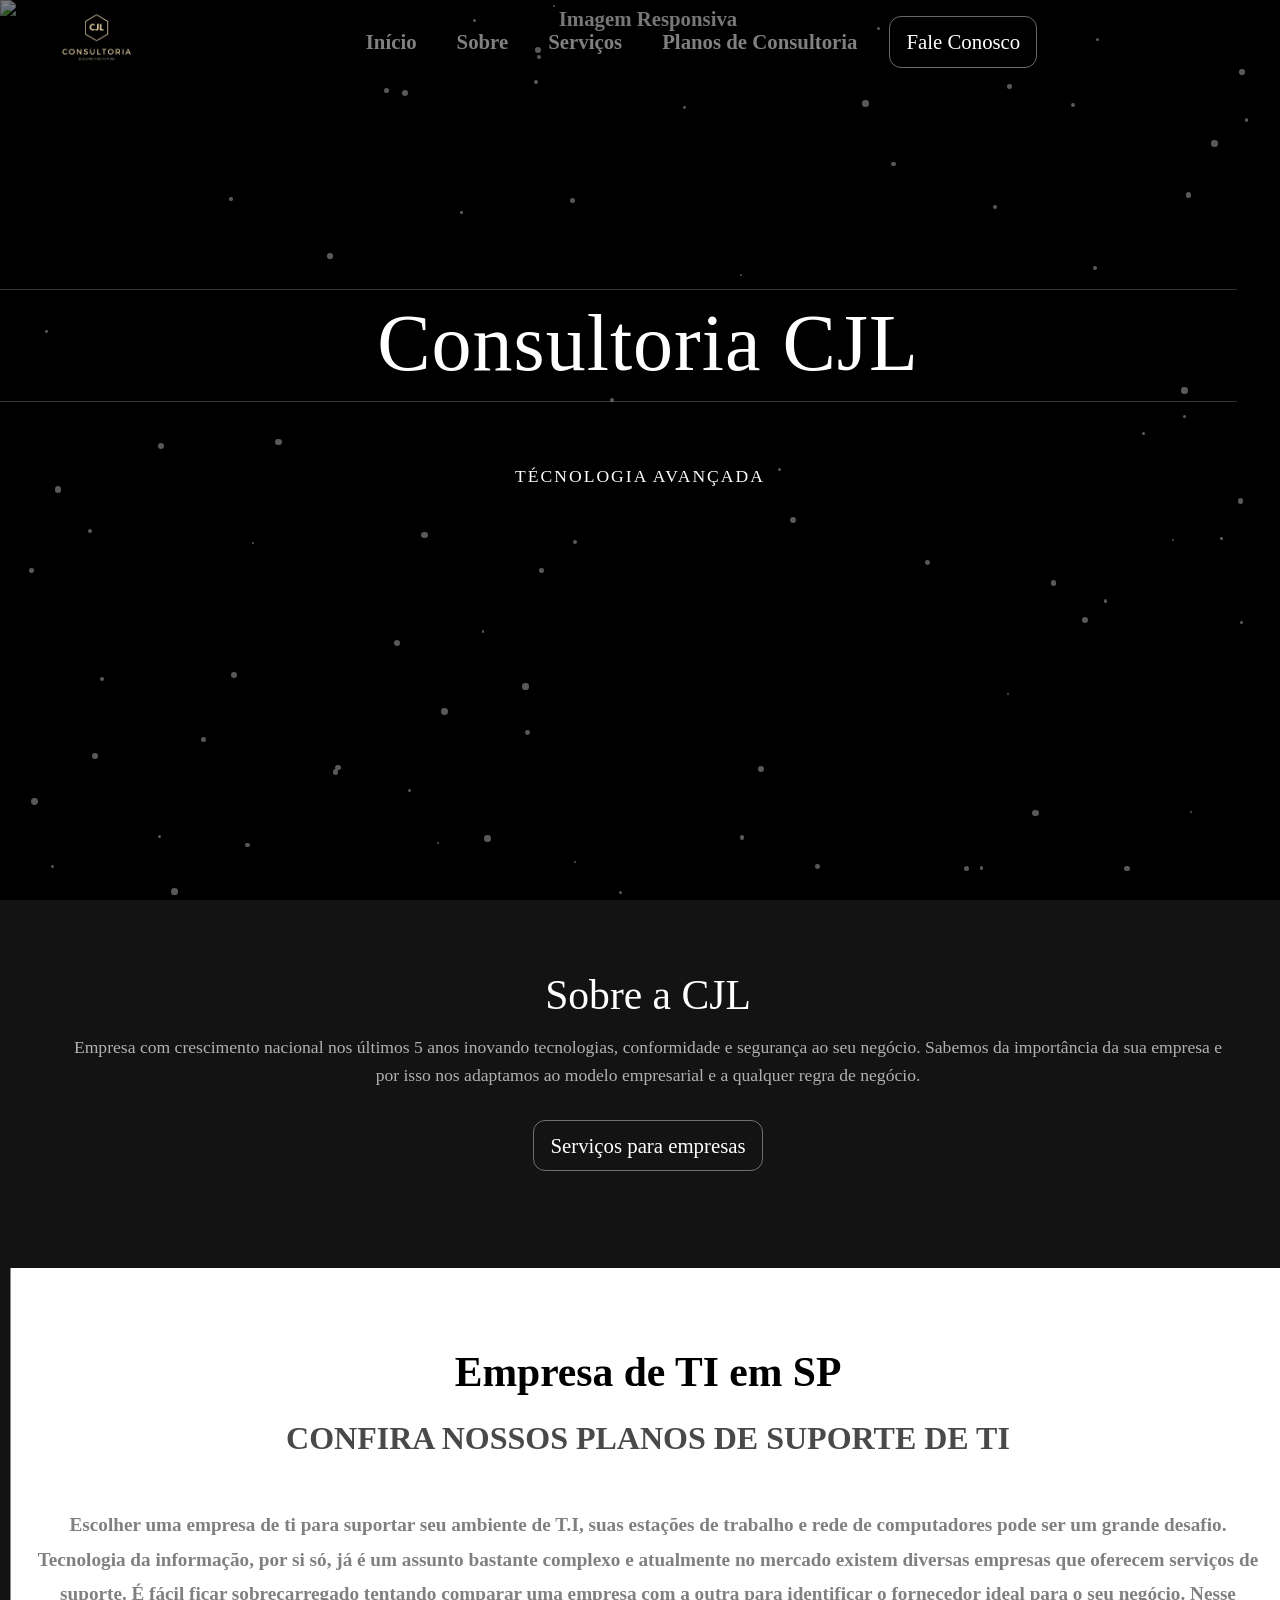
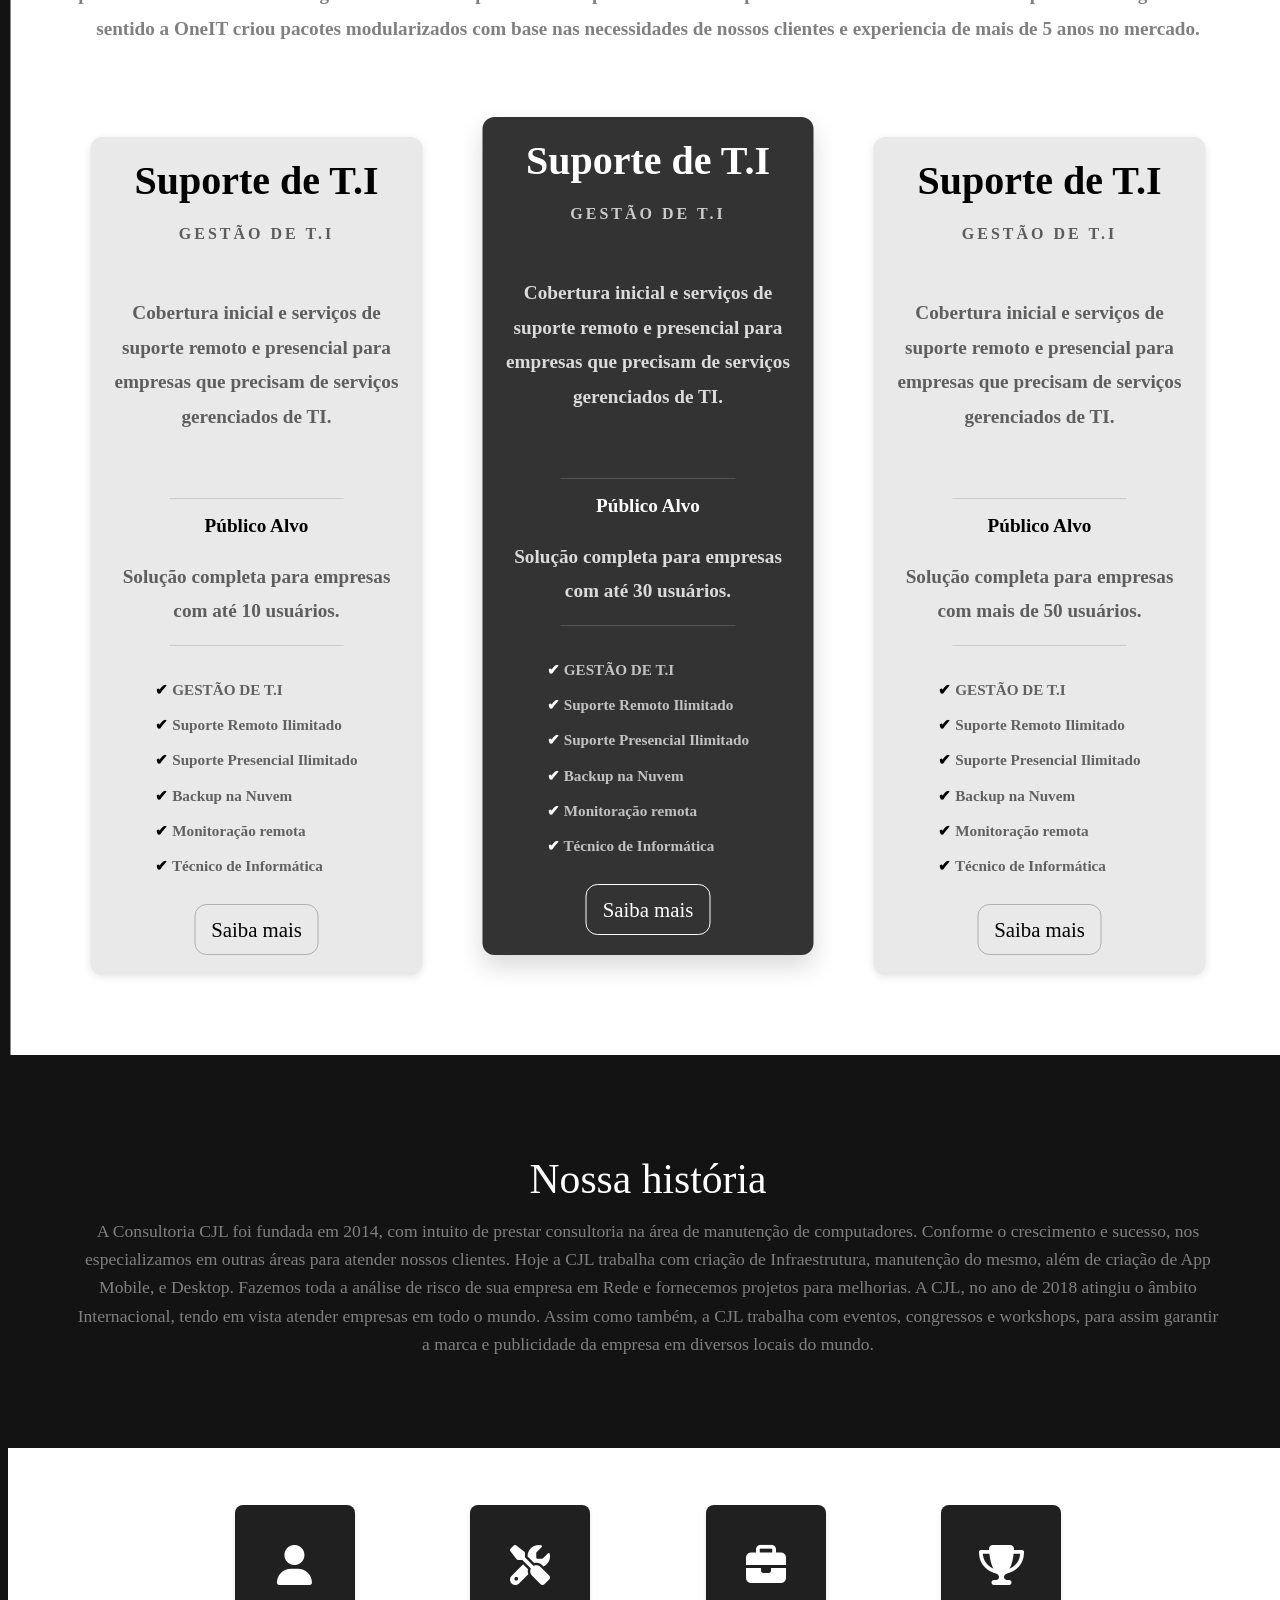
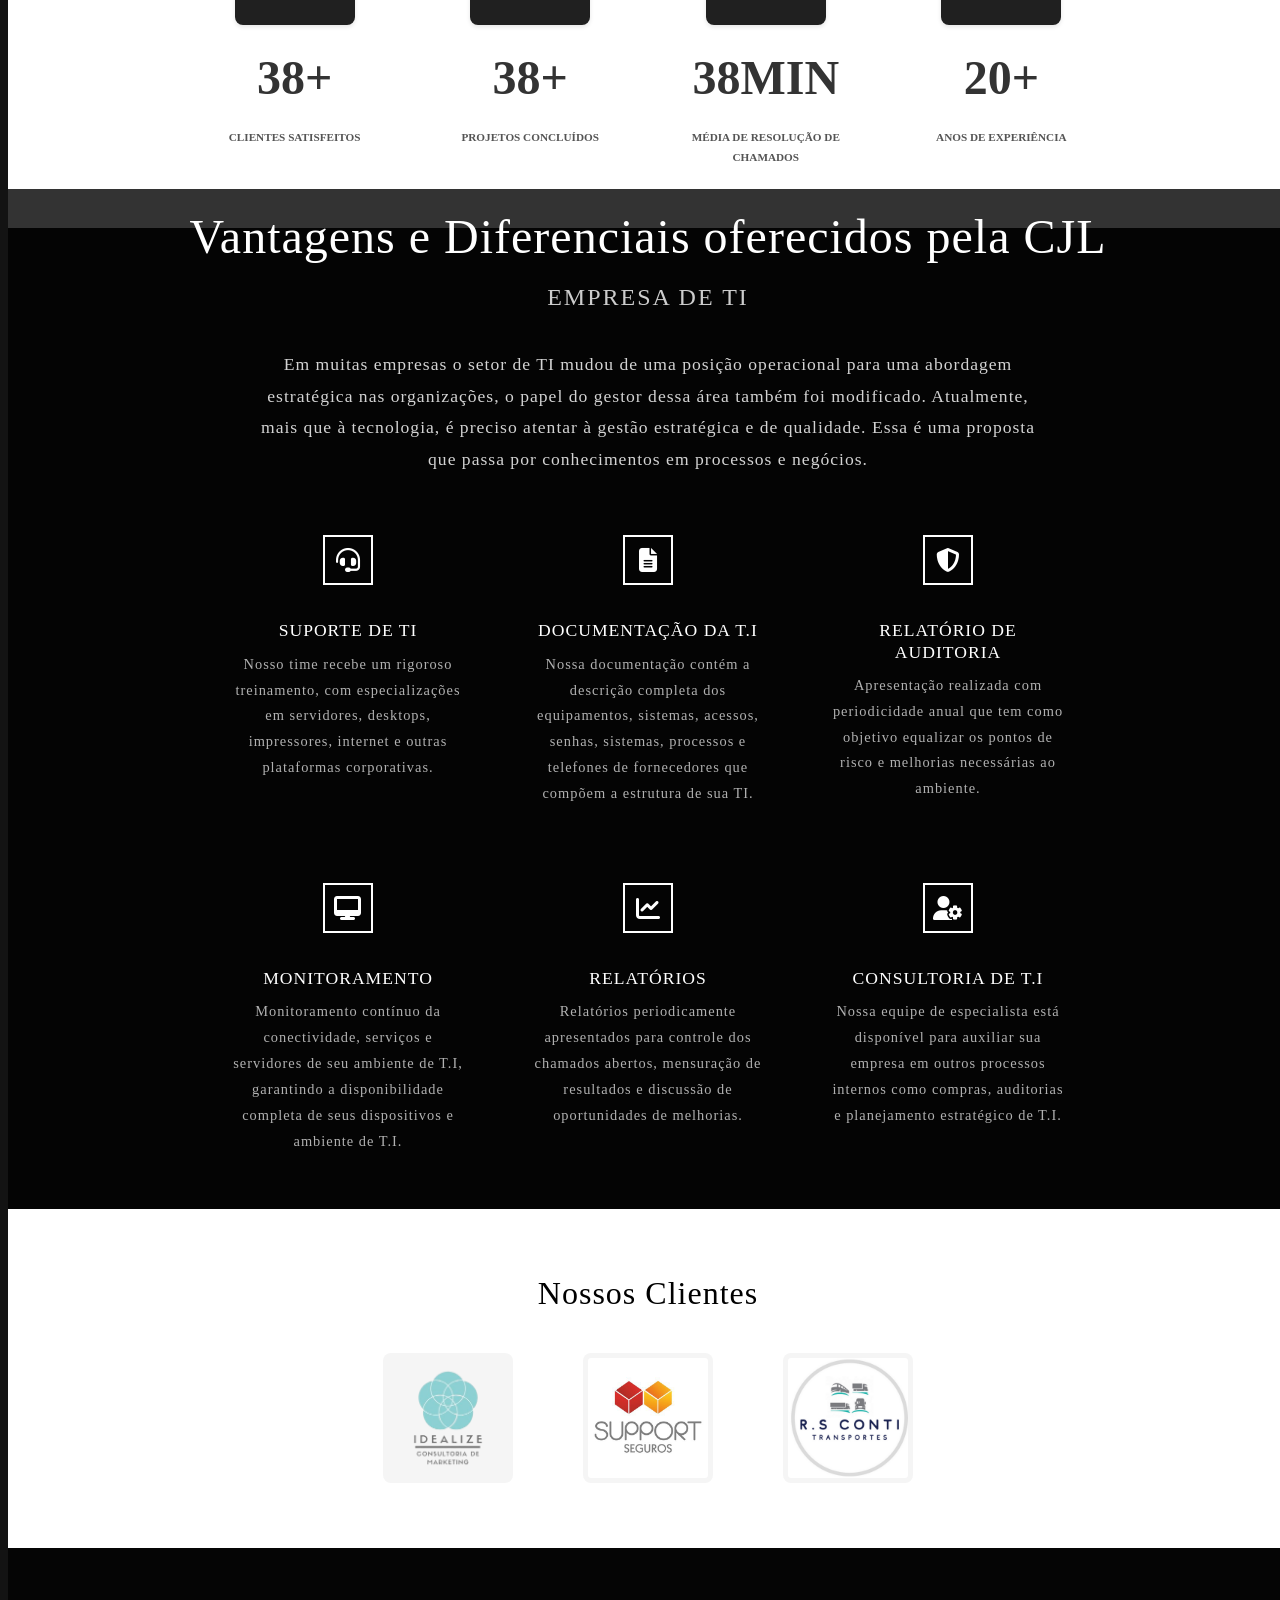
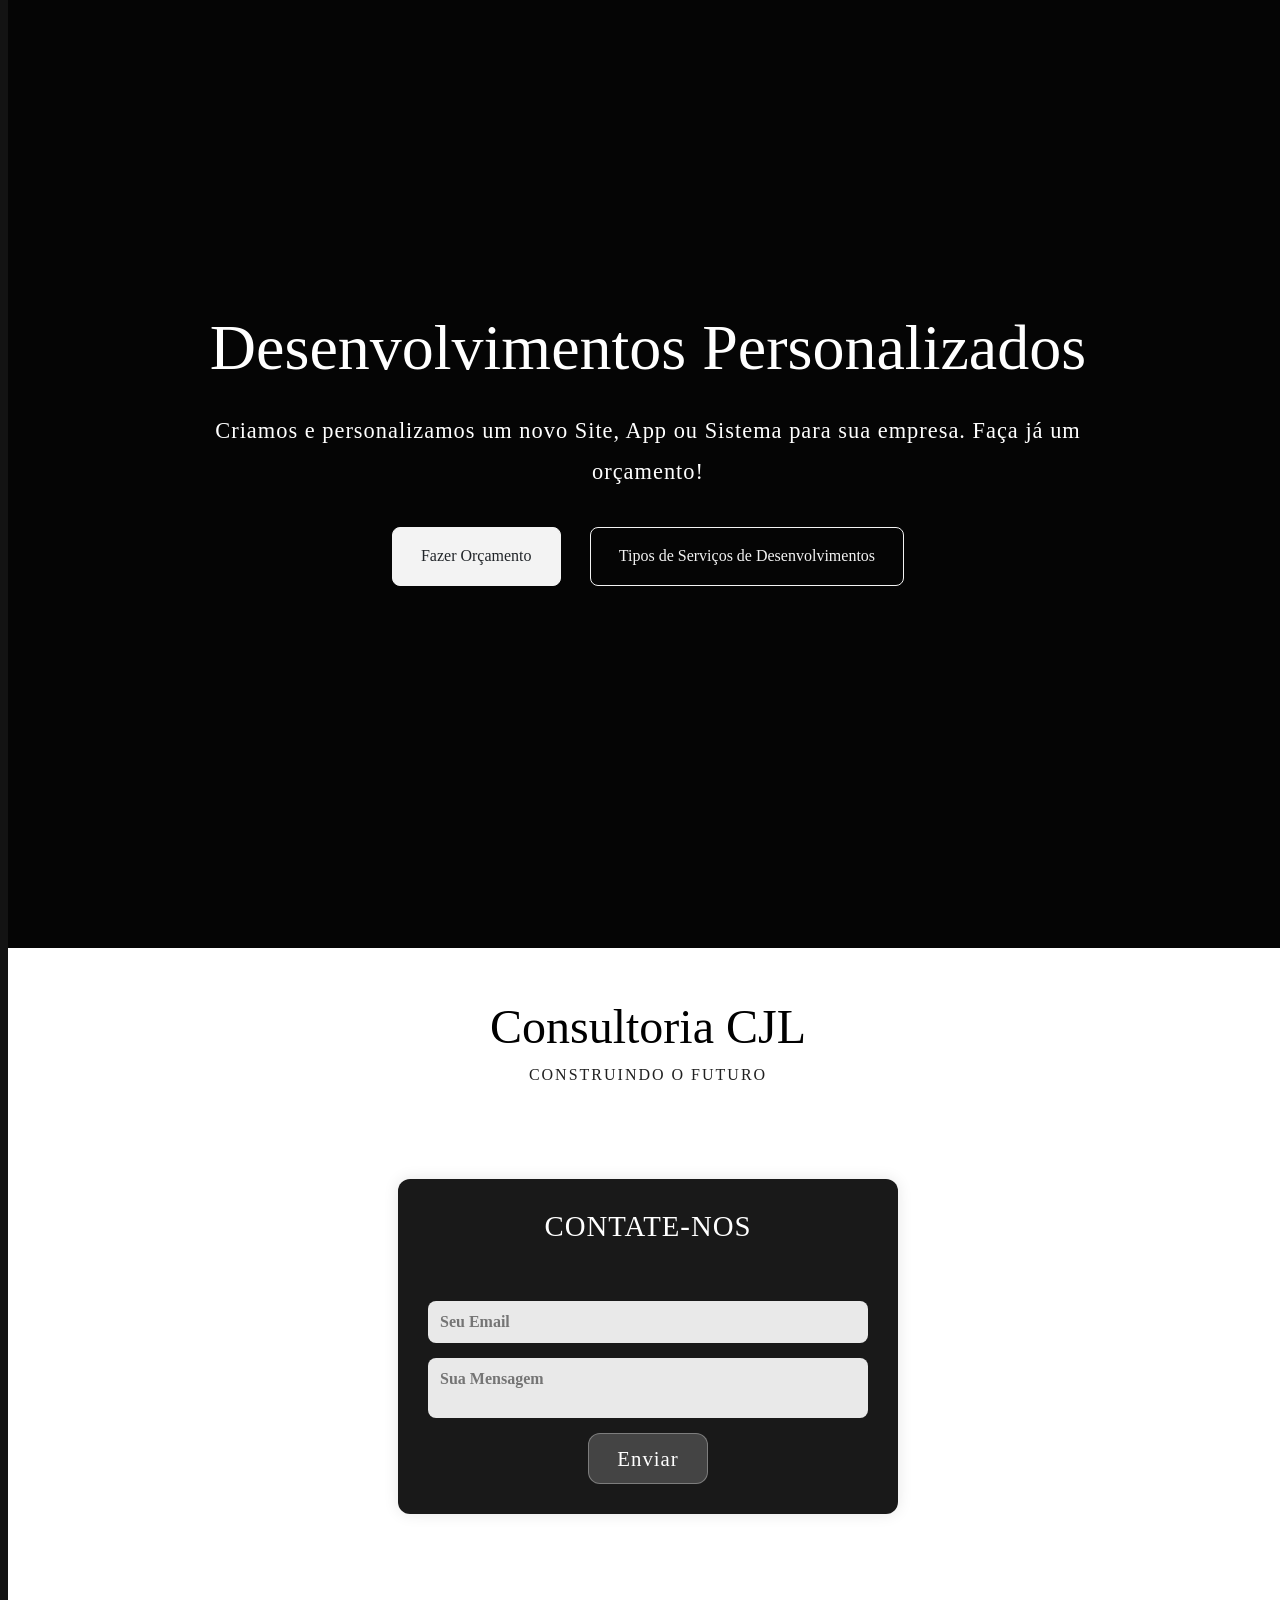
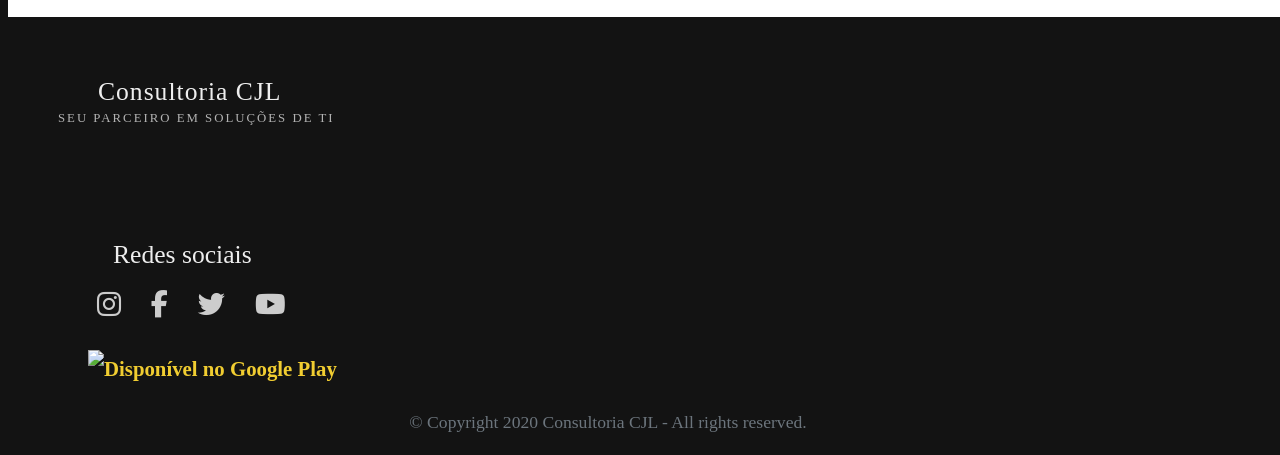
==== index.html @ 83d3106e "rodapé" ====
<!DOCTYPE html>
<html>

<head>
    <meta charset="utf-8">
    <meta name="viewport" content="width=device-width, initial-scale=1">
    <!-- PAGE settings -->
    <link rel="icon" href="img/Imagem_do_WhatsApp_de_2025-04-06_à_s__23.43.57_66dd4ba3-removebg-preview.png">
    <title>Consultoria CJL</title>
    <meta name="description" content="Free Bootstrap 4 Pingendo Neon template for unique events.">
    <meta name="keywords" content="Pingendo conference event neon free template bootstrap 4">
    <!-- CSS dependencies -->
    <link rel="stylesheet" href="https://cdnjs.cloudflare.com/ajax/libs/bootstrap-icons/1.10.3/font/bootstrap-icons.min.css">
    <link href="https://unpkg.com/aos@2.3.1/dist/aos.css" rel="stylesheet">
    <link rel="stylesheet" href="style.css">
    <link rel="stylesheet" href="https://cdnjs.cloudflare.com/ajax/libs/font-awesome/4.7.0/css/font-awesome.min.css" type="text/css">
    <!-- Script: Make my navbar transparent when the document is scrolled to top -->
    <link rel="stylesheet" href="https://cdnjs.cloudflare.com/ajax/libs/font-awesome/6.0.0-beta3/css/all.min.css">
    <link rel="stylesheet" href="https://cdnjs.cloudflare.com/ajax/libs/font-awesome/6.5.0/css/all.min.css">

    <script src="js/navbar-ontop.js"></script>
    <script src="animate-in.js"></script>
    <canvas id="particleCanvas"></canvas>
    <link href="https://fonts.googleapis.com/css2?family=Poppins:wght@300&display=swap" rel="stylesheet">
    <!-- TAGS -->
    <meta property="og:title" content="Consultoria CJL | Tecnologia e Suporte Empresarial" />
    <meta property="og:description" content="Tecnologia, suporte técnico e gestão de TI para empresas. Atendemos em São Paulo e em todo o Brasil." />
    <meta property="og:url" content="https://www.seusite.com.br" />
    <meta property="og:type" content="website" />
    <meta property="og:image" content="https://www.seusite.com.br/imagens/banner-cjl.jpg" />


    <script src="https://unpkg.com/aos@2.3.1/dist/aos.js"></script>
    <!-- Script: Animated entrance -->
    <script src="js/animate-in.js" defer></script>

  </head>
  <div id="preloader">
    <div class="spinner">
      <i class="fa-solid fa-spinner"></i>
    </div>
  </div>
  <style>
    #preloader {
      position: fixed;
      top: 0;
      left: 0;
      width: 100%;
      height: 100%;
      background-color: black;
      display: flex;
      justify-content: center;
      align-items: center;
      z-index: 9999;
      transition: opacity 0.3s ease;
    }
  
    .spinner i {
      color: white;
      font-size: 4rem;
      animation: spin 1s linear infinite;
    }
  
    @keyframes spin {
      from { transform: rotate(0deg); }
      to   { transform: rotate(360deg); }
    }
  
    .hidden {
      opacity: 0;
      pointer-events: none;
    }
  </style>
<script>
  // Ao carregar a página
  window.addEventListener('load', function () {
    const preloader = document.getElementById('preloader');
    setTimeout(() => {
      preloader.classList.add('hidden');
    }, 1000); // Delay de 1 segundo para sair o preloader após carregar
  });

  // Ao clicar em qualquer link
  document.querySelectorAll('a').forEach(link => {
    link.addEventListener('click', function (e) {
      const href = this.getAttribute('href');

      // Evita scroll na própria página (tipo #servicos)
      if (href.startsWith('#')) return;

      e.preventDefault(); // Evita carregamento imediato
      const preloader = document.getElementById('preloader');
      preloader.classList.remove('hidden');

      setTimeout(() => {
        window.location.href = href;
      }, 1200); // Tempo para simular carregamento
    });
  });
</script>
    
<body class="text-center">
  <!-- Navbar -->
  <header id="header">
    <nav class="navbar navbar-expand-md fixed-top navbar-dark" >

      <div class="container">
        <a class="navbar-brand" href="#">
          <img src="img/Imagem_do_WhatsApp_de_2025-04-06_à_s__23.43.57_66dd4ba3-removebg-preview.png" alt="Logo" class="logo-img">

        </a>
        
        <button class="navbar-toggler navbar-toggler-right" id="btn-menu" type="button">
          <i class="bi bi-list"></i> <!-- Ícone de abrir menu -->
        </button>
        
        <div class="collapse navbar-collapse justify-content-center" id="navbar2SupportedContent">
          <ul class="navbar-nav">
            <li class="nav-item mx-2">
              <a class="nav-link" href="#">Início</a>
            </li>
            <li class="nav-item mx-2">
              <a class="nav-link" href="#sobre">Sobre</a>
            </li>
            <li class="nav-item mx-2">
              <a class="nav-link" href="#modelos">Serviços</a>
            </li>        
            <li class="nav-item mx-2">
                <a class="nav-link" href="#modelos">Planos de Consultoria</a>
              </li>   
          </ul>
          <a class="btn navbar-btn mx-2 btn-outline-primary" href="https://wa.me/5527992828470?text=Olá,%20gostaria%20de%20solicitar%20um%20orçamento." target="_blank">Fale Conosco</a>
        </div>
      </div>
    </nav>
 <div class="image-container">
  <img src="https://images.pexels.com/photos/3760069/pexels-photo-3760069.jpeg?auto=compress&cs=tinysrgb&dpr=2&h=650&w=940" alt="Imagem Responsiva" id="animatedImage">

</div>
<div class="main-title-container">
  <div class="line"></div> <!-- Linha acima do título -->
  <h1 class="main-title">Consultoria CJL</h1>
  <div class="line"></div> <!-- Linha abaixo do título -->
</div>

<div class="text-overlay">
  <div id="slideText" style="font-weight: 900; font-size: 3rem; font-family: inherit;">TÉCNOLOGIA AVANÇADA</div>
</div>

<button class="down-arrow" onclick="scrollDown()" aria-label="Descer">
  <svg width="48" height="48" viewBox="0 0 24 24" fill="none" stroke="white" stroke-width="2" stroke-linecap="round" stroke-linejoin="round">
    <polyline points="6 9 12 15 18 9" />
  </svg>
</button>

   <!-- Bloco Sobre a CJL -->
   <section class="sobre-cjl">
    <h2 class="titulo-sobre">Sobre a CJL</h2>
    <p class="texto-sobre">
      Empresa com crescimento nacional nos últimos 5 anos inovando tecnologias, conformidade e segurança ao seu negócio.
      Sabemos da importância da sua empresa e por isso nos adaptamos ao modelo empresarial e a qualquer regra de negócio.
    </p>
    <a class="btn navbar-btn mx-2 btn-outline-primary" href="#servicos">Serviços para empresas</a></section>



        <br><section class="cjl-tisecao">
          <div class="container-cjl">
            <h2 class="cjl-titulo" style="font-weight: bold; font-family: inherit;">Empresa de TI em SP</h2>


            <p class="cjl-paragrafo" style="color: rgb(73, 73, 73);">
              CONFIRA NOSSOS PLANOS DE SUPORTE DE TI<br>
            </p>
          
            <p class="cjl-descricao">
              Escolher uma empresa de ti para suportar seu ambiente de T.I, suas estações de trabalho e rede de computadores pode ser um grande desafio. Tecnologia da informação, por si só, já é um assunto bastante complexo e atualmente no mercado existem diversas empresas que oferecem serviços de suporte. É fácil ficar sobrecarregado tentando comparar uma empresa com a outra para identificar o fornecedor ideal para o seu negócio. Nesse sentido a OneIT criou pacotes modularizados com base nas necessidades de nossos clientes e experiencia de mais de 5 anos no mercado.
            </p>
          </div><br><br>
          
          <div class="cjl-cards">
            <!-- CARD 1 -->
            <div class="cjl-card" style="background-color: rgb(233, 233, 233);">
              <h3 class="cjl-card-titulo" style="font-weight: 900;">Suporte de T.I</h3>
              <p class="cjl-subtitulo">GESTÃO DE T.I</p><br>
              <p style="font-size: 1.2rem; color:#5e5e5e;">Cobertura inicial e serviços de suporte remoto e presencial para empresas que precisam de serviços gerenciados de TI.</p>
              <br>
              <hr class="cjl-linha">
              <p style="font-size: 1.2rem;">Público Alvo</p>
              <p style="font-size: 1.2rem; color:#5e5e5e;">Solução completa para empresas com até 10 usuários.</p>
              <hr class="cjl-linha">
              <ul>
                <li><span style="color: black;">✔</span> <span style="color: rgb(97, 97, 97);">GESTÃO DE T.I</span></li>
                <li><span style="color: black;">✔</span> <span style="color: rgb(97, 97, 97);">Suporte Remoto Ilimitado</span></li>
                <li><span style="color: black;">✔</span> <span style="color: rgb(97, 97, 97);">Suporte Presencial Ilimitado</span></li>
                <li><span style="color: black;">✔</span> <span style="color: rgb(97, 97, 97);">Backup na Nuvem</span></li>
                <li><span style="color: black;">✔</span> <span style="color: rgb(97, 97, 97);">Monitoração remota</span></li>
                <li><span style="color: black;">✔</span> <span style="color: rgb(97, 97, 97);">Técnico de Informática</span></li>
              </ul>
              
              <a class="btn navbar-btn mx-2 btn-outline-primary" href="#servicos" style="color: black;">Saiba mais</a>
            </div>
          
            <!-- CARD 2 -->
            <div class="cjl-card" style="background-color: #333; color: white;">
              <h3 class="cjl-card-titulo" style="font-weight: 900;">Suporte de T.I</h3>
              <p class="cjl-subtitulo" style="color: #ccc;">GESTÃO DE T.I</p><br>
              <p style="font-size: 1.2rem; color:#dbdbdb;">Cobertura inicial e serviços de suporte remoto e presencial para empresas que precisam de serviços gerenciados de TI.</p>
              <br>
              <hr class="cjl-linha" style="border-color: #555;">
              <p style="font-size: 1.2rem;">Público Alvo</p>
              <p style="font-size: 1.2rem; color:#dbdbdb;">Solução completa para empresas com até 30 usuários.</p>
              <hr class="cjl-linha" style="border-color: #555;">
              <ul>
                <li><span style="color: white;">✔</span> <span style="color: rgb(194, 194, 194);">GESTÃO DE T.I</span></li>
                <li><span style="color: white;">✔</span> <span style="color: rgb(194, 194, 194);">Suporte Remoto Ilimitado</span></li>
                <li><span style="color: white;">✔</span> <span style="color: rgb(194, 194, 194);">Suporte Presencial Ilimitado</span></li>
                <li><span style="color: white;">✔</span> <span style="color: rgb(194, 194, 194);">Backup na Nuvem</span></li>
                <li><span style="color: white;">✔</span> <span style="color: rgb(194, 194, 194);">Monitoração remota</span></li>
                <li><span style="color: white;">✔</span> <span style="color: rgb(194, 194, 194);">Técnico de Informática</span></li>
              </ul>
              
              
              
              <a class="btn navbar-btn mx-2 btn-outline-primary" href="#servicos" style="color: white; border-color: white;">Saiba mais</a>
            </div>
          
            <!-- CARD 3 -->
            <div class="cjl-card" style="background-color: rgb(233, 233, 233);">
              <h3 class="cjl-card-titulo" style="font-weight: 900;">Suporte de T.I</h3>
              <p class="cjl-subtitulo">GESTÃO DE T.I</p><br>
              <p style="font-size: 1.2rem; color:#5e5e5e;">Cobertura inicial e serviços de suporte remoto e presencial para empresas que precisam de serviços gerenciados de TI.</p>
              <br>
              <hr class="cjl-linha">
              <p style="font-size: 1.2rem;">Público Alvo</p>
              <p style="font-size: 1.2rem; color:#5e5e5e;">Solução completa para empresas com mais de 50 usuários.</p>
              <hr class="cjl-linha">
              <ul>
                <li><span style="color: black;">✔</span> <span style="color: rgb(97, 97, 97);">GESTÃO DE T.I</span></li>
                <li><span style="color: black;">✔</span> <span style="color: rgb(97, 97, 97);">Suporte Remoto Ilimitado</span></li>
                <li><span style="color: black;">✔</span> <span style="color: rgb(97, 97, 97);">Suporte Presencial Ilimitado</span></li>
                <li><span style="color: black;">✔</span> <span style="color: rgb(97, 97, 97);">Backup na Nuvem</span></li>
                <li><span style="color: black;">✔</span> <span style="color: rgb(97, 97, 97);">Monitoração remota</span></li>
                <li><span style="color: black;">✔</span> <span style="color: rgb(97, 97, 97);">Técnico de Informática</span></li>
              </ul>
              
              <a class="btn navbar-btn mx-2 btn-outline-primary" href="#servicos" style="color: black;">Saiba mais</a>
            </div>
          </div></section>
          </section>
        <div class="nossa-historia">
          <h2 class="titulo-historia">Nossa história</h2>
          <p class="texto-historia">
            A Consultoria CJL foi fundada em 2014, com intuito de prestar consultoria na área de manutenção de computadores.
            Conforme o crescimento e sucesso, nos especializamos em outras áreas para atender nossos clientes. Hoje a CJL
            trabalha com criação de Infraestrutura, manutenção do mesmo, além de criação de App Mobile, e Desktop. Fazemos toda
            a análise de risco de sua empresa em Rede e fornecemos projetos para melhorias. A CJL, no ano de 2018 atingiu o
            âmbito Internacional, tendo em vista atender empresas em todo o mundo. Assim como também, a CJL trabalha com
            eventos, congressos e workshops, para assim garantir a marca e publicidade da empresa em diversos locais do mundo.
          </p>
        </div>
        <section class="clientes-satisfeitos">
          <div class="fundo-branco-inferior"><br>
        
            <div class="cards-numeros-wrapper">
              <div class="card-group">
                <div class="card" style="background-color: #202020; color: white;">
                  <i class="fas fa-user" style="color: white;"></i>
                </div>
                <p id="counter1" class="counter" style="color: #333333;">0+</p>
                <p class="small-text">CLIENTES SATISFEITOS</p>
              </div>
              <div class="card-group">
                <div class="card" style="background-color: #202020; color: white;">
                  <i class="fas fa-tools" style="color: white;"></i>
                </div>
                <p id="counter2" class="counter" style="color: #333333;">0+</p>
                <p class="small-text">PROJETOS CONCLUÍDOS</p>
              </div>
              <div class="card-group">
                <div class="card" style="background-color: #202020; color: white;">
                  <i class="fas fa-briefcase" style="color: white;"></i>
                </div>
                <p id="counter3" class="counter" style="color: #333333;">0MIN</p>
                <p class="small-text">MÉDIA DE RESOLUÇÃO DE CHAMADOS</p>
              </div>
              <div class="card-group">
                <div class="card" style="background-color: #202020; color: white;">
                  <i class="fas fa-trophy" style="color: white;"></i>
                </div>
                <p id="counter4" class="counter" style="color: #333333;">0+</p>
                <p class="small-text">ANOS DE EXPERIÊNCIA</p>
              </div>
            </div>
        
          </div>
        </section>
        
        
        
     
        <script>
          function incrementCounter(counterId, targetNumber, suffix = '', prefix = '') {
            const counterElement = document.getElementById(counterId);
            let currentNumber = 0;
        
            // Garante que o contador zere antes de contar novamente
            counterElement.textContent = `${prefix}${currentNumber}${suffix}`;
        
            let interval = setInterval(() => {
              if (currentNumber < targetNumber) {
                currentNumber++;
                counterElement.textContent = `${prefix}${currentNumber}${suffix}`;
              } else {
                clearInterval(interval);
              }
            }, 30);
          }
        
          function startCounters() {
            incrementCounter('counter1', 100, '+');
            incrementCounter('counter2', 50, '+');
            incrementCounter('counter3', 60, 'MIN');
            incrementCounter('counter4', 20, '+');
          }
        
          function resetCounters() {
            document.getElementById('counter1').textContent = '0+';
            document.getElementById('counter2').textContent = '0+';
            document.getElementById('counter3').textContent = '0MIN';
            document.getElementById('counter4').textContent = '0+';
          }
        
          const target = document.querySelector('.clientes-satisfeitos');
        
          const observer = new IntersectionObserver((entries) => {
            entries.forEach(entry => {
              if (entry.isIntersecting) {
                startCounters();
              } else {
                resetCounters();
              }
            });
          }, {
            threshold: 0.6 // quanto da seção precisa aparecer (ajustável)
          });
        
          if (target) {
            observer.observe(target);
          }
        </script></header>
        
<section class="rbm-container">
  <div class="rbm-imagem-wrapper">
    <!-- Fundo com efeito parallax será aplicado aqui -->

    <div class="rbm-overlay">
      <div class="rbm-fundo-escuro"><br><br><br>
        <br><br><br><h1 class="rbm-titulo">Vantagens e Diferenciais oferecidos pela CJL</h1>
        <p class="rbm-subtitulo">EMPRESA DE TI</p>
        <p class="rbm-descricao">
          Em muitas empresas o setor de TI mudou de uma posição operacional para uma abordagem estratégica nas organizações, o papel do gestor dessa área também foi modificado. Atualmente, mais que à tecnologia, é preciso atentar à gestão estratégica e de qualidade. Essa é uma proposta que passa por conhecimentos em processos e negócios.
        </p>

        <div class="rbm-cards">
          <div class="rbm-card">
            <i class="fas fa-headset"></i>
            <h3>SUPORTE DE TI</h3>
            <p>Nosso time recebe um rigoroso treinamento, com especializações em servidores, desktops, impressores, internet e outras plataformas corporativas.</p>
          </div>
          <div class="rbm-card">
            <i class="fas fa-file-alt"></i>
            <h3>DOCUMENTAÇÃO DA T.I</h3>
            <p>Nossa documentação contém a descrição completa dos equipamentos, sistemas, acessos, senhas, sistemas, processos e telefones de fornecedores que compõem a estrutura de sua TI.</p>
          </div>
          <div class="rbm-card">
            <i class="fas fa-shield-alt"></i>
            <h3>RELATÓRIO DE AUDITORIA</h3>
            <p>Apresentação realizada com periodicidade anual que tem como objetivo equalizar os pontos de risco e melhorias necessárias ao ambiente.</p>
          </div>
          <div class="rbm-card">
            <i class="fas fa-desktop"></i>
            <h3>MONITORAMENTO</h3>
            <p>Monitoramento contínuo da conectividade, serviços e servidores de seu ambiente de T.I, garantindo a disponibilidade completa de seus dispositivos e ambiente de T.I.</p>
          </div>
          <div class="rbm-card">
            <i class="fas fa-chart-line"></i>
            <h3>RELATÓRIOS</h3>
            <p>Relatórios periodicamente apresentados para controle dos chamados abertos, mensuração de resultados e discussão de oportunidades de melhorias.</p>
          </div>
          <div class="rbm-card">
            <i class="fas fa-user-cog"></i>
            <h3>CONSULTORIA DE T.I</h3>
            <p>Nossa equipe de especialista está disponível para auxiliar sua empresa em outros processos internos como compras, auditorias e planejamento estratégico de T.I.</p>
          </div>
        </div><br><br><br><br><br><br>
        
        
      </div>
    </div>
  </div>
</section>
<section style="background-color: white; width: 100vw; margin: 0; padding: 5px 0; position: relative; left: 50%; transform: translateX(-50%);">
  <div class="clientes-rbm">
    <h2 class="clientes-titulo">Nossos Clientes</h2>
    <div class="logos-clientes">
      <img src="img/idealize_semfundo.png" alt="Cliente 1">
      <img src="img/support.jpg" alt="Cliente 2">
      <img src="img/RSCONTI.png" alt="Cliente 3">
    </div>
  </div>
</section>


<div class="rbm-bloco-preto-imagem">
  <div class="rbm-conteudo-centralizado">
    <h1 style="font-family: inherit; font-weight: 100;">Desenvolvimentos Personalizados</h1>
    <p style="font-family: inherit; font-weight: 100; letter-spacing: 1px;">Criamos e personalizamos um novo Site, App ou Sistema para sua empresa. Faça já um orçamento!</p>
    <div class="rbm-botoes">
      <a href="contratar_dev.html" class="btn btn-light" style="font-family: inherit; font-weight: 100;">Fazer Orçamento</a>
      <a href="servicos.html" class="btn btn-outline-light" style="font-family: inherit; font-weight: 100;">Tipos de Serviços de Desenvolvimentos</a>
    </div>
  </div>
</div>

<section style="background-color: #ffffff; width: 100vw; margin: 0; padding: 20px 0; position: relative; left: 50%; transform: translateX(-50%);">

  <h1 style="text-align: center; font-size: 3rem; color: #000000; margin-bottom: 10px; margin-top: 30px; font-family: inherit;">Consultoria CJL</h1>
  <h3 style="font-size: 1.0rem; letter-spacing: 2px; color: #202020; font-weight: 500; font-family: inherit;">CONSTRUINDO O FUTURO</h3>
  
  <div class="formulario-simples-rbm">
    <div class="formulario-container-rbm" style="display: flex; justify-content: center; align-items: center; flex-wrap: wrap; gap: 40px;">

      <!-- Formulário (esquerda) -->
      <div class="form-box-rbm">
        <h2>CONTATE-NOS</h2><br>
        <form action="https://formspree.io/xqkykddk" method="POST">
          <input type="email" name="Email" placeholder="Seu Email" required>
          <textarea name="Mensagem" placeholder="Sua Mensagem" required></textarea>
          <div style="text-align: center;">
            <a class="btn navbar-btn mx-2 btn-outline-primary" href="#servicos" style="color: white; background-color: #444444; width: 120px;">Enviar</a>
          </div>
        </form>
      </div>

      <!-- Mapa (direita) -->
      <div class="mapa-box-rbm">
        
      </div>
    </div>
  </div>
</section>
<footer class="conteudo-rodape" style="height: 400px; display: flex; flex-direction: column; justify-content: space-between; padding: 20px;"><!-- Título Consultoria CJL -->
 <!-- Título Consultoria CJL -->
<div class="titulo-rodape" style="margin-top: 40px; margin-left: 10px; text-align: left;">
  <h3 style="margin: 0;">Consultoria CJL</h3>
  <p class="subtitulo-rodape" style="margin: 0; font-weight: 100;">SEU PARCEIRO EM SOLUÇÕES DE TI</p>
</div>


  <!-- Lado esquerdo - Redes Sociais -->
  <div class="rodape-esquerda">
    <h4 style="font-family: inherit; font-weight: 100; margin-left: 85px; font-size: 1.6rem;">Redes sociais</h4>
    <div class="icones-sociais">
      <a href="#"><i class="fab fa-instagram"></i></a>
      <a href="#"><i class="fab fa-facebook-f"></i></a>
      <a href="#"><i class="fab fa-twitter"></i></a>
      <a href="#"><i class="fab fa-youtube"></i></a>
    </div>
    <div class="botao-googleplay">
      <a href="https://play.google.com/store" target="_blank">
        <img src="https://upload.wikimedia.org/wikipedia/commons/7/78/Google_Play_Store_badge_EN.svg" alt="Disponível no Google Play">
      </a>
    </div>
  </div>

 <!-- Lado direito - Mapa -->
 <div class="rodape-direita" style="flex: 1; display: flex; align-items: flex-start; justify-content: center;">
  <iframe
    src="https://www.google.com/maps/embed?pb=!1m18!1m12!1m3!1d3656.1835486042737!2d-46.65657398502171!3d-23.598104368791705!2m3!1f0!2f0!3f0!3m2!1i1024!2i768!4f13.1!3m3!1m2!1s0x94ce59c81eec1b01%3A0x4365475d9fcf6c3!2sPaulista%20Avenue!5e0!3m2!1sen!2sbr!4v1616962290376!5m2!1sen!2sbr"
    width="100%"
    height="100%"
    style="height: 100%; max-height: 300px; border: 0; border-radius: 12px;"
    allowfullscreen=""
    loading="lazy"
    referrerpolicy="no-referrer-when-downgrade">
  </iframe>
</div>






  <!-- Direitos reservados -->
  <div class="direitos-reservados">
    <p style="font-family: inherit; font-weight: 100;">
      © Copyright 2020 Consultoria CJL - All rights reserved.
    </p>
  </div>
</footer>




  </body>
  </html>
---- style.css ----
* {

  padding: 0;
  box-sizing: border-box;
  font-family: inherit;
  font-weight: 900; /* Deixa a fonte bem fina */
}
/*!
* Neon Pingendo template (https://templates.pingendo.com)
* Based on: Bootstrap v4.1.3 (https://getbootstrap.com)
* Copyright 2014-2018 Pingendo (https://pingendo.com)
*/
@import url("https://fonts.googleapis.com/css?family=Montserrat:200");
/*!
 * Bootstrap v4.1.3 (https://getbootstrap.com/)
 * Copyright 2011-2018 The Bootstrap Authors
 * Copyright 2011-2018 Twitter, Inc.
 * Licensed under MIT (https://github.com/twbs/bootstrap/blob/master/LICENSE)
 */
:root {
  --blue: #007bff;
  --indigo: #6610f2;
  --purple: #6f42c1;
  --pink: #e83e8c;
  --red: #dc3545;
  --orange: #fd7e14;
  --yellow: #ffc107;
  --green: #28a745;
  --teal: #20c997;
  --cyan: #17a2b8;
  --white: #fff;
  --gray: #6c757d;
  --gray-dark: #343a40;
  --primary: #f1cd31;
  --secondary: #f70655;
  --success: #28a745;
  --info: #009ac0;
  --warning: #ffc107;
  --danger: #dc3545;
  --light: #f3f3f3;
  --dark: #303030;
  --breakpoint-xs: 0;
  --breakpoint-sm: 576px;
  --breakpoint-md: 768px;
  --breakpoint-lg: 992px;
  --breakpoint-xl: 1200px;
  --font-family-sans-serif: -apple-system, BlinkMacSystemFont, "Segoe UI", Roboto, "Helvetica Neue", Arial, sans-serif, "Apple Color Emoji", "Segoe UI Emoji", "Segoe UI Symbol", "Noto Color Emoji";
  --font-family-monospace: SFMono-Regular, Menlo, Monaco, Consolas, "Liberation Mono", "Courier New", monospace; }

*,
*::before,
*::after {
  box-sizing: border-box; }

html {
  font-family: sans-serif;
  line-height: 1.15;
  -webkit-text-size-adjust: 100%;
  -ms-text-size-adjust: 100%;
  -ms-overflow-style: scrollbar;
  -webkit-tap-highlight-color: rgba(0, 0, 0, 0);
  font-family: inherit; }

@-ms-viewport {
  width: device-width; }

article, aside, figcaption, figure, footer, header, hgroup, main, nav, section {
  display: block; }

body {
width: 100%;
  padding: 0;
  overflow-x: hidden;
  font-family: inherit !important;
  font-weight: 100;
  font-size: 1.3rem;
  font-weight: 200;
  line-height: 1.8;
  color: #efefef;
  text-align: left;
  background-color:rgb(19, 19, 19); 
min-height: 200vh; /* 200% da altura da tela */
height: 100%; /* Garantir que o body e html ocupem toda a altura */
overflow-x: hidden; /* Impede rolagem lateral */}

[tabindex="-1"]:focus {
  outline: 0 !important; }

hr {
  box-sizing: content-box;
  height: 0;
  overflow: visible; }

h1, h2, h3, h4, h5, h6 {
  margin-top: 0;
  margin-bottom: 0.75rem; }

p {
  margin-top: 0;
  margin-bottom: 1rem; }

abbr[title],
abbr[data-original-title] {
  text-decoration: underline;
  -webkit-text-decoration: underline dotted;
          text-decoration: underline dotted;
  cursor: help;
  border-bottom: 0; }

address {
  margin-bottom: 1rem;
  font-style: normal;
  line-height: inherit; }

ol,
ul,
dl {
  margin-top: 0;
  margin-bottom: 1rem; }

ol ol,
ul ul,
ol ul,
ul ol {
  margin-bottom: 0; }

dt {
  font-weight: 700; }

dd {
  margin-bottom: .5rem;
  margin-left: 0; }

blockquote {
  margin: 0 0 1rem; }

dfn {
  font-style: italic; }

b,
strong {
  font-weight: bolder; }

small {
  font-size: 80%; }

sub,
sup {
  position: relative;
  font-size: 75%;
  line-height: 0;
  vertical-align: baseline; }

sub {
  bottom: -.25em; }

sup {
  top: -.5em; }

a {
  color: #f1cd31;
  text-decoration: none;
  background-color: transparent;
  -webkit-text-decoration-skip: objects; }
  a:hover {
    color: white;
    text-decoration: none; }

a:not([href]):not([tabindex]) {
  color: inherit;
  text-decoration: none; }
  a:not([href]):not([tabindex]):hover, a:not([href]):not([tabindex]):focus {
    color: inherit;
    text-decoration: none; }
  a:not([href]):not([tabindex]):focus {
    outline: 0; }

pre,
code,
kbd,
samp {
  font-family: SFMono-Regular, Menlo, Monaco, Consolas, "Liberation Mono", "Courier New", monospace;
  font-size: 1em; }

pre {
  margin-top: 0;
  margin-bottom: 1rem;
  overflow: auto;
  -ms-overflow-style: scrollbar; }



h1, h2, h3, h4, h5, h6,
.h1, .h2, .h3, .h4, .h5, .h6 {
  margin-bottom: 0.75rem;
  font-family: Montserrat;
  font-weight: 500;
  line-height: 1.2;
  color: inherit; }

h1, .h1 {
  font-size: 3.25rem; }

h2, .h2 {
  font-size: 2.6rem; }

h3, .h3 {
  font-size: 2.275rem; }

h4, .h4 {
  font-size: 1.95rem; }

h5, .h5 {
  font-size: 1.625rem; }

h6, .h6 {
  font-size: 1.3rem; }



.list-unstyled {
  padding-left: 0;
  list-style: none; }

.list-inline {
  padding-left: 0;
  list-style: none; }

.list-inline-item {
  display: inline-block; }
  .list-inline-item:not(:last-child) {
    margin-right: 0.5rem; }

.initialism {
  font-size: 90%;
  text-transform: uppercase; }

.blockquote {
  margin-bottom: 1.5rem;
  font-size: 1.625rem; }

.blockquote-footer {
  display: block;
  font-size: 80%;
  color: hsl(208, 75%, 51%); }
  .blockquote-footer::before {
    content: "\2014 \00A0"; }

.img-fluid {
  
  height: auto; }

.img-thumbnail {
  padding: 0.25rem;
  background-color: #111;
  border: 1px solid #5431f1;
  border-radius: 0.75rem;
  
  height: auto; }

.figure {
  display: inline-block; }

.figure-img {
  margin-bottom: 0.75rem;
  line-height: 1; }

.figure-caption {
  font-size: 90%;
  color: #6c757d; }

code {
  font-size: 87.5%;
  color: #e83e8c;
  word-break: break-word; }
  a > code {
    color: inherit; }

kbd {
  padding: 0.2rem 0.4rem;
  font-size: 87.5%;
  color: #fff;
  background-color: #212529;
  border-radius: 0.3rem; }
  kbd kbd {
    padding: 0;
    font-size: 100%;
    font-weight: 700; }

pre {
  display: block;
  font-size: 87.5%;
  color: #212529; }
  pre code {
    font-size: inherit;
    color: inherit;
    word-break: normal; }

.pre-scrollable {
  max-height: 340px;
  overflow-y: scroll; }

.container {
  width: 100%;
  padding-right: 15px;
  padding-left: 15px;
 }

.container-fluid {
  width: 100%;
  padding-right: 15px;
  padding-left: 15px;
}


.invalid-feedback {
  display: none;
  width: 100%;
  margin-top: 0.25rem;
  font-size: 80%;
  color: #dc3545; }

.invalid-tooltip {
  position: absolute;
  top: 100%;
  z-index: 5;
  display: none;

  padding: 0.25rem 0.5rem;
  margin-top: .1rem;
  font-size: 1.1375rem;
  line-height: 1.8;
  color: #fff;
  background-color: rgba(220, 53, 69, 0.9);
  border-radius: 0.75rem; }

.was-validated .form-control:invalid, .form-control.is-invalid, .was-validated
.custom-select:invalid,
.custom-select.is-invalid {
  border-color: #dc3545; }
  .was-validated .form-control:invalid:focus, .form-control.is-invalid:focus, .was-validated
  .custom-select:invalid:focus,
  .custom-select.is-invalid:focus {
    border-color: #dc3545;
    box-shadow: 0 0 0 0.2rem rgba(220, 53, 69, 0.25); }
  .was-validated .form-control:invalid ~ .invalid-feedback,
  .was-validated .form-control:invalid ~ .invalid-tooltip, .form-control.is-invalid ~ .invalid-feedback,
  .form-control.is-invalid ~ .invalid-tooltip, .was-validated
  .custom-select:invalid ~ .invalid-feedback,
  .was-validated
  .custom-select:invalid ~ .invalid-tooltip,
  .custom-select.is-invalid ~ .invalid-feedback,
  .custom-select.is-invalid ~ .invalid-tooltip {
    display: block; }

.was-validated .form-control-file:invalid ~ .invalid-feedback,
.was-validated .form-control-file:invalid ~ .invalid-tooltip, .form-control-file.is-invalid ~ .invalid-feedback,
.form-control-file.is-invalid ~ .invalid-tooltip {
  display: block; }

.was-validated .form-check-input:invalid ~ .form-check-label, .form-check-input.is-invalid ~ .form-check-label {
  color: #dc3545; }

.was-validated .form-check-input:invalid ~ .invalid-feedback,
.was-validated .form-check-input:invalid ~ .invalid-tooltip, .form-check-input.is-invalid ~ .invalid-feedback,
.form-check-input.is-invalid ~ .invalid-tooltip {
  display: block; }

.was-validated .custom-control-input:invalid ~ .custom-control-label, .custom-control-input.is-invalid ~ .custom-control-label {
  color: #dc3545; }
  .was-validated .custom-control-input:invalid ~ .custom-control-label::before, .custom-control-input.is-invalid ~ .custom-control-label::before {
    background-color: #efa2a9; }

.was-validated .custom-control-input:invalid ~ .invalid-feedback,
.was-validated .custom-control-input:invalid ~ .invalid-tooltip, .custom-control-input.is-invalid ~ .invalid-feedback,
.custom-control-input.is-invalid ~ .invalid-tooltip {
  display: block; }

.was-validated .custom-control-input:invalid:checked ~ .custom-control-label::before, .custom-control-input.is-invalid:checked ~ .custom-control-label::before {
  background-color: #e4606d; }

.was-validated .custom-control-input:invalid:focus ~ .custom-control-label::before, .custom-control-input.is-invalid:focus ~ .custom-control-label::before {
  box-shadow: 0 0 0 1px #111, 0 0 0 0.2rem rgba(220, 53, 69, 0.25); }

.was-validated .custom-file-input:invalid ~ .custom-file-label, .custom-file-input.is-invalid ~ .custom-file-label {
  border-color: #dc3545; }
  .was-validated .custom-file-input:invalid ~ .custom-file-label::after, .custom-file-input.is-invalid ~ .custom-file-label::after {
    border-color: inherit; }

.was-validated .custom-file-input:invalid ~ .invalid-feedback,
.was-validated .custom-file-input:invalid ~ .invalid-tooltip, .custom-file-input.is-invalid ~ .invalid-feedback,
.custom-file-input.is-invalid ~ .invalid-tooltip {
  display: block; }

.was-validated .custom-file-input:invalid:focus ~ .custom-file-label, .custom-file-input.is-invalid:focus ~ .custom-file-label {
  box-shadow: 0 0 0 0.2rem rgba(220, 53, 69, 0.25); }

.form-inline {
  display: flex;
  flex-flow: row wrap;
  align-items: center; }
  .form-inline .form-check {
    width: 100%; }
  @media (min-width: 576px) {
    .form-inline label {
      display: flex;
      align-items: center;
      justify-content: center;
      margin-bottom: 0; }
    .form-inline .form-group {
      display: flex;
      flex: 0 0 auto;
      flex-flow: row wrap;
      align-items: center;
      margin-bottom: 0; }
    .form-inline .form-control {
      display: inline-block;
      width: auto;
      vertical-align: middle; }
    .form-inline .form-control-plaintext {
      display: inline-block; }
    .form-inline .input-group,
    .form-inline .custom-select {
      width: auto; }
    .form-inline .form-check {
      display: flex;
      align-items: center;
      justify-content: center;
      width: auto;
      padding-left: 0; }
    .form-inline .form-check-input {
      position: relative;
      margin-top: 0;
      margin-right: 0.25rem;
      margin-left: 0; }
    .form-inline .custom-control {
      align-items: center;
      justify-content: center; }
    .form-inline .custom-control-label {
      margin-bottom: 0; } }

.btn {
  display: inline-block;
  font-weight: 200;
  text-align: center;
  white-space: nowrap;
  vertical-align: middle;
  -webkit-user-select: none;
     -moz-user-select: none;
      -ms-user-select: none;
          user-select: none;
  border: 1px solid transparent;
  padding: 0.375rem 1rem;
  font-size: 1.3rem;
  line-height: 1.8;
  border-radius: 0.75rem;
  transition: color 0.15s ease-in-out, background-color 0.15s ease-in-out, border-color 0.15s ease-in-out, box-shadow 0.15s ease-in-out; }
  @media screen and (prefers-reduced-motion: reduce) {
    .btn {
      transition: none; } }
  .btn:hover, .btn:focus {
    text-decoration: none; }
  .btn:focus, .btn.focus {
    outline: 0;
    box-shadow: 0 0 0 0.2rem rgba(241, 205, 49, 0.25); }
  .btn.disabled, .btn:disabled {
    opacity: 0.65; }
  .btn:not(:disabled):not(.disabled) {
    cursor: pointer; }

a.btn.disabled,
fieldset:disabled a.btn {
  pointer-events: none; }

.btn-primary {
  color: #212529;
  background-color: #87f131;
  border-color: #f1cd31; }
  .btn-primary:hover {
    color: #212529;
    background-color: #ecc310;
    border-color: #e0b90f; }
  .btn-primary:focus, .btn-primary.focus {
    box-shadow: 0 0 0 0.2rem rgba(241, 205, 49, 0.5); }
  .btn-primary.disabled, .btn-primary:disabled {
    color: #212529;
    background-color: #f1cd31;
    border-color: #f1cd31; }
  .btn-primary:not(:disabled):not(.disabled):active, .btn-primary:not(:disabled):not(.disabled).active,
  .show > .btn-primary.dropdown-toggle {
    color: #212529;
    background-color: #e0b90f;
    border-color: #d4af0e; }
    .btn-primary:not(:disabled):not(.disabled):active:focus, .btn-primary:not(:disabled):not(.disabled).active:focus,
    .show > .btn-primary.dropdown-toggle:focus {
      box-shadow: 0 0 0 0.2rem rgba(241, 205, 49, 0.5); }

.btn-secondary {
  color: #fff;
  background-color: #f70655;
  border-color: #f70655; }
  .btn-secondary:hover {
    color: #fff;
    background-color: #d20548;
    border-color: #c50544; }
  .btn-secondary:focus, .btn-secondary.focus {
    box-shadow: 0 0 0 0.2rem rgba(247, 6, 85, 0.5); }
  .btn-secondary.disabled, .btn-secondary:disabled {
    color: #fff;
    background-color: #f70655;
    border-color: #f70655; }
  .btn-secondary:not(:disabled):not(.disabled):active, .btn-secondary:not(:disabled):not(.disabled).active,
  .show > .btn-secondary.dropdown-toggle {
    color: #fff;
    background-color: #c50544;
    border-color: #b90440; }
    .btn-secondary:not(:disabled):not(.disabled):active:focus, .btn-secondary:not(:disabled):not(.disabled).active:focus,
    .show > .btn-secondary.dropdown-toggle:focus {
      box-shadow: 0 0 0 0.2rem rgba(247, 6, 85, 0.5); }

.btn-success {
  color: #fff;
  background-color: #28a745;
  border-color: #28a745; }
  .btn-success:hover {
    color: #fff;
    background-color: #218838;
    border-color: #1e7e34; }
  .btn-success:focus, .btn-success.focus {
    box-shadow: 0 0 0 0.2rem rgba(40, 167, 69, 0.5); }
  .btn-success.disabled, .btn-success:disabled {
    color: #fff;
    background-color: #28a745;
    border-color: #28a745; }
  .btn-success:not(:disabled):not(.disabled):active, .btn-success:not(:disabled):not(.disabled).active,
  .show > .btn-success.dropdown-toggle {
    color: #fff;
    background-color: #1e7e34;
    border-color: #1c7430; }
    .btn-success:not(:disabled):not(.disabled):active:focus, .btn-success:not(:disabled):not(.disabled).active:focus,
    .show > .btn-success.dropdown-toggle:focus {
      box-shadow: 0 0 0 0.2rem rgba(40, 167, 69, 0.5); }

.btn-info {
  color: #fff;
  background-color: #009ac0;
  border-color: #009ac0; }
  .btn-info:hover {
    color: #fff;
    background-color: #007b9a;
    border-color: #00718d; }
  .btn-info:focus, .btn-info.focus {
    box-shadow: 0 0 0 0.2rem rgba(0, 154, 192, 0.5); }
  .btn-info.disabled, .btn-info:disabled {
    color: #fff;
    background-color: #009ac0;
    border-color: #009ac0; }
  .btn-info:not(:disabled):not(.disabled):active, .btn-info:not(:disabled):not(.disabled).active,
  .show > .btn-info.dropdown-toggle {
    color: #fff;
    background-color: #00718d;
    border-color: #006780; }
    .btn-info:not(:disabled):not(.disabled):active:focus, .btn-info:not(:disabled):not(.disabled).active:focus,
    .show > .btn-info.dropdown-toggle:focus {
      box-shadow: 0 0 0 0.2rem rgba(0, 154, 192, 0.5); }

.btn-warning {
  color: #212529;
  background-color: #ffc107;
  border-color: #ffc107; }
  .btn-warning:hover {
    color: #212529;
    background-color: #e0a800;
    border-color: #d39e00; }
  .btn-warning:focus, .btn-warning.focus {
    box-shadow: 0 0 0 0.2rem rgba(255, 193, 7, 0.5); }
  .btn-warning.disabled, .btn-warning:disabled {
    color: #212529;
    background-color: #ffc107;
    border-color: #ffc107; }
  .btn-warning:not(:disabled):not(.disabled):active, .btn-warning:not(:disabled):not(.disabled).active,
  .show > .btn-warning.dropdown-toggle {
    color: #212529;
    background-color: #d39e00;
    border-color: #c69500; }
    .btn-warning:not(:disabled):not(.disabled):active:focus, .btn-warning:not(:disabled):not(.disabled).active:focus,
    .show > .btn-warning.dropdown-toggle:focus {
      box-shadow: 0 0 0 0.2rem rgba(255, 193, 7, 0.5); }

.btn-danger {
  color: #fff;
  background-color: #dc3545;
  border-color: #dc3545; }
  .btn-danger:hover {
    color: #fff;
    background-color: #c82333;
    border-color: #bd2130; }
  .btn-danger:focus, .btn-danger.focus {
    box-shadow: 0 0 0 0.2rem rgba(220, 53, 69, 0.5); }
  .btn-danger.disabled, .btn-danger:disabled {
    color: #fff;
    background-color: #dc3545;
    border-color: #dc3545; }
  .btn-danger:not(:disabled):not(.disabled):active, .btn-danger:not(:disabled):not(.disabled).active,
  .show > .btn-danger.dropdown-toggle {
    color: #fff;
    background-color: #bd2130;
    border-color: #b21f2d; }
    .btn-danger:not(:disabled):not(.disabled):active:focus, .btn-danger:not(:disabled):not(.disabled).active:focus,
    .show > .btn-danger.dropdown-toggle:focus {
      box-shadow: 0 0 0 0.2rem rgba(220, 53, 69, 0.5); }

.btn-light {
  color: #212529;
  background-color: #f3f3f3;
  border-color: #f3f3f3; }
  .btn-light:hover {
    color: #212529;
    background-color: #e0e0e0;
    border-color: #dadada; }
  .btn-light:focus, .btn-light.focus {
    box-shadow: 0 0 0 0.2rem rgba(243, 243, 243, 0.5); }
  .btn-light.disabled, .btn-light:disabled {
    color: #212529;
    background-color: #f3f3f3;
    border-color: #f3f3f3; }
  .btn-light:not(:disabled):not(.disabled):active, .btn-light:not(:disabled):not(.disabled).active,
  .show > .btn-light.dropdown-toggle {
    color: #212529;
    background-color: #dadada;
    border-color: lightgray; }
    .btn-light:not(:disabled):not(.disabled):active:focus, .btn-light:not(:disabled):not(.disabled).active:focus,
    .show > .btn-light.dropdown-toggle:focus {
      box-shadow: 0 0 0 0.2rem rgba(243, 243, 243, 0.5); }

.btn-dark {
  color: #fff;
  background-color: #303030;
  border-color: #303030; }
  .btn-dark:hover {
    color: #fff;
    background-color: #1d1d1d;
    border-color: #171717; }
  .btn-dark:focus, .btn-dark.focus {
    box-shadow: 0 0 0 0.2rem rgba(48, 48, 48, 0.5); }
  .btn-dark.disabled, .btn-dark:disabled {
    color: #fff;
    background-color: #303030;
    border-color: #303030; }
  .btn-dark:not(:disabled):not(.disabled):active, .btn-dark:not(:disabled):not(.disabled).active,
  .show > .btn-dark.dropdown-toggle {
    color: #fff;
    background-color: #171717;
    border-color: #101010; }
    .btn-dark:not(:disabled):not(.disabled):active:focus, .btn-dark:not(:disabled):not(.disabled).active:focus,
    .show > .btn-dark.dropdown-toggle:focus {
      box-shadow: 0 0 0 0.2rem rgba(48, 48, 48, 0.5); }

      /*Cores dos botoes*/
.btn-outline-primary {
  color: #ffffff;
  background-color: transparent;
  background-image: none;
  border-color: #979797b2; }
  .btn-outline-primary:hover {
    color: #000000;
    background-color: #dfdfdf;
    border-color: #696969; }
  .btn-outline-primary:focus, .btn-outline-primary.focus {
    box-shadow: 0 0 0 0.2rem rgba(58, 58, 58, 0.5); }
  .btn-outline-primary.disabled, .btn-outline-primary:disabled {
    color: #f17731;
    background-color: transparent; }
  .btn-outline-primary:not(:disabled):not(.disabled):active, .btn-outline-primary:not(:disabled):not(.disabled).active,
  .show > .btn-outline-primary.dropdown-toggle {
    color: #212529;
    background-color: #dfdfdf;
    border-color: #2b2b2b; }
    .btn-outline-primary:not(:disabled):not(.disabled):active:focus, .btn-outline-primary:not(:disabled):not(.disabled).active:focus,
    .show > .btn-outline-primary.dropdown-toggle:focus {
      box-shadow: 0 0 0 0.2rem rgba(214, 214, 214, 0.5); }

.btn-outline-secondary {
  color: #f70655;
  background-color: transparent;
  background-image: none;
  border-color: #f70655; }
  .btn-outline-secondary:hover {
    color: #fff;
    background-color: #f70655;
    border-color: #f70655; }
  .btn-outline-secondary:focus, .btn-outline-secondary.focus {
    box-shadow: 0 0 0 0.2rem rgba(247, 6, 85, 0.5); }
  .btn-outline-secondary.disabled, .btn-outline-secondary:disabled {
    color: #f70655;
    background-color: transparent; }
  .btn-outline-secondary:not(:disabled):not(.disabled):active, .btn-outline-secondary:not(:disabled):not(.disabled).active,
  .show > .btn-outline-secondary.dropdown-toggle {
    color: #fff;
    background-color: #f70655;
    border-color: #f70655; }
    .btn-outline-secondary:not(:disabled):not(.disabled):active:focus, .btn-outline-secondary:not(:disabled):not(.disabled).active:focus,
    .show > .btn-outline-secondary.dropdown-toggle:focus {
      box-shadow: 0 0 0 0.2rem rgba(247, 6, 85, 0.5); }

.btn-outline-success {
  color: #28a745;
  background-color: transparent;
  background-image: none;
  border-color: #28a745; }
  .btn-outline-success:hover {
    color: #fff;
    background-color: #28a745;
    border-color: #28a745; }
  .btn-outline-success:focus, .btn-outline-success.focus {
    box-shadow: 0 0 0 0.2rem rgba(40, 167, 69, 0.5); }
  .btn-outline-success.disabled, .btn-outline-success:disabled {
    color: #28a745;
    background-color: transparent; }
  .btn-outline-success:not(:disabled):not(.disabled):active, .btn-outline-success:not(:disabled):not(.disabled).active,
  .show > .btn-outline-success.dropdown-toggle {
    color: #fff;
    background-color: #28a745;
    border-color: #28a745; }
    .btn-outline-success:not(:disabled):not(.disabled):active:focus, .btn-outline-success:not(:disabled):not(.disabled).active:focus,
    .show > .btn-outline-success.dropdown-toggle:focus {
      box-shadow: 0 0 0 0.2rem rgba(40, 167, 69, 0.5); }

.btn-outline-info {
  color: #009ac0;
  background-color: transparent;
  background-image: none;
  border-color: #009ac0; }
  .btn-outline-info:hover {
    color: #fff;
    background-color: #009ac0;
    border-color: #009ac0; }
  .btn-outline-info:focus, .btn-outline-info.focus {
    box-shadow: 0 0 0 0.2rem rgba(0, 154, 192, 0.5); }
  .btn-outline-info.disabled, .btn-outline-info:disabled {
    color: #009ac0;
    background-color: transparent; }
  .btn-outline-info:not(:disabled):not(.disabled):active, .btn-outline-info:not(:disabled):not(.disabled).active,
  .show > .btn-outline-info.dropdown-toggle {
    color: #fff;
    background-color: #009ac0;
    border-color: #009ac0; }
    .btn-outline-info:not(:disabled):not(.disabled):active:focus, .btn-outline-info:not(:disabled):not(.disabled).active:focus,
    .show > .btn-outline-info.dropdown-toggle:focus {
      box-shadow: 0 0 0 0.2rem rgba(0, 154, 192, 0.5); }

.btn-outline-warning {
  color: #ffc107;
  background-color: transparent;
  background-image: none;
  border-color: #ffc107; }
  .btn-outline-warning:hover {
    color: #212529;
    background-color: #ffc107;
    border-color: #ffc107; }
  .btn-outline-warning:focus, .btn-outline-warning.focus {
    box-shadow: 0 0 0 0.2rem rgba(255, 193, 7, 0.5); }
  .btn-outline-warning.disabled, .btn-outline-warning:disabled {
    color: #ffc107;
    background-color: transparent; }
  .btn-outline-warning:not(:disabled):not(.disabled):active, .btn-outline-warning:not(:disabled):not(.disabled).active,
  .show > .btn-outline-warning.dropdown-toggle {
    color: #212529;
    background-color: #ffc107;
    border-color: #ffc107; }
    .btn-outline-warning:not(:disabled):not(.disabled):active:focus, .btn-outline-warning:not(:disabled):not(.disabled).active:focus,
    .show > .btn-outline-warning.dropdown-toggle:focus {
      box-shadow: 0 0 0 0.2rem rgba(255, 193, 7, 0.5); }

.btn-outline-danger {
  color: #dc3545;
  background-color: transparent;
  background-image: none;
  border-color: #dc3545; }
  .btn-outline-danger:hover {
    color: #fff;
    background-color: #dc3545;
    border-color: #dc3545; }
  .btn-outline-danger:focus, .btn-outline-danger.focus {
    box-shadow: 0 0 0 0.2rem rgba(220, 53, 69, 0.5); }
  .btn-outline-danger.disabled, .btn-outline-danger:disabled {
    color: #dc3545;
    background-color: transparent; }
  .btn-outline-danger:not(:disabled):not(.disabled):active, .btn-outline-danger:not(:disabled):not(.disabled).active,
  .show > .btn-outline-danger.dropdown-toggle {
    color: #fff;
    background-color: #dc3545;
    border-color: #dc3545; }
    .btn-outline-danger:not(:disabled):not(.disabled):active:focus, .btn-outline-danger:not(:disabled):not(.disabled).active:focus,
    .show > .btn-outline-danger.dropdown-toggle:focus {
      box-shadow: 0 0 0 0.2rem rgba(220, 53, 69, 0.5); }

.btn-outline-light {
  color: #f3f3f3;
  background-color: transparent;
  background-image: none;
  border-color: #f3f3f3; }
  .btn-outline-light:hover {
    color: #212529;
    background-color: #f3f3f3;
    border-color: #f3f3f3; }
  .btn-outline-light:focus, .btn-outline-light.focus {
    box-shadow: 0 0 0 0.2rem rgba(243, 243, 243, 0.5); }
  .btn-outline-light.disabled, .btn-outline-light:disabled {
    color: #f3f3f3;
    background-color: transparent; }
  .btn-outline-light:not(:disabled):not(.disabled):active, .btn-outline-light:not(:disabled):not(.disabled).active,
  .show > .btn-outline-light.dropdown-toggle {
    color: #212529;
    background-color: #f3f3f3;
    border-color: #f3f3f3; }
    .btn-outline-light:not(:disabled):not(.disabled):active:focus, .btn-outline-light:not(:disabled):not(.disabled).active:focus,
    .show > .btn-outline-light.dropdown-toggle:focus {
      box-shadow: 0 0 0 0.2rem rgba(243, 243, 243, 0.5); }

.btn-outline-dark {
  color: #ee2727;
  background-color: transparent;
  background-image: none;
  border-color: #303030; }
  .btn-outline-dark:hover {
    color: #fff;
    background-color: #303030;
    border-color: #303030; }
  .btn-outline-dark:focus, .btn-outline-dark.focus {
    box-shadow: 0 0 0 0.2rem rgba(48, 48, 48, 0.5); }
  .btn-outline-dark.disabled, .btn-outline-dark:disabled {
    color: #303030;
    background-color: transparent; }
  .btn-outline-dark:not(:disabled):not(.disabled):active, .btn-outline-dark:not(:disabled):not(.disabled).active,
  .show > .btn-outline-dark.dropdown-toggle {
    color: #fff;
    background-color: #303030;
    border-color: #303030; }
    .btn-outline-dark:not(:disabled):not(.disabled):active:focus, .btn-outline-dark:not(:disabled):not(.disabled).active:focus,
    .show > .btn-outline-dark.dropdown-toggle:focus {
      box-shadow: 0 0 0 0.2rem rgba(48, 48, 48, 0.5); }

.btn-link {
  font-weight: 200;
  color: #f1cd31;
  background-color: transparent; }
  .btn-link:hover {
    color: white;
    text-decoration: none;
    background-color: transparent;
    border-color: transparent; }
  .btn-link:focus, .btn-link.focus {
    text-decoration: none;
    border-color: transparent;
    box-shadow: none; }
  .btn-link:disabled, .btn-link.disabled {
    color: #6c757d;
    pointer-events: none; }

.btn-lg, .btn-group-lg > .btn {
  padding: 0.5rem 1.1rem;
  font-size: 1.625rem;
  line-height: 1.5;
  border-radius: 0.9rem; }

.btn-sm, .btn-group-sm > .btn {
  padding: 0.25rem 0.5rem;
  font-size: 1.1375rem;
  line-height: 1.5;
  border-radius: 0.3rem; }

.btn-block {
  display: block;
  width: 100%; }
  .btn-block + .btn-block {
    margin-top: 0.5rem; }

input[type="submit"].btn-block,
input[type="reset"].btn-block,
input[type="button"].btn-block {
  width: 100%; }

.fade {
  transition: opacity 0.15s linear; }
  @media screen and (prefers-reduced-motion: reduce) {
    .fade {
      transition: none; } }
  .fade:not(.show) {
    opacity: 0; }

.collapse:not(.show) {
  display: none; }

.collapsing {
  position: relative;
  height: 0;
  overflow: hidden;
  transition: height 0.35s ease; }
  @media screen and (prefers-reduced-motion: reduce) {
    .collapsing {
      transition: none; } }

.dropup,
.dropright,
.dropdown,
.dropleft {
  position: relative; }

.dropdown-toggle::after {
  display: inline-block;
  width: 0;
  height: 0;
  margin-left: 0.255em;
  vertical-align: 0.255em;
  content: "";
  border-top: 0.3em solid;
  border-right: 0.3em solid transparent;
  border-bottom: 0;
  border-left: 0.3em solid transparent; }

.dropdown-toggle:empty::after {
  margin-left: 0; }

.dropdown-menu {
  position: absolute;
  top: 100%;
  left: 0;
  z-index: 1000;
  display: none;
  float: left;
  min-width: 10rem;
  padding: 0.5rem 0;
  margin: 0.125rem 0 0;
  font-size: 1.3rem;
  color: #efefef;
  text-align: left;
  list-style: none;
  background-color: #fff;
  background-clip: padding-box;
  border: 1px solid rgba(0, 0, 0, 0.15);
  border-radius: 0.75rem; }

.dropdown-menu-right {
  right: 0;
  left: auto; }

.dropup .dropdown-menu {
  top: auto;
  bottom: 100%;
  margin-top: 0;
  margin-bottom: 0.125rem; }

.dropup .dropdown-toggle::after {
  display: inline-block;
  width: 0;
  height: 0;
  margin-left: 0.255em;
  vertical-align: 0.255em;
  content: "";
  border-top: 0;
  border-right: 0.3em solid transparent;
  border-bottom: 0.3em solid;
  border-left: 0.3em solid transparent; }

.dropup .dropdown-toggle:empty::after {
  margin-left: 0; }

.dropright .dropdown-menu {
  top: 0;
  right: auto;
  left: 100%;
  margin-top: 0;
  margin-left: 0.125rem; }

.dropright .dropdown-toggle::after {
  display: inline-block;
  width: 0;
  height: 0;
  margin-left: 0.255em;
  vertical-align: 0.255em;
  content: "";
  border-top: 0.3em solid transparent;
  border-right: 0;
  border-bottom: 0.3em solid transparent;
  border-left: 0.3em solid; }

.dropright .dropdown-toggle:empty::after {
  margin-left: 0; }

.dropright .dropdown-toggle::after {
  vertical-align: 0; }

.dropleft .dropdown-menu {
  top: 0;
  right: 100%;
  left: auto;
  margin-top: 0;
  margin-right: 0.125rem; }

.dropleft .dropdown-toggle::after {
  display: inline-block;
  width: 0;
  height: 0;
  margin-left: 0.255em;
  vertical-align: 0.255em;
  content: ""; }

.dropleft .dropdown-toggle::after {
  display: none; }

.dropleft .dropdown-toggle::before {
  display: inline-block;
  width: 0;
  height: 0;
  margin-right: 0.255em;
  vertical-align: 0.255em;
  content: "";
  border-top: 0.3em solid transparent;
  border-right: 0.3em solid;
  border-bottom: 0.3em solid transparent; }

.dropleft .dropdown-toggle:empty::after {
  margin-left: 0; }

.dropleft .dropdown-toggle::before {
  vertical-align: 0; }

.dropdown-menu[x-placement^="top"], .dropdown-menu[x-placement^="right"], .dropdown-menu[x-placement^="bottom"], .dropdown-menu[x-placement^="left"] {
  right: auto;
  bottom: auto; }

.dropdown-divider {
  height: 0;
  margin: 0.75rem 0;
  overflow: hidden;
  border-top: 1px solid #e9ecef; }

.dropdown-item {
  display: block;
  width: 100%;
  padding: 0.25rem 1.5rem;
  clear: both;
  font-weight: 200;
  color: #212529;
  text-align: inherit;
  white-space: nowrap;
  background-color: transparent;
  border: 0; }
  .dropdown-item:hover, .dropdown-item:focus {
    color: #16181b;
    text-decoration: none;
    background-color: #f8f9fa; }
  .dropdown-item.active, .dropdown-item:active {
    color: #303030;
    text-decoration: none;
    background-color: #f1cd31; }
  .dropdown-item.disabled, .dropdown-item:disabled {
    color: #6c757d;
    background-color: transparent; }

.dropdown-menu.show {
  display: block; }

.dropdown-header {
  display: block;
  padding: 0.5rem 1.5rem;
  margin-bottom: 0;
  font-size: 1.1375rem;
  color: #6c757d;
  white-space: nowrap; }

.dropdown-item-text {
  display: block;
  padding: 0.25rem 1.5rem;
  color: #212529; }

.btn-group,
.btn-group-vertical {
  position: relative;
  display: inline-flex;
  vertical-align: middle; }
  .btn-group > .btn,
  .btn-group-vertical > .btn {
    position: relative;
    flex: 0 1 auto; }
    .btn-group > .btn:hover,
    .btn-group-vertical > .btn:hover {
      z-index: 1; }
    .btn-group > .btn:focus, .btn-group > .btn:active, .btn-group > .btn.active,
    .btn-group-vertical > .btn:focus,
    .btn-group-vertical > .btn:active,
    .btn-group-vertical > .btn.active {
      z-index: 1; }
  .btn-group .btn + .btn,
  .btn-group .btn + .btn-group,
  .btn-group .btn-group + .btn,
  .btn-group .btn-group + .btn-group,
  .btn-group-vertical .btn + .btn,
  .btn-group-vertical .btn + .btn-group,
  .btn-group-vertical .btn-group + .btn,
  .btn-group-vertical .btn-group + .btn-group {
    margin-left: -1px; }

.btn-toolbar {
  display: flex;
  flex-wrap: wrap;
  justify-content: flex-start; }
  .btn-toolbar .input-group {
    width: auto; }

.btn-group > .btn:first-child {
  margin-left: 0; }

.btn-group > .btn:not(:last-child):not(.dropdown-toggle),
.btn-group > .btn-group:not(:last-child) > .btn {
  border-top-right-radius: 0;
  border-bottom-right-radius: 0; }

.btn-group > .btn:not(:first-child),
.btn-group > .btn-group:not(:first-child) > .btn {
  border-top-left-radius: 0;
  border-bottom-left-radius: 0; }

.dropdown-toggle-split {
  padding-right: 0.75rem;
  padding-left: 0.75rem; }
  .dropdown-toggle-split::after,
  .dropup .dropdown-toggle-split::after,
  .dropright .dropdown-toggle-split::after {
    margin-left: 0; }
  .dropleft .dropdown-toggle-split::before {
    margin-right: 0; }

.btn-sm + .dropdown-toggle-split, .btn-group-sm > .btn + .dropdown-toggle-split {
  padding-right: 0.375rem;
  padding-left: 0.375rem; }

.btn-lg + .dropdown-toggle-split, .btn-group-lg > .btn + .dropdown-toggle-split {
  padding-right: 0.825rem;
  padding-left: 0.825rem; }

.btn-group-vertical {
  flex-direction: column;
  align-items: flex-start;
  justify-content: center; }
  .btn-group-vertical .btn,
  .btn-group-vertical .btn-group {
    width: 100%; }
  .btn-group-vertical > .btn + .btn,
  .btn-group-vertical > .btn + .btn-group,
  .btn-group-vertical > .btn-group + .btn,
  .btn-group-vertical > .btn-group + .btn-group {
    margin-top: -1px;
    margin-left: 0; }
  .btn-group-vertical > .btn:not(:last-child):not(.dropdown-toggle),
  .btn-group-vertical > .btn-group:not(:last-child) > .btn {
    border-bottom-right-radius: 0;
    border-bottom-left-radius: 0; }
  .btn-group-vertical > .btn:not(:first-child),
  .btn-group-vertical > .btn-group:not(:first-child) > .btn {
    border-top-left-radius: 0;
    border-top-right-radius: 0; }

.btn-group-toggle > .btn,
.btn-group-toggle > .btn-group > .btn {
  margin-bottom: 0; }
  .btn-group-toggle > .btn input[type="radio"],
  .btn-group-toggle > .btn input[type="checkbox"],
  .btn-group-toggle > .btn-group > .btn input[type="radio"],
  .btn-group-toggle > .btn-group > .btn input[type="checkbox"] {
    position: absolute;
    clip: rect(0, 0, 0, 0);
    pointer-events: none; }

.input-group {
  position: relative;
  display: flex;
  flex-wrap: wrap;
  align-items: stretch;
  width: 100%; }
  .input-group > .form-control,
  .input-group > .custom-select,
  .input-group > .custom-file {
    position: relative;
    flex: 1 1 auto;
    width: 1%;
    margin-bottom: 0; }
    .input-group > .form-control + .form-control,
    .input-group > .form-control + .custom-select,
    .input-group > .form-control + .custom-file,
    .input-group > .custom-select + .form-control,
    .input-group > .custom-select + .custom-select,
    .input-group > .custom-select + .custom-file,
    .input-group > .custom-file + .form-control,
    .input-group > .custom-file + .custom-select,
    .input-group > .custom-file + .custom-file {
      margin-left: -1px; }
  .input-group > .form-control:focus,
  .input-group > .custom-select:focus,
  .input-group > .custom-file .custom-file-input:focus ~ .custom-file-label {
    z-index: 3; }
  .input-group > .custom-file .custom-file-input:focus {
    z-index: 4; }
  .input-group > .form-control:not(:last-child),
  .input-group > .custom-select:not(:last-child) {
    border-top-right-radius: 0;
    border-bottom-right-radius: 0; }
  .input-group > .form-control:not(:first-child),
  .input-group > .custom-select:not(:first-child) {
    border-top-left-radius: 0;
    border-bottom-left-radius: 0; }
  .input-group > .custom-file {
    display: flex;
    align-items: center; }
    .input-group > .custom-file:not(:last-child) .custom-file-label,
    .input-group > .custom-file:not(:last-child) .custom-file-label::after {
      border-top-right-radius: 0;
      border-bottom-right-radius: 0; }
    .input-group > .custom-file:not(:first-child) .custom-file-label {
      border-top-left-radius: 0;
      border-bottom-left-radius: 0; }

.custom-range {
  width: 100%;
  padding-left: 0;
  background-color: transparent;
  -webkit-appearance: none;
     -moz-appearance: none;
          appearance: none; }
  .custom-range:focus {
    outline: none; }
    .custom-range:focus::-webkit-slider-thumb {
      box-shadow: 0 0 0 1px #111, 0 0 0 0.2rem rgba(241, 205, 49, 0.25); }
    .custom-range:focus::-moz-range-thumb {
      box-shadow: 0 0 0 1px #111, 0 0 0 0.2rem rgba(241, 205, 49, 0.25); }
    .custom-range:focus::-ms-thumb {
      box-shadow: 0 0 0 1px #111, 0 0 0 0.2rem rgba(241, 205, 49, 0.25); }
  .custom-range::-moz-focus-outer {
    border: 0; }
  .custom-range::-webkit-slider-thumb {
    width: 1rem;
    height: 1rem;
    margin-top: -0.25rem;
    background-color: #f1cd31;
    border: 0;
    border-radius: 1rem;
    transition: background-color 0.15s ease-in-out, border-color 0.15s ease-in-out, box-shadow 0.15s ease-in-out;
    -webkit-appearance: none;
            appearance: none; }
    @media screen and (prefers-reduced-motion: reduce) {
      .custom-range::-webkit-slider-thumb {
        transition: none; } }
    .custom-range::-webkit-slider-thumb:active {
      background-color: #fcf6d8; }
  .custom-range::-webkit-slider-runnable-track {
    width: 100%;
    height: 0.5rem;
    color: transparent;
    cursor: pointer;
    background-color: #dee2e6;
    border-color: transparent;
    border-radius: 1rem; }
  .custom-range::-moz-range-thumb {
    width: 1rem;
    height: 1rem;
    background-color: #f1cd31;
    border: 0;
    border-radius: 1rem;
    transition: background-color 0.15s ease-in-out, border-color 0.15s ease-in-out, box-shadow 0.15s ease-in-out;
    -moz-appearance: none;
         appearance: none; }
    @media screen and (prefers-reduced-motion: reduce) {
      .custom-range::-moz-range-thumb {
        transition: none; } }
    .custom-range::-moz-range-thumb:active {
      background-color: #fcf6d8; }
  .custom-range::-moz-range-track {
    width: 100%;
    height: 0.5rem;
    color: transparent;
    cursor: pointer;
    background-color: #dee2e6;
    border-color: transparent;
    border-radius: 1rem; }
  .custom-range::-ms-thumb {
    width: 1rem;
    height: 1rem;
    margin-top: 0;
    margin-right: 0.2rem;
    margin-left: 0.2rem;
    background-color: #f1cd31;
    border: 0;
    border-radius: 1rem;
    transition: background-color 0.15s ease-in-out, border-color 0.15s ease-in-out, box-shadow 0.15s ease-in-out;
    appearance: none; }
    @media screen and (prefers-reduced-motion: reduce) {
      .custom-range::-ms-thumb {
        transition: none; } }
    .custom-range::-ms-thumb:active {
      background-color: #fcf6d8; }
  .custom-range::-ms-track {
    width: 100%;
    height: 0.5rem;
    color: transparent;
    cursor: pointer;
    background-color: transparent;
    border-color: transparent;
    border-width: 0.5rem; }
  .custom-range::-ms-fill-lower {
    background-color: #dee2e6;
    border-radius: 1rem; }
  .custom-range::-ms-fill-upper {
    margin-right: 15px;
    background-color: #dee2e6;
    border-radius: 1rem; }

.custom-control-label::before,
.custom-file-label,
.custom-select {
  transition: background-color 0.15s ease-in-out, border-color 0.15s ease-in-out, box-shadow 0.15s ease-in-out; }
  @media screen and (prefers-reduced-motion: reduce) {
    .custom-control-label::before,
    .custom-file-label,
    .custom-select {
      transition: none; } }

.nav {
  display: flex;
  flex-wrap: wrap;
  padding-left: 0;
  margin-bottom: 0;
  list-style: none; }

.nav-link {
  display: block;
  padding: 0.5rem 1rem; }
  .nav-link:hover, .nav-link:focus {
    text-decoration: none; }
  .nav-link.disabled {
    color: #6c757d; }

.nav-tabs {
  border-bottom: 1px solid #443586; }
  .nav-tabs .nav-item {
    margin-bottom: -1px; }
  .nav-tabs .nav-link {
    border: 1px solid transparent;
    border-top-left-radius: 0.75rem;
    border-top-right-radius: 0.75rem; }
    .nav-tabs .nav-link:hover, .nav-tabs .nav-link:focus {
      border-color: transparent; }
    .nav-tabs .nav-link.disabled {
      color: #6c757d;
      background-color: transparent;
      border-color: transparent; }
  .nav-tabs .nav-link.active,
  .nav-tabs .nav-item.show .nav-link {
    color: #303030;
    background-color: #31f13b;
    border-color: #2f12b1; }
  .nav-tabs .dropdown-menu {
    margin-top: -1px;
    border-top-left-radius: 0;
    border-top-right-radius: 0; }

.nav-pills .nav-link {
  border-radius: 0.75rem; }

.nav-pills .nav-link.active,
.nav-pills .show > .nav-link {
  color: #303030;
  background-color: #f1cd31; }

.nav-fill .nav-item {
  flex: 1 1 auto;
  text-align: center; }

.nav-justified .nav-item {
  flex-basis: 0;
  flex-grow: 1;
  text-align: center; }

.tab-content > .tab-pane {
  display: none; }

.tab-content > .active {
  display: block; }

.navbar {
  position: relative;
  display: flex;
  flex-wrap: wrap;
  align-items: center;
  justify-content: space-between;
  padding: 0.75rem 1.5rem; }
  .navbar > .container,
  .navbar > .container-fluid {
    display: flex;
    flex-wrap: wrap;
    align-items: center;
    justify-content: space-between; 
   
        padding-top: 0,8rem;
        padding-bottom: 0,8rem;
      }
      
 
  .navbar-brand:hover, .navbar-brand:focus {
    text-decoration: none; }
    .navbar-brand {
      height: 60px; /* altura fixa da barra */
      overflow: hidden;
      display: flex;
      align-items: center;
    }
    
    .logo-img {
      height: 115px !important;     /* Força o tamanho da imagem */
      width: auto;                  /* Mantém a proporção */
      max-height: none !important; /* Remove limites do Bootstrap */
      display: block;
      margin-top: -15px;            /* Ajusta o alinhamento vertical */
      margin-bottom: -15px;
    }
    
.navbar-nav {
  display: flex;
  flex-direction: column;
  padding-left: 0;
  margin-bottom: 0;
  list-style: none; }
  .navbar-nav .nav-link {
    padding-right: 0;
    padding-left: 0; }
  .navbar-nav .dropdown-menu {
    position: static;
    float: none; }

.navbar-text {
  display: inline-block;
  padding-top: 0.5rem;
  padding-bottom: 0.5rem; }

.navbar-collapse {
  flex-basis: 100%;
  flex-grow: 1;
  align-items: center; }

.navbar-toggler {
  padding: 0.25rem 0.75rem;
  font-size: 1.625rem;
  line-height: 1;
  background-color: transparent;
  border: 1px solid transparent;
  border-radius: 0.75rem; }
  .navbar-toggler:hover, .navbar-toggler:focus {
    text-decoration: none; }
  .navbar-toggler:not(:disabled):not(.disabled) {
    cursor: pointer; }

.navbar-toggler-icon {
  display: inline-block;
  width: 1.5em;
  height: 1.5em;
  vertical-align: middle;
  content: "";
  background: no-repeat center center;
  background-size: 100% 100%; }

@media (max-width: 575.98px) {
  .navbar-expand-sm > .container,
  .navbar-expand-sm > .container-fluid {
    padding-right: 0;
    padding-left: 0; } }

@media (min-width: 576px) {
  .navbar-expand-sm {
    flex-flow: row nowrap;
    justify-content: flex-start; }
    .navbar-expand-sm .navbar-nav {
      flex-direction: row; }
      .navbar-expand-sm .navbar-nav .dropdown-menu {
        position: absolute; }
      .navbar-expand-sm .navbar-nav .nav-link {
        padding-right: 0.5rem;
        padding-left: 0.5rem; }
    .navbar-expand-sm > .container,
    .navbar-expand-sm > .container-fluid {
      flex-wrap: nowrap; }
    .navbar-expand-sm .navbar-collapse {
      display: flex !important;
      flex-basis: auto; }
    .navbar-expand-sm .navbar-toggler {
      display: none; } }

@media (max-width: 767.98px) {
  .navbar-expand-md > .container,
  .navbar-expand-md > .container-fluid {
    padding-right: 0;
    padding-left: 0; } }

@media (min-width: 768px) {
  .navbar-expand-md {
    flex-flow: row nowrap;
    justify-content: flex-start; }
    .navbar-expand-md .navbar-nav {
      flex-direction: row; }
      .navbar-expand-md .navbar-nav .dropdown-menu {
        position: absolute; }
      .navbar-expand-md .navbar-nav .nav-link {
        padding-right: 0.5rem;
        padding-left: 0.5rem; }
    .navbar-expand-md > .container,
    .navbar-expand-md > .container-fluid {
      flex-wrap: nowrap; }
    .navbar-expand-md .navbar-collapse {
      display: flex !important;
      flex-basis: auto; }
    .navbar-expand-md .navbar-toggler {
      display: none; } }

@media (max-width: 991.98px) {
  .navbar-expand-lg > .container,
  .navbar-expand-lg > .container-fluid {
    padding-right: 0;
    padding-left: 0; } }

@media (min-width: 992px) {
  .navbar-expand-lg {
    flex-flow: row nowrap;
    justify-content: flex-start; }
    .navbar-expand-lg .navbar-nav {
      flex-direction: row; }
      .navbar-expand-lg .navbar-nav .dropdown-menu {
        position: absolute; }
      .navbar-expand-lg .navbar-nav .nav-link {
        padding-right: 0.5rem;
        padding-left: 0.5rem; }
    .navbar-expand-lg > .container,
    .navbar-expand-lg > .container-fluid {
      flex-wrap: nowrap; }
    .navbar-expand-lg .navbar-collapse {
      display: flex !important;
      flex-basis: auto; }
    .navbar-expand-lg .navbar-toggler {
      display: none; } }

@media (max-width: 1199.98px) {
  .navbar-expand-xl > .container,
  .navbar-expand-xl > .container-fluid {
    padding-right: 0;
    padding-left: 0; } }
    .navbar.bg-transparent {
        background-color: rgba(0, 0, 0, 0.7); /* preto com 70% de opacidade */
      }
@media (min-width: 1200px) {
  .navbar-expand-xl {
    flex-flow: row nowrap;
    justify-content: flex-start; }
    .navbar-expand-xl .navbar-nav {
      flex-direction: row; }
      .navbar-expand-xl .navbar-nav .dropdown-menu {
        position: absolute; }
      .navbar-expand-xl .navbar-nav .nav-link {
        padding-right: 0.5rem;
        padding-left: 0.5rem; }
    .navbar-expand-xl > .container,
    .navbar-expand-xl > .container-fluid {
      flex-wrap: nowrap; }
    .navbar-expand-xl .navbar-collapse {
      display: flex !important;
      flex-basis: auto; }
    .navbar-expand-xl .navbar-toggler {
      display: none; } }

.navbar-expand {
  flex-flow: row nowrap;
  justify-content: flex-start; }
  .navbar-expand > .container,
  .navbar-expand > .container-fluid {
    padding-right: 0;
    padding-left: 0; }
  .navbar-expand .navbar-nav {
    flex-direction: row; }
    .navbar-expand .navbar-nav .dropdown-menu {
      position: absolute; }
    .navbar-expand .navbar-nav .nav-link {
      padding-right: 0.5rem;
      padding-left: 0.5rem; }
  .navbar-expand > .container,
  .navbar-expand > .container-fluid {
    flex-wrap: nowrap; }
  .navbar-expand .navbar-collapse {
    display: flex !important;
    flex-basis: auto; }
  .navbar-expand .navbar-toggler {
    display: none; }

.navbar-light .navbar-brand {
  color: rgba(0, 0, 0, 0.9); }
  .navbar-light .navbar-brand:hover, .navbar-light .navbar-brand:focus {
    color: rgba(0, 0, 0, 0.9); }

.navbar-light .navbar-nav .nav-link {
  color: rgba(0, 0, 0, 0.6); }
  .navbar-light .navbar-nav .nav-link:hover, .navbar-light .navbar-nav .nav-link:focus {
    color: rgba(0, 0, 0, 0.7); }
  .navbar-light .navbar-nav .nav-link.disabled {
    color: rgba(0, 0, 0, 0.3); }

.navbar-light .navbar-nav .show > .nav-link,
.navbar-light .navbar-nav .active > .nav-link,
.navbar-light .navbar-nav .nav-link.show,
.navbar-light .navbar-nav .nav-link.active {
  color: rgba(0, 0, 0, 0.9); }

.navbar-light .navbar-toggler {
  color: rgba(0, 0, 0, 0.6);
  border-color: rgba(0, 0, 0, 0.1); }

.navbar-light .navbar-toggler-icon {
  background-image: url("data:image/svg+xml;charset=utf8,%3Csvg viewBox='0 0 30 30' xmlns='http://www.w3.org/2000/svg'%3E%3Cpath stroke='rgba(0, 0, 0, 0.6)' stroke-width='2' stroke-linecap='round' stroke-miterlimit='10' d='M4 7h22M4 15h22M4 23h22'/%3E%3C/svg%3E"); }

.navbar-light .navbar-text {
  color: rgba(0, 0, 0, 0.6); }
  .navbar-light .navbar-text a {
    color: rgba(0, 0, 0, 0.9); }
    .navbar-light .navbar-text a:hover, .navbar-light .navbar-text a:focus {
      color: rgba(0, 0, 0, 0.9); }

.navbar-dark .navbar-brand {
  color: #fff; }
  .navbar-dark .navbar-brand:hover, .navbar-dark .navbar-brand:focus {
    color: #fff; }

.navbar-dark .navbar-nav .nav-link {
  color: rgba(255, 255, 255, 0.5); }
  .navbar-dark .navbar-nav .nav-link:hover, .navbar-dark .navbar-nav .nav-link:focus {
    color: rgba(255, 255, 255, 0.75); }
  .navbar-dark .navbar-nav .nav-link.disabled {
    color: rgba(255, 255, 255, 0.25); }

.navbar-dark .navbar-nav .show > .nav-link,
.navbar-dark .navbar-nav .active > .nav-link,
.navbar-dark .navbar-nav .nav-link.show,
.navbar-dark .navbar-nav .nav-link.active {
  color: #fff; }

.navbar-dark .navbar-toggler {
  color: rgba(255, 255, 255, 0.5);
  border-color: rgba(255, 255, 255, 0.1); }

.navbar-dark .navbar-toggler-icon {
  background-image: url("data:image/svg+xml;charset=utf8,%3Csvg viewBox='0 0 30 30' xmlns='http://www.w3.org/2000/svg'%3E%3Cpath stroke='rgba(255, 255, 255, 0.5)' stroke-width='2' stroke-linecap='round' stroke-miterlimit='10' d='M4 7h22M4 15h22M4 23h22'/%3E%3C/svg%3E"); }

.navbar-dark .navbar-text {
  color: rgba(255, 255, 255, 0.5); }
  .navbar-dark .navbar-text a {
    color: #fff; }
    .navbar-dark .navbar-text a:hover, .navbar-dark .navbar-text a:focus {
      color: #fff; }


.modal-dialog {
  position: relative;
  width: auto;
  margin: 0.5rem;
  pointer-events: none; }
  .modal.fade .modal-dialog {
    transition: -webkit-transform 0.3s ease-out;
    transition: transform 0.3s ease-out;
    transition: transform 0.3s ease-out, -webkit-transform 0.3s ease-out;
    -webkit-transform: translate(0, -25%);
            transform: translate(0, -25%); }
    @media screen and (prefers-reduced-motion: reduce) {
      .modal.fade .modal-dialog {
        transition: none; } }
  .modal.show .modal-dialog {
    -webkit-transform: translate(0, 0);
            transform: translate(0, 0); }

.modal-dialog-centered {
  display: flex;
  align-items: center;
  min-height: calc(100% - (0.5rem * 2)); }
  .modal-dialog-centered::before {
    display: block;
    height: calc(100vh - (0.5rem * 2));
    content: ""; }

.modal-content {
  position: relative;
  display: flex;
  flex-direction: column;
  width: 100%;
  pointer-events: auto;
  background-color: #fff;
  background-clip: padding-box;
  border: 1px solid rgba(0, 0, 0, 0.2);
  border-radius: 0.9rem;
  outline: 0; }

.modal-backdrop {
  position: fixed;
  top: 0;
  right: 0;
  bottom: 0;
  left: 0;
  z-index: 1040;
  background-color: #000; }
  .modal-backdrop.fade {
    opacity: 0; }
  .modal-backdrop.show {
    opacity: 0.5; }

.modal-header {
  display: flex;
  align-items: flex-start;
  justify-content: space-between;
  padding: 1rem;
  border-bottom: 1px solid #e9ecef;
  border-top-left-radius: 0.9rem;
  border-top-right-radius: 0.9rem; }
  .modal-header .close {
    padding: 1rem;
    margin: -1rem -1rem -1rem auto; }

.modal-title {
  margin-bottom: 0;
  line-height: 1.8; }

.modal-body {
  position: relative;
  flex: 1 1 auto;
  padding: 1rem; }

.modal-footer {
  display: flex;
  align-items: center;
  justify-content: flex-end;
  padding: 1rem;
  border-top: 1px solid #e9ecef; }
  .modal-footer > :not(:first-child) {
    margin-left: .25rem; }
  .modal-footer > :not(:last-child) {
    margin-right: .25rem; }

.modal-scrollbar-measure {
  position: absolute;
  top: -9999px;
  width: 50px;
  height: 50px;
  overflow: scroll; }

@media (min-width: 576px) {
  .modal-dialog {
    max-width: 500px;
    margin: 1.75rem auto; }
  .modal-dialog-centered {
    min-height: calc(100% - (1.75rem * 2)); }
    .modal-dialog-centered::before {
      height: calc(100vh - (1.75rem * 2)); }
  .modal-sm {
    max-width: 300px; } }

@media (min-width: 992px) {
  .modal-lg {
    max-width: 800px; } }

.tooltip {
  position: absolute;
  z-index: 1070;
  display: block;
  margin: 0;
  font-family: Montserrat;
  font-style: normal;
  font-weight: 200;
  line-height: 1.8;
  text-align: left;
  text-align: start;
  text-decoration: none;
  text-shadow: none;
  text-transform: none;
  letter-spacing: normal;
  word-break: normal;
  word-spacing: normal;
  white-space: normal;
  line-break: auto;
  font-size: 1.1375rem;
  word-wrap: break-word;
  opacity: 0; }
  .tooltip.show {
    opacity: 0.9; }
  .tooltip .arrow {
    position: absolute;
    display: block;
    width: 0.8rem;
    height: 0.4rem; }
    .tooltip .arrow::before {
      position: absolute;
      content: "";
      border-color: transparent;
      border-style: solid; }

.bs-tooltip-top, .bs-tooltip-auto[x-placement^="top"] {
  padding: 0.4rem 0; }
  .bs-tooltip-top .arrow, .bs-tooltip-auto[x-placement^="top"] .arrow {
    bottom: 0; }
    .bs-tooltip-top .arrow::before, .bs-tooltip-auto[x-placement^="top"] .arrow::before {
      top: 0;
      border-width: 0.4rem 0.4rem 0;
      border-top-color: #000; }

.bs-tooltip-right, .bs-tooltip-auto[x-placement^="right"] {
  padding: 0 0.4rem; }
  .bs-tooltip-right .arrow, .bs-tooltip-auto[x-placement^="right"] .arrow {
    left: 0;
    width: 0.4rem;
    height: 0.8rem; }
    .bs-tooltip-right .arrow::before, .bs-tooltip-auto[x-placement^="right"] .arrow::before {
      right: 0;
      border-width: 0.4rem 0.4rem 0.4rem 0;
      border-right-color: #000; }

.bs-tooltip-bottom, .bs-tooltip-auto[x-placement^="bottom"] {
  padding: 0.4rem 0; }
  .bs-tooltip-bottom .arrow, .bs-tooltip-auto[x-placement^="bottom"] .arrow {
    top: 0; }
    .bs-tooltip-bottom .arrow::before, .bs-tooltip-auto[x-placement^="bottom"] .arrow::before {
      bottom: 0;
      border-width: 0 0.4rem 0.4rem;
      border-bottom-color: #000; }

.bs-tooltip-left, .bs-tooltip-auto[x-placement^="left"] {
  padding: 0 0.4rem; }
  .bs-tooltip-left .arrow, .bs-tooltip-auto[x-placement^="left"] .arrow {
    right: 0;
    width: 0.4rem;
    height: 0.8rem; }
    .bs-tooltip-left .arrow::before, .bs-tooltip-auto[x-placement^="left"] .arrow::before {
      left: 0;
      border-width: 0.4rem 0 0.4rem 0.4rem;
      border-left-color: #000; }

.tooltip-inner {

  padding: 0.25rem 0.5rem;
  color: #fff;
  text-align: center;
  background-color: #000;
  border-radius: 0.75rem; }

.popover {
  position: absolute;
  top: 0;
  left: 0;
  z-index: 1060;
  display: block;
 
  font-family: Montserrat;
  font-style: normal;
  font-weight: 200;
  line-height: 1.8;
  text-align: left;
  text-align: start;
  text-decoration: none;
  text-shadow: none;
  text-transform: none;
  letter-spacing: normal;
  word-break: normal;
  word-spacing: normal;
  white-space: normal;
  line-break: auto;
  font-size: 1.1375rem;
  word-wrap: break-word;
  background-color: #fff;
  background-clip: padding-box;
  border: 1px solid rgba(0, 0, 0, 0.2);
  border-radius: 0.9rem; }
  .popover .arrow {
    position: absolute;
    display: block;
    width: 1rem;
    height: 0.5rem;
    margin: 0 0.9rem; }
    .popover .arrow::before, .popover .arrow::after {
      position: absolute;
      display: block;
      content: "";
      border-color: transparent;
      border-style: solid; }

.bs-popover-top, .bs-popover-auto[x-placement^="top"] {
  margin-bottom: 0.5rem; }
  .bs-popover-top .arrow, .bs-popover-auto[x-placement^="top"] .arrow {
    bottom: calc((0.5rem + 1px) * -1); }
  .bs-popover-top .arrow::before, .bs-popover-auto[x-placement^="top"] .arrow::before,
  .bs-popover-top .arrow::after,
  .bs-popover-auto[x-placement^="top"] .arrow::after {
    border-width: 0.5rem 0.5rem 0; }
  .bs-popover-top .arrow::before, .bs-popover-auto[x-placement^="top"] .arrow::before {
    bottom: 0;
    border-top-color: rgba(0, 0, 0, 0.25); }
  
  .bs-popover-top .arrow::after,
  .bs-popover-auto[x-placement^="top"] .arrow::after {
    bottom: 1px;
    border-top-color: #fff; }

.bs-popover-right, .bs-popover-auto[x-placement^="right"] {
  margin-left: 0.5rem; }
  .bs-popover-right .arrow, .bs-popover-auto[x-placement^="right"] .arrow {
    left: calc((0.5rem + 1px) * -1);
    width: 0.5rem;
    height: 1rem;
    margin: 0.9rem 0; }
  .bs-popover-right .arrow::before, .bs-popover-auto[x-placement^="right"] .arrow::before,
  .bs-popover-right .arrow::after,
  .bs-popover-auto[x-placement^="right"] .arrow::after {
    border-width: 0.5rem 0.5rem 0.5rem 0; }
  .bs-popover-right .arrow::before, .bs-popover-auto[x-placement^="right"] .arrow::before {
    left: 0;
    border-right-color: rgba(0, 0, 0, 0.25); }
  
  .bs-popover-right .arrow::after,
  .bs-popover-auto[x-placement^="right"] .arrow::after {
    left: 1px;
    border-right-color: #fff; }

.bs-popover-bottom, .bs-popover-auto[x-placement^="bottom"] {
  margin-top: 0.5rem; }
  .bs-popover-bottom .arrow, .bs-popover-auto[x-placement^="bottom"] .arrow {
    top: calc((0.5rem + 1px) * -1); }
  .bs-popover-bottom .arrow::before, .bs-popover-auto[x-placement^="bottom"] .arrow::before,
  .bs-popover-bottom .arrow::after,
  .bs-popover-auto[x-placement^="bottom"] .arrow::after {
    border-width: 0 0.5rem 0.5rem 0.5rem; }
  .bs-popover-bottom .arrow::before, .bs-popover-auto[x-placement^="bottom"] .arrow::before {
    top: 0;
    border-bottom-color: rgba(0, 0, 0, 0.25); }
  
  .bs-popover-bottom .arrow::after,
  .bs-popover-auto[x-placement^="bottom"] .arrow::after {
    top: 1px;
    border-bottom-color: #fff; }
  .bs-popover-bottom .popover-header::before, .bs-popover-auto[x-placement^="bottom"] .popover-header::before {
    position: absolute;
    top: 0;
    left: 50%;
    display: block;
    width: 1rem;
    margin-left: -0.5rem;
    content: "";
    border-bottom: 1px solid #f7f7f7; }

.bs-popover-left, .bs-popover-auto[x-placement^="left"] {
  margin-right: 0.5rem; }
  .bs-popover-left .arrow, .bs-popover-auto[x-placement^="left"] .arrow {
    right: calc((0.5rem + 1px) * -1);
    width: 0.5rem;
    height: 1rem;
    margin: 0.9rem 0; }
  .bs-popover-left .arrow::before, .bs-popover-auto[x-placement^="left"] .arrow::before,
  .bs-popover-left .arrow::after,
  .bs-popover-auto[x-placement^="left"] .arrow::after {
    border-width: 0.5rem 0 0.5rem 0.5rem; }
  .bs-popover-left .arrow::before, .bs-popover-auto[x-placement^="left"] .arrow::before {
    right: 0;
    border-left-color: rgba(0, 0, 0, 0.25); }
  
  .bs-popover-left .arrow::after,
  .bs-popover-auto[x-placement^="left"] .arrow::after {
    right: 1px;
    border-left-color: #fff; }

.popover-header {
  padding: 0.5rem 0.75rem;
  margin-bottom: 0;
  font-size: 1.3rem;
  color: inherit;
  background-color: #f7f7f7;
  border-bottom: 1px solid #ebebeb;
  border-top-left-radius: calc(0.9rem - 1px);
  border-top-right-radius: calc(0.9rem - 1px); }
  .popover-header:empty {
    display: none; }

.popover-body {
  padding: 0.5rem 0.75rem;
  color: #efefef; }

.carousel {
  position: relative; }

.carousel-inner {
  position: relative;
  width: 100%;
  overflow: hidden; }

.carousel-item {
  position: relative;
  display: none;
  align-items: center;
  width: 100%;
  -webkit-backface-visibility: hidden;
          backface-visibility: hidden;
  -webkit-perspective: 1000px;
          perspective: 1000px; }

.carousel-item.active,
.carousel-item-next,
.carousel-item-prev {
  display: block;
  transition: -webkit-transform 0.6s ease;
  transition: transform 0.6s ease;
  transition: transform 0.6s ease, -webkit-transform 0.6s ease; }
  @media screen and (prefers-reduced-motion: reduce) {
    .carousel-item.active,
    .carousel-item-next,
    .carousel-item-prev {
      transition: none; } }

.carousel-item-next,
.carousel-item-prev {
  position: absolute;
  top: 0; }

.carousel-item-next.carousel-item-left,
.carousel-item-prev.carousel-item-right {
  -webkit-transform: translateX(0);
          transform: translateX(0); }
  @supports ((-webkit-transform-style: preserve-3d) or (transform-style: preserve-3d)) {
    .carousel-item-next.carousel-item-left,
    .carousel-item-prev.carousel-item-right {
      -webkit-transform: translate3d(0, 0, 0);
              transform: translate3d(0, 0, 0); } }

.carousel-item-next,
.active.carousel-item-right {
  -webkit-transform: translateX(100%);
          transform: translateX(100%); }
  @supports ((-webkit-transform-style: preserve-3d) or (transform-style: preserve-3d)) {
    .carousel-item-next,
    .active.carousel-item-right {
      -webkit-transform: translate3d(100%, 0, 0);
              transform: translate3d(100%, 0, 0); } }

.carousel-item-prev,
.active.carousel-item-left {
  -webkit-transform: translateX(-100%);
          transform: translateX(-100%); }
  @supports ((-webkit-transform-style: preserve-3d) or (transform-style: preserve-3d)) {
    .carousel-item-prev,
    .active.carousel-item-left {
      -webkit-transform: translate3d(-100%, 0, 0);
              transform: translate3d(-100%, 0, 0); } }

.carousel-fade .carousel-item {
  opacity: 0;
  transition-duration: .6s;
  transition-property: opacity; }

.carousel-fade .carousel-item.active,
.carousel-fade .carousel-item-next.carousel-item-left,
.carousel-fade .carousel-item-prev.carousel-item-right {
  opacity: 1; }

.carousel-fade .active.carousel-item-left,
.carousel-fade .active.carousel-item-right {
  opacity: 0; }

.carousel-fade .carousel-item-next,
.carousel-fade .carousel-item-prev,
.carousel-fade .carousel-item.active,
.carousel-fade .active.carousel-item-left,
.carousel-fade .active.carousel-item-prev {
  -webkit-transform: translateX(0);
          transform: translateX(0); }
  @supports ((-webkit-transform-style: preserve-3d) or (transform-style: preserve-3d)) {
    .carousel-fade .carousel-item-next,
    .carousel-fade .carousel-item-prev,
    .carousel-fade .carousel-item.active,
    .carousel-fade .active.carousel-item-left,
    .carousel-fade .active.carousel-item-prev {
      -webkit-transform: translate3d(0, 0, 0);
              transform: translate3d(0, 0, 0); } }

.carousel-control-prev,
.carousel-control-next {
  position: absolute;
  top: 0;
  bottom: 0;
  display: flex;
  align-items: center;
  justify-content: center;
  width: 15%;
  color: #fff;
  text-align: center;
  opacity: 0.5; }
  .carousel-control-prev:hover, .carousel-control-prev:focus,
  .carousel-control-next:hover,
  .carousel-control-next:focus {
    color: #fff;
    text-decoration: none;
    outline: 0;
    opacity: .9; }

.carousel-control-prev {
  left: 0; }

.carousel-control-next {
  right: 0; }

.carousel-control-prev-icon,
.carousel-control-next-icon {
  display: inline-block;
  width: 20px;
  height: 20px;
  background: transparent no-repeat center center;
  background-size: 100% 100%; }

.carousel-control-prev-icon {
  background-image: url("data:image/svg+xml;charset=utf8,%3Csvg xmlns='http://www.w3.org/2000/svg' fill='%23fff' viewBox='0 0 8 8'%3E%3Cpath d='M5.25 0l-4 4 4 4 1.5-1.5-2.5-2.5 2.5-2.5-1.5-1.5z'/%3E%3C/svg%3E"); }

.carousel-control-next-icon {
  background-image: url("data:image/svg+xml;charset=utf8,%3Csvg xmlns='http://www.w3.org/2000/svg' fill='%23fff' viewBox='0 0 8 8'%3E%3Cpath d='M2.75 0l-1.5 1.5 2.5 2.5-2.5 2.5 1.5 1.5 4-4-4-4z'/%3E%3C/svg%3E"); }

.carousel-indicators {
  position: absolute;
  right: 0;
  bottom: 10px;
  left: 0;
  z-index: 15;
  display: flex;
  justify-content: center;
  padding-left: 0;
  margin-right: 15%;
  margin-left: 15%;
  list-style: none; }
  .carousel-indicators li {
    position: relative;
    flex: 0 1 auto;
    width: 30px;
    height: 6px;
    margin-right: 3px;
    margin-left: 3px;
    text-indent: -999px;
    cursor: pointer;
    background-color: rgba(255, 255, 255, 0.5); }
    .carousel-indicators li::before {
      position: absolute;
      top: -10px;
      left: 0;
      display: inline-block;
      width: 100%;
      height: 10px;
      content: ""; }
    .carousel-indicators li::after {
      position: absolute;
      bottom: -10px;
      left: 0;
      display: inline-block;
      width: 100%;
      height: 10px;
      content: ""; }
  .carousel-indicators .active {
    background-color: #fff; }

.carousel-caption {
  position: absolute;
  right: 0%;
  bottom: 20px;
  left: 0%;
  z-index: 10;
  padding-top: 20px;
  padding-bottom: 20px;
  color: #fff;
  text-align: center; }

.align-baseline {
  vertical-align: baseline !important; }

.align-top {
  vertical-align: top !important; }

.align-middle {
  vertical-align: middle !important; }

.align-bottom {
  vertical-align: bottom !important; }

.align-text-bottom {
  vertical-align: text-bottom !important; }

.align-text-top {
  vertical-align: text-top !important; }

.bg-primary {
  background-color: #f1cd31 !important; }

a.bg-primary:hover, a.bg-primary:focus,
button.bg-primary:hover,
button.bg-primary:focus {
  background-color: #e0b90f !important; }

.bg-secondary {
  background-color: #f70655 !important; }

a.bg-secondary:hover, a.bg-secondary:focus,
button.bg-secondary:hover,
button.bg-secondary:focus {
  background-color: #c50544 !important; }

.bg-success {
  background-color: #28a745 !important; }

a.bg-success:hover, a.bg-success:focus,
button.bg-success:hover,
button.bg-success:focus {
  background-color: #1e7e34 !important; }

.bg-info {
  background-color: #009ac0 !important; }

a.bg-info:hover, a.bg-info:focus,
button.bg-info:hover,
button.bg-info:focus {
  background-color: #00718d !important; }

.bg-warning {
  background-color: #ffc107 !important; }

a.bg-warning:hover, a.bg-warning:focus,
button.bg-warning:hover,
button.bg-warning:focus {
  background-color: #d39e00 !important; }

.bg-danger {
  background-color: #dc3545 !important; }

a.bg-danger:hover, a.bg-danger:focus,
button.bg-danger:hover,
button.bg-danger:focus {
  background-color: #bd2130 !important; }

.bg-light {
  background-color: #f3f3f3 !important; }

a.bg-light:hover, a.bg-light:focus,
button.bg-light:hover,
button.bg-light:focus {
  background-color: #dadada !important; }

.bg-dark {
  background-color: #303030 !important; }

a.bg-dark:hover, a.bg-dark:focus,
button.bg-dark:hover,
button.bg-dark:focus {
  background-color: #171717 !important; }

.bg-white {
  background-color: #fff !important; }

.bg-transparent {
  background-color: transparent !important; }

.border {
  border: 1px solid #dee2e6 !important; }

.border-top {
  border-top: 1px solid #dee2e6 !important; }

.border-right {
  border-right: 1px solid #dee2e6 !important; }

.border-bottom {
  border-bottom: 1px solid #dee2e6 !important; }

.border-left {
  border-left: 1px solid #dee2e6 !important; }

.border-0 {
  border: 0 !important; }

.border-top-0 {
  border-top: 0 !important; }

.border-right-0 {
  border-right: 0 !important; }

.border-bottom-0 {
  border-bottom: 0 !important; }

.border-left-0 {
  border-left: 0 !important; }

.border-primary {
  border-color: #f1cd31 !important; }

.border-secondary {
  border-color: #f70655 !important; }

.border-success {
  border-color: #28a745 !important; }

.border-info {
  border-color: #009ac0 !important; }

.border-warning {
  border-color: #ffc107 !important; }

.border-danger {
  border-color: #dc3545 !important; }

.border-light {
  border-color: #f3f3f3 !important; }

.border-dark {
  border-color: #303030 !important; }

.border-white {
  border-color: #fff !important; }

.rounded {
  border-radius: 0.75rem !important; }

.rounded-top {
  border-top-left-radius: 0.75rem !important;
  border-top-right-radius: 0.75rem !important; }

.rounded-right {
  border-top-right-radius: 0.75rem !important;
  border-bottom-right-radius: 0.75rem !important; }

.rounded-bottom {
  border-bottom-right-radius: 0.75rem !important;
  border-bottom-left-radius: 0.75rem !important; }

.rounded-left {
  border-top-left-radius: 0.75rem !important;
  border-bottom-left-radius: 0.75rem !important; }

.rounded-circle {
  border-radius: 50% !important; }

.rounded-0 {
  border-radius: 0 !important; }

.clearfix::after {
  display: block;
  clear: both;
  content: ""; }

.d-none {
  display: none !important; }

.d-inline {
  display: inline !important; }

.d-inline-block {
  display: inline-block !important; }

.d-block {
  display: block !important; }

.d-table {
  display: table !important; }

.d-table-row {
  display: table-row !important; }

.d-table-cell {
  display: table-cell !important; }

.d-flex {
  display: flex !important; }

.d-inline-flex {
  display: inline-flex !important; }

@media (min-width: 576px) {
  .d-sm-none {
    display: none !important; }
  .d-sm-inline {
    display: inline !important; }
  .d-sm-inline-block {
    display: inline-block !important; }
  .d-sm-block {
    display: block !important; }
  .d-sm-table {
    display: table !important; }
  .d-sm-table-row {
    display: table-row !important; }
  .d-sm-table-cell {
    display: table-cell !important; }
  .d-sm-flex {
    display: flex !important; }
  .d-sm-inline-flex {
    display: inline-flex !important; } }

@media (min-width: 768px) {
  .d-md-none {
    display: none !important; }
  .d-md-inline {
    display: inline !important; }
  .d-md-inline-block {
    display: inline-block !important; }
  .d-md-block {
    display: block !important; }
  .d-md-table {
    display: table !important; }
  .d-md-table-row {
    display: table-row !important; }
  .d-md-table-cell {
    display: table-cell !important; }
  .d-md-flex {
    display: flex !important; }
  .d-md-inline-flex {
    display: inline-flex !important; } }

@media (min-width: 992px) {
  .d-lg-none {
    display: none !important; }
  .d-lg-inline {
    display: inline !important; }
  .d-lg-inline-block {
    display: inline-block !important; }
  .d-lg-block {
    display: block !important; }
  .d-lg-table {
    display: table !important; }
  .d-lg-table-row {
    display: table-row !important; }
  .d-lg-table-cell {
    display: table-cell !important; }
  .d-lg-flex {
    display: flex !important; }
  .d-lg-inline-flex {
    display: inline-flex !important; } }

@media (min-width: 1200px) {
  .d-xl-none {
    display: none !important; }
  .d-xl-inline {
    display: inline !important; }
  .d-xl-inline-block {
    display: inline-block !important; }
  .d-xl-block {
    display: block !important; }
  .d-xl-table {
    display: table !important; }
  .d-xl-table-row {
    display: table-row !important; }
  .d-xl-table-cell {
    display: table-cell !important; }
  .d-xl-flex {
    display: flex !important; }
  .d-xl-inline-flex {
    display: inline-flex !important; } }

@media print {
  .d-print-none {
    display: none !important; }
  .d-print-inline {
    display: inline !important; }
  .d-print-inline-block {
    display: inline-block !important; }
  .d-print-block {
    display: block !important; }
  .d-print-table {
    display: table !important; }
  .d-print-table-row {
    display: table-row !important; }
  .d-print-table-cell {
    display: table-cell !important; }
  .d-print-flex {
    display: flex !important; }
  .d-print-inline-flex {
    display: inline-flex !important; } }

.embed-responsive {
  position: relative;
  display: block;
  width: 100%;
  padding: 0;
  overflow: hidden; }
  .embed-responsive::before {
    display: block;
    content: ""; }
  .embed-responsive .embed-responsive-item,
  .embed-responsive iframe,
  .embed-responsive embed,
  .embed-responsive object,
  .embed-responsive video {
    position: absolute;
    top: 0;
    bottom: 0;
    left: 0;
    width: 100%;
    height: 100%;
    border: 0; }

.embed-responsive-21by9::before {
  padding-top: 42.85714%; }

.embed-responsive-16by9::before {
  padding-top: 56.25%; }

.embed-responsive-4by3::before {
  padding-top: 75%; }

.embed-responsive-1by1::before {
  padding-top: 100%; }

.flex-row {
  flex-direction: row !important; }

.flex-column {
  flex-direction: column !important; }

.flex-row-reverse {
  flex-direction: row-reverse !important; }

.flex-column-reverse {
  flex-direction: column-reverse !important; }

.flex-wrap {
  flex-wrap: wrap !important; }

.flex-nowrap {
  flex-wrap: nowrap !important; }

.flex-wrap-reverse {
  flex-wrap: wrap-reverse !important; }

.flex-fill {
  flex: 1 1 auto !important; }

.flex-grow-0 {
  flex-grow: 0 !important; }

.flex-grow-1 {
  flex-grow: 1 !important; }

.flex-shrink-0 {
  flex-shrink: 0 !important; }

.flex-shrink-1 {
  flex-shrink: 1 !important; }

.justify-content-start {
  justify-content: flex-start !important; }

.justify-content-end {
  justify-content: flex-end !important; }

.justify-content-center {
  justify-content: center !important; }

.justify-content-between {
  justify-content: space-between !important; }

.justify-content-around {
  justify-content: space-around !important; }

.align-items-start {
  align-items: flex-start !important; }

.align-items-end {
  align-items: flex-end !important; }

.align-items-center {
  align-items: center !important; }

.align-items-baseline {
  align-items: baseline !important; }

.align-items-stretch {
  align-items: stretch !important; }

.align-content-start {
  align-content: flex-start !important; }

.align-content-end {
  align-content: flex-end !important; }

.align-content-center {
  align-content: center !important; }

.align-content-between {
  align-content: space-between !important; }

.align-content-around {
  align-content: space-around !important; }

.align-content-stretch {
  align-content: stretch !important; }

.align-self-auto {
  align-self: auto !important; }

.align-self-start {
  align-self: flex-start !important; }

.align-self-end {
  align-self: flex-end !important; }

.align-self-center {
  align-self: center !important; }

.align-self-baseline {
  align-self: baseline !important; }

.align-self-stretch {
  align-self: stretch !important; }

@media (min-width: 576px) {
  .flex-sm-row {
    flex-direction: row !important; }
  .flex-sm-column {
    flex-direction: column !important; }
  .flex-sm-row-reverse {
    flex-direction: row-reverse !important; }
  .flex-sm-column-reverse {
    flex-direction: column-reverse !important; }
  .flex-sm-wrap {
    flex-wrap: wrap !important; }
  .flex-sm-nowrap {
    flex-wrap: nowrap !important; }
  .flex-sm-wrap-reverse {
    flex-wrap: wrap-reverse !important; }
  .flex-sm-fill {
    flex: 1 1 auto !important; }
  .flex-sm-grow-0 {
    flex-grow: 0 !important; }
  .flex-sm-grow-1 {
    flex-grow: 1 !important; }
  .flex-sm-shrink-0 {
    flex-shrink: 0 !important; }
  .flex-sm-shrink-1 {
    flex-shrink: 1 !important; }
  .justify-content-sm-start {
    justify-content: flex-start !important; }
  .justify-content-sm-end {
    justify-content: flex-end !important; }
  .justify-content-sm-center {
    justify-content: center !important; }
  .justify-content-sm-between {
    justify-content: space-between !important; }
  .justify-content-sm-around {
    justify-content: space-around !important; }
  .align-items-sm-start {
    align-items: flex-start !important; }
  .align-items-sm-end {
    align-items: flex-end !important; }
  .align-items-sm-center {
    align-items: center !important; }
  .align-items-sm-baseline {
    align-items: baseline !important; }
  .align-items-sm-stretch {
    align-items: stretch !important; }
  .align-content-sm-start {
    align-content: flex-start !important; }
  .align-content-sm-end {
    align-content: flex-end !important; }
  .align-content-sm-center {
    align-content: center !important; }
  .align-content-sm-between {
    align-content: space-between !important; }
  .align-content-sm-around {
    align-content: space-around !important; }
  .align-content-sm-stretch {
    align-content: stretch !important; }
  .align-self-sm-auto {
    align-self: auto !important; }
  .align-self-sm-start {
    align-self: flex-start !important; }
  .align-self-sm-end {
    align-self: flex-end !important; }
  .align-self-sm-center {
    align-self: center !important; }
  .align-self-sm-baseline {
    align-self: baseline !important; }
  .align-self-sm-stretch {
    align-self: stretch !important; } }

@media (min-width: 768px) {
  .flex-md-row {
    flex-direction: row !important; }
  .flex-md-column {
    flex-direction: column !important; }
  .flex-md-row-reverse {
    flex-direction: row-reverse !important; }
  .flex-md-column-reverse {
    flex-direction: column-reverse !important; }
  .flex-md-wrap {
    flex-wrap: wrap !important; }
  .flex-md-nowrap {
    flex-wrap: nowrap !important; }
  .flex-md-wrap-reverse {
    flex-wrap: wrap-reverse !important; }
  .flex-md-fill {
    flex: 1 1 auto !important; }
  .flex-md-grow-0 {
    flex-grow: 0 !important; }
  .flex-md-grow-1 {
    flex-grow: 1 !important; }
  .flex-md-shrink-0 {
    flex-shrink: 0 !important; }
  .flex-md-shrink-1 {
    flex-shrink: 1 !important; }
  .justify-content-md-start {
    justify-content: flex-start !important; }
  .justify-content-md-end {
    justify-content: flex-end !important; }
  .justify-content-md-center {
    justify-content: center !important; }
  .justify-content-md-between {
    justify-content: space-between !important; }
  .justify-content-md-around {
    justify-content: space-around !important; }
  .align-items-md-start {
    align-items: flex-start !important; }
  .align-items-md-end {
    align-items: flex-end !important; }
  .align-items-md-center {
    align-items: center !important; }
  .align-items-md-baseline {
    align-items: baseline !important; }
  .align-items-md-stretch {
    align-items: stretch !important; }
  .align-content-md-start {
    align-content: flex-start !important; }
  .align-content-md-end {
    align-content: flex-end !important; }
  .align-content-md-center {
    align-content: center !important; }
  .align-content-md-between {
    align-content: space-between !important; }
  .align-content-md-around {
    align-content: space-around !important; }
  .align-content-md-stretch {
    align-content: stretch !important; }
  .align-self-md-auto {
    align-self: auto !important; }
  .align-self-md-start {
    align-self: flex-start !important; }
  .align-self-md-end {
    align-self: flex-end !important; }
  .align-self-md-center {
    align-self: center !important; }
  .align-self-md-baseline {
    align-self: baseline !important; }
  .align-self-md-stretch {
    align-self: stretch !important; } }

@media (min-width: 992px) {
  .flex-lg-row {
    flex-direction: row !important; }
  .flex-lg-column {
    flex-direction: column !important; }
  .flex-lg-row-reverse {
    flex-direction: row-reverse !important; }
  .flex-lg-column-reverse {
    flex-direction: column-reverse !important; }
  .flex-lg-wrap {
    flex-wrap: wrap !important; }
  .flex-lg-nowrap {
    flex-wrap: nowrap !important; }
  .flex-lg-wrap-reverse {
    flex-wrap: wrap-reverse !important; }
  .flex-lg-fill {
    flex: 1 1 auto !important; }
  .flex-lg-grow-0 {
    flex-grow: 0 !important; }
  .flex-lg-grow-1 {
    flex-grow: 1 !important; }
  .flex-lg-shrink-0 {
    flex-shrink: 0 !important; }
  .flex-lg-shrink-1 {
    flex-shrink: 1 !important; }
  .justify-content-lg-start {
    justify-content: flex-start !important; }
  .justify-content-lg-end {
    justify-content: flex-end !important; }
  .justify-content-lg-center {
    justify-content: center !important; }
  .justify-content-lg-between {
    justify-content: space-between !important; }
  .justify-content-lg-around {
    justify-content: space-around !important; }
  .align-items-lg-start {
    align-items: flex-start !important; }
  .align-items-lg-end {
    align-items: flex-end !important; }
  .align-items-lg-center {
    align-items: center !important; }
  .align-items-lg-baseline {
    align-items: baseline !important; }
  .align-items-lg-stretch {
    align-items: stretch !important; }
  .align-content-lg-start {
    align-content: flex-start !important; }
  .align-content-lg-end {
    align-content: flex-end !important; }
  .align-content-lg-center {
    align-content: center !important; }
  .align-content-lg-between {
    align-content: space-between !important; }
  .align-content-lg-around {
    align-content: space-around !important; }
  .align-content-lg-stretch {
    align-content: stretch !important; }
  .align-self-lg-auto {
    align-self: auto !important; }
  .align-self-lg-start {
    align-self: flex-start !important; }
  .align-self-lg-end {
    align-self: flex-end !important; }
  .align-self-lg-center {
    align-self: center !important; }
  .align-self-lg-baseline {
    align-self: baseline !important; }
  .align-self-lg-stretch {
    align-self: stretch !important; } }

@media (min-width: 1200px) {
  .flex-xl-row {
    flex-direction: row !important; }
  .flex-xl-column {
    flex-direction: column !important; }
  .flex-xl-row-reverse {
    flex-direction: row-reverse !important; }
  .flex-xl-column-reverse {
    flex-direction: column-reverse !important; }
  .flex-xl-wrap {
    flex-wrap: wrap !important; }
  .flex-xl-nowrap {
    flex-wrap: nowrap !important; }
  .flex-xl-wrap-reverse {
    flex-wrap: wrap-reverse !important; }
  .flex-xl-fill {
    flex: 1 1 auto !important; }
  .flex-xl-grow-0 {
    flex-grow: 0 !important; }
  .flex-xl-grow-1 {
    flex-grow: 1 !important; }
  .flex-xl-shrink-0 {
    flex-shrink: 0 !important; }
  .flex-xl-shrink-1 {
    flex-shrink: 1 !important; }
  .justify-content-xl-start {
    justify-content: flex-start !important; }
  .justify-content-xl-end {
    justify-content: flex-end !important; }
  .justify-content-xl-center {
    justify-content: center !important; }
  .justify-content-xl-between {
    justify-content: space-between !important; }
  .justify-content-xl-around {
    justify-content: space-around !important; }
  .align-items-xl-start {
    align-items: flex-start !important; }
  .align-items-xl-end {
    align-items: flex-end !important; }
  .align-items-xl-center {
    align-items: center !important; }
  .align-items-xl-baseline {
    align-items: baseline !important; }
  .align-items-xl-stretch {
    align-items: stretch !important; }
  .align-content-xl-start {
    align-content: flex-start !important; }
  .align-content-xl-end {
    align-content: flex-end !important; }
  .align-content-xl-center {
    align-content: center !important; }
  .align-content-xl-between {
    align-content: space-between !important; }
  .align-content-xl-around {
    align-content: space-around !important; }
  .align-content-xl-stretch {
    align-content: stretch !important; }
  .align-self-xl-auto {
    align-self: auto !important; }
  .align-self-xl-start {
    align-self: flex-start !important; }
  .align-self-xl-end {
    align-self: flex-end !important; }
  .align-self-xl-center {
    align-self: center !important; }
  .align-self-xl-baseline {
    align-self: baseline !important; }
  .align-self-xl-stretch {
    align-self: stretch !important; } }

.float-left {
  float: left !important; }

.float-right {
  float: right !important; }

.float-none {
  float: none !important; }

@media (min-width: 576px) {
  .float-sm-left {
    float: left !important; }
  .float-sm-right {
    float: right !important; }
  .float-sm-none {
    float: none !important; } }

@media (min-width: 768px) {
  .float-md-left {
    float: left !important; }
  .float-md-right {
    float: right !important; }
  .float-md-none {
    float: none !important; } }

@media (min-width: 992px) {
  .float-lg-left {
    float: left !important; }
  .float-lg-right {
    float: right !important; }
  .float-lg-none {
    float: none !important; } }

@media (min-width: 1200px) {
  .float-xl-left {
    float: left !important; }
  .float-xl-right {
    float: right !important; }
  .float-xl-none {
    float: none !important; } }


.fixed-top {
  position: fixed;
  top: 0;
  right: 0;
  left: 0;
  z-index: 1030; }


@supports ((position: -webkit-sticky) or (position: sticky)) {
  .sticky-top {
    position: -webkit-sticky;
    position: sticky;
    top: 0;
    z-index: 1020; } }

.sr-only {
  position: absolute;
  width: 1px;
  height: 1px;
  padding: 0;
  overflow: hidden;
  clip: rect(0, 0, 0, 0);
  white-space: nowrap;
  border: 0; }

.sr-only-focusable:active, .sr-only-focusable:focus {
  position: static;
  width: auto;
  height: auto;
  overflow: visible;
  clip: auto;
  white-space: normal; }

.shadow-sm {
  box-shadow: 0 0.125rem 0.25rem rgba(0, 0, 0, 0.075) !important; }

.shadow {
  box-shadow: 0 0.5rem 1rem rgba(0, 0, 0, 0.15) !important; }

.shadow-lg {
  box-shadow: 0 1rem 3rem rgba(0, 0, 0, 0.175) !important; }

.shadow-none {
  box-shadow: none !important; }

.w-25 {
  width: 25% !important; }

.w-50 {
  width: 50% !important; }

.w-75 {
  width: 75% !important; }

.w-100 {
  width: 100% !important; }

.w-auto {
  width: auto !important; }

.h-25 {
  height: 25% !important; }

.h-50 {
  height: 50% !important; }

.h-75 {
  height: 75% !important; }

.h-100 {
  height: 100% !important; }

.h-auto {
  height: auto !important; }

.mw-100 {
  max-width: 100% !important; }

.mh-100 {
  max-height: 100% !important; }

.m-0 {
  margin: 0 !important; }

.mt-0,
.my-0 {
  margin-top: 0 !important; }

.mr-0,
.mx-0 {
  margin-right: 0 !important; }

.mb-0,
.my-0 {
  margin-bottom: 0 !important; }

.ml-0,
.mx-0 {
  margin-left: 0 !important; }

.m-1 {
  margin: 0.375rem !important; }

.mt-1,
.my-1 {
  margin-top: 0.375rem !important; }

.mr-1,
.mx-1 {
  margin-right: 0.375rem !important; }

.mb-1,
.my-1 {
  margin-bottom: 0.375rem !important; }

.ml-1,
.mx-1 {
  margin-left: 0.375rem !important; }

.m-2 {
  margin: 0.75rem !important; }

.mt-2,
.my-2 {
  margin-top: 0.75rem !important; }

.mr-2,
.mx-2 {
  margin-right: 0.75rem !important; }

.mb-2,
.my-2 {
  margin-bottom: 0.75rem !important; }

.ml-2,
.mx-2 {
  margin-left: 0.75rem !important; }

.m-3 {
  margin: 1.5rem !important; }

.mt-3,
.my-3 {
  margin-top: 1.5rem !important; }

.mr-3,
.mx-3 {
  margin-right: 1.5rem !important; }

.mb-3,
.my-3 {
  margin-bottom: 1.5rem !important; }

.ml-3,
.mx-3 {
  margin-left: 1.5rem !important; }

.m-4 {
  margin: 2.25rem !important; }

.mt-4,
.my-4 {
  margin-top: 2.25rem !important; }

.mr-4,
.mx-4 {
  margin-right: 2.25rem !important; }

.mb-4,
.my-4 {
  margin-bottom: 2.25rem !important; }

.ml-4,
.mx-4 {
  margin-left: 2.25rem !important; }

.m-5 {
  margin: 4.5rem !important; }

.mt-5,
.my-5 {
  margin-top: 4.5rem !important; }

.mr-5,
.mx-5 {
  margin-right: 4.5rem !important; }

.mb-5,
.my-5 {
  margin-bottom: 4.5rem !important; }

.ml-5,
.mx-5 {
  margin-left: 4.5rem !important; }

.p-0 {
  padding: 0 !important; }

.pt-0,
.py-0 {
  padding-top: 0 !important; }

.pr-0,
.px-0 {
  padding-right: 0 !important; }

.pb-0,
.py-0 {
  padding-bottom: 0 !important; }

.pl-0,
.px-0 {
  padding-left: 0 !important; }

.p-1 {
  padding: 0.375rem !important; }

.pt-1,
.py-1 {
  padding-top: 0.375rem !important; }

.pr-1,
.px-1 {
  padding-right: 0.375rem !important; }

.pb-1,
.py-1 {
  padding-bottom: 0.375rem !important; }

.pl-1,
.px-1 {
  padding-left: 0.375rem !important; }

.p-2 {
  padding: 0.75rem !important; }

.pt-2,
.py-2 {
  padding-top: 0.75rem !important; }

.pr-2,
.px-2 {
  padding-right: 0.75rem !important; }

.pb-2,
.py-2 {
  padding-bottom: 0.75rem !important; }

.pl-2,
.px-2 {
  padding-left: 0.75rem !important; }

.p-3 {
  padding: 1.5rem !important; }

.pt-3,
.py-3 {
  padding-top: 1.5rem !important; }

.pr-3,
.px-3 {
  padding-right: 1.5rem !important; }

.pb-3,
.py-3 {
  padding-bottom: 1.5rem !important; }

.pl-3,
.px-3 {
  padding-left: 1.5rem !important; }

.p-4 {
  padding: 2.25rem !important; }

.pt-4,
.py-4 {
  padding-top: 2.25rem !important; }

.pr-4,
.px-4 {
  padding-right: 2.25rem !important; }

.pb-4,
.py-4 {
  padding-bottom: 2.25rem !important; }

.pl-4,
.px-4 {
  padding-left: 2.25rem !important; }

.p-5 {
  padding: 4.5rem !important; }

.pt-5,
.py-5 {
  padding-top: 4.5rem !important; }

.pr-5,
.px-5 {
  padding-right: 4.5rem !important; }

.pb-5,
.py-5 {
  padding-bottom: 4.5rem !important; }

.pl-5,
.px-5 {
  padding-left: 4.5rem !important; }

.m-auto {
  margin: auto !important; }

.mt-auto,
.my-auto {
  margin-top: auto !important; }

.mr-auto,
.mx-auto {
  margin-right: auto !important; }

.mb-auto,
.my-auto {
  margin-bottom: auto !important; }

.ml-auto,
.mx-auto {
  margin-left: auto !important; }

@media (min-width: 576px) {
  .m-sm-0 {
    margin: 0 !important; }
  .mt-sm-0,
  .my-sm-0 {
    margin-top: 0 !important; }
  .mr-sm-0,
  .mx-sm-0 {
    margin-right: 0 !important; }
  .mb-sm-0,
  .my-sm-0 {
    margin-bottom: 0 !important; }
  .ml-sm-0,
  .mx-sm-0 {
    margin-left: 0 !important; }
  .m-sm-1 {
    margin: 0.375rem !important; }
  .mt-sm-1,
  .my-sm-1 {
    margin-top: 0.375rem !important; }
  .mr-sm-1,
  .mx-sm-1 {
    margin-right: 0.375rem !important; }
  .mb-sm-1,
  .my-sm-1 {
    margin-bottom: 0.375rem !important; }
  .ml-sm-1,
  .mx-sm-1 {
    margin-left: 0.375rem !important; }
  .m-sm-2 {
    margin: 0.75rem !important; }
  .mt-sm-2,
  .my-sm-2 {
    margin-top: 0.75rem !important; }
  .mr-sm-2,
  .mx-sm-2 {
    margin-right: 0.75rem !important; }
  .mb-sm-2,
  .my-sm-2 {
    margin-bottom: 0.75rem !important; }
  .ml-sm-2,
  .mx-sm-2 {
    margin-left: 0.75rem !important; }
  .m-sm-3 {
    margin: 1.5rem !important; }
  .mt-sm-3,
  .my-sm-3 {
    margin-top: 1.5rem !important; }
  .mr-sm-3,
  .mx-sm-3 {
    margin-right: 1.5rem !important; }
  .mb-sm-3,
  .my-sm-3 {
    margin-bottom: 1.5rem !important; }
  .ml-sm-3,
  .mx-sm-3 {
    margin-left: 1.5rem !important; }
  .m-sm-4 {
    margin: 2.25rem !important; }
  .mt-sm-4,
  .my-sm-4 {
    margin-top: 2.25rem !important; }
  .mr-sm-4,
  .mx-sm-4 {
    margin-right: 2.25rem !important; }
  .mb-sm-4,
  .my-sm-4 {
    margin-bottom: 2.25rem !important; }
  .ml-sm-4,
  .mx-sm-4 {
    margin-left: 2.25rem !important; }
  .m-sm-5 {
    margin: 4.5rem !important; }
  .mt-sm-5,
  .my-sm-5 {
    margin-top: 4.5rem !important; }
  .mr-sm-5,
  .mx-sm-5 {
    margin-right: 4.5rem !important; }
  .mb-sm-5,
  .my-sm-5 {
    margin-bottom: 4.5rem !important; }
  .ml-sm-5,
  .mx-sm-5 {
    margin-left: 4.5rem !important; }
  .p-sm-0 {
    padding: 0 !important; }
  .pt-sm-0,
  .py-sm-0 {
    padding-top: 0 !important; }
  .pr-sm-0,
  .px-sm-0 {
    padding-right: 0 !important; }
  .pb-sm-0,
  .py-sm-0 {
    padding-bottom: 0 !important; }
  .pl-sm-0,
  .px-sm-0 {
    padding-left: 0 !important; }
  .p-sm-1 {
    padding: 0.375rem !important; }
  .pt-sm-1,
  .py-sm-1 {
    padding-top: 0.375rem !important; }
  .pr-sm-1,
  .px-sm-1 {
    padding-right: 0.375rem !important; }
  .pb-sm-1,
  .py-sm-1 {
    padding-bottom: 0.375rem !important; }
  .pl-sm-1,
  .px-sm-1 {
    padding-left: 0.375rem !important; }
  .p-sm-2 {
    padding: 0.75rem !important; }
  .pt-sm-2,
  .py-sm-2 {
    padding-top: 0.75rem !important; }
  .pr-sm-2,
  .px-sm-2 {
    padding-right: 0.75rem !important; }
  .pb-sm-2,
  .py-sm-2 {
    padding-bottom: 0.75rem !important; }
  .pl-sm-2,
  .px-sm-2 {
    padding-left: 0.75rem !important; }
  .p-sm-3 {
    padding: 1.5rem !important; }
  .pt-sm-3,
  .py-sm-3 {
    padding-top: 1.5rem !important; }
  .pr-sm-3,
  .px-sm-3 {
    padding-right: 1.5rem !important; }
  .pb-sm-3,
  .py-sm-3 {
    padding-bottom: 1.5rem !important; }
  .pl-sm-3,
  .px-sm-3 {
    padding-left: 1.5rem !important; }
  .p-sm-4 {
    padding: 2.25rem !important; }
  .pt-sm-4,
  .py-sm-4 {
    padding-top: 2.25rem !important; }
  .pr-sm-4,
  .px-sm-4 {
    padding-right: 2.25rem !important; }
  .pb-sm-4,
  .py-sm-4 {
    padding-bottom: 2.25rem !important; }
  .pl-sm-4,
  .px-sm-4 {
    padding-left: 2.25rem !important; }
  .p-sm-5 {
    padding: 4.5rem !important; }
  .pt-sm-5,
  .py-sm-5 {
    padding-top: 4.5rem !important; }
  .pr-sm-5,
  .px-sm-5 {
    padding-right: 4.5rem !important; }
  .pb-sm-5,
  .py-sm-5 {
    padding-bottom: 4.5rem !important; }
  .pl-sm-5,
  .px-sm-5 {
    padding-left: 4.5rem !important; }
  .m-sm-auto {
    margin: auto !important; }
  .mt-sm-auto,
  .my-sm-auto {
    margin-top: auto !important; }
  .mr-sm-auto,
  .mx-sm-auto {
    margin-right: auto !important; }
  .mb-sm-auto,
  .my-sm-auto {
    margin-bottom: auto !important; }
  .ml-sm-auto,
  .mx-sm-auto {
    margin-left: auto !important; } }

@media (min-width: 768px) {
  .m-md-0 {
    margin: 0 !important; }
  .mt-md-0,
  .my-md-0 {
    margin-top: 0 !important; }
  .mr-md-0,
  .mx-md-0 {
    margin-right: 0 !important; }
  .mb-md-0,
  .my-md-0 {
    margin-bottom: 0 !important; }
  .ml-md-0,
  .mx-md-0 {
    margin-left: 0 !important; }
  .m-md-1 {
    margin: 0.375rem !important; }
  .mt-md-1,
  .my-md-1 {
    margin-top: 0.375rem !important; }
  .mr-md-1,
  .mx-md-1 {
    margin-right: 0.375rem !important; }
  .mb-md-1,
  .my-md-1 {
    margin-bottom: 0.375rem !important; }
  .ml-md-1,
  .mx-md-1 {
    margin-left: 0.375rem !important; }
  }
    .m-md-2 {
    margin: 0.75rem !important; }
  .mt-md-2,
  .my-md-2 {
    margin-top: 0.75rem !important; }
  .mr-md-2,
  .mx-md-2 {
    margin-right: 0.75rem !important; }
  .mb-md-2,
  .my-md-2 {
    margin-bottom: 0.75rem !important; }
  .ml-md-2,
  .mx-md-2 {
    margin-left: 0.75rem !important; }
  .m-md-3 {
    margin: 1.5rem !important; }
  .mt-md-3,
  .my-md-3 {
    margin-top: 1.5rem !important; }
  .mr-md-3,
  .mx-md-3 {
    margin-right: 1.5rem !important; }
  .mb-md-3,
  .my-md-3 {
    margin-bottom: 1.5rem !important; }
  .ml-md-3,
  .mx-md-3 {
    margin-left: 1.5rem !important; }
  .m-md-4 {
    margin: 2.25rem !important; }
  .mt-md-4,
  .my-md-4 {
    margin-top: 2.25rem !important; }
  .mr-md-4,
  .mx-md-4 {
    margin-right: 2.25rem !important; }
  .mb-md-4,
  .my-md-4 {
    margin-bottom: 2.25rem !important; }
  .ml-md-4,
  .mx-md-4 {
    margin-left: 2.25rem !important; }
  .m-md-5 {
    margin: 4.5rem !important; }
  .mt-md-5,
  .my-md-5 {
    margin-top: 4.5rem !important; }
  .mr-md-5,
  .mx-md-5 {
    margin-right: 4.5rem !important; }
  .mb-md-5,
  .my-md-5 {
    margin-bottom: 4.5rem !important; }
  .ml-md-5,
  .mx-md-5 {
    margin-left: 4.5rem !important; }
  .p-md-0 {
    padding: 0 !important; }
  .pt-md-0,
  .py-md-0 {
    padding-top: 0 !important; }
  .pr-md-0,
  .px-md-0 {
    padding-right: 0 !important; }
  .pb-md-0,
  .py-md-0 {
    padding-bottom: 0 !important; }
  .pl-md-0,
  .px-md-0 {
    padding-left: 0 !important; }
  .p-md-1 {
    padding: 0.375rem !important; }
  .pt-md-1,
  .py-md-1 {
    padding-top: 0.375rem !important; }
  .pr-md-1,
  .px-md-1 {
    padding-right: 0.375rem !important; }
  .pb-md-1,
  .py-md-1 {
    padding-bottom: 0.375rem !important; }
  .pl-md-1,
  .px-md-1 {
    padding-left: 0.375rem !important; }
  .p-md-2 {
    padding: 0.75rem !important; }
  .pt-md-2,
  .py-md-2 {
    padding-top: 0.75rem !important; }
  .pr-md-2,
  .px-md-2 {
    padding-right: 0.75rem !important; }
  .pb-md-2,
  .py-md-2 {
    padding-bottom: 0.75rem !important; }
  .pl-md-2,
  .px-md-2 {
    padding-left: 0.75rem !important; }
  .p-md-3 {
    padding: 1.5rem !important; }
  .pt-md-3,
  .py-md-3 {
    padding-top: 1.5rem !important; }
  .pr-md-3,
  .px-md-3 {
    padding-right: 1.5rem !important; }
  .pb-md-3,
  .py-md-3 {
    padding-bottom: 1.5rem !important; }
  .pl-md-3,
  .px-md-3 {
    padding-left: 1.5rem !important; }
  .p-md-4 {
    padding: 2.25rem !important; }
  .pt-md-4,
  .py-md-4 {
    padding-top: 2.25rem !important; }
  .pr-md-4,
  .px-md-4 {
    padding-right: 2.25rem !important; }
  .pb-md-4,
  .py-md-4 {
    padding-bottom: 2.25rem !important; }
  .pl-md-4,
  .px-md-4 {
    padding-left: 2.25rem !important; }
  .p-md-5 {
    padding: 4.5rem !important; }
  .pt-md-5,
  .py-md-5 {
    padding-top: 4.5rem !important; }
  .pr-md-5,
  .px-md-5 {
    padding-right: 4.5rem !important; }
  .pb-md-5,
  .py-md-5 {
    padding-bottom: 4.5rem !important; }
  .pl-md-5,
  .px-md-5 {
    padding-left: 4.5rem !important; }
  .m-md-auto {
    margin: auto !important; }
  .mt-md-auto,
  .my-md-auto {
    margin-top: auto !important; }
  .mr-md-auto,
  .mx-md-auto {
    margin-right: auto !important; }
  .mb-md-auto,
  .my-md-auto {
    margin-bottom: auto !important; }
  .ml-md-auto,
  .mx-md-auto {
    margin-left: auto !important; } 
@media (min-width: 992px) {
  .m-lg-0 {
    margin: 0 !important; }
  .mt-lg-0,
  .my-lg-0 {
    margin-top: 0 !important; }
  .mr-lg-0,
  .mx-lg-0 {
    margin-right: 0 !important; }
  .mb-lg-0,
  .my-lg-0 {
    margin-bottom: 0 !important; }
  .ml-lg-0,
  .mx-lg-0 {
    margin-left: 0 !important; }
  .m-lg-1 {
    margin: 0.375rem !important; }
  .mt-lg-1,
  .my-lg-1 {
    margin-top: 0.375rem !important; }
  .mr-lg-1,
  .mx-lg-1 {
    margin-right: 0.375rem !important; }
  .mb-lg-1,
  .my-lg-1 {
    margin-bottom: 0.375rem !important; }
  .ml-lg-1,
  .mx-lg-1 {
    margin-left: 0.375rem !important; }
  .m-lg-2 {
    margin: 0.75rem !important; }
  .mt-lg-2,
  .my-lg-2 {
    margin-top: 0.75rem !important; }
  .mr-lg-2,
  .mx-lg-2 {
    margin-right: 0.75rem !important; }
  .mb-lg-2,
  .my-lg-2 {
    margin-bottom: 0.75rem !important; }
  .ml-lg-2,
  .mx-lg-2 {
    margin-left: 0.75rem !important; }
  .m-lg-3 {
    margin: 1.5rem !important; }
  .mt-lg-3,
  .my-lg-3 {
    margin-top: 1.5rem !important; }
  .mr-lg-3,
  .mx-lg-3 {
    margin-right: 1.5rem !important; }
  .mb-lg-3,
  .my-lg-3 {
    margin-bottom: 1.5rem !important; }
  .ml-lg-3,
  .mx-lg-3 {
    margin-left: 1.5rem !important; }
  .m-lg-4 {
    margin: 2.25rem !important; }
  .mt-lg-4,
  .my-lg-4 {
    margin-top: 2.25rem !important; }
  .mr-lg-4,
  .mx-lg-4 {
    margin-right: 2.25rem !important; }
  .mb-lg-4,
  .my-lg-4 {
    margin-bottom: 2.25rem !important; }
  .ml-lg-4,
  .mx-lg-4 {
    margin-left: 2.25rem !important; }
  .m-lg-5 {
    margin: 4.5rem !important; }
  .mt-lg-5,
  .my-lg-5 {
    margin-top: 4.5rem !important; }
  .mr-lg-5,
  .mx-lg-5 {
    margin-right: 4.5rem !important; }
  .mb-lg-5,
  .my-lg-5 {
    margin-bottom: 4.5rem !important; }
  .ml-lg-5,
  .mx-lg-5 {
    margin-left: 4.5rem !important; }
  .p-lg-0 {
    padding: 0 !important; }
  .pt-lg-0,
  .py-lg-0 {
    padding-top: 0 !important; }
  .pr-lg-0,
  .px-lg-0 {
    padding-right: 0 !important; }
  .pb-lg-0,
  .py-lg-0 {
    padding-bottom: 0 !important; }
  .pl-lg-0,
  .px-lg-0 {
    padding-left: 0 !important; }
  .p-lg-1 {
    padding: 0.375rem !important; }
  .pt-lg-1,
  .py-lg-1 {
    padding-top: 0.375rem !important; }
  .pr-lg-1,
  .px-lg-1 {
    padding-right: 0.375rem !important; }
  .pb-lg-1,
  .py-lg-1 {
    padding-bottom: 0.375rem !important; }
  .pl-lg-1,
  .px-lg-1 {
    padding-left: 0.375rem !important; }
  .p-lg-2 {
    padding: 0.75rem !important; }
  .pt-lg-2,
  .py-lg-2 {
    padding-top: 0.75rem !important; }
  .pr-lg-2,
  .px-lg-2 {
    padding-right: 0.75rem !important; }
  .pb-lg-2,
  .py-lg-2 {
    padding-bottom: 0.75rem !important; }
  .pl-lg-2,
  .px-lg-2 {
    padding-left: 0.75rem !important; }
  .p-lg-3 {
    padding: 1.5rem !important; }
  .pt-lg-3,
  .py-lg-3 {
    padding-top: 1.5rem !important; }
  .pr-lg-3,
  .px-lg-3 {
    padding-right: 1.5rem !important; }
  .pb-lg-3,
  .py-lg-3 {
    padding-bottom: 1.5rem !important; }
  .pl-lg-3,
  .px-lg-3 {
    padding-left: 1.5rem !important; }
  .p-lg-4 {
    padding: 2.25rem !important; }
  .pt-lg-4,
  .py-lg-4 {
    padding-top: 2.25rem !important; }
  .pr-lg-4,
  .px-lg-4 {
    padding-right: 2.25rem !important; }
  .pb-lg-4,
  .py-lg-4 {
    padding-bottom: 2.25rem !important; }
  .pl-lg-4,
  .px-lg-4 {
    padding-left: 2.25rem !important; }
  .p-lg-5 {
    padding: 4.5rem !important; }
  .pt-lg-5,
  .py-lg-5 {
    padding-top: 4.5rem !important; }
  .pr-lg-5,
  .px-lg-5 {
    padding-right: 4.5rem !important; }
  .pb-lg-5,
  .py-lg-5 {
    padding-bottom: 4.5rem !important; }
  .pl-lg-5,
  .px-lg-5 {
    padding-left: 4.5rem !important; }
  .m-lg-auto {
    margin: auto !important; }
  .mt-lg-auto,
  .my-lg-auto {
    margin-top: auto !important; }
  .mr-lg-auto,
  .mx-lg-auto {
    margin-right: auto !important; }
  .mb-lg-auto,
  .my-lg-auto {
    margin-bottom: auto !important; }
  .ml-lg-auto,
  .mx-lg-auto {
    margin-left: auto !important; } }

@media (min-width: 1200px) {
  .m-xl-0 {
    margin: 0 !important; }
  .mt-xl-0,
  .my-xl-0 {
    margin-top: 0 !important; }
  .mr-xl-0,
  .mx-xl-0 {
    margin-right: 0 !important; }
  .mb-xl-0,
  .my-xl-0 {
    margin-bottom: 0 !important; }
  .ml-xl-0,
  .mx-xl-0 {
    margin-left: 0 !important; }
  .m-xl-1 {
    margin: 0.375rem !important; }
  .mt-xl-1,
  .my-xl-1 {
    margin-top: 0.375rem !important; }
  .mr-xl-1,
  .mx-xl-1 {
    margin-right: 0.375rem !important; }
  .mb-xl-1,
  .my-xl-1 {
    margin-bottom: 0.375rem !important; }
  .ml-xl-1,
  .mx-xl-1 {
    margin-left: 0.375rem !important; }
  .m-xl-2 {
    margin: 0.75rem !important; }
  .mt-xl-2,
  .my-xl-2 {
    margin-top: 0.75rem !important; }
  .mr-xl-2,
  .mx-xl-2 {
    margin-right: 0.75rem !important; }
  .mb-xl-2,
  .my-xl-2 {
    margin-bottom: 0.75rem !important; }
  .ml-xl-2,
  .mx-xl-2 {
    margin-left: 0.75rem !important; }
  .m-xl-3 {
    margin: 1.5rem !important; }
  .mt-xl-3,
  .my-xl-3 {
    margin-top: 1.5rem !important; }
  .mr-xl-3,
  .mx-xl-3 {
    margin-right: 1.5rem !important; }
  .mb-xl-3,
  .my-xl-3 {
    margin-bottom: 1.5rem !important; }
  .ml-xl-3,
  .mx-xl-3 {
    margin-left: 1.5rem !important; }
  .m-xl-4 {
    margin: 2.25rem !important; }
  .mt-xl-4,
  .my-xl-4 {
    margin-top: 2.25rem !important; }
  .mr-xl-4,
  .mx-xl-4 {
    margin-right: 2.25rem !important; }
  .mb-xl-4,
  .my-xl-4 {
    margin-bottom: 2.25rem !important; }
  .ml-xl-4,
  .mx-xl-4 {
    margin-left: 2.25rem !important; }
  .m-xl-5 {
    margin: 4.5rem !important; }
  .mt-xl-5,
  .my-xl-5 {
    margin-top: 4.5rem !important; }
  .mr-xl-5,
  .mx-xl-5 {
    margin-right: 4.5rem !important; }
  .mb-xl-5,
  .my-xl-5 {
    margin-bottom: 4.5rem !important; }
  .ml-xl-5,
  .mx-xl-5 {
    margin-left: 4.5rem !important; }
  .p-xl-0 {
    padding: 0 !important; }
  .pt-xl-0,
  .py-xl-0 {
    padding-top: 0 !important; }
  .pr-xl-0,
  .px-xl-0 {
    padding-right: 0 !important; }
  .pb-xl-0,
  .py-xl-0 {
    padding-bottom: 0 !important; }
  .pl-xl-0,
  .px-xl-0 {
    padding-left: 0 !important; }
  .p-xl-1 {
    padding: 0.375rem !important; }
  .pt-xl-1,
  .py-xl-1 {
    padding-top: 0.375rem !important; }
  .pr-xl-1,
  .px-xl-1 {
    padding-right: 0.375rem !important; }
  .pb-xl-1,
  .py-xl-1 {
    padding-bottom: 0.375rem !important; }
  .pl-xl-1,
  .px-xl-1 {
    padding-left: 0.375rem !important; }
  .p-xl-2 {
    padding: 0.75rem !important; }
  .pt-xl-2,
  .py-xl-2 {
    padding-top: 0.75rem !important; }
  .pr-xl-2,
  .px-xl-2 {
    padding-right: 0.75rem !important; }
  .pb-xl-2,
  .py-xl-2 {
    padding-bottom: 0.75rem !important; }
  .pl-xl-2,
  .px-xl-2 {
    padding-left: 0.75rem !important; }
  .p-xl-3 {
    padding: 1.5rem !important; }
  .pt-xl-3,
  .py-xl-3 {
    padding-top: 1.5rem !important; }
  .pr-xl-3,
  .px-xl-3 {
    padding-right: 1.5rem !important; }
  .pb-xl-3,
  .py-xl-3 {
    padding-bottom: 1.5rem !important; }
  .pl-xl-3,
  .px-xl-3 {
    padding-left: 1.5rem !important; }
  .p-xl-4 {
    padding: 2.25rem !important; }
  .pt-xl-4,
  .py-xl-4 {
    padding-top: 2.25rem !important; }
  .pr-xl-4,
  .px-xl-4 {
    padding-right: 2.25rem !important; }
  .pb-xl-4,
  .py-xl-4 {
    padding-bottom: 2.25rem !important; }
  .pl-xl-4,
  .px-xl-4 {
    padding-left: 2.25rem !important; }
  .p-xl-5 {
    padding: 4.5rem !important; }
  .pt-xl-5,
  .py-xl-5 {
    padding-top: 4.5rem !important; }
  .pr-xl-5,
  .px-xl-5 {
    padding-right: 4.5rem !important; }
  .pb-xl-5,
  .py-xl-5 {
    padding-bottom: 4.5rem !important; }
  .pl-xl-5,
  .px-xl-5 {
    padding-left: 4.5rem !important; }
  .m-xl-auto {
    margin: auto !important; }
  .mt-xl-auto,
  .my-xl-auto {
    margin-top: auto !important; }
  .mr-xl-auto,
  .mx-xl-auto {
    margin-right: auto !important; }
  .mb-xl-auto,
  .my-xl-auto {
    margin-bottom: auto !important; }
  .ml-xl-auto,
  .mx-xl-auto {
    margin-left: auto !important; } }

.text-monospace {
  font-family: SFMono-Regular, Menlo, Monaco, Consolas, "Liberation Mono", "Courier New", monospace; }

.text-justify {
  text-align: justify !important; }

.text-nowrap {
  white-space: nowrap !important; }

.text-truncate {
  overflow: hidden;
  text-overflow: ellipsis;
  white-space: nowrap; }

.text-left {
  text-align: left !important; }

.text-right {
  text-align: right !important; }

.text-center {
  text-align: center !important; }

@media (min-width: 576px) {
  .text-sm-left {
    text-align: left !important; }
  .text-sm-right {
    text-align: right !important; }
  .text-sm-center {
    text-align: center !important; } }

@media (min-width: 768px) {
  .text-md-left {
    text-align: left !important; }
  .text-md-right {
    text-align: right !important; }
  .text-md-center {
    text-align: center !important; } }

@media (min-width: 992px) {
  .text-lg-left {
    text-align: left !important; }
  .text-lg-right {
    text-align: right !important; }
  .text-lg-center {
    text-align: center !important; } }

@media (min-width: 1200px) {
  .text-xl-left {
    text-align: left !important; }
  .text-xl-right {
    text-align: right !important; }
  .text-xl-center {
    text-align: center !important; } }

    @media (max-width: 768px) {
      .itens-container {
        flex-direction: column;
        align-items: center;
        margin-left: -60px;
      }
      .itens-container:nth-child(1) {
        flex-direction: column-reverse;
      }
      .itens-container:nth-child(3) {
        flex-direction: column-reverse;
      }
      .txt-itens {
        width: 100%;
        margin-left: 50px;
      } 
      .img-itens {
        width: 50%;
        margin-left: -110px;
      }
      .txt-itens {
        margin-bottom: 20px;
        font-size: 15px;
      }
    }

@media (max-width: 768px) {
  .titulo-corrimao h1 {
    font-size: 40px;
  }
}

@media (max-width: 768px) {
  .btn.navbar-btn {
    margin-bottom: 40px;
  }
}

@media (max-width: 768px) {
  a.btn.btn-outline-primary.btn-lg.m-2 {
    margin-left: -10px !important;
  }
}

/* @media (max-width: 768px) {
  .escolher {
    display: none;
  }
} */



.text-lowercase {
  text-transform: lowercase !important; }

.text-uppercase {
  text-transform: uppercase !important; }

.text-capitalize {
  text-transform: capitalize !important; }

.font-weight-light {
  font-weight: 300 !important; }

.font-weight-normal {
  font-weight: 200 !important; }

.font-weight-bold {
  font-weight: 700 !important; }

.font-italic {
  font-style: italic !important; }

.text-white {
  color: #fff !important; }

.text-primary {
  color: #f1cd31 !important; }

a.text-primary:hover, a.text-primary:focus {
  color: #e0b90f !important; }

.text-secondary {
  color: #f70655 !important; }

a.text-secondary:hover, a.text-secondary:focus {
  color: #c50544 !important; }

.text-success {
  color: #28a745 !important; }

a.text-success:hover, a.text-success:focus {
  color: #1e7e34 !important; }

.text-info {
  color: #009ac0 !important; }

a.text-info:hover, a.text-info:focus {
  color: #00718d !important; }

.text-warning {
  color: #ffc107 !important; }

a.text-warning:hover, a.text-warning:focus {
  color: #d39e00 !important; }

.text-danger {
  color: #dc3545 !important; }

a.text-danger:hover, a.text-danger:focus {
  color: #bd2130 !important; }

.text-light {
  color: #f3f3f3 !important; }

a.text-light:hover, a.text-light:focus {
  color: #dadada !important; }

.text-dark {
  color: #303030 !important; }

a.text-dark:hover, a.text-dark:focus {
  color: #171717 !important; }

.text-body {
  color: #efefef !important; }

.text-muted {
  color: #6c757d !important; }

.text-black-50 {
  color: rgba(0, 0, 0, 0.5) !important; }

.text-white-50 {
  color: rgba(255, 255, 255, 0.5) !important; }

.text-hide {
  font: 0/0 a;
  color: transparent;
  text-shadow: none;
  background-color: transparent;
  border: 0; }

.visible {
  visibility: visible !important; }

.invisible {
  visibility: hidden !important; }

@media print {
  *,
  *::before,
  *::after {
    text-shadow: none !important;
    box-shadow: none !important; }
  a:not(.btn) {
    text-decoration: underline; }
  abbr[title]::after {
    content: " (" attr(title) ")"; }
  pre {
    white-space: pre-wrap !important; }
  pre,
  blockquote {
    border: 1px solid #adb5bd;
    page-break-inside: avoid; }
  thead {
    display: table-header-group; }
  tr,
  img {
    page-break-inside: avoid; }
  p,
  h2,
  h3 {
    orphans: 3;
    widows: 3; }
  h2,
  h3 {
    page-break-after: avoid; }
  @page {
    size: a3; }
  body {
    min-width: 992px !important; }
  .container {
    min-width: 992px !important; }
  .navbar {
    display: none; }
  .badge {
    border: 1px solid #000; }
  .table {
    border-collapse: collapse !important; }
    .table td,
    .table th {
      background-color: #fff !important; }
  .table-bordered th,
  .table-bordered td {
    border: 1px solid #dee2e6 !important; }
  .table-dark {
    color: inherit; }
    .table-dark th,
    .table-dark td,
    .table-dark thead th,
    .table-dark tbody + tbody {
      border-color: #303030; }
  .table .thead-dark th {
    color: inherit;
    border-color: #303030; } }

html, body {
  height: 100%; }

.bg-primary {
  color: #212529; }
  .bg-primary input::-webkit-input-placeholder {
    color: rgba(33, 37, 41, 0.8); }
  .bg-primary input:-ms-input-placeholder {
    color: rgba(33, 37, 41, 0.8); }
  .bg-primary input::-ms-input-placeholder {
    color: rgba(33, 37, 41, 0.8); }
  .bg-primary input::placeholder {
    color: rgba(33, 37, 41, 0.8); }
  .bg-primary .input-group-text {
    color: #212529; }

.bg-secondary {
  color: #fff; }
  .bg-secondary input::-webkit-input-placeholder {
    color: rgba(255, 255, 255, 0.8); }
  .bg-secondary input:-ms-input-placeholder {
    color: rgba(255, 255, 255, 0.8); }
  .bg-secondary input::-ms-input-placeholder {
    color: rgba(255, 255, 255, 0.8); }
  .bg-secondary input::placeholder {
    color: rgba(255, 255, 255, 0.8); }
  .bg-secondary .input-group-text {
    color: #fff; }

.bg-success {
  color: #fff; }
  .bg-success input::-webkit-input-placeholder {
    color: rgba(255, 255, 255, 0.8); }
  .bg-success input:-ms-input-placeholder {
    color: rgba(255, 255, 255, 0.8); }
  .bg-success input::-ms-input-placeholder {
    color: rgba(255, 255, 255, 0.8); }
  .bg-success input::placeholder {
    color: rgba(255, 255, 255, 0.8); }
  .bg-success .input-group-text {
    color: #fff; }

.bg-info {
  color: #fff; }
  .bg-info input::-webkit-input-placeholder {
    color: rgba(255, 255, 255, 0.8); }
  .bg-info input:-ms-input-placeholder {
    color: rgba(255, 255, 255, 0.8); }
  .bg-info input::-ms-input-placeholder {
    color: rgba(255, 255, 255, 0.8); }
  .bg-info input::placeholder {
    color: rgba(255, 255, 255, 0.8); }
  .bg-info .input-group-text {
    color: #fff; }

.bg-warning {
  color: #212529; }
  .bg-warning input::-webkit-input-placeholder {
    color: rgba(33, 37, 41, 0.8); }
  .bg-warning input:-ms-input-placeholder {
    color: rgba(33, 37, 41, 0.8); }
  .bg-warning input::-ms-input-placeholder {
    color: rgba(33, 37, 41, 0.8); }
  .bg-warning input::placeholder {
    color: rgba(33, 37, 41, 0.8); }
  .bg-warning .input-group-text {
    color: #212529; }

.bg-danger {
  color: #fff; }
  .bg-danger input::-webkit-input-placeholder {
    color: rgba(255, 255, 255, 0.8); }
  .bg-danger input:-ms-input-placeholder {
    color: rgba(255, 255, 255, 0.8); }
  .bg-danger input::-ms-input-placeholder {
    color: rgba(255, 255, 255, 0.8); }
  .bg-danger input::placeholder {
    color: rgba(255, 255, 255, 0.8); }
  .bg-danger .input-group-text {
    color: #fff; }

.bg-light {
  color: #212529; }
  .bg-light input::-webkit-input-placeholder {
    color: rgba(33, 37, 41, 0.8); }
  .bg-light input:-ms-input-placeholder {
    color: rgba(33, 37, 41, 0.8); }
  .bg-light input::-ms-input-placeholder {
    color: rgba(33, 37, 41, 0.8); }
  .bg-light input::placeholder {
    color: rgba(33, 37, 41, 0.8); }
  .bg-light .input-group-text {
    color: #212529; }

.bg-dark {
  color: #fff; }
  .bg-dark input::-webkit-input-placeholder {
    color: rgba(255, 255, 255, 0.8); }
  .bg-dark input:-ms-input-placeholder {
    color: rgba(255, 255, 255, 0.8); }
  .bg-dark input::-ms-input-placeholder {
    color: rgba(255, 255, 255, 0.8); }
  .bg-dark input::placeholder {
    color: rgba(255, 255, 255, 0.8); }
  .bg-dark .input-group-text {
    color: #fff; }



    /* header menu */

    header {
      width: 100%;
      height: 100%;
     
      top: 0;
      left: 0;
      transition: .5s;
      z-index: 999999999999;
    }
    
    header.rolar {
      background-color: #111;
      padding: 10px 0;
      box-shadow: 0 0 .5px #fff;
    }
    
    header.rolar .menu-desktop nav ul li a {
      color: #1b3a71;
    }
    
    header.rolar .btn-contato button {
      border: 1px solid #1b3a71;
      color: #1b3a71;
    }
    
    header.rolar .btn-contato button:hover {
      background-color: #0a358e;
      color: #fff;
    }
    
    header.rolar .logo-topo img {
      margin-left: 130px;
    }
    
    header.rolar .btn-contato button {
      margin-left: -240px;
    }
    
    header.rolar .menu-desktop nav {
      margin-left: -220px;
      margin-top: 10px;
    }
    
    header .interface {
      display: flex;
      justify-content: space-between;
      align-items: center;
    }
    
    header .logo-topo img {
    
      cursor: pointer;
      animation: pulse 2s infinite;
    }
    
    header .menu-desktop nav ul {
      list-style-type: none;
    }
    
    header .menu-desktop nav ul li {
      display: inline-block;
      margin: 0 40px;
    }
    
    
    header .menu-desktop nav ul li a {
      color: #ffffff;
      text-decoration: none;
      display: inline-block;
      transition: 0.1s;
    }
    
    .menu-desktop nav a:hover {
      transform: scale(1.05);
    }

    .slider-container {
      width: 100%;

      overflow: hidden;
      position: relative;
      margin: 0 auto;
    }

  


/* Cookies */

.cookies-msg {
  width: 80%;
  background-color: #ffffff;
  position: fixed;
  bottom: 5%;
  left: 50%;
  transform: translate(-50%);
  border-radius: 5px;
  z-index: 99999;
  color: #000000;
}

.cookies-msg.mostrar{
  display: block;
}

.cookies-msg .cookies-txt {
  display: flex;
  align-items: center;
  text-align: justify;
  padding: 20px;
}

.cookies-msg .cookies-btn {
  margin-left: 30px;
}

.cookies-msg .cookies-btn button {
  background-color: transparent;
  color: #000000;
  font-weight: 400;
  font-size: 18px;
  padding: 5px 20px;
  cursor: pointer;
  transition: .2s;
  border-radius: 0px;
  border: 2px solid #f1cd31;
  font-family: "Roboto", sans-serif;
  font-weight: 500;
}

.cookies-msg .cookies-btn button:hover {
  transform: scale(0.9);
  background-color: #f1cd31;
  border: 2px solid #000000;
  color: #fff;
} 


#mais{
  display: none;
}   

.cookies-txt p {
  font-family: "Roboto", sans-serif;
  font-weight: 500;
}

.whats {
  position: fixed;
  bottom: 20px;
  right: 20px;
  z-index: 999999999;
}

.whats img {
  width: 50px;
  height: 50px;
  cursor: pointer;
}

.whats a {
  text-decoration: none;
}

section.corrimao li {
  font-size: 15px;
  list-style-type: none;
  color: #f1cd31;
}

section.corrimao li span {
  color: #fff;
}

section.corrimao p span {
  color: #f1cd31;
}

section.corrimao p {
  text-align: left;
}


@media (max-width: 768px) {
  .img-itens img:hover {
    transform: scale(1.0) rotate(0deg);
  }
}

@media (max-width: 768px) {
  .pag9 {
      background-attachment: scroll;
  }
}
 

/* Menu Mobile */

.btn-abrir-menu i {
  position: absolute;
  color: #fff;
  font-size: 40px;
  list-style-type: none;
}

.menu-mobile.abrir-menu ~ .overlay-menu {
  display: block;
  list-style-type: none;
}

.menu-mobile.abrir-menu {
  width: 70%;
  list-style-type: none;
}

header.rolar .btn-abrir-menu i {
  color: #000000;
  margin-left: 320px;
  list-style-type: none;
}


.menu-mobile {
  background-color: rgb(0, 0, 0);
  height: 100vh;
  position: fixed;
  top: 0;
  right: 0;
  z-index: 999999999;
  width: 0%;
  overflow: hidden;
  transition: .5s;
  list-style-type: none;
}

.menu-mobile .btn-fechar i {
  color: #f1cd31;
  font-size: 40px;
  list-style-type: none;
  margin-left: -200px;
}

.menu-mobile .btn-fechar {
  padding: 20px 6%;
  list-style-type: none;
}

.menu-mobile nav ul {
  text-align: right;
  list-style-type: none;
}

.menu-mobile nav ul li a {
  color: #fff;
  font-size: 25px;
  font-weight: 300;
  padding: 10px 8%;
  display: block;
  text-decoration: none;
  list-style-type: none;
}

.menu-mobile nav ul li a:hover {
  color: #f1cd31;
  background-color: #ffffff44;
  border-radius: 10px;
  list-style-type: none;
}

.overlay-menu {
  background-color: #000000a7;
  width: 100%;
  height: 100%;
  position: fixed ;
  top: 0;
  left: 0;
  z-index: 88888;
  display: none;
  list-style-type: none;
}

.btn-abrir-menu{
  display: none;
  list-style-type: none;
}


.instagram-icon {
  position: absolute;
  margin-left: 50px;
  font-size: 30px;
  margin-top: 0px;
}

.whatsapp-icon {
  position: absolute;
  margin-left: 100px;
  font-size: 30px;
  margin-top: 0px;
}

@media (max-width: 768px) {
  .whatsapp-icon {
    margin-left: -220px;
  }
}

@media (max-width: 786px) {
  .cookies-txt {
    font-size: 10px;
  }
}

@media (max-width: 786px) {
  .slider-container {
    width: 300px;
  }
  .slider-container .slide img {
    width: 100%;
    height: auto;
    min-height: 200px;
    object-fit: cover;
  }
}

.slider-container .slide img {
  object-fit: cover;
}


@media (max-width: 768px) {
  .churrasqueiras-cards p {
  text-align: left;
  font-size: 15px;
  }
  .churrasqueiras-cards h1 {
    font-size: 45px;
  }
}


@media (max-width: 786px) {
  .churrasqueiras-cards {
    display: none;
  }
}

@media (min-width: 992px) {
  .slider-churras {
      display: none;
  }
}

@media (max-width: 991px) {
  .slider-churras {
      display: block;
  }
}

.slider-churras h1 {
  font-size: 45px;
}

.texto-completo {
  display: none;
}

@media (max-width: 991px) {
  .texto-completo.expanded {
      display: block;
  }
}

.image-container {
    position: absolute;
    top: 0;
    left: 0;
    width: 100vw;  /* Largura ocupa 100% da tela */
    height: 100vh; /* Altura ocupa 100% da tela */
    display: flex;
    justify-content: center;
    align-items: center;
    background-color: black;
    z-index: 0;
}

.image-container img {
    width: 100%;
    height: 100%;
    object-fit: cover; /* A imagem vai cobrir a tela sem distorcer */
    position: absolute;
    top: 0;
    left: 0;
    z-index: 0;
}
.imagem-responsiva {
    width: 100vw;
    height: 100vh;
    object-fit: cover;
    opacity: 0;
    filter: blur(15px);
    transform: scale(1.2);
    transition: opacity 2s ease-out, transform 2s ease-out, filter 2s ease-out;
}
body::after {
  content: "";
  display: block;

  background: transparent;
}

.image-container::after {
    content: "";
    position: absolute;
    top: 0;
    left: 0;
    width: 100%;
    height: 100%;
    background: rgba(0, 0, 0, 0.5); /* Ajuste o valor para mais ou menos transparência */
    pointer-events: none; /* Para não interferir na interação */
}
.text-overlay {
    position: absolute;
    top: 53%; /* Ajustado para descer mais */
    left: 50%;
    transform: translate(-50%, -50%);
    text-align: center;
    font-size: 60px;
    font-weight: bold;
    color: white;
    width: 100%;
}

.line {
  width: 100%; /* Mantenha a largura da linha em 100% da tela */

  height: 1px; /* Linha fina */
  background-color: rgba(255, 255, 255, 0.2); /* Quase transparente */
  margin: 5px auto;
  position: relative; /* Permite ajustar a posição da linha */
  left: -4%; /* Ajusta a linha para a esquerda */
}

.navbar {
    transition: background-color 0.3s;
  }
  
  .navbar-scroll {
    background-color: rgba(0, 0, 0, 0.4); /* Cor opaca do menu */
  }
  .main-title-container {
    text-align: center;
    margin-top: 30px;
  }
  
  .main-title {
    font-size: 5rem;
    font-family: Arial, sans-serif;
    font-weight: bold;
    margin-bottom: 10px;
  }
  
  #slideText {
    font-size: 2rem !important; /* menor que o título principal */
  }
  
  /* Botão com seta para baixo */
  .down-arrow {
    display: block;
    margin: 40px auto 0;
    font-size: 3rem;
    cursor: pointer;
    animation: bounce 2s infinite;
    border: none;
    background: none;
    color: #000;
  }
  
  @keyframes bounce {
    0%, 20%, 50%, 80%, 100% { transform: translateY(0); }
    40% { transform: translateY(8px); }
    60% { transform: translateY(4px); }
  }
  .main-title-container {
    position: relative;
    z-index: 10;
    text-align: center;
    margin-top: 120px; /* aumente esse valor para descer mais */
  }
  .main-title {
    font-size: 5rem;
    font-family: inherit;
    font-weight: 50; /* mais fino */
    color: white;
    text-align: center;
    letter-spacing: 1px;
  }
  
 
  
  .down-arrow {
    display: block;
    margin: 130px auto 0; /* antes estava 120px, agora subimos */
    background: none;
    border: none;
    cursor: pointer;
    animation: bounce 2s infinite;
  }
  
  
  .down-arrow svg {
    width: 48px;
    height: 48px;
    stroke: white;
  }
  
  @keyframes bounce {
    0%, 20%, 50%, 80%, 100% { transform: translateY(0); }
    40% { transform: translateY(8px); }
    60% { transform: translateY(4px); }
  }
  #slideText {
    font-weight: 300 !important; /* mais fino */
    font-size: 1.1rem !important;  /* menor */
    font-family: inherit;
    letter-spacing: 2px;
  }
  .logo-img {
    height: 80px;        /* ou o tamanho que quiser */
    max-height: 100%;    /* evita ultrapassar o container */
    object-fit: contain; /* garante proporção correta */
  }
  .sobre-cjl {
    color: white;
    padding: 380px 5vw 60px 5vw;

    margin: 0 auto;
    text-align: center;
    font-family: inherit;
    font-weight: 100;
    width: 100%;
  }
  

  
  .texto-sobre {
    font-size: 1.1rem;
    line-height: 1.6;
    margin-bottom: 30px;
    font-family: inherit;
    font-weight: 300; /* fonte mais leve */
    color: #b1b1b1; /* cinza suave */
  }
  
  .btn-sobre {
    padding: 12px 24px;
    font-size: 1rem;
    font-weight: 600;
    border: 2px solid white;
    background-color: transparent;
    color: white;
    border-radius: 6px;
    cursor: pointer;
    transition: all 0.3s ease;
  }
  
  .btn-sobre:hover {
    background-color: white;
    color: black;
  }
  
  /* Responsivo */
  @media (max-width: 768px) {
    .sobre-cjl {
      padding: 200px 20px 40px 20px;
    }
  
    .titulo-sobre {
      font-size: 1.5rem; /* menor ainda para telas menores */
    }
  
    .texto-sobre {
      font-size: 0.95rem;
    }
  }
  
  @media (max-width: 480px) {
    .titulo-sobre {
      font-size: 1.3rem;
    }
  
    .texto-sobre {
      font-size: 0.9rem;
    }
  }
  .cjl-card ul {
    padding-left: 0;
    list-style: none;
  }
  
  .cjl-card li {
    margin-bottom: 8px;
    font-size: 0.95rem;
  }
  
  .cjl-tisecao {
   
    margin: 0;
    padding: 80px 0;
    background-color: white;
    color: black;
    box-sizing: border-box;
    position: relative;
    left: 50%;
    transform: translateX(-50%);
    z-index: 0;
    width: calc(100vw - 5px); /* Compensa a barra de rolagem */
    overflow-x: hidden;
  }
  
  .container-cjl {
    width: 100%;
  
    margin: 0 auto;
    padding: 0 20px;
    text-align: center;
  }
  
  .cjl-card-titulo {
    font-size: 4.2rem; /* Aumentado de 3.6rem para 4.2rem */
    font-weight: 700;
    margin-bottom: 10px;
  }
  
  
  .cjl-paragrafo {
    font-size: 2rem;
    margin-bottom: 40px;
    line-height: 1.8;
  }
  .cjl-descricao {
    font-size: 1.2rem;
    line-height: 1.8;
    margin-top: 20px;
    text-align: center;
    color: #808080;
  }
  
  .cjl-cards {
    display: flex;
    flex-wrap: wrap;
    justify-content: center;
    gap: 60px; /* aumente esse valor pra mais espaço entre os cards */
  }
  
  
  .cjl-card {
    background-color: #f5f5f5;
    border-radius: 12px;
    padding: 20px;
    width: 26%; /* cards mais finos */
    min-width: 250px; /* garante que não fiquem pequenos demais em telas menores */
    box-shadow: 0 2px 8px rgba(0, 0, 0, 0.1);
    text-align: center;
  }
  
  
  
  .cjl-card h3 {
    font-size: 2.5rem;
    margin-bottom: 15px;
    font-weight: bold;

  }
  
  .cjl-card ul {
    list-style: none;
    padding-left: 0;
    margin-top: 20px;
    display: inline-block;
    text-align: left;
  }
  
  .cjl-card li {
    margin-bottom: 8px;
    font-size: 0.95rem;
  }
  
  @media (max-width: 992px) {
    .cjl-card {
      flex: 1 1 100%;
    }
  }
  
  .cjl-card-titulo {
    font-size: 3.9rem;
    font-weight: 700;
    margin-bottom: 10px;
  }
  
  .cjl-subtitulo {
    font-size: 1.0rem;
    text-transform: uppercase;
    font-weight: 600;
    margin-bottom: 10px;
    letter-spacing: 3px; /* adiciona espaçamento entre as letras */
    color: #5c5c5c;
    
  }
  
  .cjl-linha {
    width: 60%;
    margin: 10px auto;
    border: none;
    border-top: 1px solid #ccc;
  }
  .cjl-cards .cjl-card:nth-child(2) {
    background-color: #dbd89e; /* cor personalizada */
 
    transform: translateY(-20px); /* efeito "mais para cima" */
    box-shadow: 0 12px 24px rgba(0, 0, 0, 0.15); /* sombra mais forte */
    z-index: 1;
  }
  .nossa-historia {
    color: white;
    padding: 100px 5vw 60px 5vw; /* Reduzi o padding superior */

    margin: 0 auto;
    text-align: center;
    font-family: inherit;
    font-weight: 900; /* Deixa a fonte bem fina */
    width: 100%;
  }
  
  .texto-historia {
    font-size: 1.1rem;
    line-height: 1.6;
    margin-bottom: 30px;
    font-family: inherit;
  font-weight: 900; /* Deixa a fonte bem fina */
    font-weight: 300;
    color: #808080
  }
  
  /* Responsivo */
  @media (max-width: 768px) {
    .nossa-historia {
      padding: 120px 20px 40px 20px; /* Reduzi o padding superior para telas menores */
    }
  
    .titulo-historia {
      font-size: 1.5rem;
    }
  
    .texto-historia {
      font-size: 0.95rem;
    }
  }
  
  @media (max-width: 480px) {
    .titulo-historia {
      font-size: 1.3rem;
    }
  
    .texto-historia {
      font-size: 0.9rem;
    }
  }
  .cards-numeros-wrapper {
    display: flex;
    justify-content: center;
    gap: 2cm; /* Espaço exato entre cada card completo */
    margin-top: 20px;
  }
  
  .card-group {
    display: flex;
    flex-direction: column;
    align-items: center;
    text-align: center;
    width: 160px; /* ✅ Força todos os grupos a terem o mesmo tamanho */
  }
  
  
  .card {
    background-color: #ffffff;
    padding: 30px;
    border-radius: 8px;
    width: 120px;
    height: 120px;
    display: flex;
    justify-content: center;
    align-items: center;
    box-shadow: 0 2px 4px rgba(0, 0, 0, 0.1);
  }
  
  .card i {
    font-size: 40px;
    color: #333;
  }
  
  .counter {
    font-size: 3rem;
    font-weight: 900;
    margin: 10px 0 5px;
    color: #e0e0e0;
  }
  
  .small-text {
    font-size: 0.7rem;
    font-weight: 900;
    color: #555;
  }
  
@media (max-width: 1200px) {
  .text-overlay {
    top: -48%; /* Subiu */
  }

  #slideText {
    font-size: 2.8rem;
  }

  .main-title {
    font-size: 3.3rem;
    word-break: break-word;
  }

  .down-arrow {
    bottom: 12rem; /* Subiu botão */
  }
}

@media (max-width: 768px) {
  .text-overlay {
    top: 49%;
  }

  #slideText {
    font-size: 2rem;
  }

  .main-title {
    font-size: 2.6rem;
  }

  .main-title-container,
  .text-overlay {
    word-wrap: break-word;
    white-space: normal;
  }

  .down-arrow {
    bottom: 16rem;
  }

  .down-arrow svg {
    width: 36px;
    height: 36px;
  }
}

@media (max-width: 480px) {
  .text-overlay {
    top: 62%;
  }

  #slideText {
    font-size: 1.6rem;
  }

  .main-title {
    font-size: 2.2rem;
  }

  .main-title-container,
  .text-overlay {
    word-wrap: break-word;
    white-space: normal;
  }

  .down-arrow {
    bottom: 18rem;
  }

  .down-arrow svg {
    width: 32px;
    height: 32px;
  }
}
@media (max-width: 768px) and (max-height: 1024px) {
  .text-overlay {
    top: 48%; /* Subiu 2 linhas (antes estava 62%) */
  }
}

@media (max-width: 428px) and (max-height: 926px) {
  .text-overlay {
    top: 56%; /* Subiu 2 linhas (antes estava 62%) */
  }
}
@media (max-width: 360px) {
  .main-title-container {
    margin-top: 1rem; /* Título sobe um pouco */
  }

  .main-title {
    font-size: 2rem;
  }

  .text-overlay {
    top: 65%; /* Slide de texto desce um pouco */
  }

  #slideText {
    font-size: 1.5rem;
  }

  .down-arrow {
    bottom: 17rem;
  }

  .down-arrow svg {
    width: 28px;
    height: 28px;
  }
}
@media (max-width: 375px) and (max-height: 812px) {
  .main-title-container {
    margin-top: 3.5rem;
  }

  .main-title {
    font-size: 2.4rem;
    text-align: center;
  }

  .text-overlay {
    top: 36%; /* Valor menor = mais para cima */
    text-align: center;
  }

  #slideText {
    font-size: 1.6rem;
  }

  .down-arrow {
    bottom: 17rem;
  }

  .down-arrow svg {
    width: 32px;
    height: 32px;
  }
}


@media (max-width: 414px) and (max-height: 896px) {
  .main-title-container {
    margin-top: 3.5rem;
  }

  .main-title {
    font-size: 2.4rem;
    text-align: center;
  }

  .text-overlay {
    top: 48%; /* Subiu bastante em relação aos 34% */
    text-align: center;
  }

  #slideText {
    font-size: 1.6rem;
  }

  .down-arrow {
    bottom: 17rem;
  }

  .down-arrow svg {
    width: 32px;
    height: 32px;
  }
}

@media (max-width: 411px) and (max-height: 896px) {
  .main-title-container {
    margin-top: 3.5rem;
  }

  .main-title {
    font-size: 2.4rem;
    text-align: center;
  }

  .text-overlay {
    top: 64%;
    text-align: center;
  }

  #slideText {
    font-size: 1.6rem;
  }

  .down-arrow {
    bottom: 17rem;
  }

  .down-arrow svg {
    width: 32px;
    height: 32px;
  }
}
@media (max-width: 390px) and (max-height: 844px) {
  .main-title-container {
    margin-top: 3.5rem;
  }

  .main-title {
    font-size: 2.4rem;
    text-align: center;
  }

  .text-overlay {
    top: 54%;
    text-align: center;
  }

  #slideText {
    font-size: 1.6rem;
  }

  .down-arrow {
    bottom: 17rem;
  }

  .down-arrow svg {
    width: 32px;
    height: 32px;
  }
}
@media (max-width: 360px) and (max-height: 780px) {
  .main-title-container {
    margin-top: 3.5rem;
  }

  .main-title {
    font-size: 2.4rem;
    text-align: center;
  }

  .text-overlay {
    top: 58%;
    text-align: center;
  }

  #slideText {
    font-size: 1.6rem;
  }

  .down-arrow {
    bottom: 17rem;
  }

  .down-arrow svg {
    width: 32px;
    height: 32px;
  }
}
@media (max-width: 820px) and (max-height: 1180px) {
  .main-title-container {
    margin-top: 16rem; /* aumentamos para descer o título */
  }

  .main-title {
    font-size: 2.4rem;
    text-align: center;
  }

  .text-overlay {
    top: 50%; /* aumentamos para descer o slide junto */
    text-align: center;
  }

  #slideText {
    font-size: 1.6rem;
  }

  .down-arrow {
    bottom: 17rem;
  }

  .down-arrow svg {
    width: 32px;
    height: 32px;
  }
}
@media (max-width: 834px) and (max-height: 1194px) {
  .main-title-container {
    margin-top: 16rem; /* aumentamos para descer o título */
  }

  .main-title {
    font-size: 2.4rem;
    text-align: center;
  }

  .text-overlay {
    top: 50%; /* aumentamos para descer o slide junto */
    text-align: center;
  }

  #slideText {
    font-size: 1.6rem;
  }

  .down-arrow {
    bottom: 17rem;
  }

  .down-arrow svg {
    width: 32px;
    height: 32px;
  }
}
@media (max-width: 800px) and (max-height: 1280px) {
  .main-title-container {
    margin-top: 16rem; /* aumentamos para descer o título */
  }

  .main-title {
    font-size: 2.4rem;
    text-align: center;
  }

  .text-overlay {
    top: 46%; /* aumentamos para descer o slide junto */
    text-align: center;
  }

  #slideText {
    font-size: 1.6rem;
  }

  .down-arrow {
    bottom: 17rem;
  }

  .down-arrow svg {
    width: 32px;
    height: 32px;
  }
}
@media (max-width: 1800px) and (max-height: 800px) {
  .main-title-container {
    margin-top: 6rem; /* aumentamos para descer o título */
  }

  .main-title {
    font-size: 2.4rem;
    text-align: center;
  }

  .text-overlay {
    top: 51%; /* aumentamos para descer o slide junto */
    text-align: center;
  }

  #slideText {
    font-size: 1.6rem;
  }

  .down-arrow {
    bottom: 17rem;
  }

  .down-arrow svg {
    width: 32px;
    height: 32px;
  }
}
.fundo-branco-inferior {
  width: 100vw;
  height: 380px; /* ajuste a altura como quiser */
  background-color: white;
  position: relative;
  left: 50%;
  transform: translateX(-50%);
  z-index: 0;
}


/*okk*/

/* Wrapper da imagem com efeito parallax */
.rbm-container {
  margin-top: 1300px;
  width: 100%;
  position: relative;}
 
  
  .rbm-imagem-wrapper {
    position: relative;
    left: 50%;
    right: 50%;
    margin-left: -50vw;
    margin-right: -50vw;
    width: 100vw;
    height: 1020px;
    background-image: url('img/inteligencia_artificial.png');
    background-size: cover;
    background-position: center;
    background-attachment: fixed;
    overflow: hidden;
    padding: 0;
  }
  
  

/* Sobreposição com fundo escuro */
.rbm-overlay {
  width: 100%;
  height: 100%;
  display: flex;
}

/* Fundo escuro acompanhando 100% da imagem */
.rbm-fundo-escuro {
  background: rgba(0, 0, 0, 0.8);
  width: 100%;
  height: 100%;
  padding: 60px 20px;
  color: white;
  display: flex;
  flex-direction: column;
  align-items: center;
  justify-content: center;
  font-family: inherit;
  font-weight: 100; /* Extremamente fino */
  letter-spacing: 1px; /* Se quiser mais espaçamento entre letras */
}


.rbm-titulo {
  font-size: 3.0rem;
  margin-bottom: 10px;
  text-align: center;
  font-family: inherit;
  font-weight: 100; /* Extremamente fino */
  letter-spacing: 1px; /* Se quiser mais espaçamento entre letras */
}

.rbm-subtitulo {
  font-family: inherit;
  font-size: 1.5rem;
  color: #ccc;
  margin-bottom: 30px;
  text-align: center;
  letter-spacing: 2px;
  font-weight: 200; /* fonte fina */
}

.rbm-descricao {
  font-family: inherit;
  max-width: 800px;
  text-align: center;
  margin-bottom: 40px;
  font-size: 1.1rem;
  color: #D3D3D3;
  font-weight: 200;
  font-family: inherit;
  font-weight: 100; /* Extremamente fino */
  letter-spacing: 1px; /* Se quiser mais espaçamento entre letras */
}

.rbm-cards {
  display: flex;
  flex-wrap: wrap;
  gap: 20px;
  justify-content: center;
}

.rbm-card {
  padding: 20px;
  width: 280px;
  border-radius: 10px;
  text-align: center;
  color: white;
  display: flex;
  flex-direction: column;
  align-items: center;
  background: transparent;
  border: none;
}
.rbm-cards {
  display: flex;
  flex-wrap: wrap;
  gap: 20px;
  justify-content: center;
  max-width: 1000px; /* controla a largura total do conjunto */
  margin: 0 auto;
}

.rbm-card {
  background: transparent;
  border: none;
  padding: 20px;
  width: 280px;
  border-radius: 10px;
  text-align: left;
  color: white; /* mantém a cor do texto visível sobre o fundo escuro */
  align-items: center;
  text-align: center;
}

.rbm-card h3 {
  font-family: inherit;
  font-weight: 100;
  margin-bottom: 10px;
  font-size: 1.1rem;
}


.rbm-card i {
  font-size: 1.5rem;
  margin-bottom: 35px;
  color: white;
  border: 2px solid white;
  padding: 12px;
  display: inline-flex;
  align-items: center;
  justify-content: center;
  width: 50px;
  height: 50px;
  box-sizing: border-box;
  transition: transform 0.3s ease, box-shadow 0.3s ease;
}

/* Efeito de subir o ícone ao passar o mouse no card */
.rbm-card:hover i {
  transform: translateY(-10px);
  box-shadow: 0 8px 20px rgba(255, 255, 255, 0.2);
}

.rbm-card p {
  font-family: inherit;
  font-size: 0.9rem; /* ou 14px, 13px... como preferir */
  font-weight: 200;
  color: #b1b1b1;
}

/* Telas até 1200px */
@media (max-width: 1200px) {
  .rbm-titulo {
    font-size: 2.5rem;
  }

  .rbm-subtitulo {
    font-size: 1.3rem;
  }

  .rbm-descricao {
    font-size: 1rem;
  }

  .rbm-cards {
    gap: 15px;
  }
}

/* Telas até 992px */
@media (max-width: 992px) {
  .rbm-imagem-wrapper {
    height: auto;
  }

  .rbm-fundo-escuro {
    padding: 40px 20px;
  }

  .rbm-cards {
    flex-direction: column;
    align-items: center;
  }

  .rbm-card {
    width: 90%;
    max-width: 400px;
  }

  .rbm-titulo {
    font-size: 2.2rem;
  }

  .rbm-subtitulo {
    font-size: 1.2rem;
  }
}

/* Telas até 768px (tablets pequenos e celulares grandes) */
@media (max-width: 768px) {
  .rbm-titulo {
    font-size: 2rem;
  }

  .rbm-subtitulo {
    font-size: 1.1rem;
  }

  .rbm-descricao {
    font-size: 0.95rem;
  }

  .rbm-card h3 {
    font-size: 1rem;
  }

  .rbm-card p {
    font-size: 0.85rem;
  }

  .rbm-card i {
    font-size: 1.2rem;
    padding: 10px;
    width: 44px;
    height: 44px;
    
  }
}

/* Telas até 576px (celulares médios) */
@media (max-width: 576px) {
  .rbm-container {
    margin-top: 800px; /* ajusta o espaço se necessário */
  }

  .rbm-imagem-wrapper {
    height: auto;
  }

  .rbm-titulo {
    font-size: 1.8rem;
  }

  .rbm-subtitulo {
    font-size: 1rem;
    letter-spacing: 1px;
  }

  .rbm-descricao {
    font-size: 0.9rem;
    padding: 0 10px;
  }

  .rbm-card {
    padding: 15px;
  }
}

/* Telas até 420px (celulares pequenos) */
@media (max-width: 420px) {
  .rbm-titulo {
    font-size: 1.5rem;
  }

  .rbm-subtitulo {
    font-size: 0.9rem;
  }

  .rbm-descricao {
    font-size: 0.85rem;
  }

  .rbm-card h3 {
    font-size: 0.95rem;
  }

  .rbm-card p {
    font-size: 0.8rem;
  }

  .rbm-card i {
    font-size: 1rem;
    padding: 8px;
    width: 40px;
    height: 40px;
  }
}
.clientes-rbm {
  padding: 60px 20px; 
  text-align: center;
  font-family: inherit;
  font-weight: 100; /* Extremamente fino */
  letter-spacing: 1px; /* Se quiser mais espaçamento entre letras */
}

.clientes-titulo {
  font-size: 2rem;
  margin-bottom: 40px;
  font-family: inherit;
  color: #000;
  font-family: inherit;
  font-weight: 100; /* Extremamente fino */
  letter-spacing: 1px; /* Se quiser mais espaçamento entre letras */
}

.logos-clientes {
  display: flex;
  justify-content: center;
  align-items: center;
  flex-wrap: wrap;
  gap: 70px; /* espaçamento de 60px entre as imagens */
  max-width: 1000px;
  margin: 0 auto;
}

.logos-clientes img {
  width: 130px;        /* tamanho fixo maior */
  height: 130px;
  object-fit: contain;
  background-color: #f4f4f4;
  padding: 5px;
  border-radius: 8px;
  transition: transform 0.3s ease, opacity 0.3s ease;
  opacity: 0.9;
}

.logos-clientes img:hover {
  transform: scale(1.05);
  opacity: 1;
}
.formulario-simples-rbm {
  display: flex;
  justify-content: flex-start;
  align-items: center;
  padding: 60px 20px;
  height: 500px;
  font-family: inherit;
  font-weight: 100; /* Extremamente fino */
  letter-spacing: 1px; /* Se quiser mais espaçamento entre letras */
}


.form-box-rbm {
  background: rgba(255, 255, 255, 0.15); /* fundo branco transparente */
  backdrop-filter: blur(6px);
  border-radius: 12px;
  padding: 30px;
  max-width: 500px;
  width: 100%;
  box-shadow: 0 0 15px rgba(0,0,0,0.1);
}

.form-box-rbm h2 {
  font-size: 1.8rem;
  margin-bottom: 20px;
  color: #fff;
}

.form-box-rbm form {
  display: flex;
  flex-direction: column;
  gap: 15px;
}

.form-box-rbm input,
.form-box-rbm textarea {
  padding: 12px;
  font-size: 1rem;
  border: none;
  border-radius: 8px;
  background-color: rgba(255,255,255,0.9);
  color: #333;
  resize: none;
}

.form-box-rbm button {
  padding: 12px;
  background-color: #1e90ff;
  color: white;
  font-weight: bold;
  border: none;
  border-radius: 8px;
  cursor: pointer;
  transition: background 0.3s ease;
}

.form-box-rbm button:hover {
  background-color: #0d6efd;
}

/* Responsivo */
@media (max-width: 768px) {
  .formulario-simples-rbm {
    justify-content: center;
  }

  .form-box-rbm {
    width: 100%;
  }
}

.formulario-container-rbm {
  display: flex;
  justify-content: space-between;
  align-items: stretch;
  width: 100%;
  max-width: 1200px;
  margin: 0 auto;
  gap: 40px;
}


.form-box-rbm {
  max-width: 50%;
  width: 100%;
}




/* Responsivo */
@media (max-width: 768px) {
  .formulario-container-rbm {
    flex-direction: column;
    align-items: center;
    text-align: center;
    font-family: inherit;
    font-weight: 100; /* Extremamente fino */
    letter-spacing: 1px; /* Se quiser mais espaçamento entre letras */
  }

  .mapa-box-rbm iframe {
    width: 100%;
    height: 50px;
    margin-top: 20px;
  }
}
.mapa-box-rbm {
  width: 40%;
  height: 120px; /* altura real visível no rodapé */
  padding: 0 15px;
  margin-left: auto;
  overflow: hidden; /* evita que aumente o rodapé */
  position: relative;
}

.mapa-box-rbm iframe {
  height: 300px; /* mapa real com altura maior */
  width: 100%;
  border-radius: 12px;
  border: 0;
  position: absolute;
  top: -90px; /* move o mapa pra cima dentro do container */
  left: 0;
}


.formulario-simples-rbm {
  display: flex;
  justify-content: flex-start;
  align-items: stretch; /* <- Essencial */
  padding: 60px 20px;
  height: 500px; /* altura desejada */
  background: none;
  font-family: inherit;
  font-weight: 100; /* Extremamente fino */
  letter-spacing: 1px; /* Se quiser mais espaçamento entre letras */
}
.form-box-rbm {
  background: rgba(0, 0, 0, 0.9); /* ⬅️ Fundo escuro com transparência */
  backdrop-filter: blur(6px);
  border-radius: 12px;
  padding: 30px;
  max-width: 500px;
  width: 100%;
  box-shadow: 0 0 15px rgba(0,0,0,0.1);
  font-family: inherit;
  font-weight: 100; /* Extremamente fino */
  letter-spacing: 1px; /* Se quiser mais espaçamento entre letras */
}
.rbm-bloco-preto-imagem {
  background-image: linear-gradient(to bottom, rgba(0, 0, 0, 0.75), rgba(0, 0, 0, 0.75)),
                    url('https://www.megasolutions.com.br/imagens/informacoes/consultoria-ti-servicos-01.jpg');
  background-size: cover;
  background-position: center;
  background-repeat: no-repeat;
  color: white;
  text-align: center;
  padding: 100px 20px;
  font-family: inherit;

  font-weight: 100;
  min-height: 1000px;
  display: flex;
  justify-content: center;
  align-items: center;

  width: 100vw;         /* ⬅️ Garante 100% da largura da viewport */
  margin: 0;            /* ⬅️ Remove qualquer margem externa */
  padding: 0;           /* ⬅️ Remove padding externo */
  position: relative;
  left: 50%;
  transform: translateX(-50%); /* ⬅️ Centraliza o conteúdo em largura total */
}

.rbm-conteudo-centralizado {
  max-width: 900px;
  margin: 0 auto;
}

.rbm-conteudo-centralizado h1 {
  font-size: 4rem; /* ⬅️ TÍTULO MAIOR */
  margin-bottom: 25px;
  font-weight: bold;
}

.rbm-conteudo-centralizado p {
  font-size: 1.4rem;
  margin-bottom: 35px;
}

.rbm-botoes a {
  margin: 0 12px;
  padding: 14px 28px;
  font-size: 1rem;
  border-radius: 8px;
  transition: all 0.3s ease;
}

.rbm-botoes a.btn-light:hover {
  background-color: #e0e0e0;
  color: #000;
}

.rbm-botoes a.btn-outline-light:hover {
  background-color: white;
  color: #000;
}


.conteudo-rodape {
  display: flex;
  flex-direction: row; /* ou column, se preferir em colunas */
  justify-content: space-between;
  align-items: center;
  height: 280px;
  padding: 20px;
  box-sizing: border-box;
}
.rodape-direita iframe {
  width: 100%;
  height: 100%;
  border-radius: 12px;
  border: 0;}
.rodape-esquerda,
.rodape-direita {
  flex: 1;
  max-width: 50%;
}



.conteudo-rodape h3 {
  font-size: 1.7rem;
  color: #ccc;
  letter-spacing: 1px;
  margin-bottom: 10px;
}
.icones-sociais {
  display: flex;
  justify-content: center;
  margin-left: 60px; /* Ajuste esse valor conforme quiser */
  gap: 12px; /* Define o espaçamento entre os ícones */
}

.icones-sociais a {
  font-size: 1.7rem;
  color: #ccc;
  transition: color 0.3s;
  margin: 0 4px; /* controla o espaçamento lateral entre os ícones */
  padding: 0;
  margin-left: 10px !important; /* espaçamento entre os ícones */
 
}
.icones-sociais a {
  margin: 0 9px !important;
}




.icones-sociais a:hover {
  color: white;
}

.botao-appstore {
  background: none;
  border: none;
  padding: 0;
  cursor: pointer;
}

.botao-appstore img {
  height: 40px;
  width: auto;
  margin-top: 10px;
}

.direitos {
  margin-top: 180px;
  font-size: 1rem;
  color: #999;
  font-family: inherit;
  font-weight: 100; /* Extremamente fino */
  letter-spacing: 1px; /* Se quiser mais espaçamento entre letras */
}

.rodape-site {
  width: 100%;
  background-color: #222;
  color: #fff;
  font-family: Arial, sans-serif;
  display: flex;
  flex-direction: column;
  align-items: center;
  padding: 15px 0; /* Bem menor que antes */
  box-sizing: border-box;
}



/* Conteúdo do Rodapé */
.conteudo-rodape {
  display: flex;
  justify-content: space-between;
  width: 100%;
  max-width: 1200px;
  align-items: flex-start;
  margin-bottom: 20px;
}

/* Título e Redes Sociais à esquerda */
.rodape-esquerda {
  display: flex;
  flex-direction: column;
  align-items: flex-start;
  flex: 1;
  position: relative;
  top: 90px; /* Ou o valor que desejar */
}

.rodape-esquerda h4 {
  font-size: 1.5rem;
  margin-bottom: 10px;
  font-weight: bold;
  color: #eeeeee;
  left: -50px;
}






/* Título Consultoria CJL (no centro) */
.rodape-centro {
  text-align: center;
  flex: 1;
}

/* Mapa à direita */
.rodape-direita {
  flex: 1;
  max-width: 50%;
  height: 100%; /* faz o mapa se ajustar ao rodapé */
}


/* Título Consultoria CJL no topo do rodapé */



/* Rodapé */
/* Título Consultoria CJL no topo do rodapé */


/* Rodapé */


.icones-sociais a:hover {
  color: #fff;
}

/* Redes sociais */
.rodape-esquerda {
  text-align: left;
  padding-left: 0; /* completamente colado à esquerda */
}




.rodape-esquerda h4 {
  margin: 0;
  font-size: 1.5rem; /* Aumenta o tamanho da fonte */
  font-weight: bold;
  margin-left: 60px; /* Adiciona margem para mover o título mais para a direita */
}

/* Mapa */
/* Mapa (rodape-direita) */
/* Mapa (rodape-direita) */
.rodape-direita {
  flex: 1;
  max-width: 50%;
  height: 100%; /* faz o mapa se ajustar ao rodapé */

  margin-left: 680px; /* Margem negativa para mover o mapa para a esquerda */
  margin-top: -110px; /* Ajuste a margem para mover o mapa para cima */
}


/* Direitos Reservados */

/* Estilo para o título */
.titulo-rodape h3 {
  font-size: 1.5rem; /* Tamanho maior da fonte */
  color: #eeeeee; /* Cor do título */
  margin: 0; /* Remover margens */
  letter-spacing: 1px; /* Espaçamento entre as letras */
  margin-left: 10px;
  transform: translateX(40px); /* Move 20px para a direita */
}
.titulo-rodape {
  width: 100%;
  display: flex;
  flex-direction: column;
  align-items: flex-start; /* Isso alinha tudo à esquerda */
  margin-left: 0; /* Garante que não está empurrando à direita */
  padding-left: 20px; /* Ajusta a distância da borda esquerda */
}
/* Estilo para o subtítulo */
.subtitulo-rodape {
  font-size: 0.8rem; /* Tamanho da fonte do subtítulo */
  color: #b3b3b3; /* Cor do subtítulo */
  margin-top: 5px; /* Margem entre título e subtítulo */
  letter-spacing: 2px; /* Espaçamento entre as letras */
  font-family: inherit;
  font-weight: 100;
  margin-left: -10px
}
/* Adicionar fonte personalizada */
@import url('https://fonts.googleapis.com/css2?family=Roboto:wght@100&display=swap');
.direitos-reservados {
  width: 100%;
  display: flex;
  justify-content: center;
  align-items: center;
  text-align: center;
  font-size: 1.1rem;
  color: #999;
  margin-top: 5px;
 font-family: inherit !important;
 font-weight: 100 !important;
  font-weight: 100;
  color: var(--gray);
}
.container-rodape {
  position: relative;
  width: 100%;
  background-color: #222;
  color: #fff;
  padding-bottom: 40px;
}

.rodape-site {
  padding: 40px 60px;
  font-family: Arial, sans-serif;
}

.conteudo-rodape {
  display: flex;
  flex-direction: column;
  align-items: flex-start;
  gap: 20px;
}

.rodape-esquerda {
  max-width: 100%;
  display: flex;
  flex-direction: column;
  gap: 10px;
}

.titulo-rodape h3 {
  margin: 0;
  font-size: 1.6rem;
}





.botao-googleplay img {
  height: 60px;
  width: auto;
  margin-top: 10px;
  margin-left: 60px;
}

.direitos-reservados {
  text-align: center;
  margin-top: 30px;
  
 

}

/* Mapa posicionado à direita e fixado corretamente */
.mapa-box-rbm {
  width: 400px;
  height: 350px;
  position: absolute;
  bottom: 30px;
  right: 30px;
  border-radius: 12px;
  overflow: hidden;
  top: 10px;
}


.mapa-box-rbm iframe {
  width: 100%;
  height: 100%;
  border: none;
  border-radius: 12px;
}
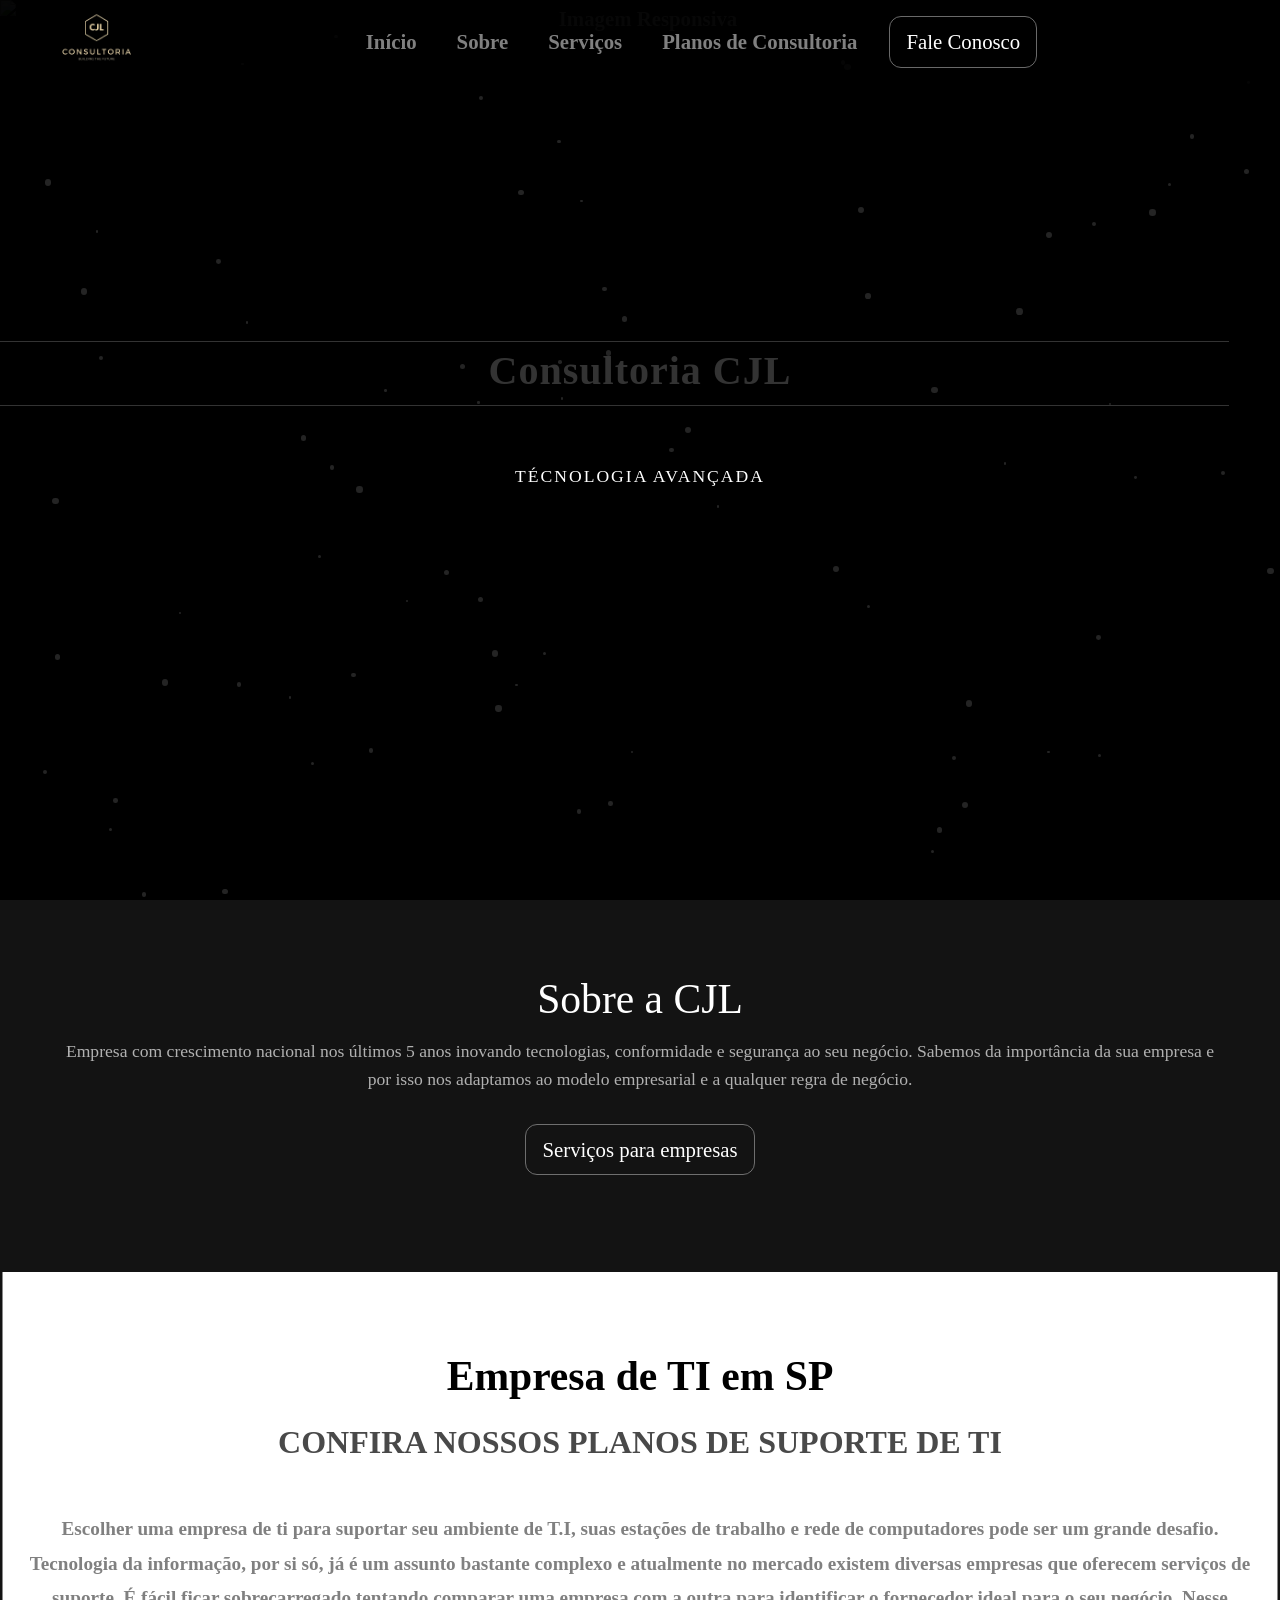
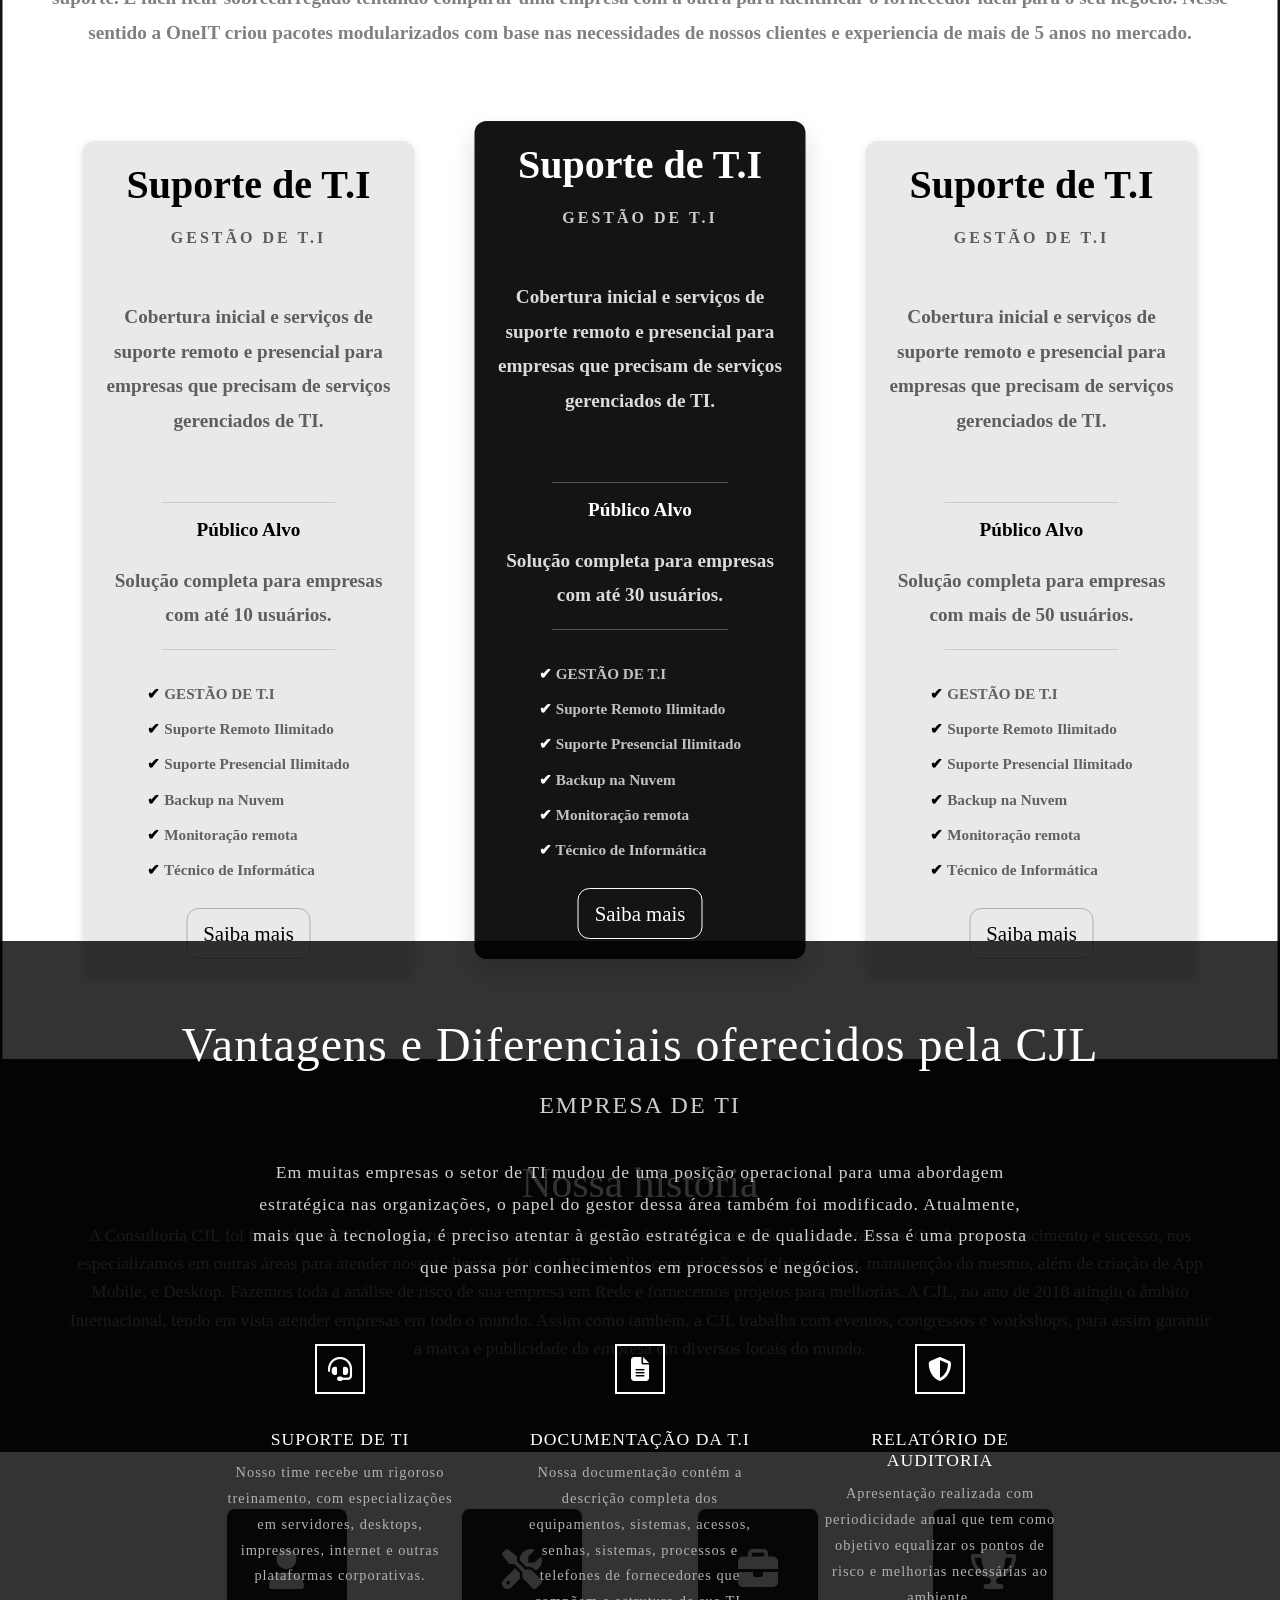
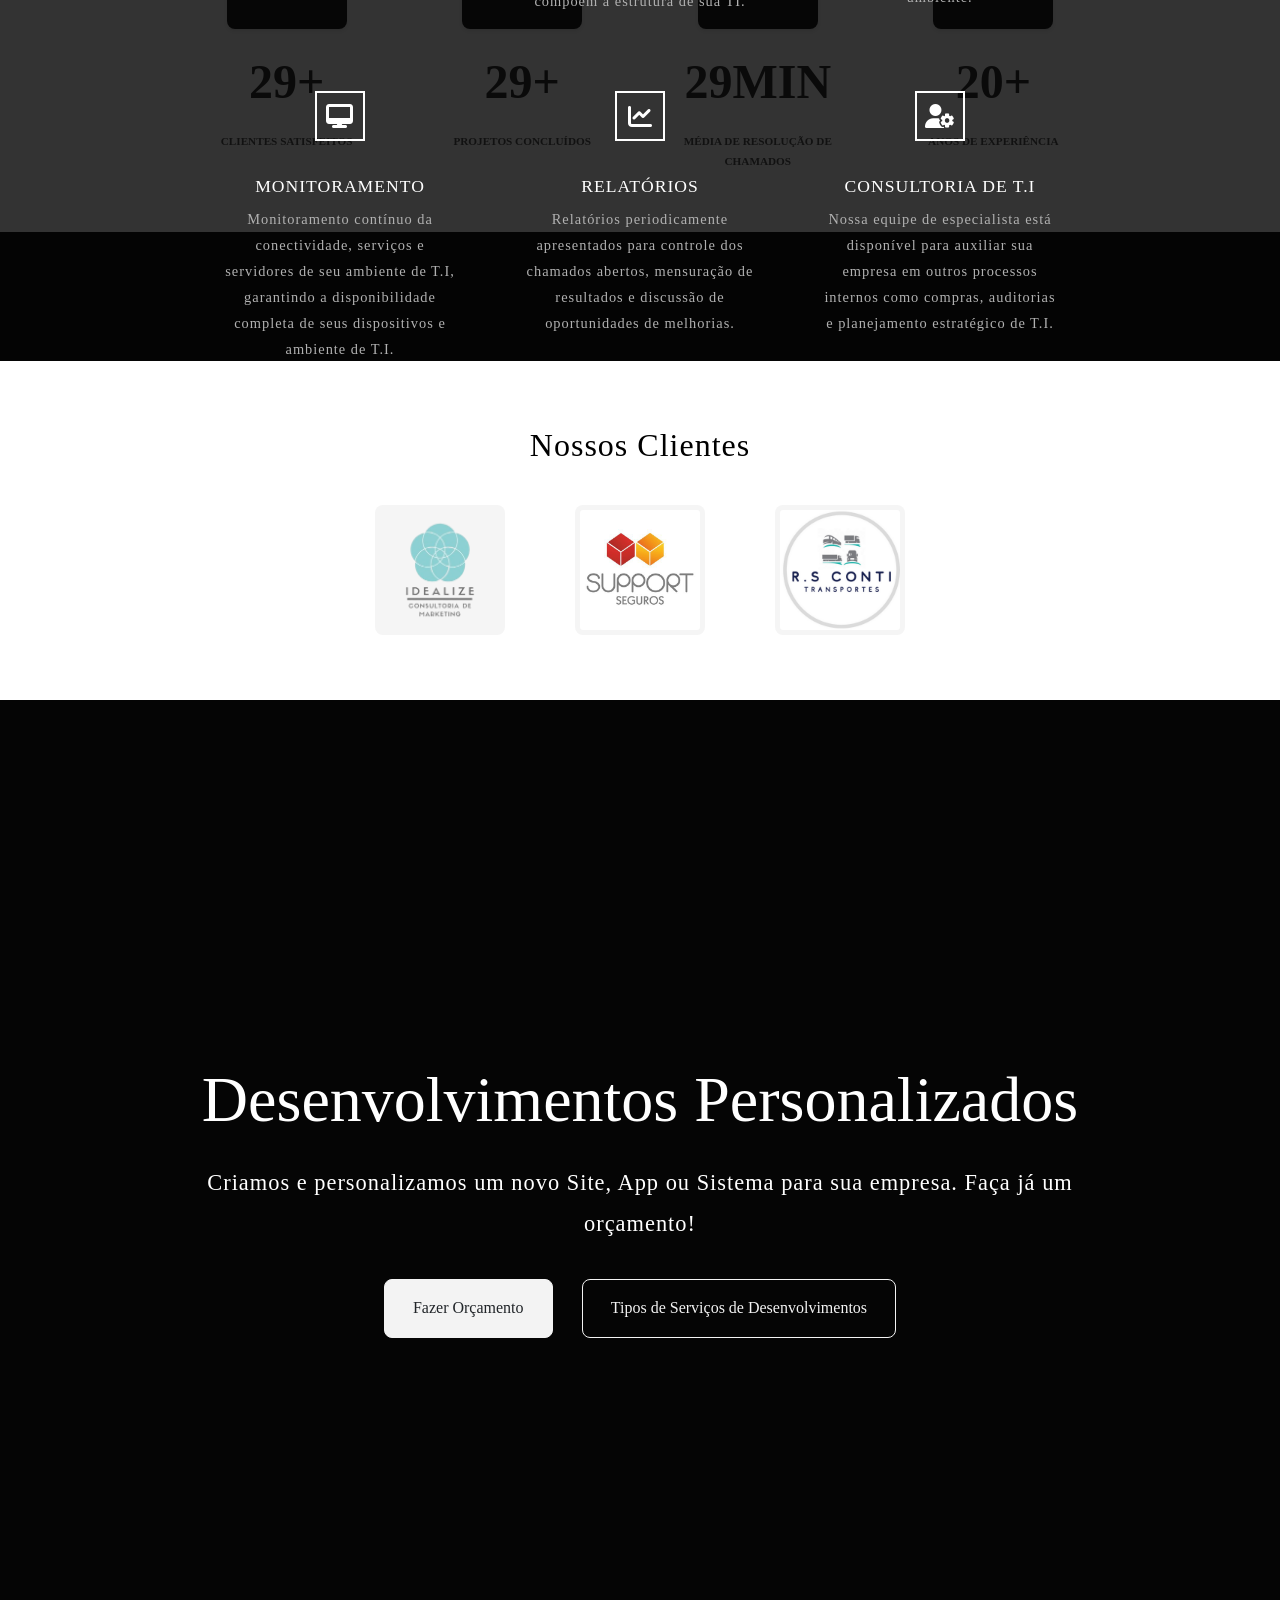
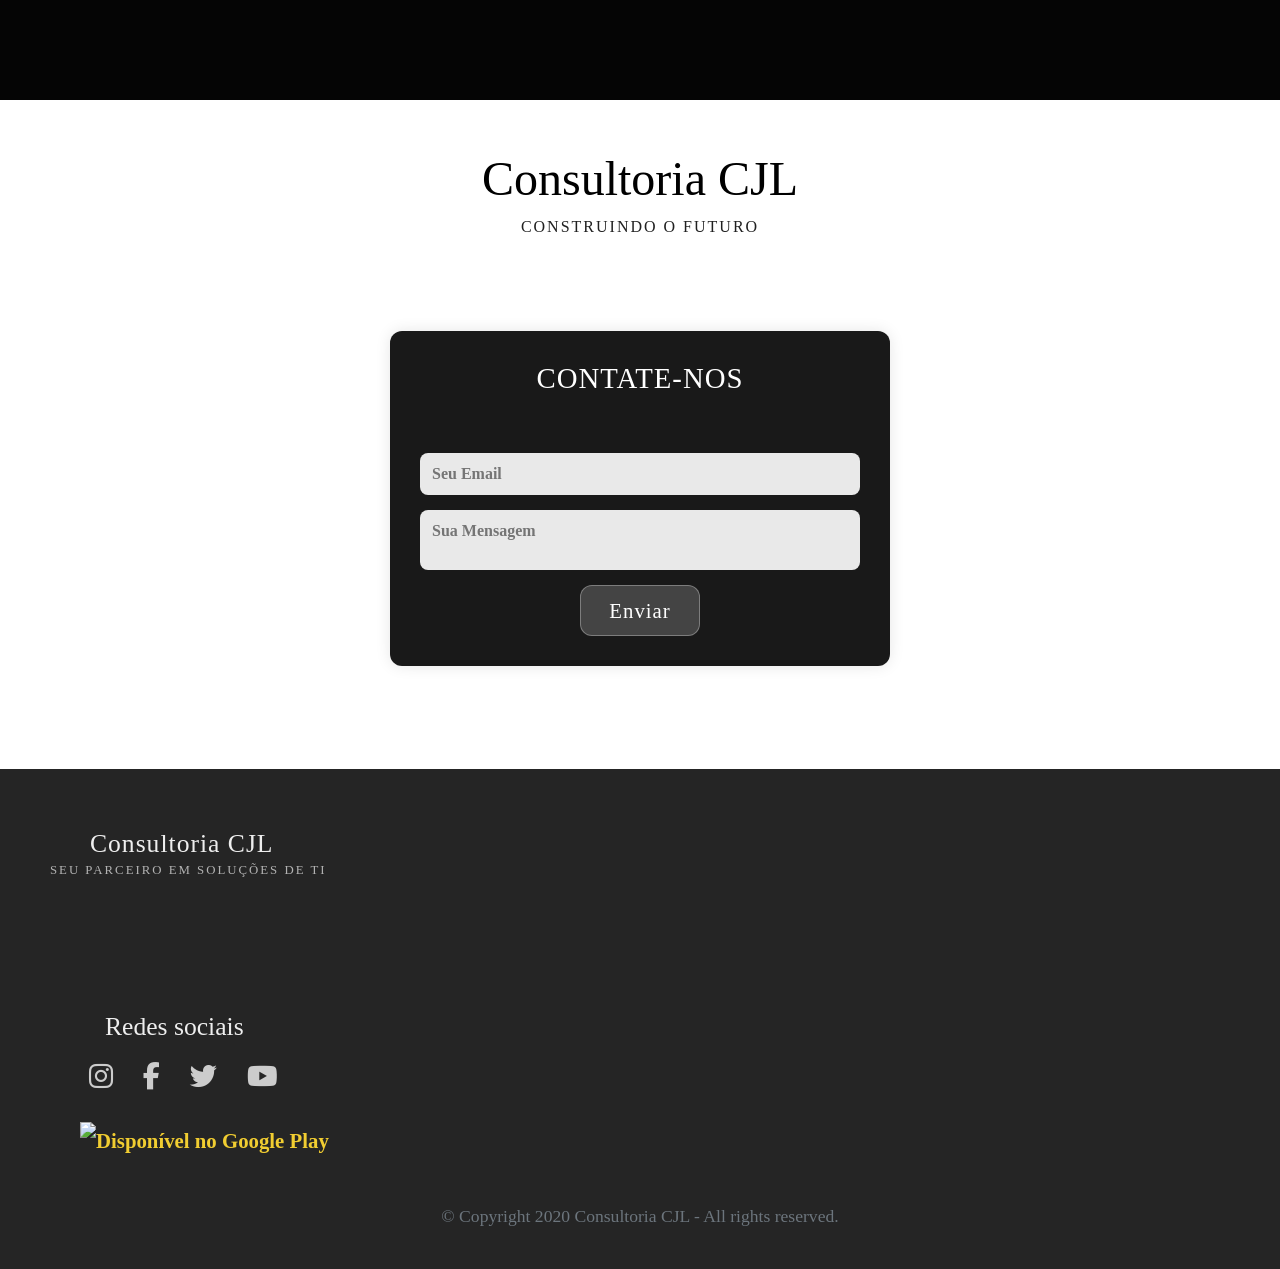
==== commit 08115301: "subida dos rodapés" ====
--- a/index.html
+++ b/index.html
@@ -102,7 +102,8 @@
 <body class="text-center">
   <!-- Navbar -->
   <header id="header">
-    <nav class="navbar navbar-expand-md fixed-top navbar-dark" >
+    <nav class="navbar navbar-expand-md fixed-top navbar-dark" style="background-color: rgba(0, 0, 0, 0.85);">
+
 
       <div class="container">
         <a class="navbar-brand" href="#">
@@ -117,16 +118,16 @@
         <div class="collapse navbar-collapse justify-content-center" id="navbar2SupportedContent">
           <ul class="navbar-nav">
             <li class="nav-item mx-2">
-              <a class="nav-link" href="#">Início</a>
+              <a class="nav-link" href="index.html">Início</a>
             </li>
             <li class="nav-item mx-2">
-              <a class="nav-link" href="#sobre">Sobre</a>
+              <a class="nav-link" href="sobre.html">Sobre</a>
             </li>
             <li class="nav-item mx-2">
-              <a class="nav-link" href="#modelos">Serviços</a>
+              <a class="nav-link" href="servicos.html">Serviços</a>
             </li>        
             <li class="nav-item mx-2">
-                <a class="nav-link" href="#modelos">Planos de Consultoria</a>
+                <a class="nav-link" href="planos.html">Planos de Consultoria</a>
               </li>   
           </ul>
           <a class="btn navbar-btn mx-2 btn-outline-primary" href="https://wa.me/5527992828470?text=Olá,%20gostaria%20de%20solicitar%20um%20orçamento." target="_blank">Fale Conosco</a>
@@ -137,7 +138,7 @@
   <img src="https://images.pexels.com/photos/3760069/pexels-photo-3760069.jpeg?auto=compress&cs=tinysrgb&dpr=2&h=650&w=940" alt="Imagem Responsiva" id="animatedImage">
 
 </div>
-<div class="main-title-container">
+<div class="main-title-container" style="margin-top: 180px;">
   <div class="line"></div> <!-- Linha acima do título -->
   <h1 class="main-title">Consultoria CJL</h1>
   <div class="line"></div> <!-- Linha abaixo do título -->
@@ -202,7 +203,7 @@
             </div>
           
             <!-- CARD 2 -->
-            <div class="cjl-card" style="background-color: #333; color: white;">
+            <div class="cjl-card" style="background-color: #141414; color: white;">
               <h3 class="cjl-card-titulo" style="font-weight: 900;">Suporte de T.I</h3>
               <p class="cjl-subtitulo" style="color: #ccc;">GESTÃO DE T.I</p><br>
               <p style="font-size: 1.2rem; color:#dbdbdb;">Cobertura inicial e serviços de suporte remoto e presencial para empresas que precisam de serviços gerenciados de TI.</p>
@@ -355,7 +356,7 @@
     <!-- Fundo com efeito parallax será aplicado aqui -->
 
     <div class="rbm-overlay">
-      <div class="rbm-fundo-escuro"><br><br><br>
+      <div class="rbm-fundo-escuro"><br><br><br><br><br><br>
         <br><br><br><h1 class="rbm-titulo">Vantagens e Diferenciais oferecidos pela CJL</h1>
         <p class="rbm-subtitulo">EMPRESA DE TI</p>
         <p class="rbm-descricao">
@@ -450,16 +451,15 @@
     </div>
   </div>
 </section>
-<footer class="conteudo-rodape" style="height: 400px; display: flex; flex-direction: column; justify-content: space-between; padding: 20px;"><!-- Título Consultoria CJL -->
- <!-- Título Consultoria CJL -->
-<div class="titulo-rodape" style="margin-top: 40px; margin-left: 10px; text-align: left;">
-  <h3 style="margin: 0;">Consultoria CJL</h3>
-  <p class="subtitulo-rodape" style="margin: 0; font-weight: 100;">SEU PARCEIRO EM SOLUÇÕES DE TI</p>
-</div>
-
+<footer class="conteudo-rodape" style="background-color: #252525; width: 100%; height: 500px; display: flex; flex-direction: column; justify-content: space-between; padding: 20px; box-sizing: border-box;">
+  <!-- Título Consultoria CJL -->
+  <div class="titulo-rodape" style="margin-top: 40px; margin-left: 10px; text-align: left;">
+    <h3 style="margin: 0;">Consultoria CJL</h3>
+    <p class="subtitulo-rodape" style="margin: 0; font-weight: 100;">SEU PARCEIRO EM SOLUÇÕES DE TI</p>
+  </div>
 
   <!-- Lado esquerdo - Redes Sociais -->
-  <div class="rodape-esquerda">
+  <div class="rodape-esquerda" style="margin-top: 20px;">
     <h4 style="font-family: inherit; font-weight: 100; margin-left: 85px; font-size: 1.6rem;">Redes sociais</h4>
     <div class="icones-sociais">
       <a href="#"><i class="fab fa-instagram"></i></a>
@@ -474,26 +474,17 @@
     </div>
   </div>
 
- <!-- Lado direito - Mapa -->
- <div class="rodape-direita" style="flex: 1; display: flex; align-items: flex-start; justify-content: center;">
-  <iframe
-    src="https://www.google.com/maps/embed?pb=!1m18!1m12!1m3!1d3656.1835486042737!2d-46.65657398502171!3d-23.598104368791705!2m3!1f0!2f0!3f0!3m2!1i1024!2i768!4f13.1!3m3!1m2!1s0x94ce59c81eec1b01%3A0x4365475d9fcf6c3!2sPaulista%20Avenue!5e0!3m2!1sen!2sbr!4v1616962290376!5m2!1sen!2sbr"
-    width="100%"
-    height="100%"
-    style="height: 100%; max-height: 300px; border: 0; border-radius: 12px;"
-    allowfullscreen=""
-    loading="lazy"
-    referrerpolicy="no-referrer-when-downgrade">
-  </iframe>
-</div>
-
-
-
-
-
+  <!-- Lado direito - Mapa -->
+  <div class="rodape-direita" style="flex: 1; display: flex; align-items: flex-start; justify-content: center;">
+    <iframe
+      src="https://www.google.com/maps/embed?pb=!1m18!1m12!1m3!1d3656.1835486042737!2d-46.65657398502171!3d-23.598104368791705!2m3!1f0!2f0!3f0!3m2!1i1024!2i768!4f13.1!3m3!1m2!1s0x94ce59c81eec1b01%3A0x4365475d9fcf6c3!2sPaulista%20Avenue!5e0!3m2!1sen!2sbr!4v1616962290376!5m2!1sen!2sbr"
+      width="100%" height="100%" style="height: 100%; max-height: 300px; border: 0; border-radius: 12px;" allowfullscreen=""
+      loading="lazy" referrerpolicy="no-referrer-when-downgrade">
+    </iframe>
+  </div>
 
   <!-- Direitos reservados -->
-  <div class="direitos-reservados">
+  <div class="direitos-reservados" style="text-align: center; margin-top: 20px;">
     <p style="font-family: inherit; font-weight: 100;">
       © Copyright 2020 Consultoria CJL - All rights reserved.
     </p>
@@ -501,8 +492,6 @@
 </footer>
 
 
-
-
   </body>
   </html>
   
--- a/style.css
+++ b/style.css
@@ -69,6 +69,7 @@
 
 body {
 width: 100%;
+margin: 0;
   padding: 0;
   overflow-x: hidden;
   font-family: inherit !important;
@@ -79,7 +80,7 @@
   color: #efefef;
   text-align: left;
   background-color:rgb(19, 19, 19); 
-min-height: 200vh; /* 200% da altura da tela */
+min-height: 100vh; /* 200% da altura da tela */
 height: 100%; /* Garantir que o body e html ocupem toda a altura */
 overflow-x: hidden; /* Impede rolagem lateral */}
 
@@ -4793,7 +4794,7 @@
     left: 0;
     width: 100%;
     height: 100%;
-    background: rgba(0, 0, 0, 0.5); /* Ajuste o valor para mais ou menos transparência */
+    background: rgba(0, 0, 0, 0.8); /* Ajuste o valor para mais ou menos transparência */
     pointer-events: none; /* Para não interferir na interação */
 }
 .text-overlay {
@@ -6117,14 +6118,31 @@
 }
 
 
+/* Rodapé */
+/* Rodapé */
 .conteudo-rodape {
   display: flex;
-  flex-direction: row; /* ou column, se preferir em colunas */
+  flex-direction: row;
   justify-content: space-between;
   align-items: center;
-  height: 280px;
+  background-color: #ccc;
+  height: 280px; /* ajuste a altura conforme necessário */
   padding: 20px;
   box-sizing: border-box;
+  width: 100%; /* Garante que o rodapé ocupe 100% da largura */
+  position: relative; /* Pode ser ajustado se necessário */
+  margin-top: auto; /* Isso empurra o rodapé para o fundo da página */
+  left: 0; /* Faz o rodapé encostar na lateral esquerda */
+}
+
+/* Se for necessário garantir que o rodapé fique fixo no fundo da tela, use o seguinte */
+footer {
+  position: relative; /* Mantém o rodapé dentro da área de conteúdo */
+  bottom: 0;
+  left: 0;
+  width: 100%; /* Isso ocupa 100% da largura da tela */
+  z-index: 10; /* Pode ser ajustado se sobrepor outros elementos */
+
 }
 .rodape-direita iframe {
   width: 100%;
@@ -6209,14 +6227,7 @@
 
 
 /* Conteúdo do Rodapé */
-.conteudo-rodape {
-  display: flex;
-  justify-content: space-between;
-  width: 100%;
-  max-width: 1200px;
-  align-items: flex-start;
-  margin-bottom: 20px;
-}
+
 
 /* Título e Redes Sociais à esquerda */
 .rodape-esquerda {
@@ -6414,3 +6425,86 @@
   border: none;
   border-radius: 12px;
 }
+/* Estilos para a imagem */
+.about-us-section {
+  display: flex;
+  flex-wrap: wrap;
+  justify-content: space-between;
+  padding: 20px;
+  margin: 0 auto;
+  max-width: 1200px;
+  margin-top: 80px; /* Adiciona um espaçamento para mover a seção para baixo */
+}
+
+.content-left,
+.content-right {
+  flex: 1;
+  padding: 20px;
+}
+
+.content-left {
+  display: flex;
+  flex-direction: column;
+  justify-content: flex-start; /* Garante que o conteúdo fique no topo da coluna */
+}
+
+h1.main-title {
+  font-size: 2.5rem;
+  font-weight: bold;
+  color: #333;
+  margin-bottom: 10px;
+}
+
+p.subtitle {
+  font-size: 1.5rem;
+  font-weight: 600;
+  color: #555;
+  margin-bottom: 20px;
+}
+
+p.description {
+  font-size: 1rem;
+  color: #666;
+  margin-bottom: 15px;
+}
+
+
+.content-right img {
+  width: 100%;
+  height: auto;
+  border-radius: 10px;
+  margin-top: 50px;
+}
+
+/* Responsividade */
+@media (max-width: 768px) {
+  .about-us-section {
+    flex-direction: column;
+    align-items: center;
+  }
+
+  .content-left {
+    text-align: center;
+    padding: 20px 0;
+  }
+
+  .content-right img {
+    max-width: 90%;
+  }
+
+  h1.main-title {
+    font-size: 2rem;
+  }
+
+  p.subtitle {
+    font-size: 1.3rem;
+  }
+
+  p.description {
+    font-size: 0.9rem;
+  }
+
+  a.btn {
+    font-size: 1rem;
+  }
+}
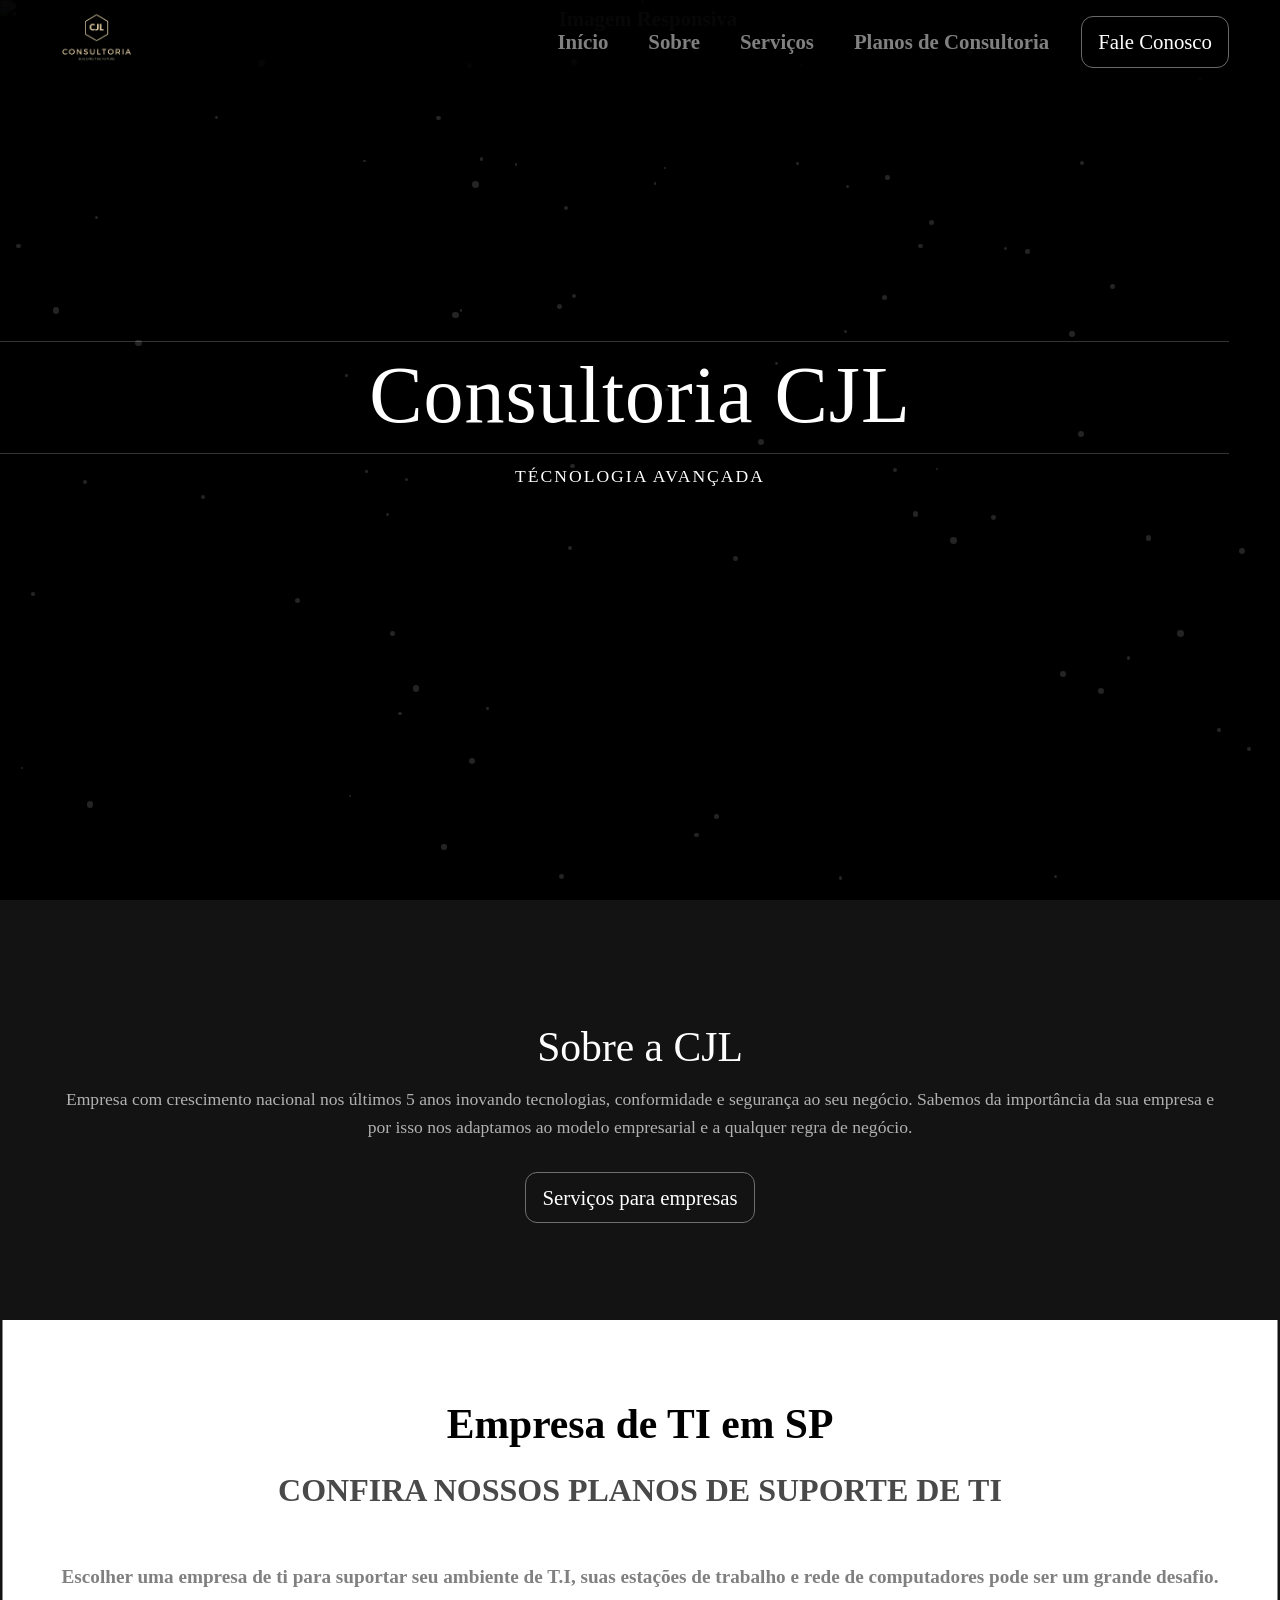
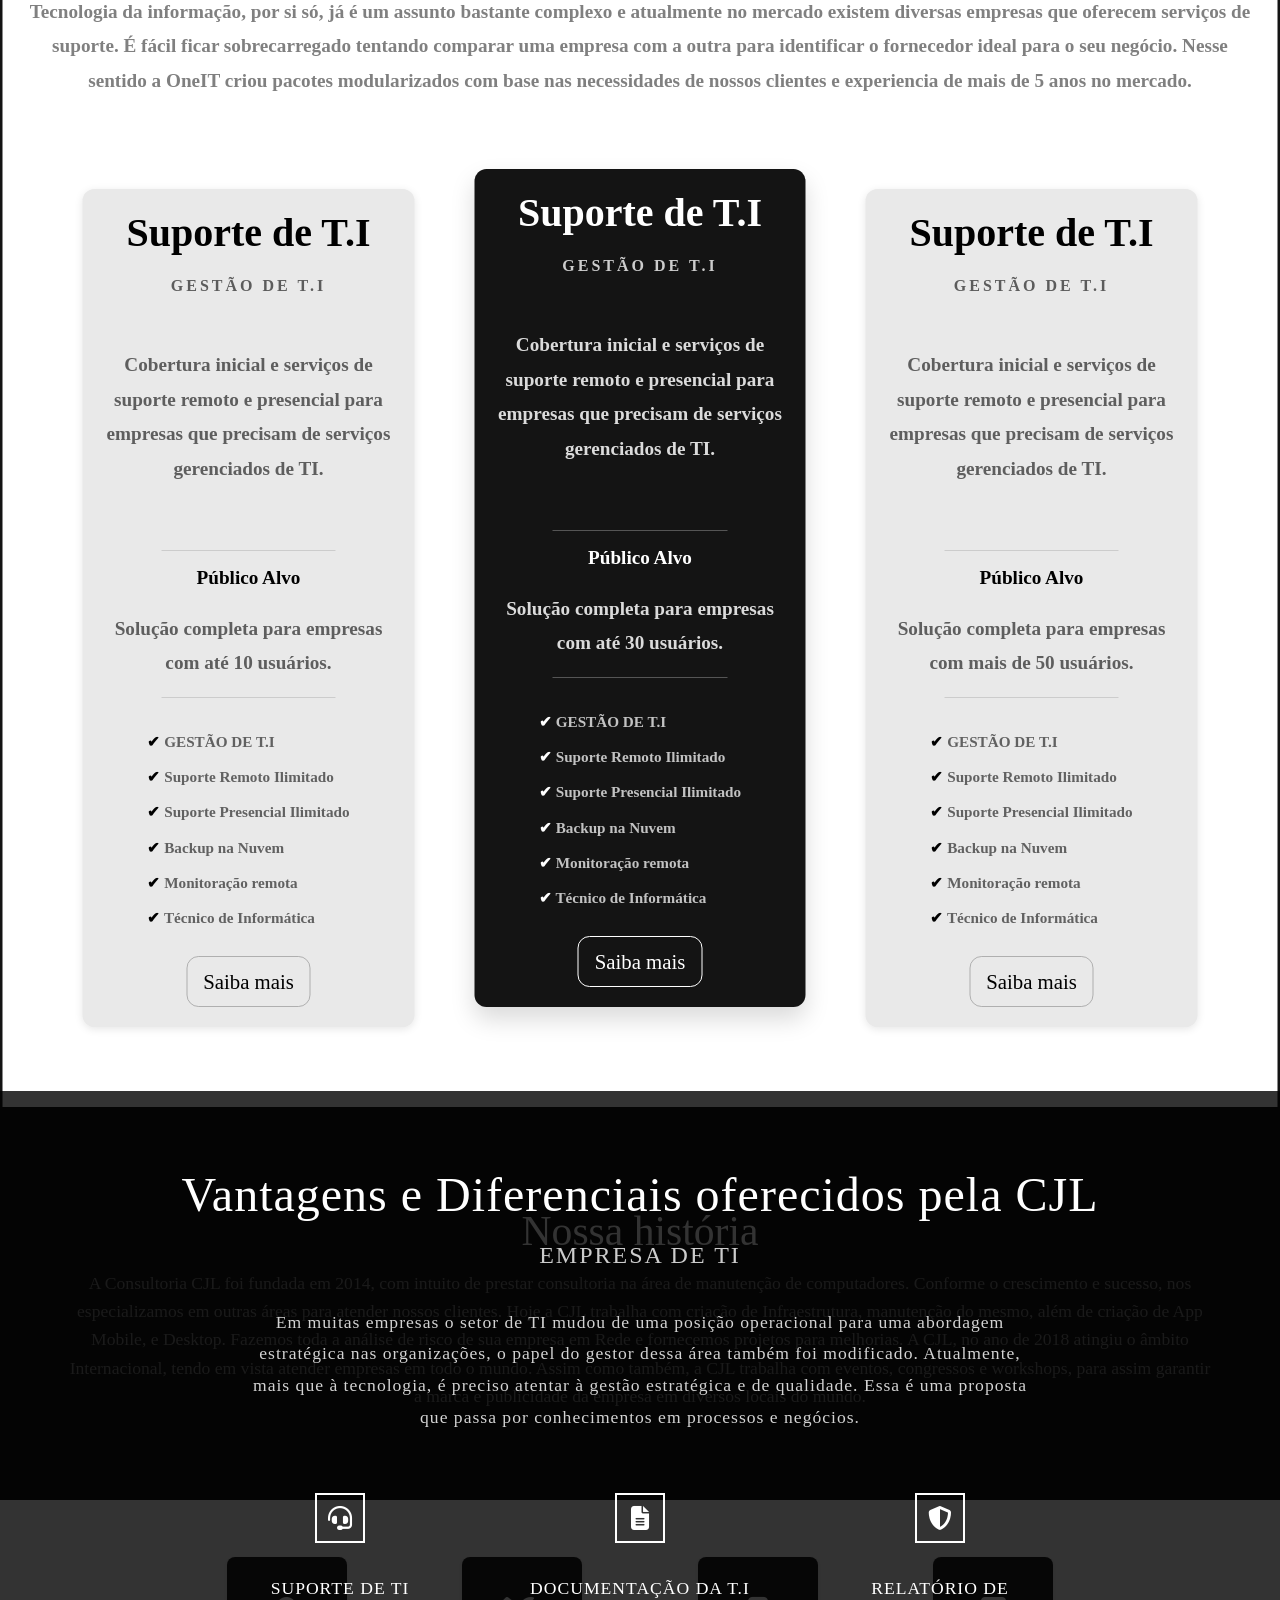
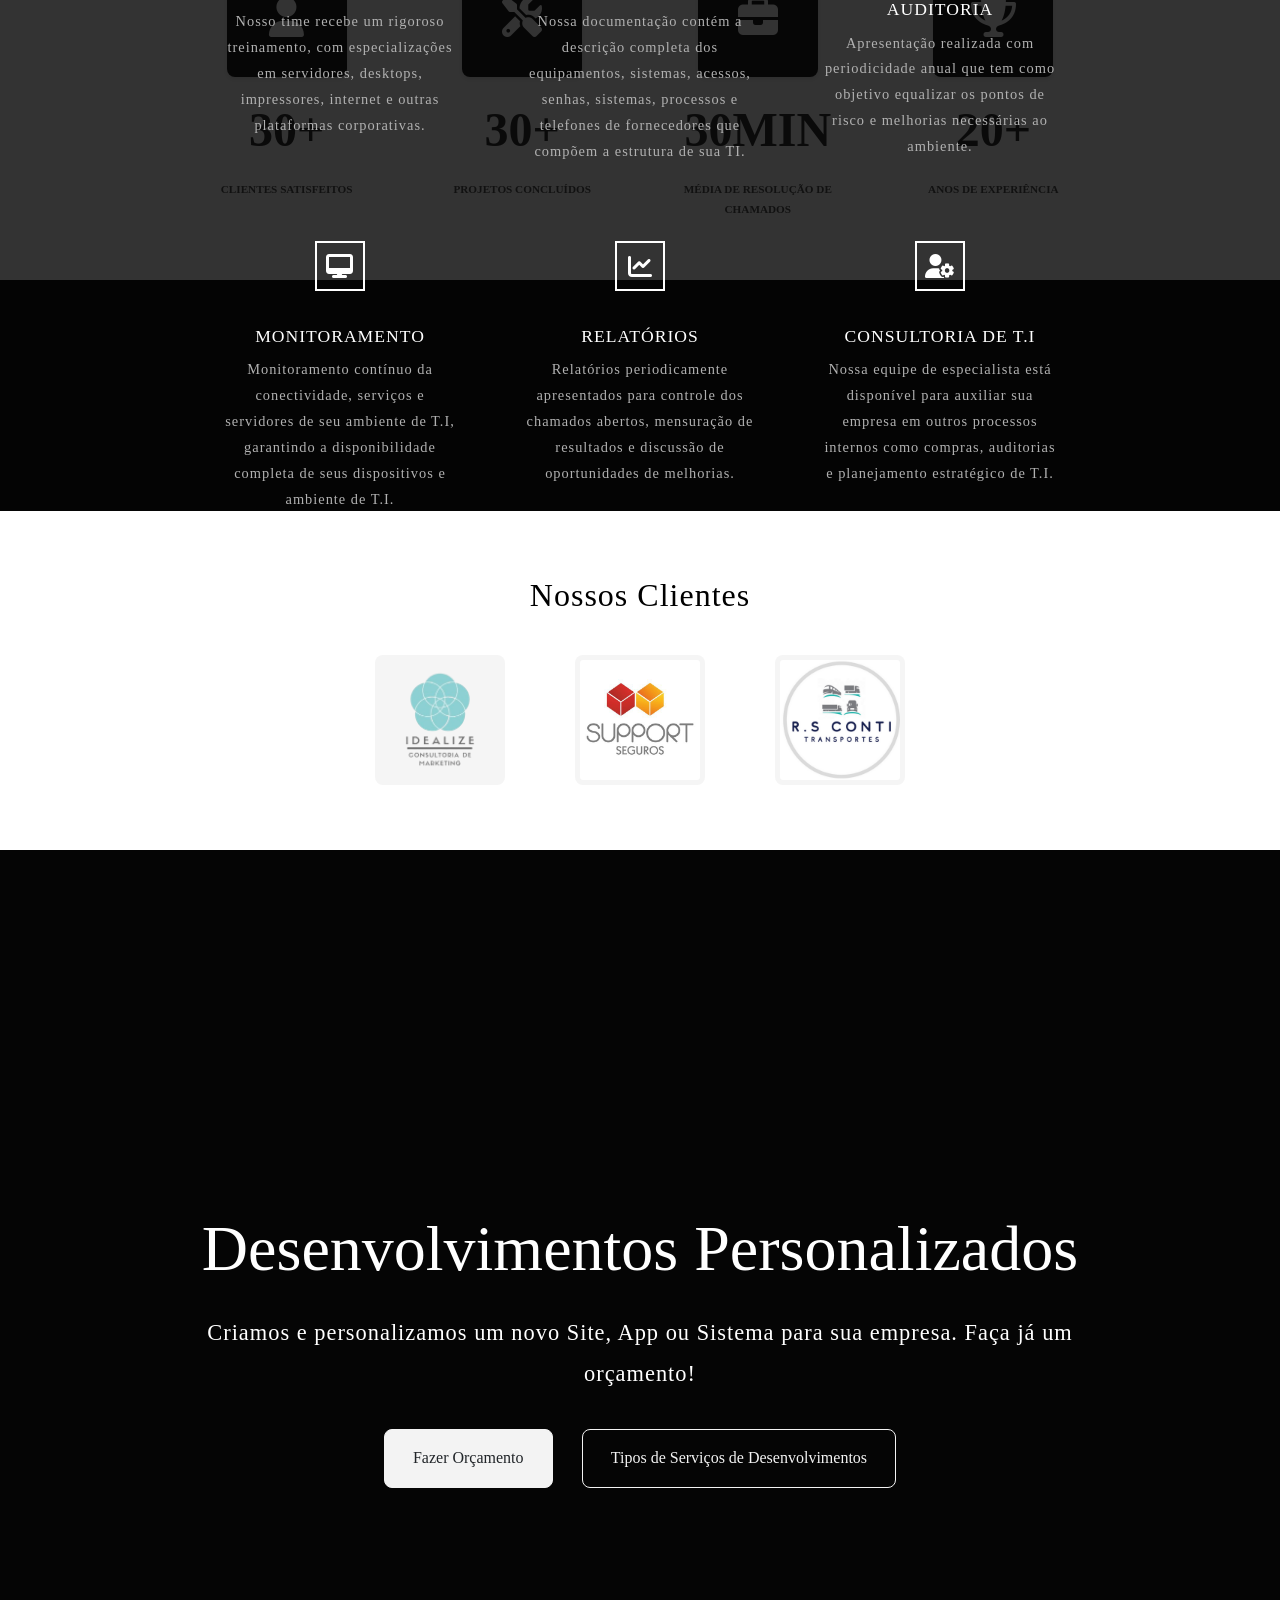
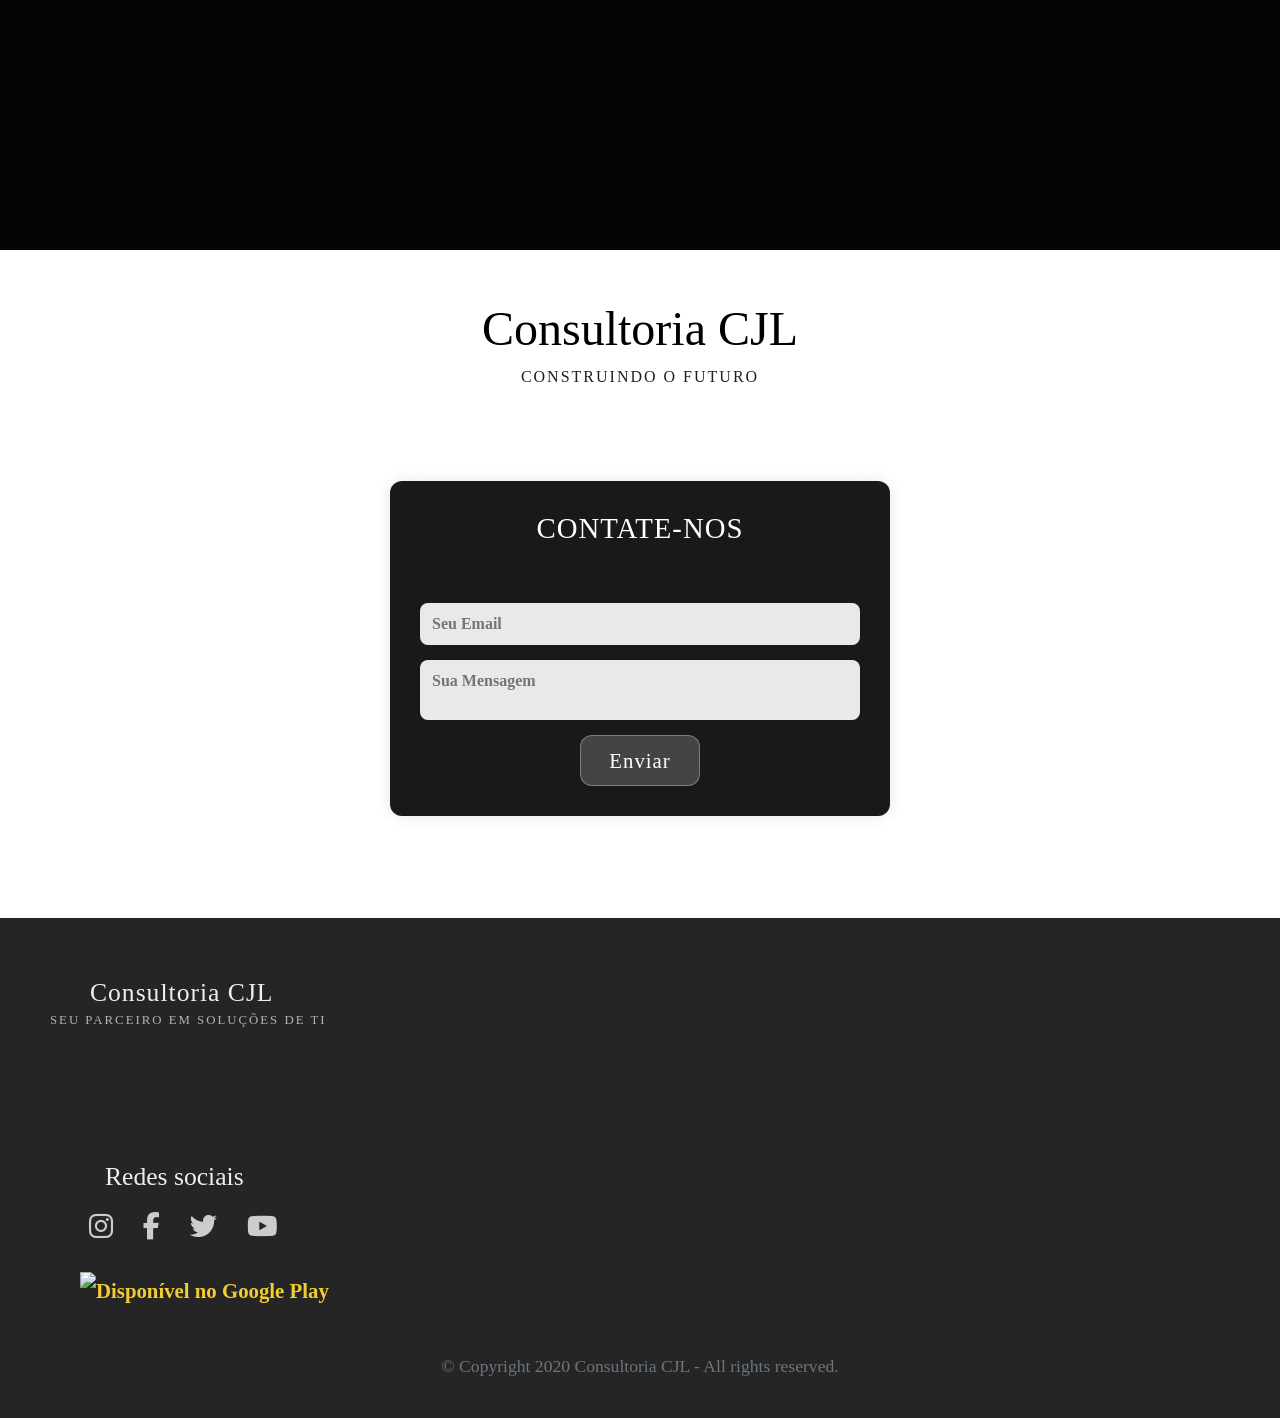
==== commit c49c7f1c: "att" ====
--- a/index.html
+++ b/index.html
@@ -102,38 +102,37 @@
 <body class="text-center">
   <!-- Navbar -->
   <header id="header">
-    <nav class="navbar navbar-expand-md fixed-top navbar-dark" style="background-color: rgba(0, 0, 0, 0.85);">
-
-
-      <div class="container">
-        <a class="navbar-brand" href="#">
-          <img src="img/Imagem_do_WhatsApp_de_2025-04-06_à_s__23.43.57_66dd4ba3-removebg-preview.png" alt="Logo" class="logo-img">
-
-        </a>
-        
-        <button class="navbar-toggler navbar-toggler-right" id="btn-menu" type="button">
-          <i class="bi bi-list"></i> <!-- Ícone de abrir menu -->
-        </button>
-        
-        <div class="collapse navbar-collapse justify-content-center" id="navbar2SupportedContent">
-          <ul class="navbar-nav">
-            <li class="nav-item mx-2">
-              <a class="nav-link" href="index.html">Início</a>
-            </li>
-            <li class="nav-item mx-2">
-              <a class="nav-link" href="sobre.html">Sobre</a>
-            </li>
-            <li class="nav-item mx-2">
-              <a class="nav-link" href="servicos.html">Serviços</a>
-            </li>        
-            <li class="nav-item mx-2">
-                <a class="nav-link" href="planos.html">Planos de Consultoria</a>
-              </li>   
-          </ul>
-          <a class="btn navbar-btn mx-2 btn-outline-primary" href="https://wa.me/5527992828470?text=Olá,%20gostaria%20de%20solicitar%20um%20orçamento." target="_blank">Fale Conosco</a>
-        </div>
-      </div>
-    </nav>
+   <nav class="navbar navbar-expand-md fixed-top navbar-dark" style="background-color: rgba(0, 0, 0, 0.85);">
+  <div class="container">
+    <a class="navbar-brand" href="#">
+      <img src="img/Imagem_do_WhatsApp_de_2025-04-06_à_s__23.43.57_66dd4ba3-removebg-preview.png" alt="Logo" class="logo-img">
+    </a>
+    
+    <button class="navbar-toggler navbar-toggler-right" id="btn-menu" type="button">
+      <i class="bi bi-list"></i>
+    </button>
+    
+    <!-- ALTERADO AQUI ↓ -->
+    <div class="collapse navbar-collapse justify-content-end" id="navbar2SupportedContent">
+      <ul class="navbar-nav">
+        <li class="nav-item mx-2">
+          <a class="nav-link" href="index.html">Início</a>
+        </li>
+        <li class="nav-item mx-2">
+          <a class="nav-link" href="sobre.html">Sobre</a>
+        </li>
+        <li class="nav-item mx-2">
+          <a class="nav-link" href="servicos.html">Serviços</a>
+        </li>        
+        <li class="nav-item mx-2">
+          <a class="nav-link" href="planos.html">Planos de Consultoria</a>
+        </li>   
+      </ul>
+      <a class="btn navbar-btn mx-2 btn-outline-primary" href="https://wa.me/5527992828470?text=Olá,%20gostaria%20de%20solicitar%20um%20orçamento." target="_blank">Fale Conosco</a>
+    </div>
+  </div>
+</nav>
+
  <div class="image-container">
   <img src="https://images.pexels.com/photos/3760069/pexels-photo-3760069.jpeg?auto=compress&cs=tinysrgb&dpr=2&h=650&w=940" alt="Imagem Responsiva" id="animatedImage">
 
@@ -349,7 +348,7 @@
           if (target) {
             observer.observe(target);
           }
-        </script></header>
+        </script></header><br><br><br><br>
         
 <section class="rbm-container">
   <div class="rbm-imagem-wrapper">
--- a/style.css
+++ b/style.css
@@ -6448,12 +6448,6 @@
   justify-content: flex-start; /* Garante que o conteúdo fique no topo da coluna */
 }
 
-h1.main-title {
-  font-size: 2.5rem;
-  font-weight: bold;
-  color: #333;
-  margin-bottom: 10px;
-}
 
 p.subtitle {
   font-size: 1.5rem;
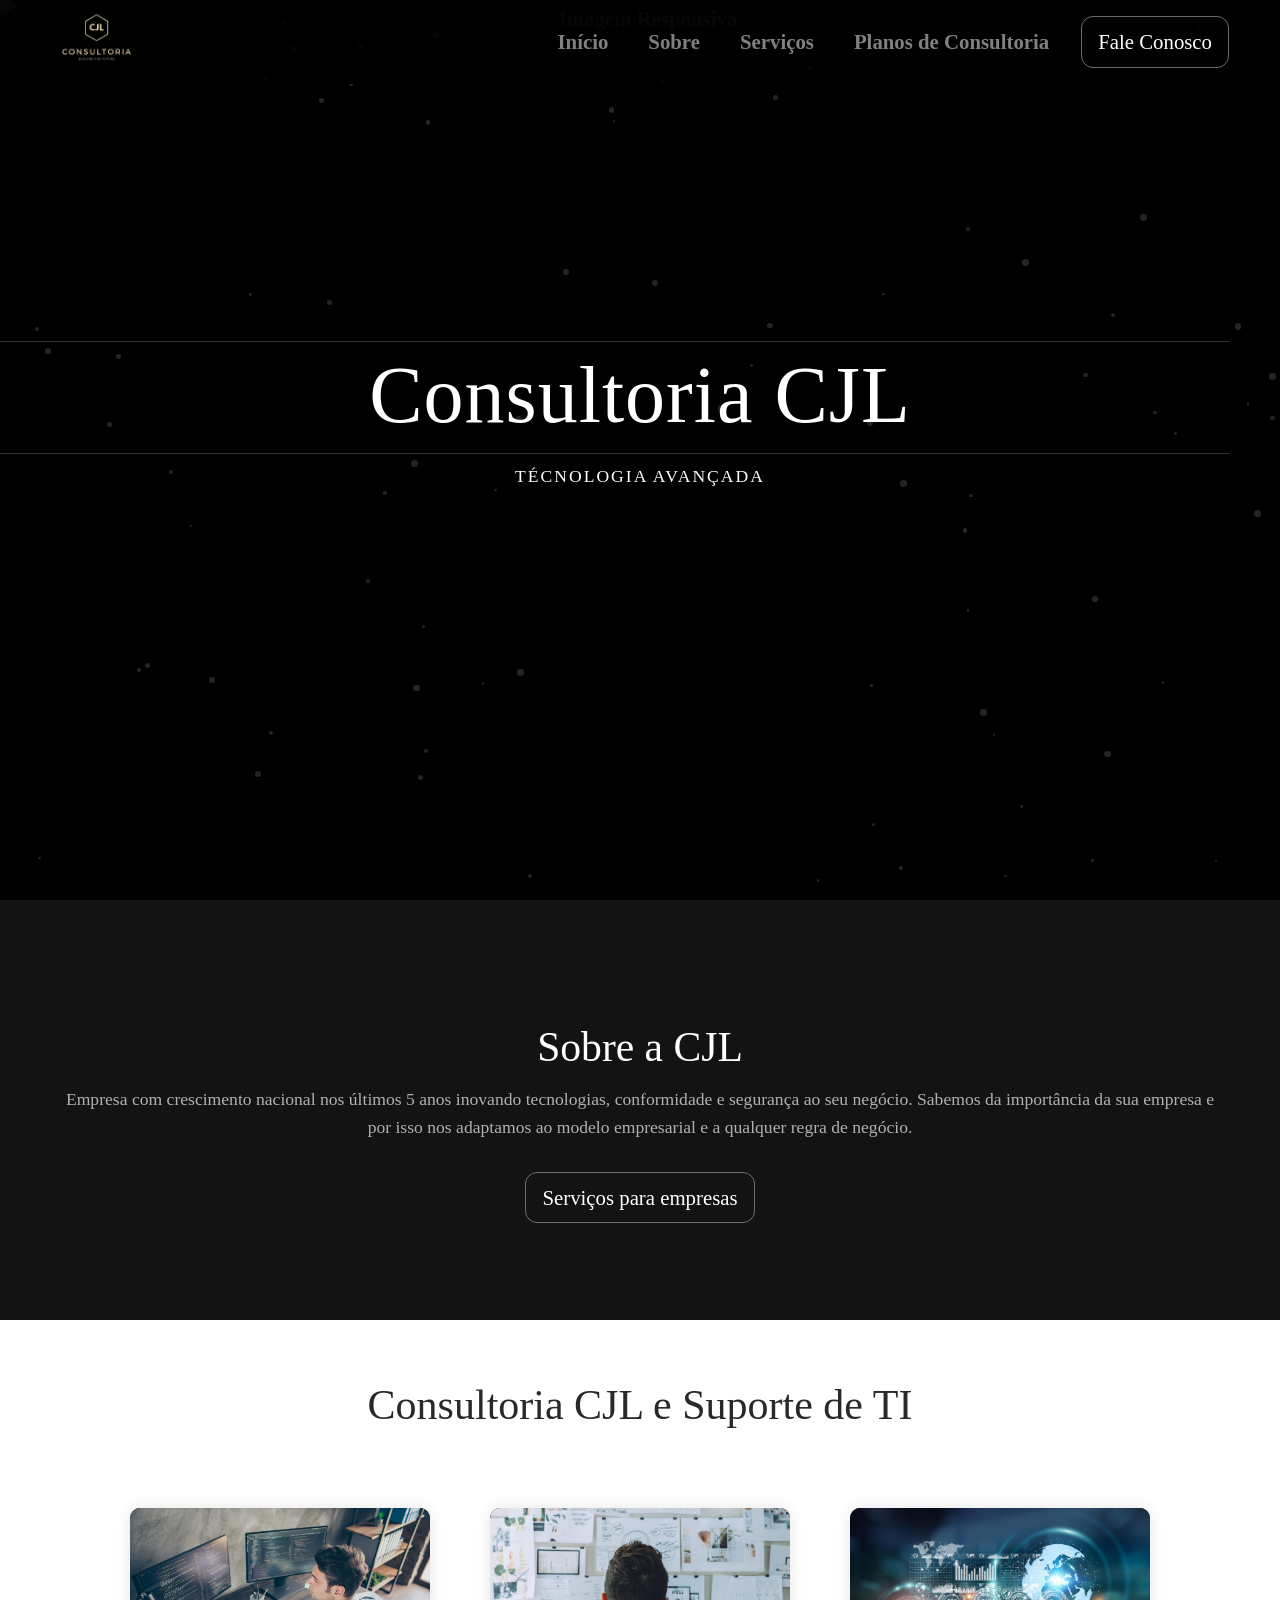
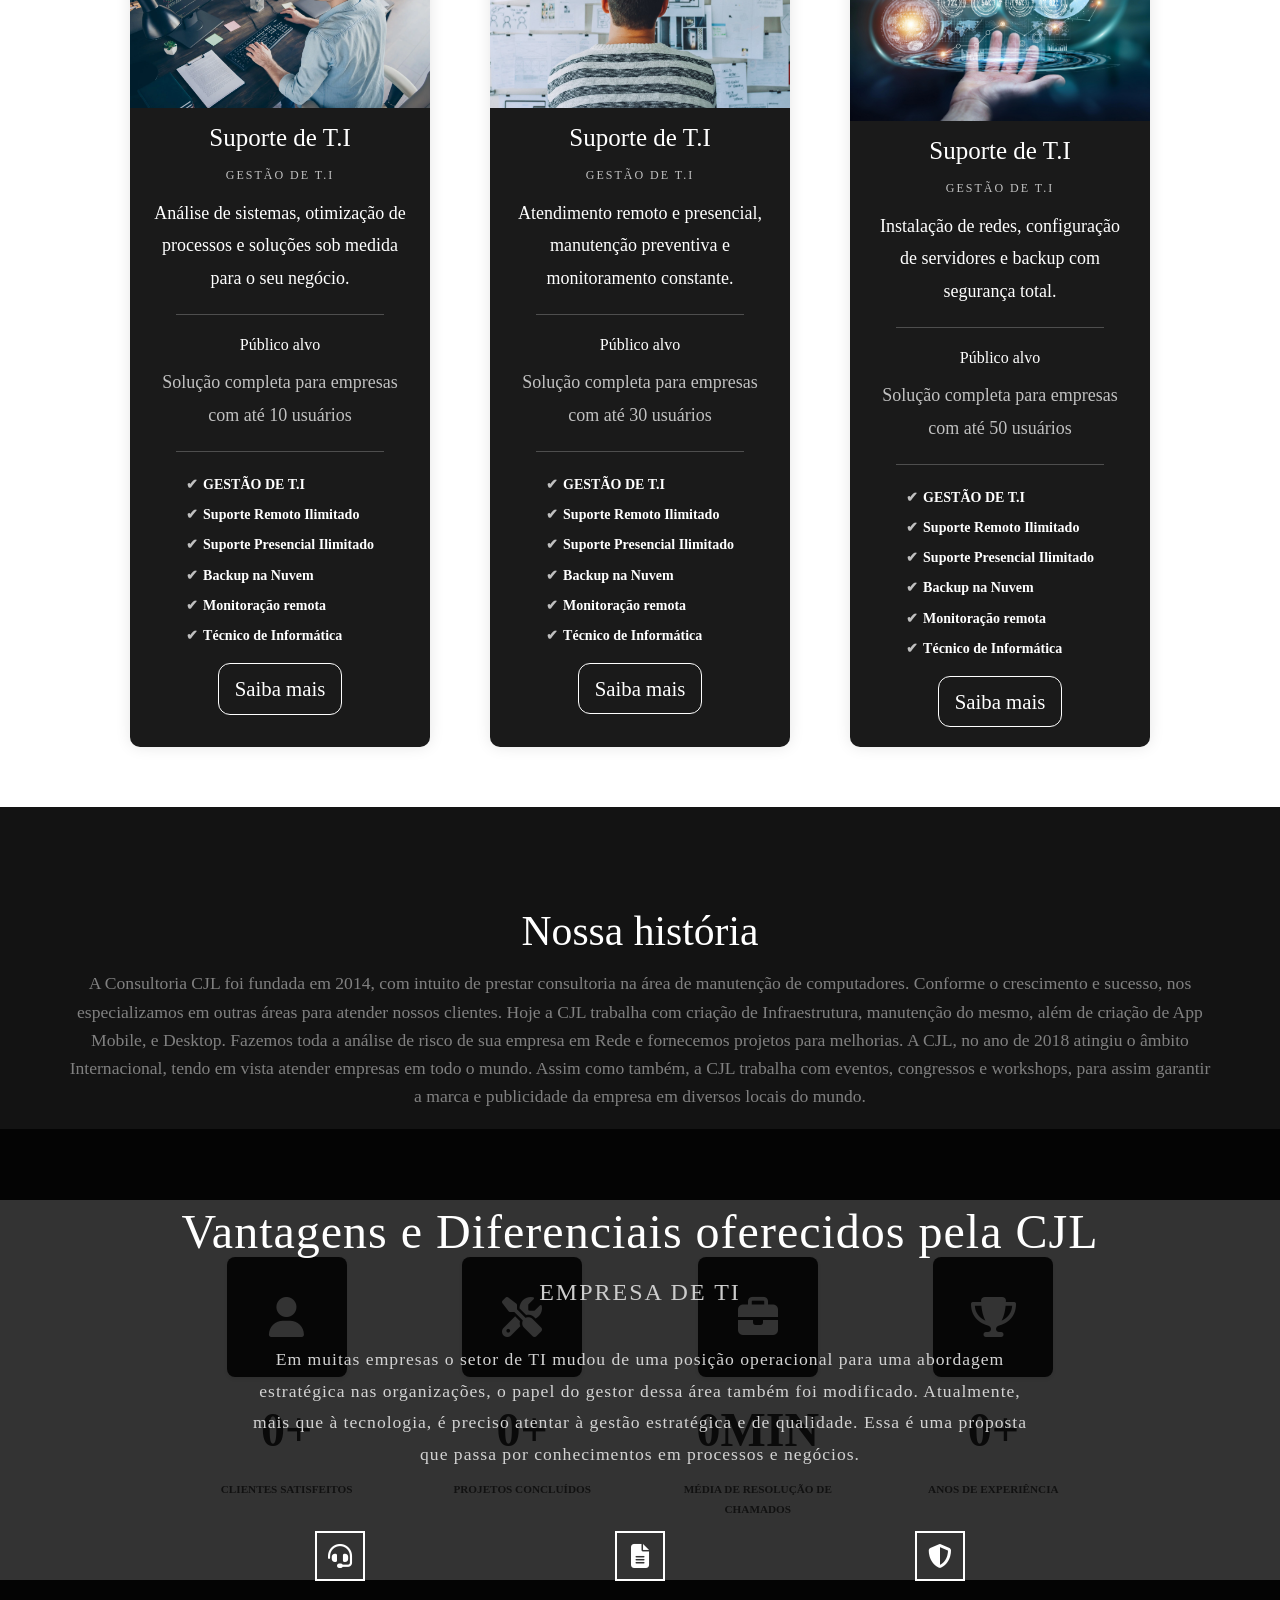
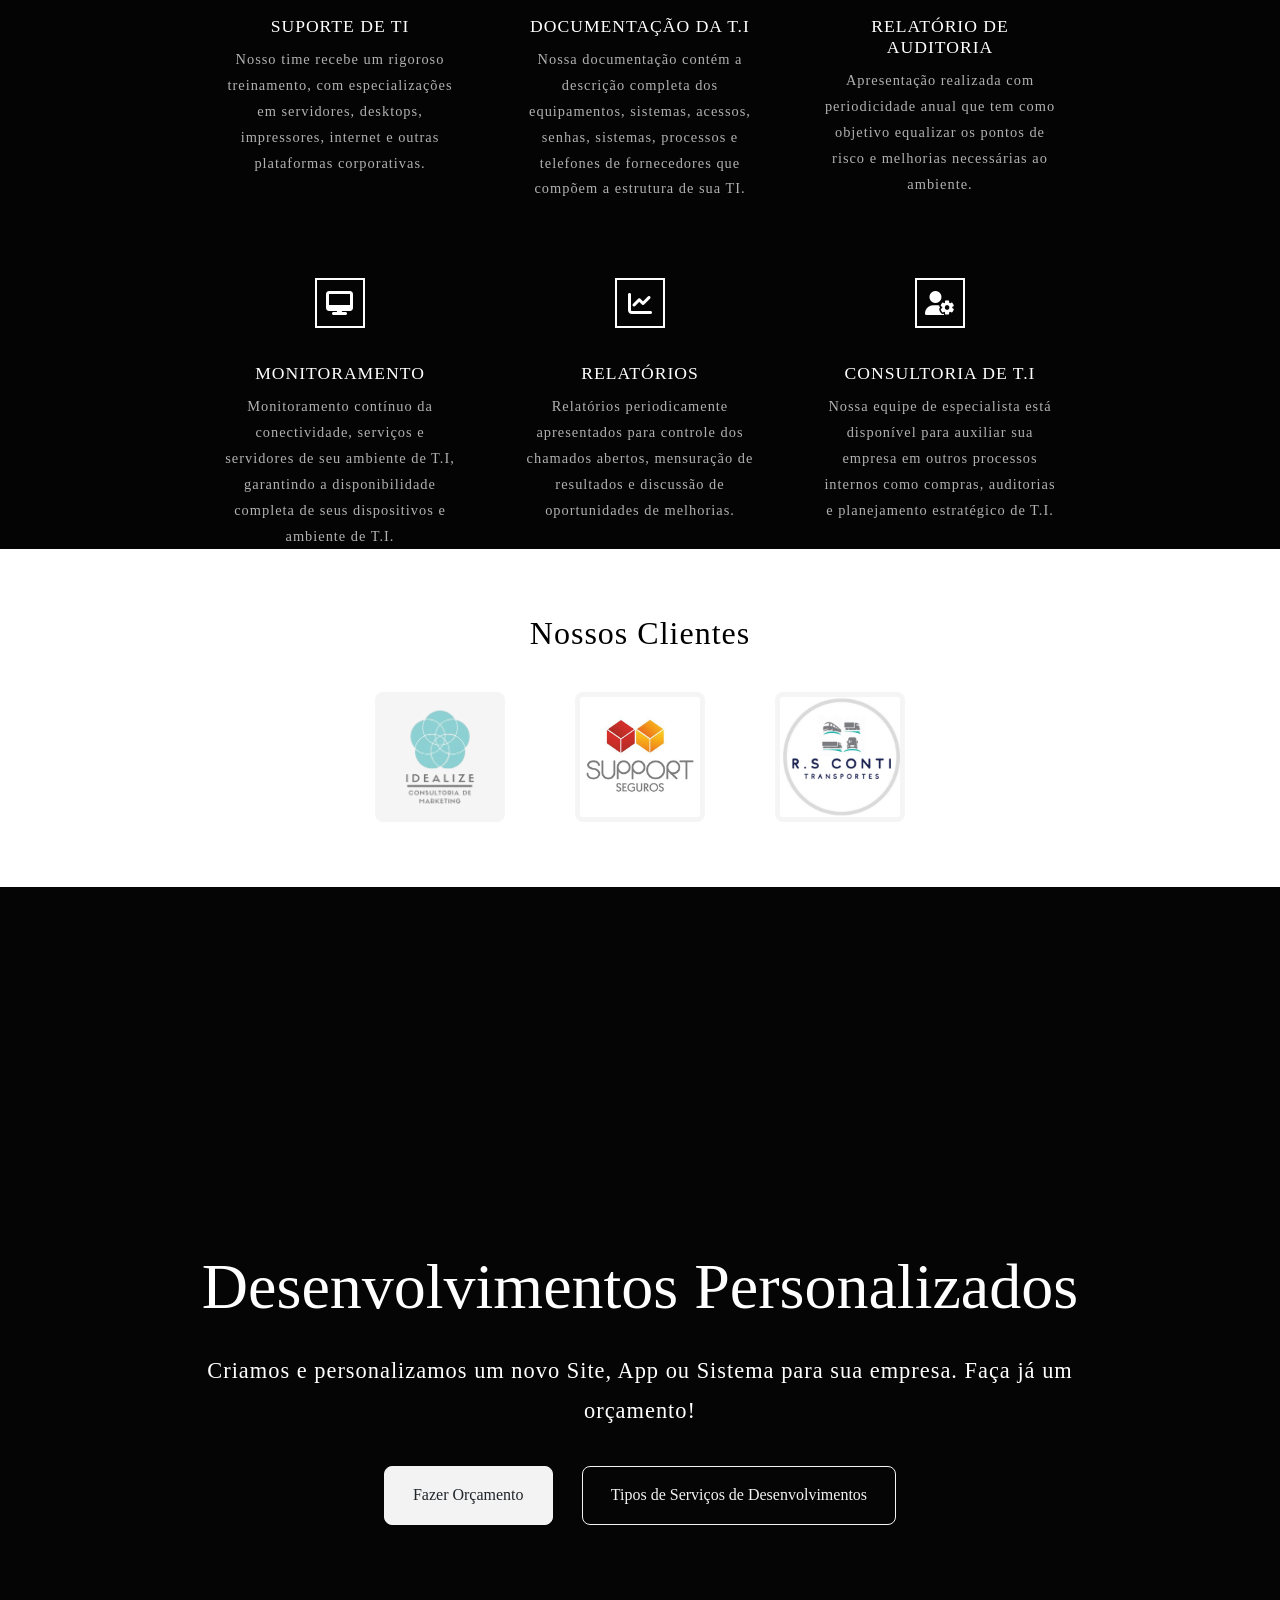
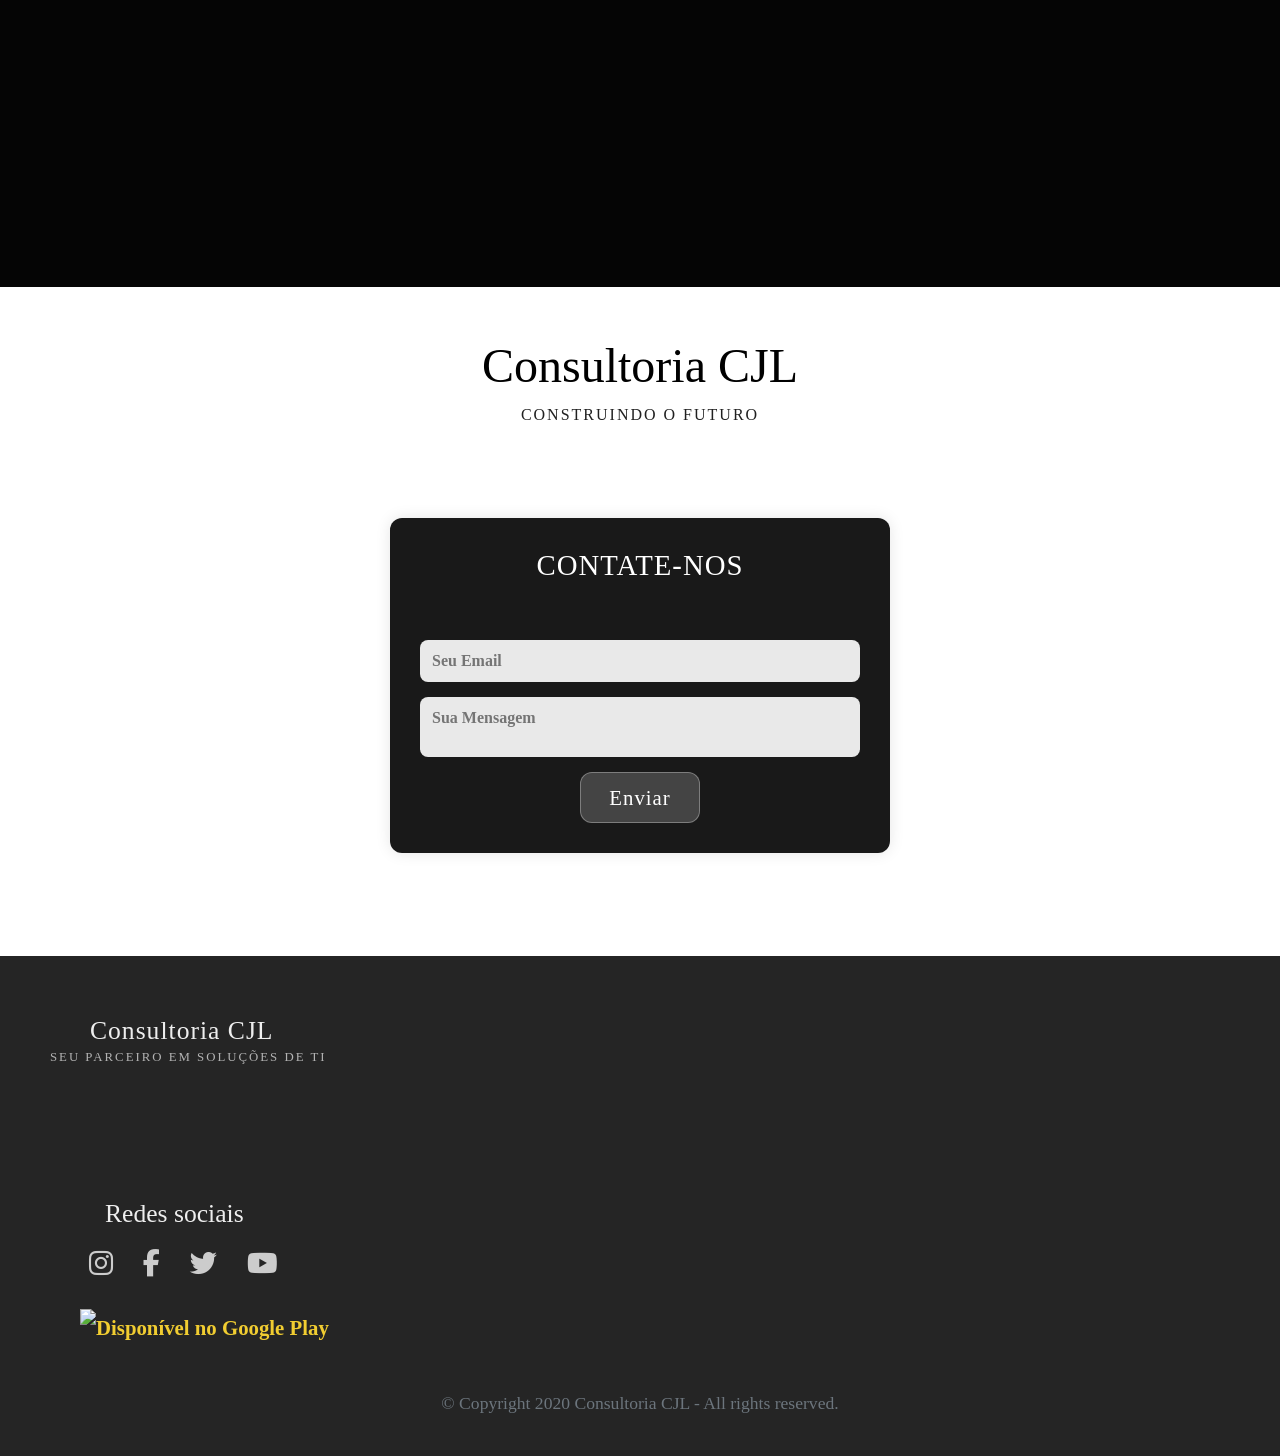
==== commit 6a49b021: "finalizando" ====
--- a/index.html
+++ b/index.html
@@ -70,6 +70,7 @@
       opacity: 0;
       pointer-events: none;
     }
+    
   </style>
 <script>
   // Ao carregar a página
@@ -164,89 +165,210 @@
 
 
 
-        <br><section class="cjl-tisecao">
-          <div class="container-cjl">
-            <h2 class="cjl-titulo" style="font-weight: bold; font-family: inherit;">Empresa de TI em SP</h2>
-
-
-            <p class="cjl-paragrafo" style="color: rgb(73, 73, 73);">
-              CONFIRA NOSSOS PLANOS DE SUPORTE DE TI<br>
-            </p>
-          
-            <p class="cjl-descricao">
-              Escolher uma empresa de ti para suportar seu ambiente de T.I, suas estações de trabalho e rede de computadores pode ser um grande desafio. Tecnologia da informação, por si só, já é um assunto bastante complexo e atualmente no mercado existem diversas empresas que oferecem serviços de suporte. É fácil ficar sobrecarregado tentando comparar uma empresa com a outra para identificar o fornecedor ideal para o seu negócio. Nesse sentido a OneIT criou pacotes modularizados com base nas necessidades de nossos clientes e experiencia de mais de 5 anos no mercado.
-            </p>
-          </div><br><br>
-          
-          <div class="cjl-cards">
-            <!-- CARD 1 -->
-            <div class="cjl-card" style="background-color: rgb(233, 233, 233);">
-              <h3 class="cjl-card-titulo" style="font-weight: 900;">Suporte de T.I</h3>
-              <p class="cjl-subtitulo">GESTÃO DE T.I</p><br>
-              <p style="font-size: 1.2rem; color:#5e5e5e;">Cobertura inicial e serviços de suporte remoto e presencial para empresas que precisam de serviços gerenciados de TI.</p>
-              <br>
-              <hr class="cjl-linha">
-              <p style="font-size: 1.2rem;">Público Alvo</p>
-              <p style="font-size: 1.2rem; color:#5e5e5e;">Solução completa para empresas com até 10 usuários.</p>
-              <hr class="cjl-linha">
-              <ul>
-                <li><span style="color: black;">✔</span> <span style="color: rgb(97, 97, 97);">GESTÃO DE T.I</span></li>
-                <li><span style="color: black;">✔</span> <span style="color: rgb(97, 97, 97);">Suporte Remoto Ilimitado</span></li>
-                <li><span style="color: black;">✔</span> <span style="color: rgb(97, 97, 97);">Suporte Presencial Ilimitado</span></li>
-                <li><span style="color: black;">✔</span> <span style="color: rgb(97, 97, 97);">Backup na Nuvem</span></li>
-                <li><span style="color: black;">✔</span> <span style="color: rgb(97, 97, 97);">Monitoração remota</span></li>
-                <li><span style="color: black;">✔</span> <span style="color: rgb(97, 97, 97);">Técnico de Informática</span></li>
+        <br>
+        <section class="cjl-bloco-servico-ti">
+          <h2 class="cjl-titulo-bloco" style="font-family: inherit; font-weight: 100;">Consultoria CJL e Suporte de TI</h2><br>
+          <div class="cjl-flex-cartoes-ti">
+        
+            <div class="cjl-card-ti">
+              <img src="img/consultoria.webp" alt="Consultoria Especializada" class="cjl-imagem-ti">
+              <h5 class="cjl-titulo-card-ti" style="font-family: inherit; font-weight: 100; font-size: 25px;">Suporte de T.I</h5>
+              <p class="cjl-subtitulo-ti" style="font-family: inherit; font-weight: 100; letter-spacing: 2px; font-size: 12px;">GESTÃO DE T.I</p>
+              <p class="cjl-descricao-ti" style="font-family: inherit; font-weight: 100; font-size: 18px; color: white;">
+                Análise de sistemas, otimização de processos e soluções sob medida para o seu negócio.
+              </p>
+              <hr class="cjl-divisao-ti">
+              <h3 class="cjl-publico-titulo">Público alvo</h3>
+              <p class="cjl-descricao-ti" style="font-family: inherit; font-weight: 100; font-size: 18px; color: rgb(192, 192, 192);">
+                Solução completa para empresas com até 10 usuários
+              </p>
+              <hr class="cjl-divisao-ti">
+              <ul class="cjl-lista-servicos" style="font-family: inherit; font-weight: 100;">
+                <li><span>✔</span><span>GESTÃO DE T.I</span></li>
+                <li><span>✔</span><span>Suporte Remoto Ilimitado</span></li>
+                <li><span>✔</span><span>Suporte Presencial Ilimitado</span></li>
+                <li><span>✔</span><span>Backup na Nuvem</span></li>
+                <li><span>✔</span><span>Monitoração remota</span></li>
+                <li><span>✔</span><span>Técnico de Informática</span></li>
               </ul>
-              
-              <a class="btn navbar-btn mx-2 btn-outline-primary" href="#servicos" style="color: black;">Saiba mais</a>
+              <div class="cjl-botao-centro">
+                <a class="btn navbar-btn mx-2 btn-outline-primary" href="#servicos" style="color: white; border-color: white;">Saiba mais</a>
+              </div>
             </div>
-          
-            <!-- CARD 2 -->
-            <div class="cjl-card" style="background-color: #141414; color: white;">
-              <h3 class="cjl-card-titulo" style="font-weight: 900;">Suporte de T.I</h3>
-              <p class="cjl-subtitulo" style="color: #ccc;">GESTÃO DE T.I</p><br>
-              <p style="font-size: 1.2rem; color:#dbdbdb;">Cobertura inicial e serviços de suporte remoto e presencial para empresas que precisam de serviços gerenciados de TI.</p>
-              <br>
-              <hr class="cjl-linha" style="border-color: #555;">
-              <p style="font-size: 1.2rem;">Público Alvo</p>
-              <p style="font-size: 1.2rem; color:#dbdbdb;">Solução completa para empresas com até 30 usuários.</p>
-              <hr class="cjl-linha" style="border-color: #555;">
-              <ul>
-                <li><span style="color: white;">✔</span> <span style="color: rgb(194, 194, 194);">GESTÃO DE T.I</span></li>
-                <li><span style="color: white;">✔</span> <span style="color: rgb(194, 194, 194);">Suporte Remoto Ilimitado</span></li>
-                <li><span style="color: white;">✔</span> <span style="color: rgb(194, 194, 194);">Suporte Presencial Ilimitado</span></li>
-                <li><span style="color: white;">✔</span> <span style="color: rgb(194, 194, 194);">Backup na Nuvem</span></li>
-                <li><span style="color: white;">✔</span> <span style="color: rgb(194, 194, 194);">Monitoração remota</span></li>
-                <li><span style="color: white;">✔</span> <span style="color: rgb(194, 194, 194);">Técnico de Informática</span></li>
+        
+            <!-- Copie a estrutura acima para os dois próximos cards, apenas trocando o conteúdo -->
+        
+            <!-- Segundo Card -->
+            <div class="cjl-card-ti">
+              <img src="img/inovacao.jpeg" alt="Suporte Técnico" class="cjl-imagem-ti">
+              <h5 class="cjl-titulo-card-ti" style="font-family: inherit; font-weight: 100; font-size: 25px;">Suporte de T.I</h5>
+              <p class="cjl-subtitulo-ti" style="font-family: inherit; font-weight: 100; letter-spacing: 2px; font-size: 12px;">GESTÃO DE T.I</p>
+              <p class="cjl-descricao-ti" style="font-family: inherit; font-weight: 100; font-size: 18px; color: white;">
+                Atendimento remoto e presencial, manutenção preventiva e monitoramento constante.
+              </p>
+              <hr class="cjl-divisao-ti">
+              <h3 class="cjl-publico-titulo">Público alvo</h3>
+              <p class="cjl-descricao-ti"  style="font-family: inherit; font-weight: 100; font-size: 18px; color: rgb(192, 192, 192);">
+                Solução completa para empresas com até 30 usuários
+              </p>
+              <hr class="cjl-divisao-ti">
+              <ul class="cjl-lista-servicos" style="font-family: inherit; font-weight: 100;">
+                <li><span>✔</span><span>GESTÃO DE T.I</span></li>
+                <li><span>✔</span><span>Suporte Remoto Ilimitado</span></li>
+                <li><span>✔</span><span>Suporte Presencial Ilimitado</span></li>
+                <li><span>✔</span><span>Backup na Nuvem</span></li>
+                <li><span>✔</span><span>Monitoração remota</span></li>
+                <li><span>✔</span><span>Técnico de Informática</span></li>
               </ul>
-              
-              
-              
-              <a class="btn navbar-btn mx-2 btn-outline-primary" href="#servicos" style="color: white; border-color: white;">Saiba mais</a>
+              <div class="cjl-botao-centro">
+                <a class="btn navbar-btn mx-2 btn-outline-primary" href="#servicos" style="color: white; border-color: white;">Saiba mais</a>
+              </div>
             </div>
-          
-            <!-- CARD 3 -->
-            <div class="cjl-card" style="background-color: rgb(233, 233, 233);">
-              <h3 class="cjl-card-titulo" style="font-weight: 900;">Suporte de T.I</h3>
-              <p class="cjl-subtitulo">GESTÃO DE T.I</p><br>
-              <p style="font-size: 1.2rem; color:#5e5e5e;">Cobertura inicial e serviços de suporte remoto e presencial para empresas que precisam de serviços gerenciados de TI.</p>
-              <br>
-              <hr class="cjl-linha">
-              <p style="font-size: 1.2rem;">Público Alvo</p>
-              <p style="font-size: 1.2rem; color:#5e5e5e;">Solução completa para empresas com mais de 50 usuários.</p>
-              <hr class="cjl-linha">
-              <ul>
-                <li><span style="color: black;">✔</span> <span style="color: rgb(97, 97, 97);">GESTÃO DE T.I</span></li>
-                <li><span style="color: black;">✔</span> <span style="color: rgb(97, 97, 97);">Suporte Remoto Ilimitado</span></li>
-                <li><span style="color: black;">✔</span> <span style="color: rgb(97, 97, 97);">Suporte Presencial Ilimitado</span></li>
-                <li><span style="color: black;">✔</span> <span style="color: rgb(97, 97, 97);">Backup na Nuvem</span></li>
-                <li><span style="color: black;">✔</span> <span style="color: rgb(97, 97, 97);">Monitoração remota</span></li>
-                <li><span style="color: black;">✔</span> <span style="color: rgb(97, 97, 97);">Técnico de Informática</span></li>
+        
+            <!-- Terceiro Card -->
+            <div class="cjl-card-ti">
+              <img src="img/projetos.jpg" alt="Infraestrutura de TI" class="cjl-imagem-ti">
+              <h5 class="cjl-titulo-card-ti" style="font-family: inherit; font-weight: 100; font-size: 25px;">Suporte de T.I</h5>
+              <p class="cjl-subtitulo-ti" style="font-family: inherit; font-weight: 100; letter-spacing: 2px; font-size: 12px;">GESTÃO DE T.I</p>
+              <p class="cjl-descricao-ti" style="font-family: inherit; font-weight: 100; font-size: 18px; color: white;">
+                Instalação de redes, configuração de servidores e backup com segurança total.
+              </p>
+              <hr class="cjl-divisao-ti">
+              <h3 class="cjl-publico-titulo">Público alvo</h3>
+              <p class="cjl-descricao-ti" style="font-family: inherit; font-weight: 100; font-size: 18px; color: rgb(192, 192, 192);">
+                Solução completa para empresas com até 50 usuários
+              </p>
+              <hr class="cjl-divisao-ti">
+              <ul class="cjl-lista-servicos" style="font-family: inherit; font-weight: 100;">
+                <li><span>✔</span><span>GESTÃO DE T.I</span></li>
+                <li><span>✔</span><span>Suporte Remoto Ilimitado</span></li>
+                <li><span>✔</span><span>Suporte Presencial Ilimitado</span></li>
+                <li><span>✔</span><span>Backup na Nuvem</span></li>
+                <li><span>✔</span><span>Monitoração remota</span></li>
+                <li><span>✔</span><span>Técnico de Informática</span></li>
               </ul>
-              
-              <a class="btn navbar-btn mx-2 btn-outline-primary" href="#servicos" style="color: black;">Saiba mais</a>
+              <div class="cjl-botao-centro">
+                <a class="btn navbar-btn mx-2 btn-outline-primary" href="#servicos" style="color: white; border-color: white;">Saiba mais</a>
+              </div>
             </div>
-          </div></section>
+        
+          </div>
+        </section>
+        <style>
+        .cjl-bloco-servico-ti {
+          background-color: #ffffff;
+          padding: 60px 20px;
+          text-align: center;
+        }
+        
+        .cjl-titulo-bloco {
+          font-size: 42px;
+          font-weight: bold;
+          margin-bottom: 40px;
+          color: #292929;
+        }
+        
+        .cjl-flex-cartoes-ti {
+          display: flex;
+          justify-content: center;
+          gap: 60px;
+          flex-wrap: wrap;
+        }
+        
+        .cjl-card-ti {
+  background-color: #1a1a1a;
+  border-radius: 10px;
+  padding: 20px;
+  width: 300px;
+  box-shadow: 0px 0px 15px rgba(0, 0, 0, 0.1);
+  overflow: hidden;
+  transition: transform 0.3s ease, box-shadow 0.3s ease;
+}
+
+.cjl-card-ti:hover {
+  transform: translateY(-10px);
+  box-shadow: 0px 10px 20px rgba(0, 0, 0, 0.3);
+}
+
+.cjl-imagem-ti {
+  width: calc(100% + 40px); /* compensa o padding do card */
+  margin-left: -20px;
+  margin-right: -20px;
+  margin-top: -20px; /* isso puxa a imagem pro topo, anulando o padding */
+  margin-bottom: 15px;
+  display: block;
+}
+
+
+
+        
+        .cjl-titulo-card-ti {
+          font-family: inherit;
+          font-weight: 100;
+          font-size: 20px;
+          color: white;
+          margin-top: 0;
+        }
+        
+        .cjl-subtitulo-ti {
+          color: #c2c2c2;
+          font-weight: 300;
+          margin-bottom: 10px;
+        }
+        
+        .cjl-descricao-ti {
+          font-family: inherit;
+          font-weight: 100;
+          text-align: center;
+          color: #c2c2c2;
+        }
+        
+        .cjl-divisao-ti {
+          border: none;
+          border-top: 1px solid #4e4e4e;
+          margin: 20px auto;
+          width: 80%;
+        }
+        
+        .cjl-publico-titulo {
+          text-align: center;
+          font-family: inherit;
+          font-weight: 100;
+          font-size: 16px;
+          color: white;
+        }
+        
+        .cjl-lista-servicos {
+          list-style: none;
+          padding: 0;
+          margin: 0 auto;
+          text-align: left;
+          display: table;
+          font-size: 14px;
+          font-family: inherit;
+          font-weight: 100;
+        }
+        
+        .cjl-lista-servicos li {
+          display: flex;
+          align-items: center;
+          gap: 5px;
+          margin-bottom: 5px;
+        }
+        
+        .cjl-lista-servicos span:first-child {
+          color: rgb(192, 192, 192);
+        }
+        
+        .cjl-lista-servicos span:last-child {
+          color: rgb(255, 255, 255);
+        }
+        
+        .cjl-botao-centro {
+          text-align: center;
+          margin-top: 10px;
+        }
+</style>                
           </section>
         <div class="nossa-historia">
           <h2 class="titulo-historia">Nossa história</h2>
@@ -348,7 +470,7 @@
           if (target) {
             observer.observe(target);
           }
-        </script></header><br><br><br><br>
+        </script></header><br><br><br><br><br>
         
 <section class="rbm-container">
   <div class="rbm-imagem-wrapper">
--- a/style.css
+++ b/style.css
@@ -3,7 +3,10 @@
   padding: 0;
   box-sizing: border-box;
   font-family: inherit;
-  font-weight: 900; /* Deixa a fonte bem fina */
+  font-weight: 900; /* Deixa a fonte bem fina */* {
+    box-sizing: border-box;
+  }
+  
 }
 /*!
 * Neon Pingendo template (https://templates.pingendo.com)
@@ -6454,12 +6457,16 @@
   font-weight: 600;
   color: #555;
   margin-bottom: 20px;
+  font-family: inherit;
+  font-weight: 100;
 }
 
 p.description {
   font-size: 1rem;
   color: #666;
   margin-bottom: 15px;
+  font-family: inherit;
+  font-weight: 100;
 }
 
 
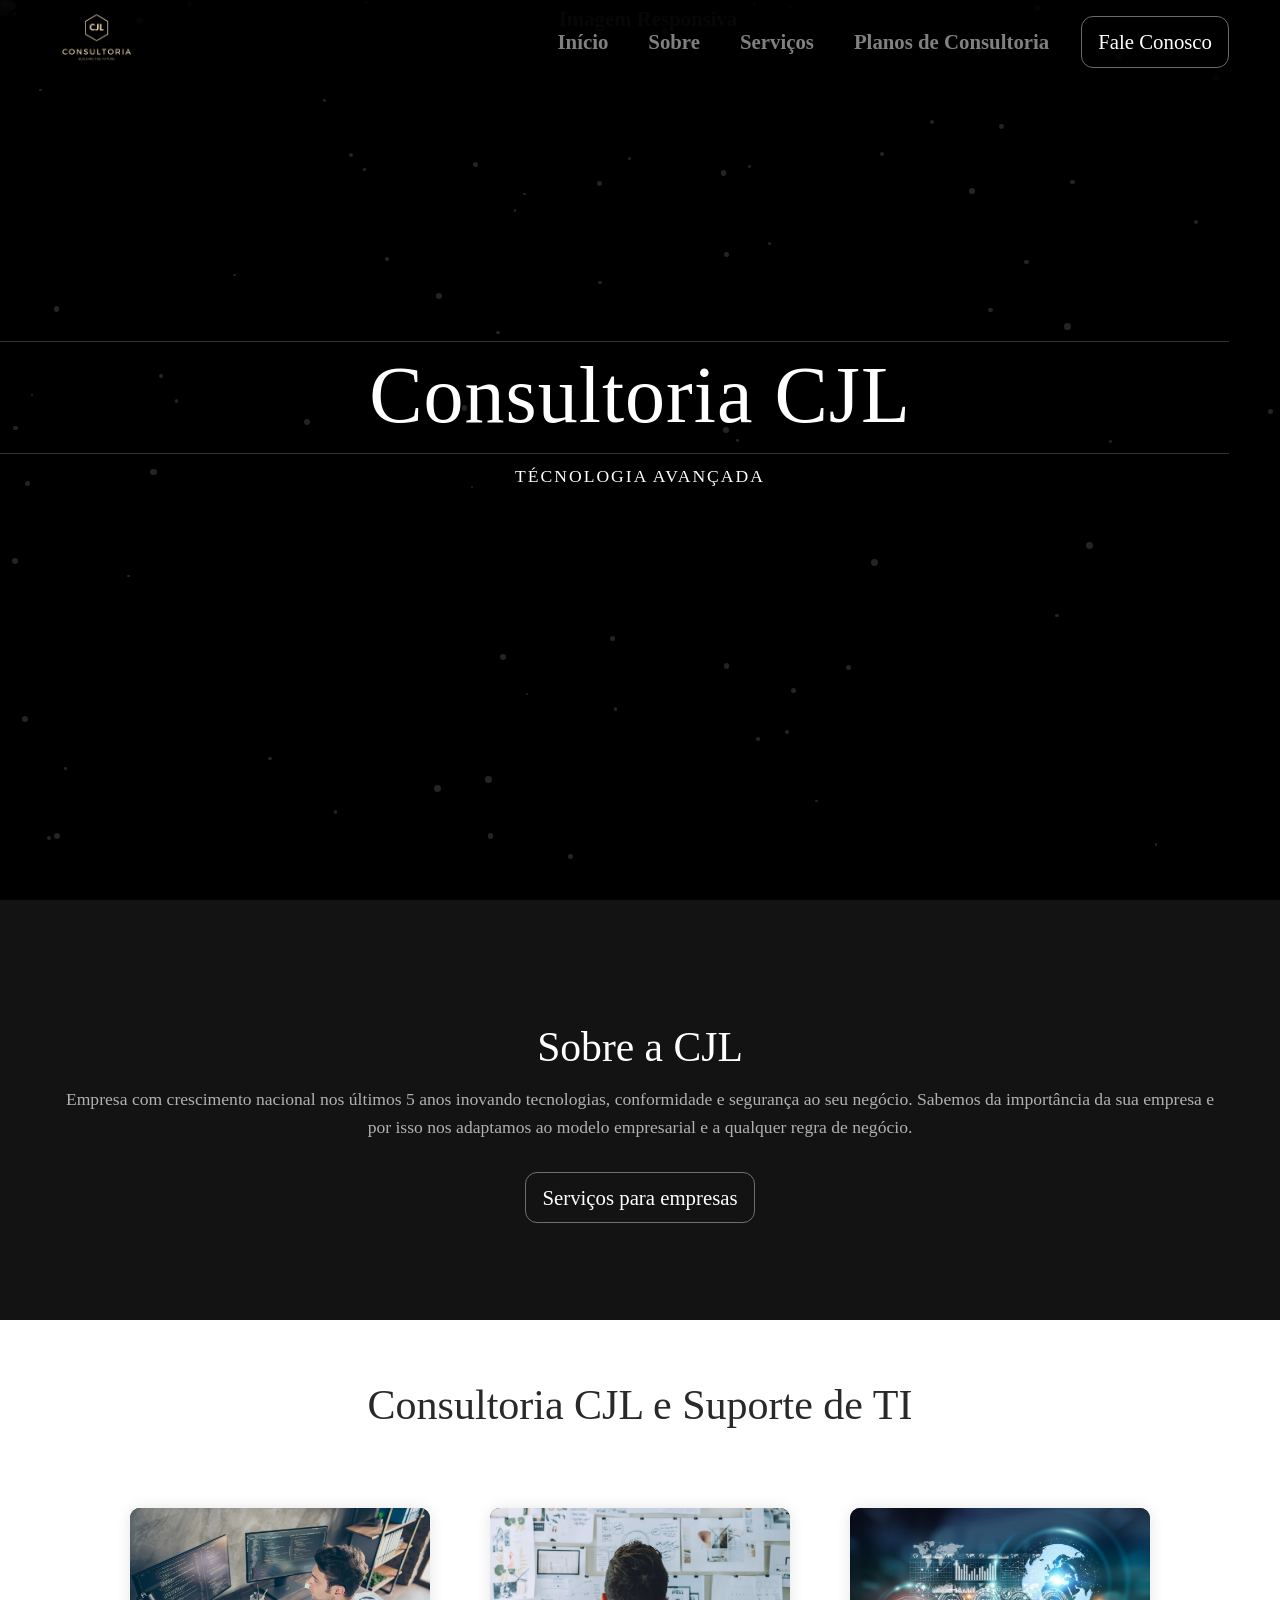
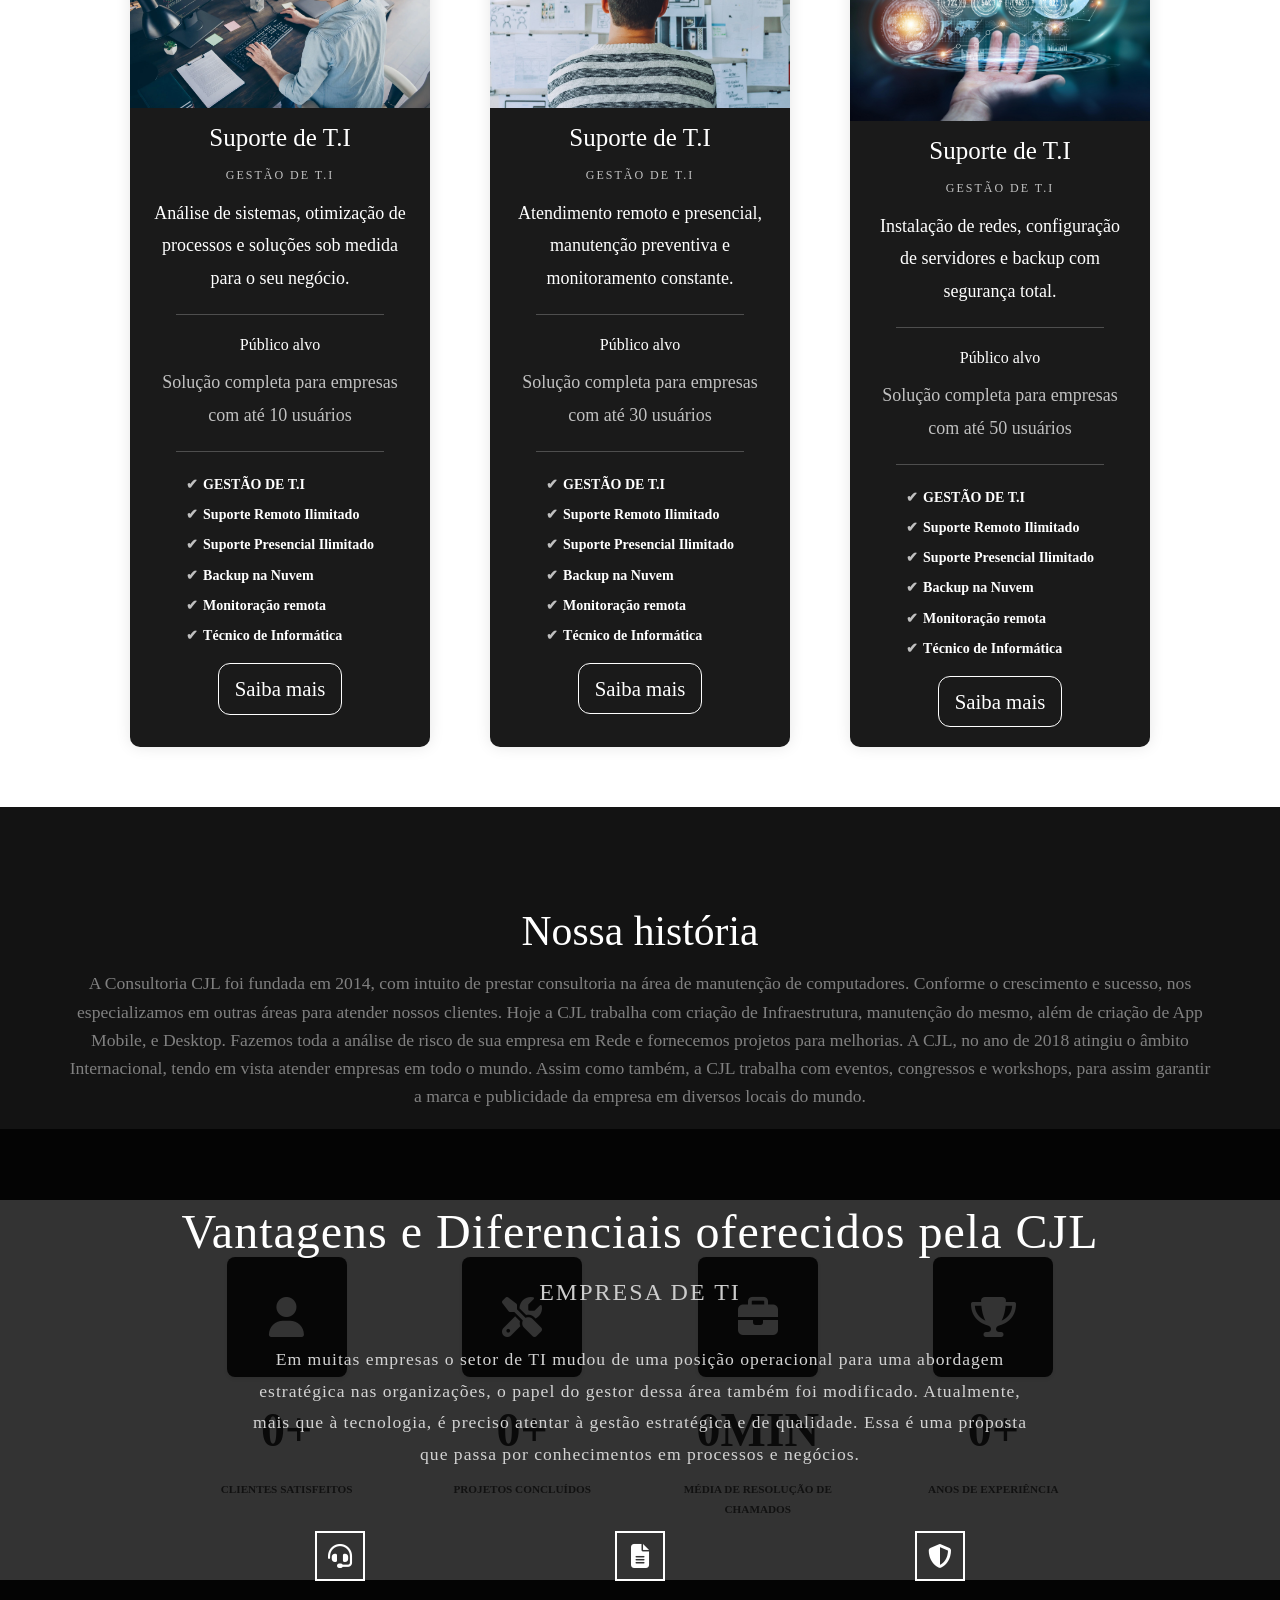
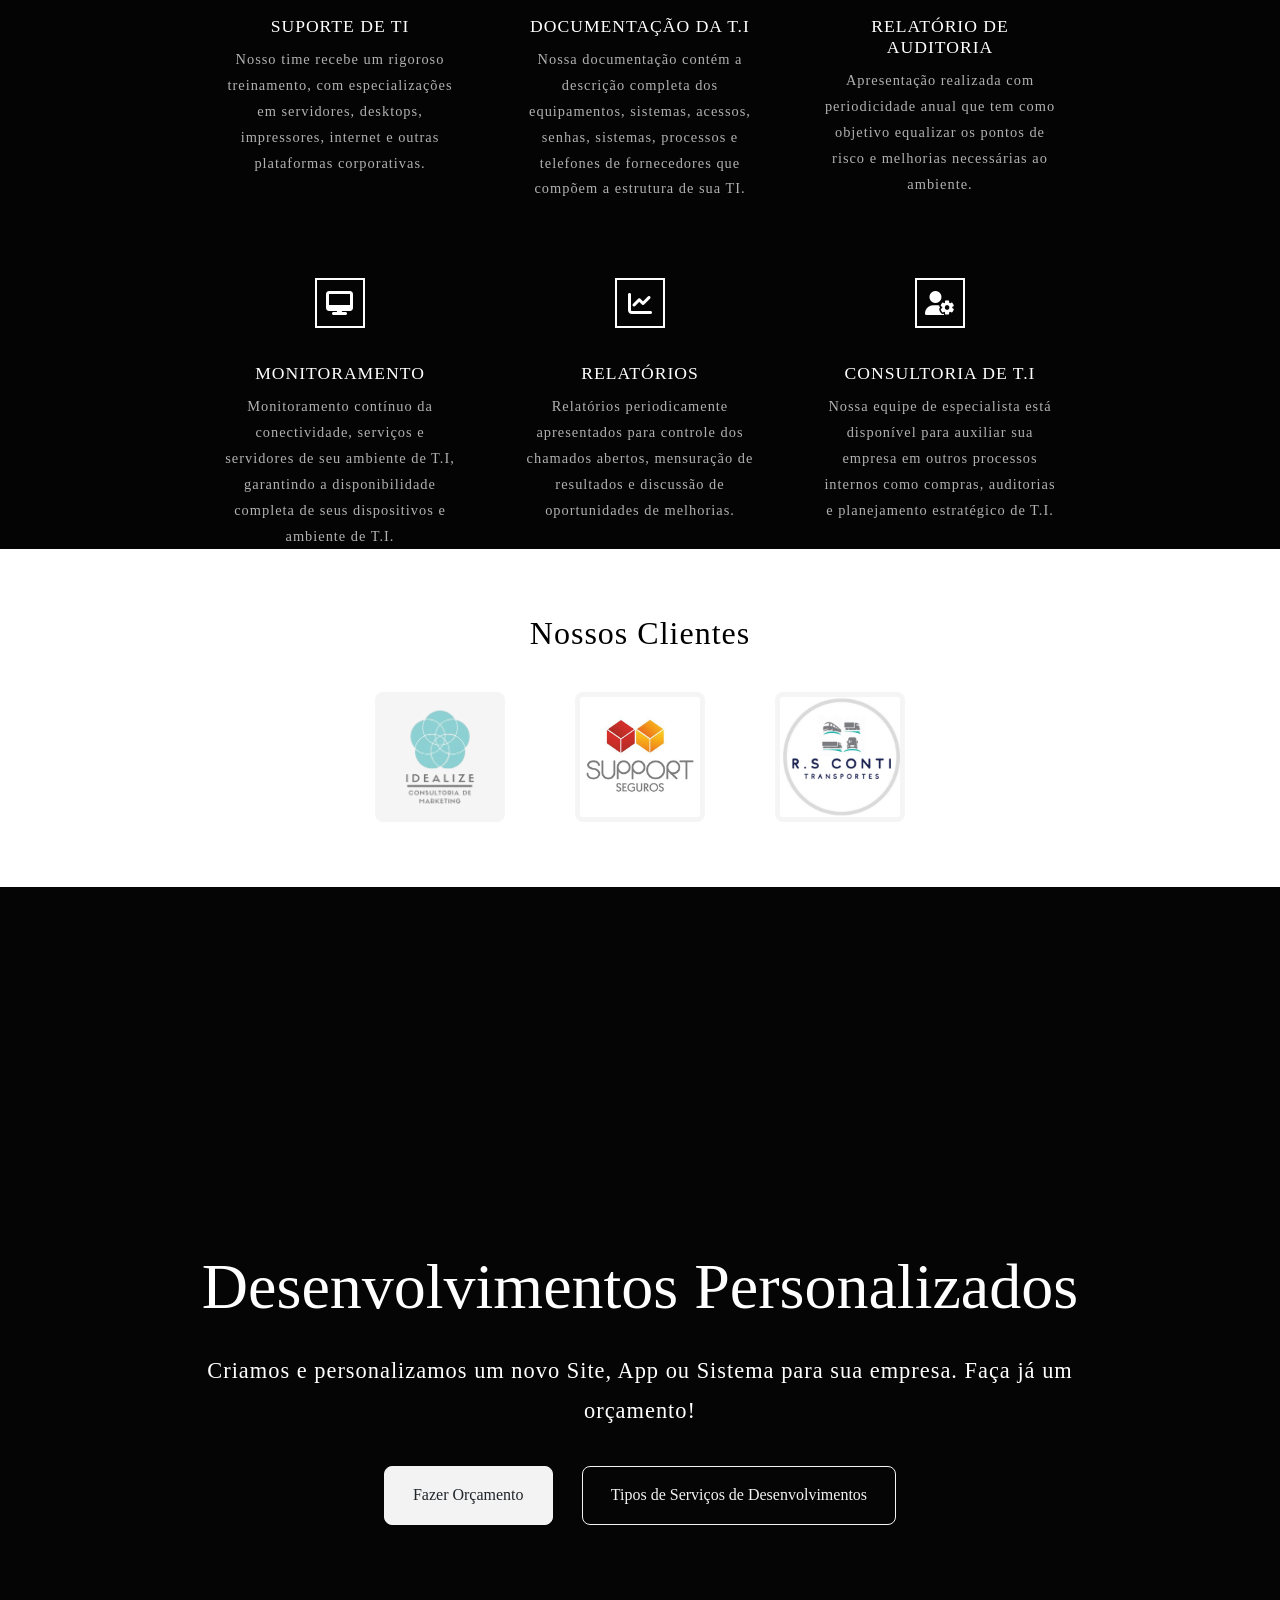
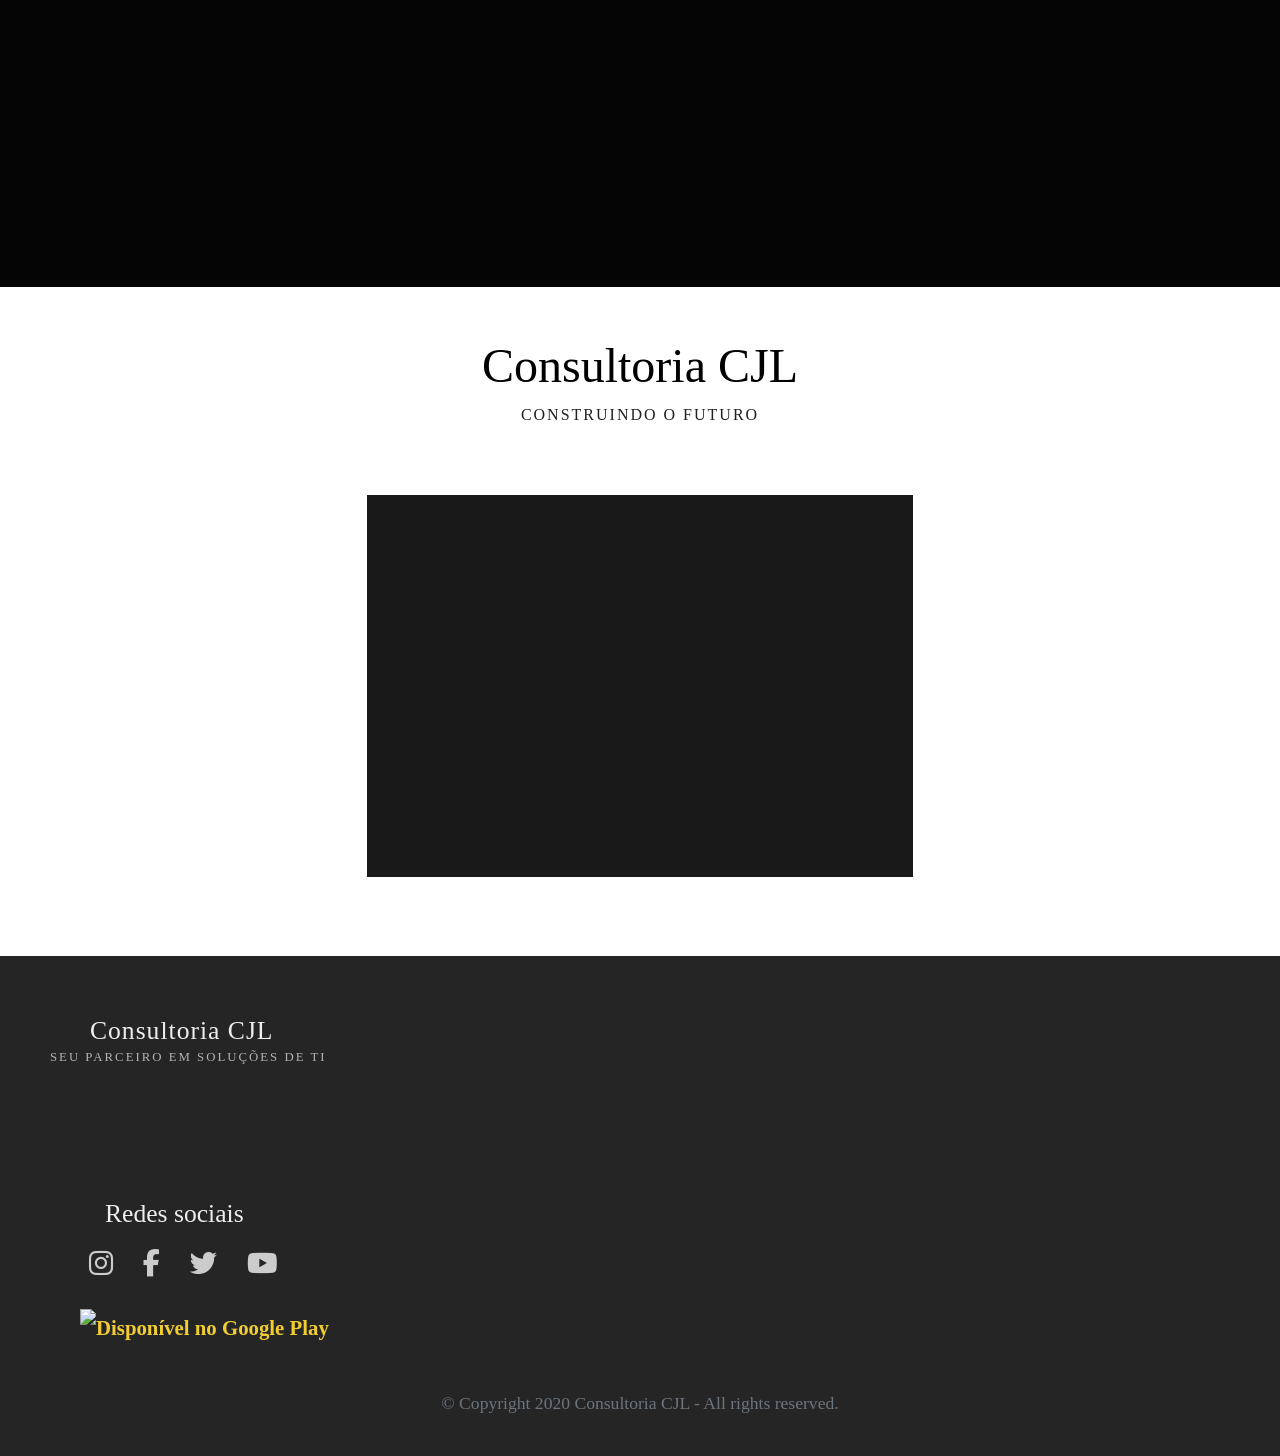
==== commit 5c5e93f2: "att" ====
--- a/index.html
+++ b/index.html
@@ -524,7 +524,7 @@
 </section>
 <section style="background-color: white; width: 100vw; margin: 0; padding: 5px 0; position: relative; left: 50%; transform: translateX(-50%);">
   <div class="clientes-rbm">
-    <h2 class="clientes-titulo">Nossos Clientes</h2>
+    <h2 class="clientes-titulo" style="font-family: inherit; font-weight: 100;">Nossos Clientes</h2>
     <div class="logos-clientes">
       <img src="img/idealize_semfundo.png" alt="Cliente 1">
       <img src="img/support.jpg" alt="Cliente 2">
--- a/style.css
+++ b/style.css
@@ -6095,11 +6095,15 @@
   font-size: 4rem; /* ⬅️ TÍTULO MAIOR */
   margin-bottom: 25px;
   font-weight: bold;
+  font-family: inherit;
+  font-weight: 100;
 }
 
 .rbm-conteudo-centralizado p {
   font-size: 1.4rem;
   margin-bottom: 35px;
+  font-family: inherit;
+  font-weight: 100;
 }
 
 .rbm-botoes a {
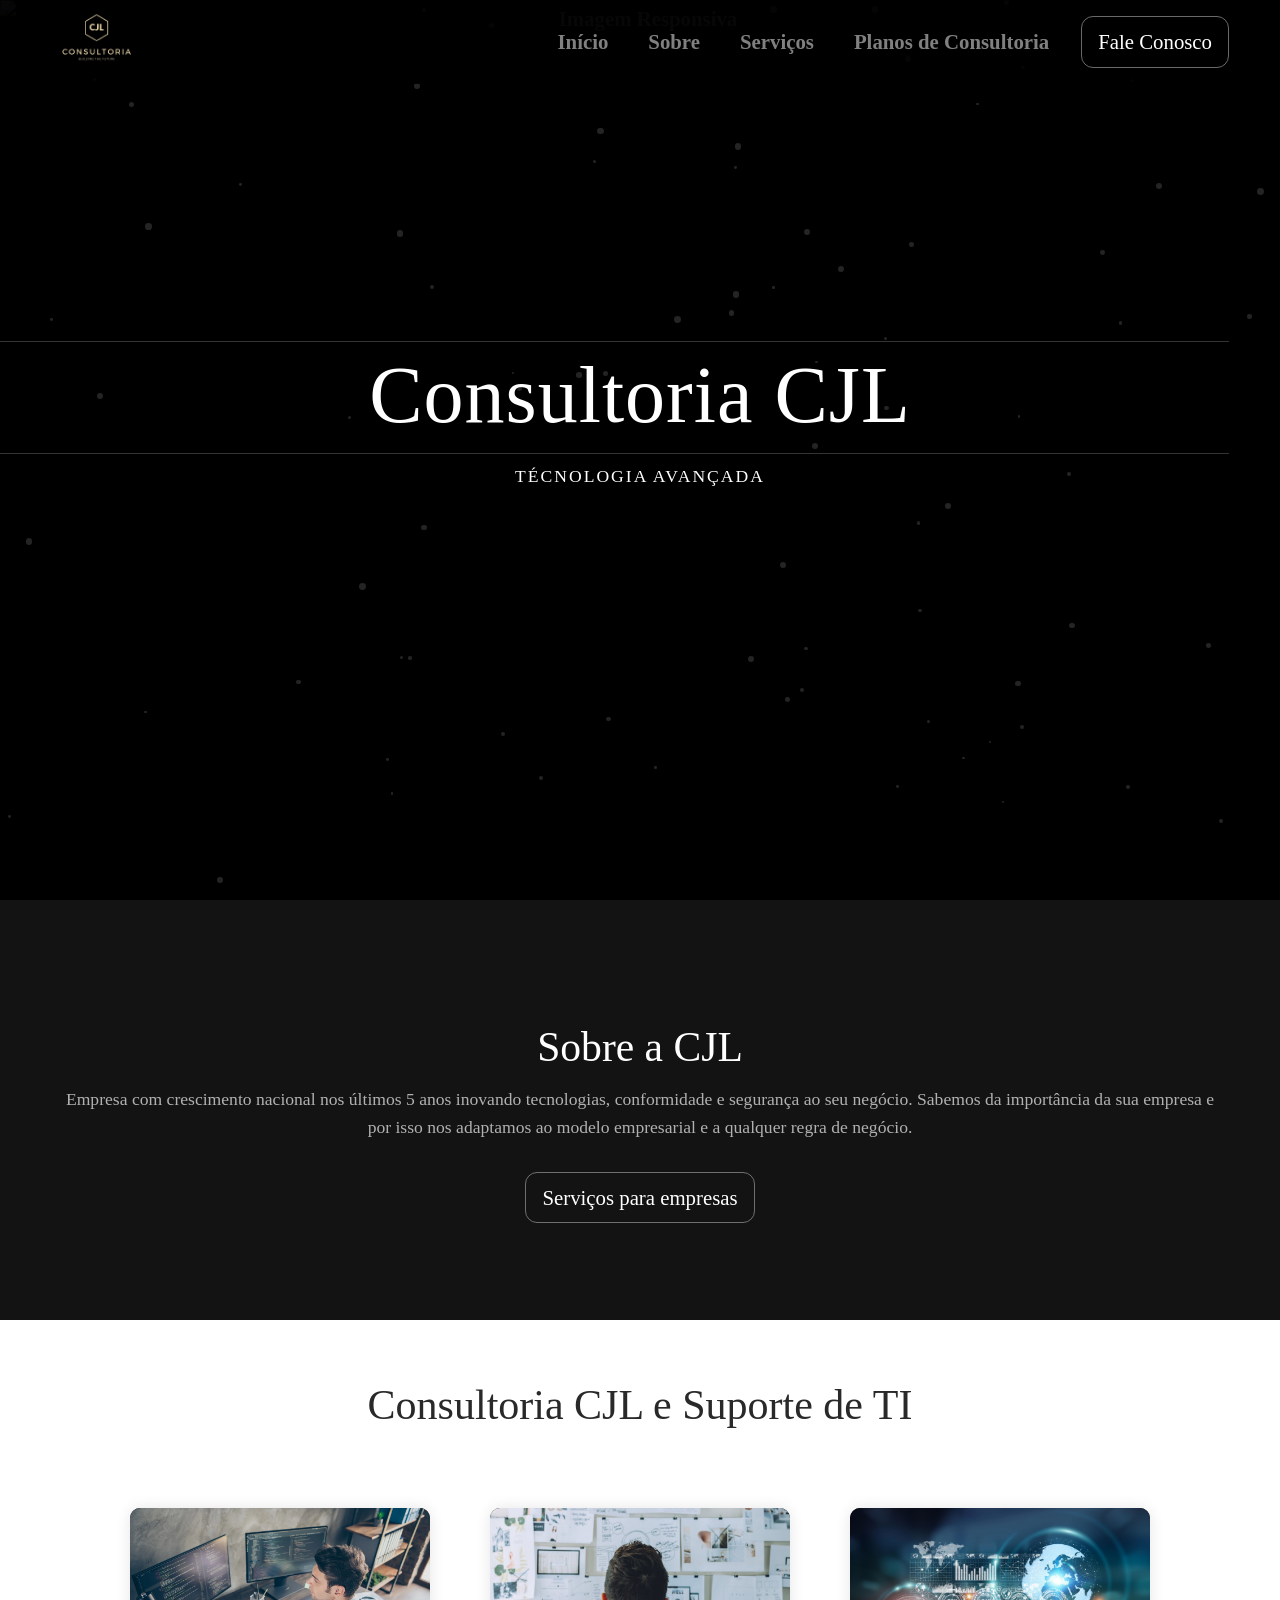
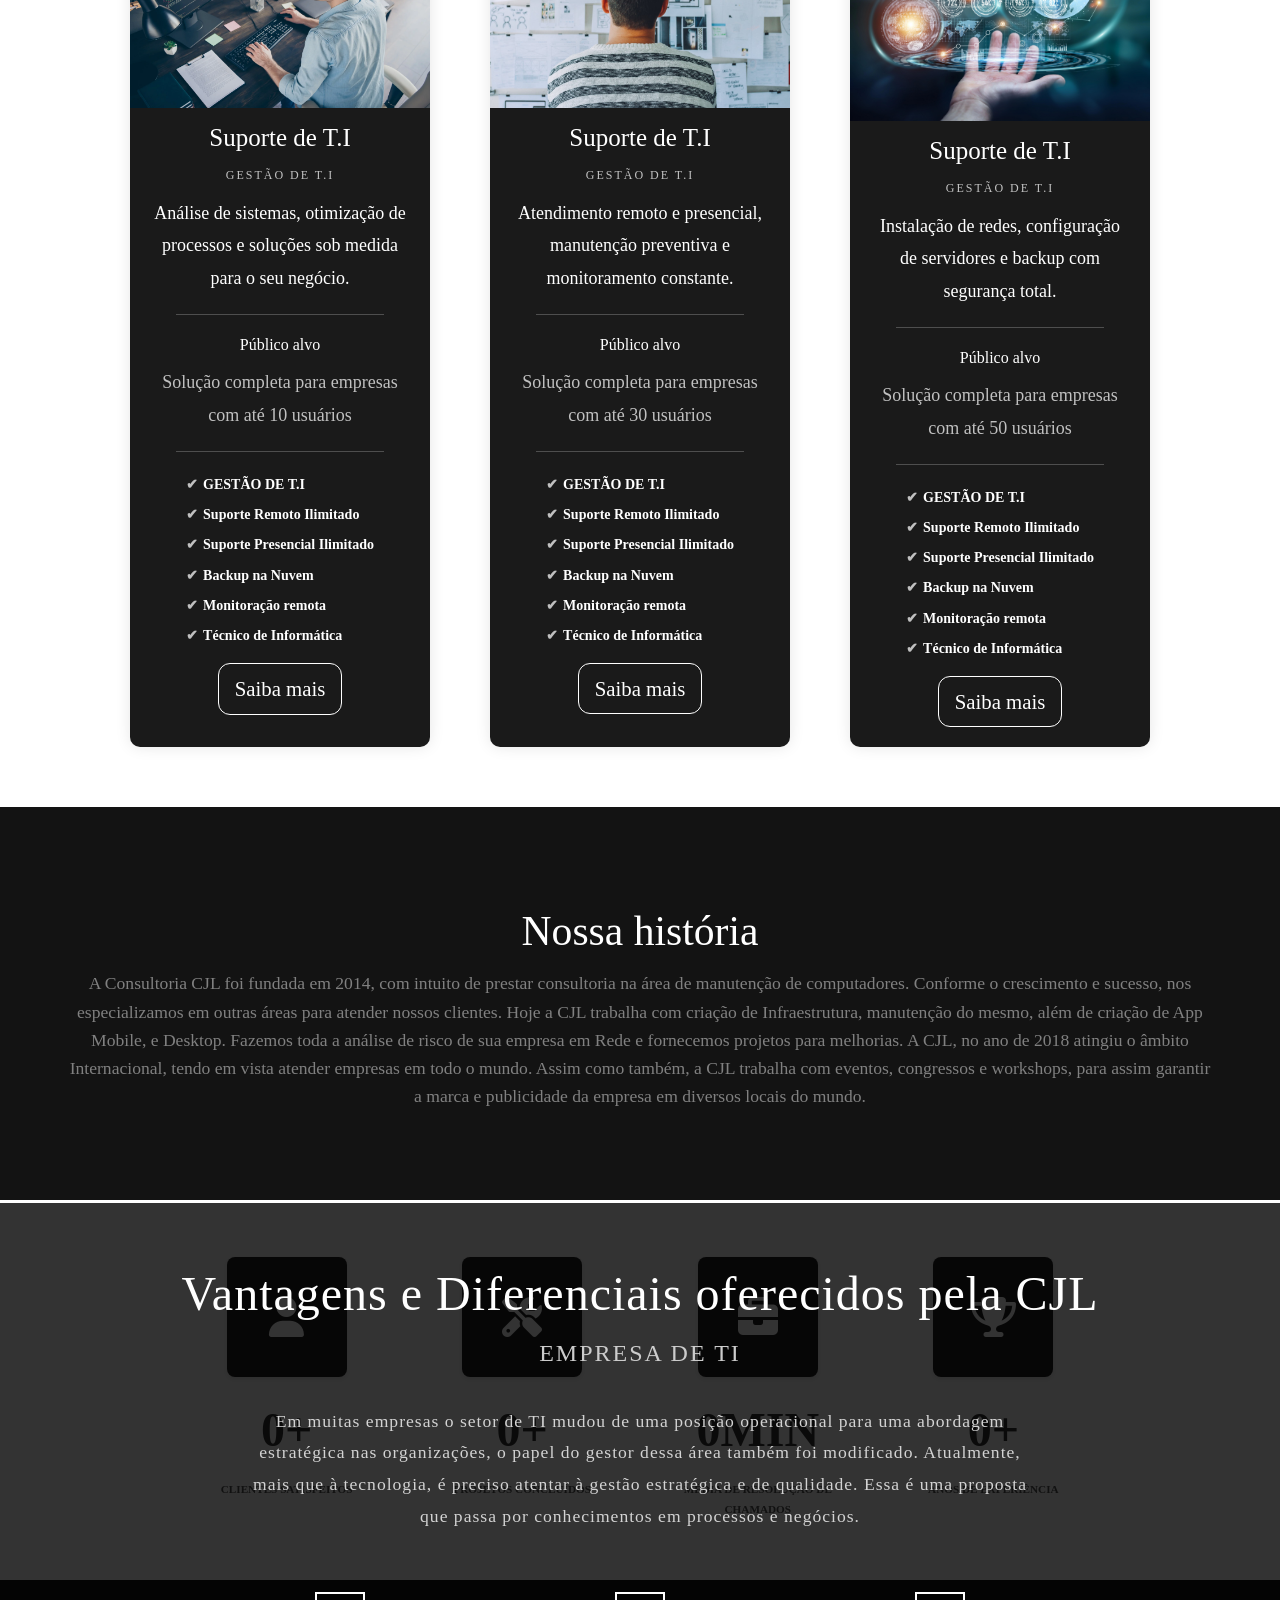
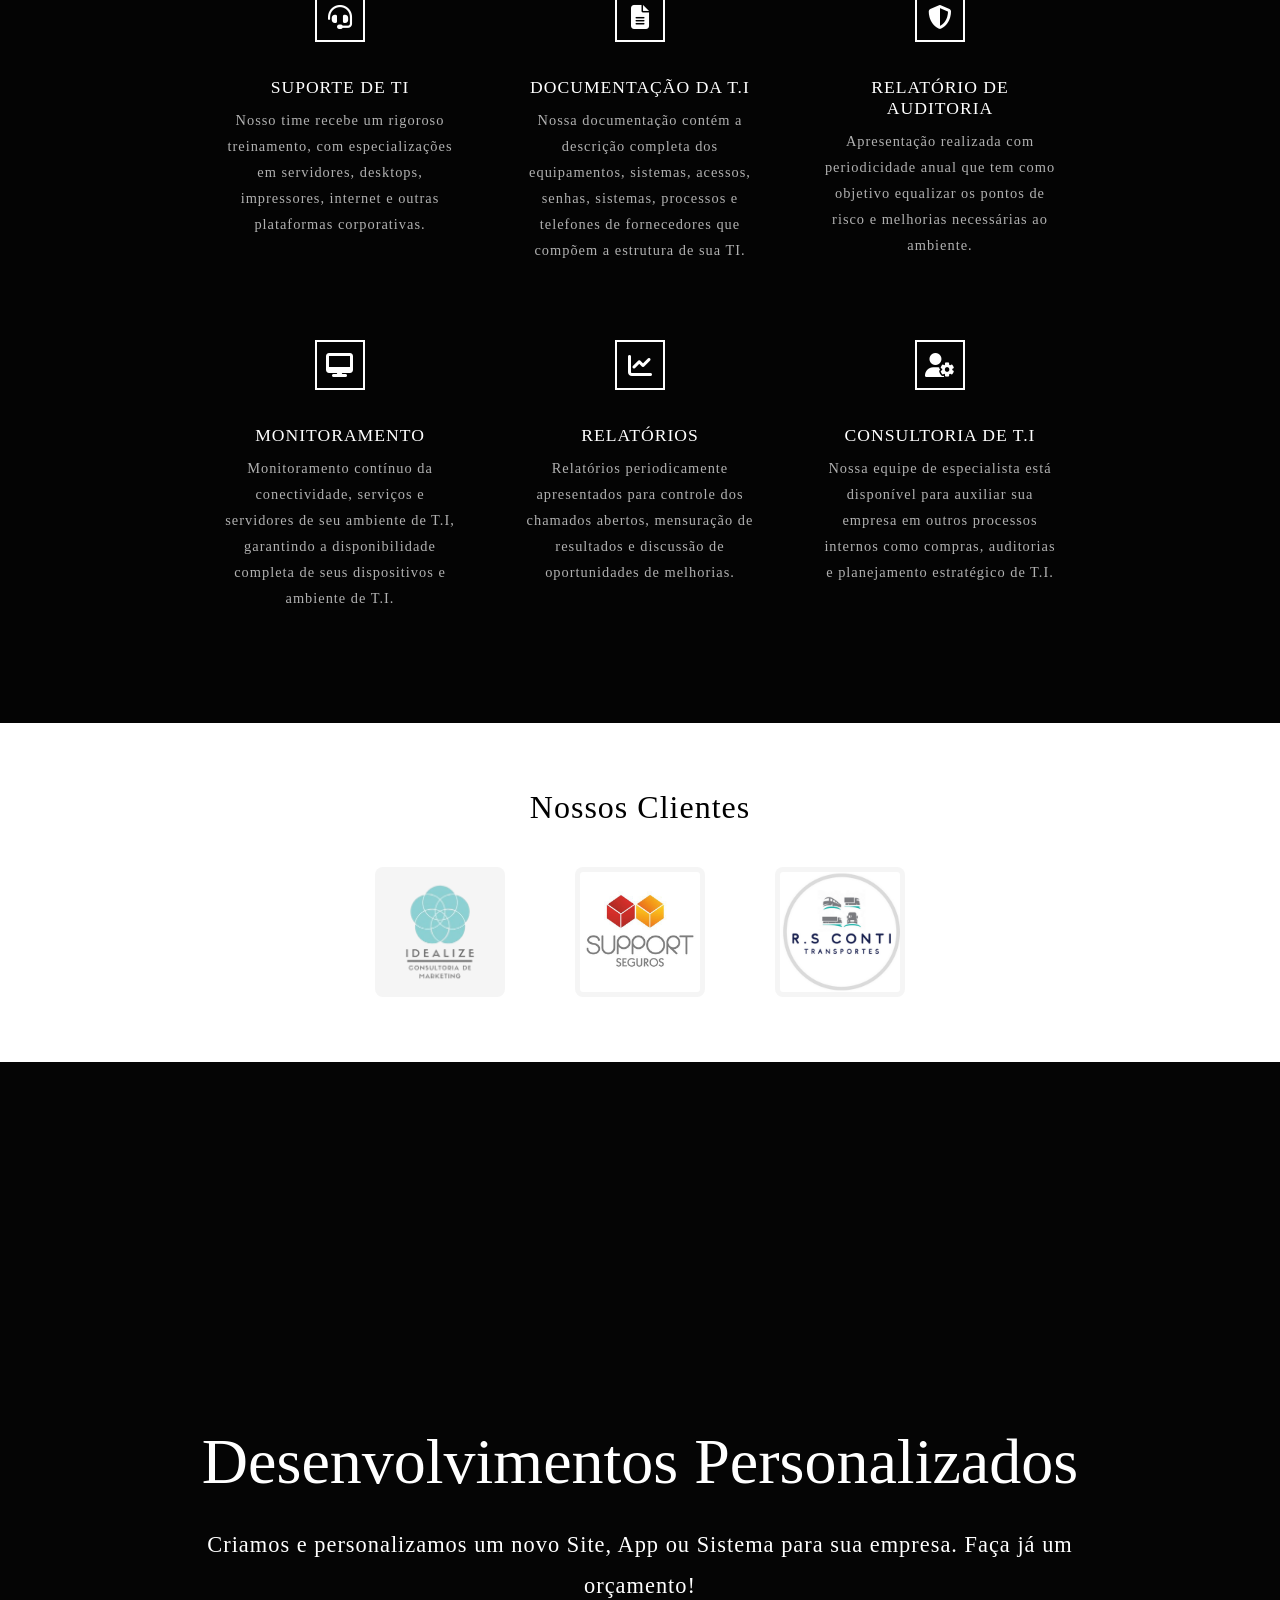
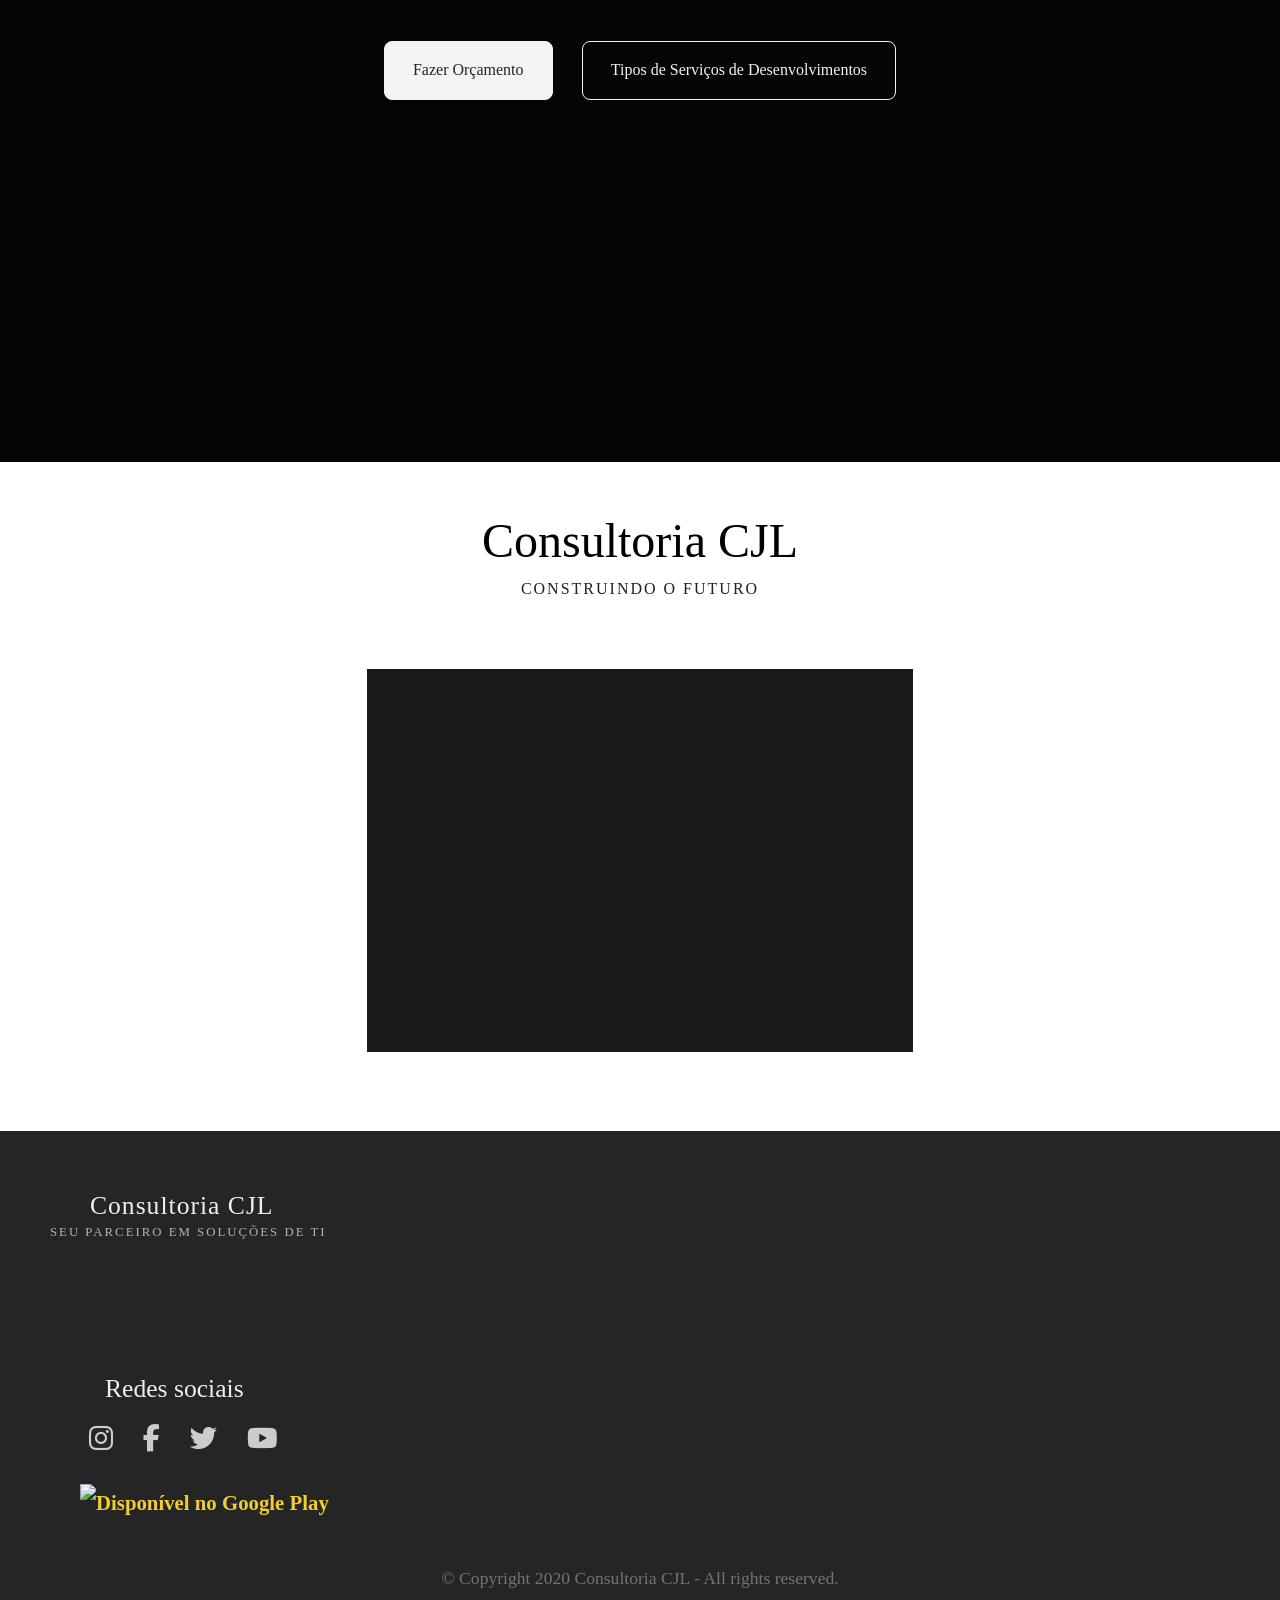
==== commit 513a9b21: "att" ====
--- a/index.html
+++ b/index.html
@@ -470,15 +470,15 @@
           if (target) {
             observer.observe(target);
           }
-        </script></header><br><br><br><br><br>
+        </script></header><br><br><br><br><br><br><br>
         
 <section class="rbm-container">
   <div class="rbm-imagem-wrapper">
     <!-- Fundo com efeito parallax será aplicado aqui -->
 
     <div class="rbm-overlay">
-      <div class="rbm-fundo-escuro"><br><br><br><br><br><br>
-        <br><br><br><h1 class="rbm-titulo">Vantagens e Diferenciais oferecidos pela CJL</h1>
+      <div class="rbm-fundo-escuro">
+        <h1 class="rbm-titulo">Vantagens e Diferenciais oferecidos pela CJL</h1>
         <p class="rbm-subtitulo">EMPRESA DE TI</p>
         <p class="rbm-descricao">
           Em muitas empresas o setor de TI mudou de uma posição operacional para uma abordagem estratégica nas organizações, o papel do gestor dessa área também foi modificado. Atualmente, mais que à tecnologia, é preciso atentar à gestão estratégica e de qualidade. Essa é uma proposta que passa por conhecimentos em processos e negócios.
--- a/style.css
+++ b/style.css
@@ -5588,7 +5588,7 @@
     margin-left: -50vw;
     margin-right: -50vw;
     width: 100vw;
-    height: 1020px;
+    height: 1120px;
     background-image: url('img/inteligencia_artificial.png');
     background-size: cover;
     background-position: center;
@@ -5630,6 +5630,7 @@
   font-family: inherit;
   font-weight: 100; /* Extremamente fino */
   letter-spacing: 1px; /* Se quiser mais espaçamento entre letras */
+  margin-top: 210px;
 }
 
 .rbm-subtitulo {
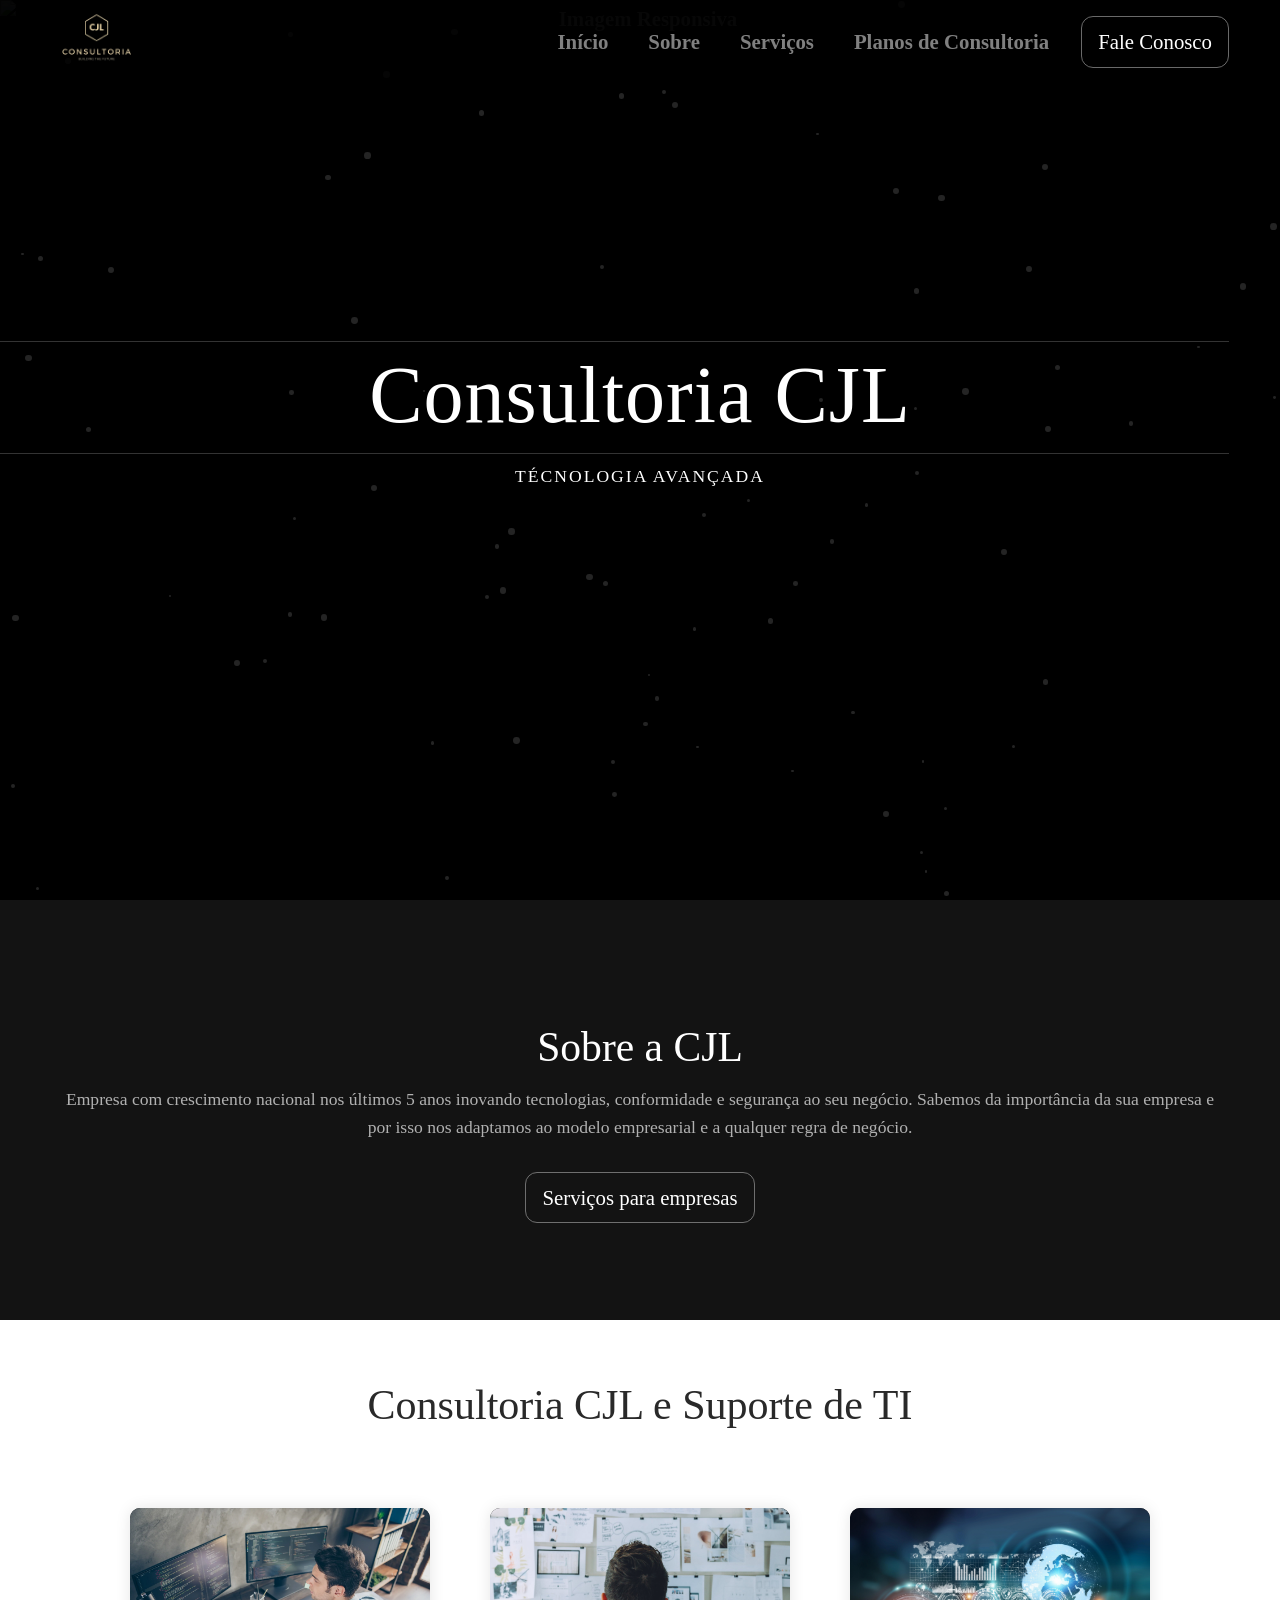
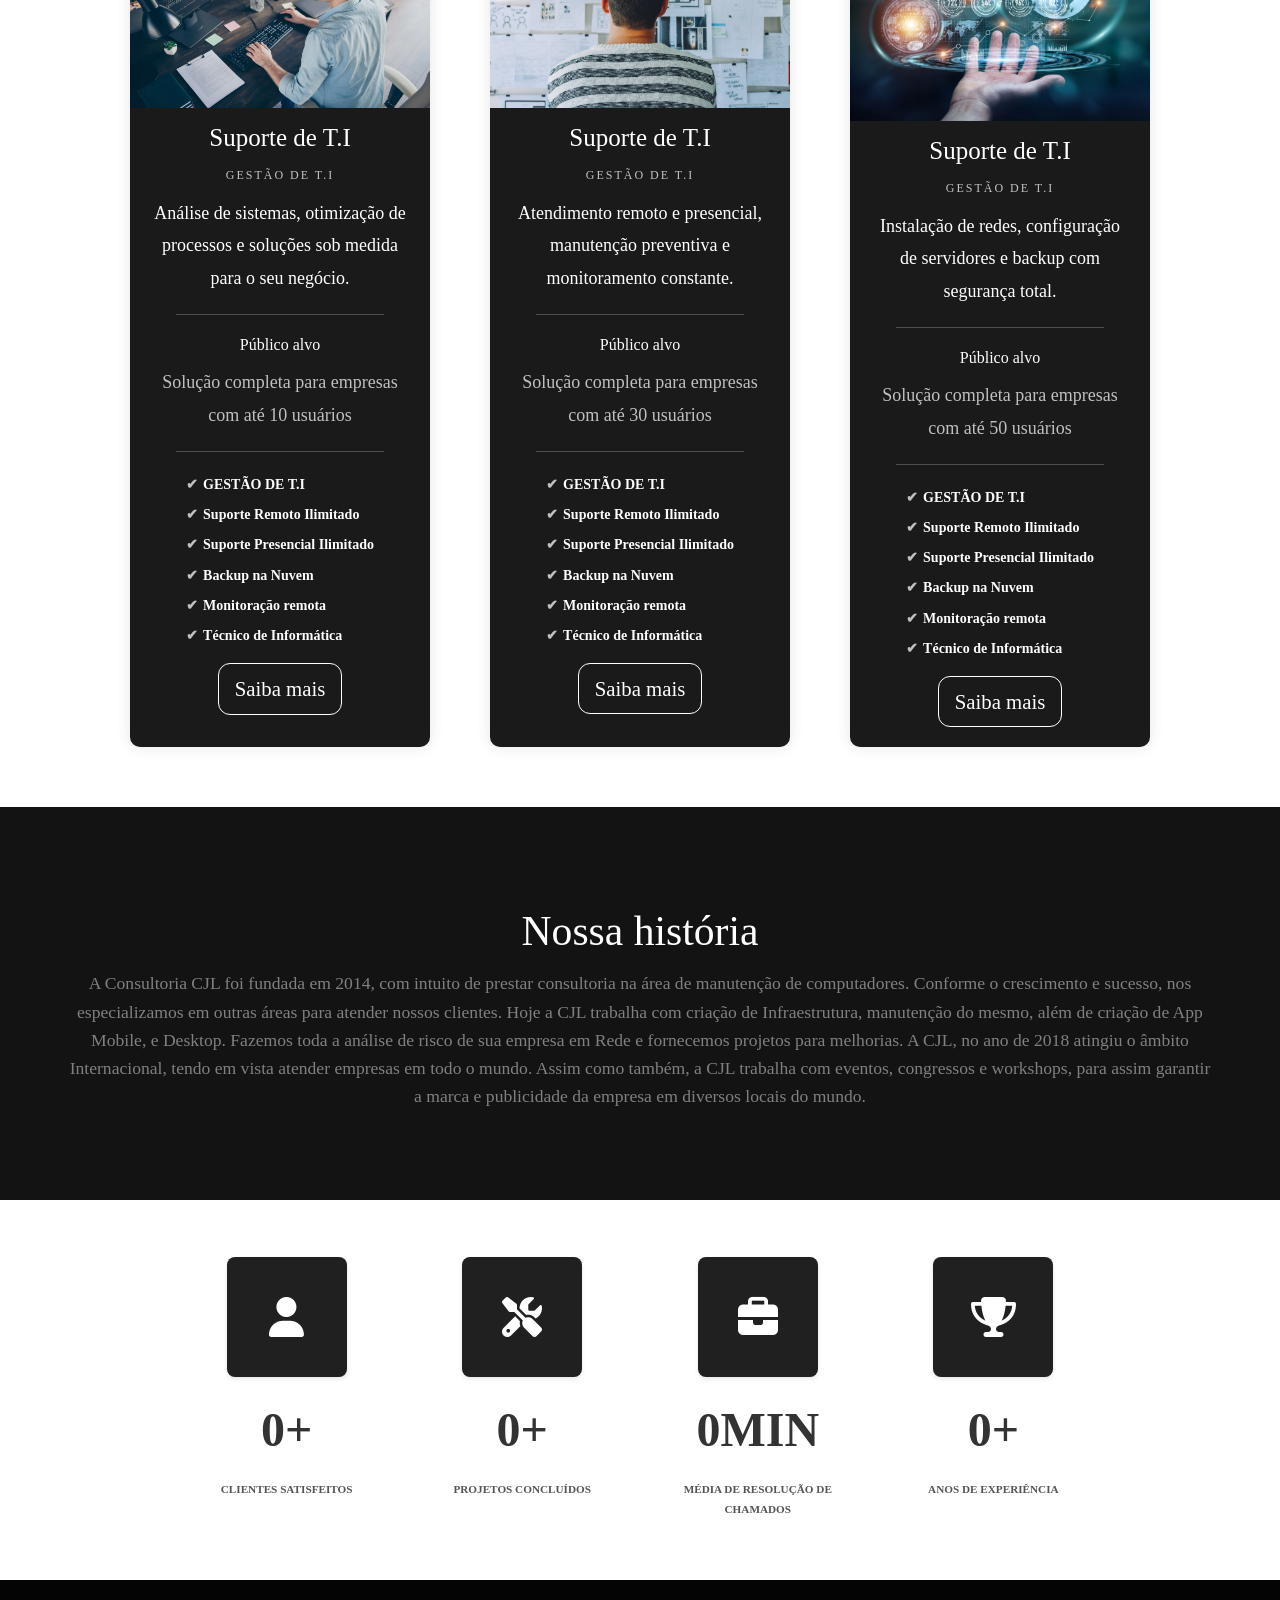
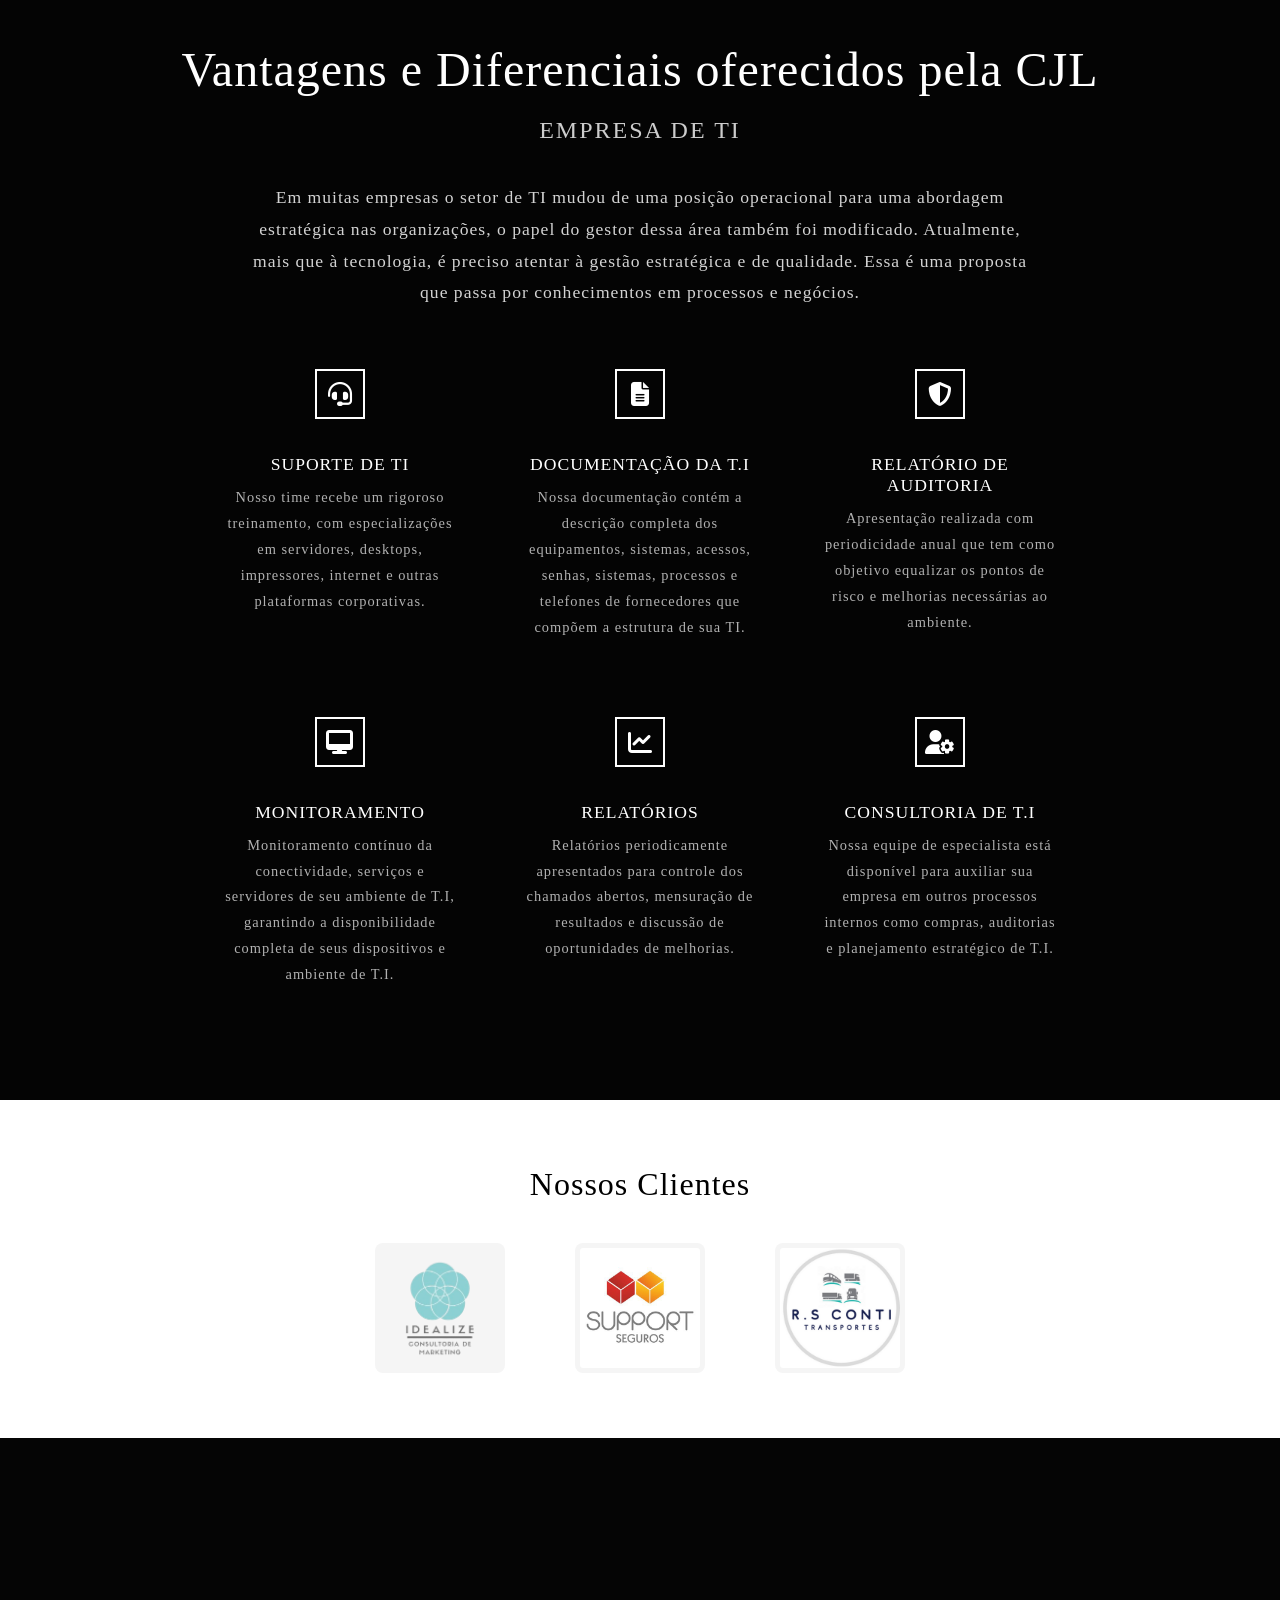
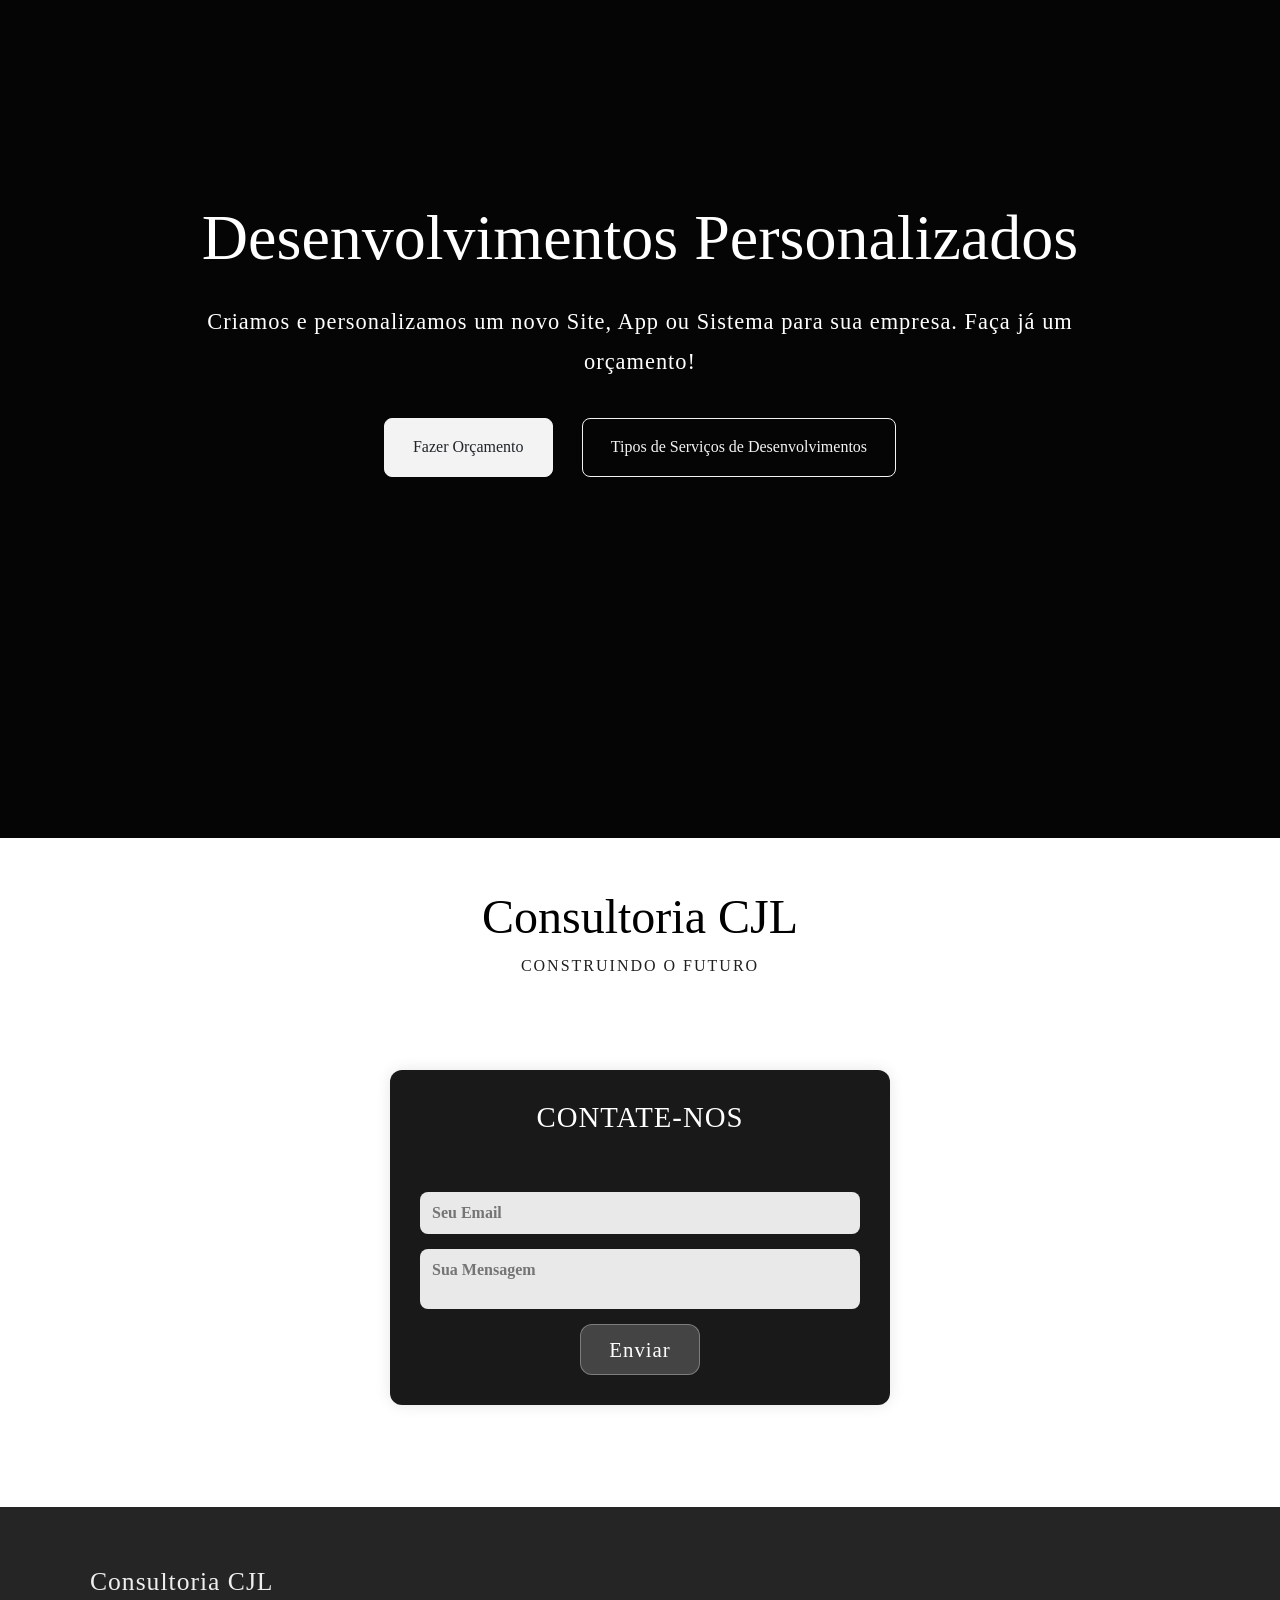
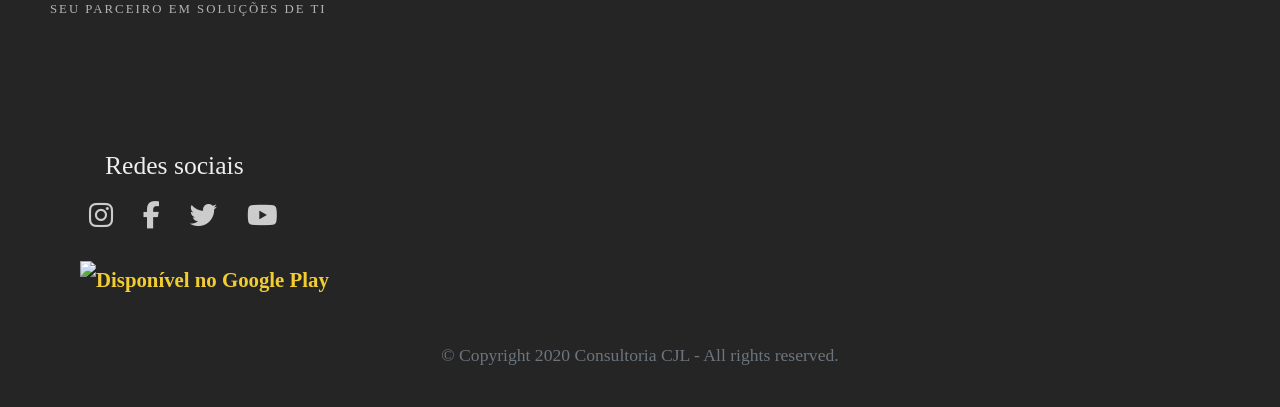
==== commit 5842948b: "ok" ====
--- a/index.html
+++ b/index.html
@@ -470,7 +470,7 @@
           if (target) {
             observer.observe(target);
           }
-        </script></header><br><br><br><br><br><br><br>
+        </script></header>
         
 <section class="rbm-container">
   <div class="rbm-imagem-wrapper">
--- a/style.css
+++ b/style.css
@@ -4268,115 +4268,6 @@
     color: inherit;
     border-color: #303030; } }
 
-html, body {
-  height: 100%; }
-
-.bg-primary {
-  color: #212529; }
-  .bg-primary input::-webkit-input-placeholder {
-    color: rgba(33, 37, 41, 0.8); }
-  .bg-primary input:-ms-input-placeholder {
-    color: rgba(33, 37, 41, 0.8); }
-  .bg-primary input::-ms-input-placeholder {
-    color: rgba(33, 37, 41, 0.8); }
-  .bg-primary input::placeholder {
-    color: rgba(33, 37, 41, 0.8); }
-  .bg-primary .input-group-text {
-    color: #212529; }
-
-.bg-secondary {
-  color: #fff; }
-  .bg-secondary input::-webkit-input-placeholder {
-    color: rgba(255, 255, 255, 0.8); }
-  .bg-secondary input:-ms-input-placeholder {
-    color: rgba(255, 255, 255, 0.8); }
-  .bg-secondary input::-ms-input-placeholder {
-    color: rgba(255, 255, 255, 0.8); }
-  .bg-secondary input::placeholder {
-    color: rgba(255, 255, 255, 0.8); }
-  .bg-secondary .input-group-text {
-    color: #fff; }
-
-.bg-success {
-  color: #fff; }
-  .bg-success input::-webkit-input-placeholder {
-    color: rgba(255, 255, 255, 0.8); }
-  .bg-success input:-ms-input-placeholder {
-    color: rgba(255, 255, 255, 0.8); }
-  .bg-success input::-ms-input-placeholder {
-    color: rgba(255, 255, 255, 0.8); }
-  .bg-success input::placeholder {
-    color: rgba(255, 255, 255, 0.8); }
-  .bg-success .input-group-text {
-    color: #fff; }
-
-.bg-info {
-  color: #fff; }
-  .bg-info input::-webkit-input-placeholder {
-    color: rgba(255, 255, 255, 0.8); }
-  .bg-info input:-ms-input-placeholder {
-    color: rgba(255, 255, 255, 0.8); }
-  .bg-info input::-ms-input-placeholder {
-    color: rgba(255, 255, 255, 0.8); }
-  .bg-info input::placeholder {
-    color: rgba(255, 255, 255, 0.8); }
-  .bg-info .input-group-text {
-    color: #fff; }
-
-.bg-warning {
-  color: #212529; }
-  .bg-warning input::-webkit-input-placeholder {
-    color: rgba(33, 37, 41, 0.8); }
-  .bg-warning input:-ms-input-placeholder {
-    color: rgba(33, 37, 41, 0.8); }
-  .bg-warning input::-ms-input-placeholder {
-    color: rgba(33, 37, 41, 0.8); }
-  .bg-warning input::placeholder {
-    color: rgba(33, 37, 41, 0.8); }
-  .bg-warning .input-group-text {
-    color: #212529; }
-
-.bg-danger {
-  color: #fff; }
-  .bg-danger input::-webkit-input-placeholder {
-    color: rgba(255, 255, 255, 0.8); }
-  .bg-danger input:-ms-input-placeholder {
-    color: rgba(255, 255, 255, 0.8); }
-  .bg-danger input::-ms-input-placeholder {
-    color: rgba(255, 255, 255, 0.8); }
-  .bg-danger input::placeholder {
-    color: rgba(255, 255, 255, 0.8); }
-  .bg-danger .input-group-text {
-    color: #fff; }
-
-.bg-light {
-  color: #212529; }
-  .bg-light input::-webkit-input-placeholder {
-    color: rgba(33, 37, 41, 0.8); }
-  .bg-light input:-ms-input-placeholder {
-    color: rgba(33, 37, 41, 0.8); }
-  .bg-light input::-ms-input-placeholder {
-    color: rgba(33, 37, 41, 0.8); }
-  .bg-light input::placeholder {
-    color: rgba(33, 37, 41, 0.8); }
-  .bg-light .input-group-text {
-    color: #212529; }
-
-.bg-dark {
-  color: #fff; }
-  .bg-dark input::-webkit-input-placeholder {
-    color: rgba(255, 255, 255, 0.8); }
-  .bg-dark input:-ms-input-placeholder {
-    color: rgba(255, 255, 255, 0.8); }
-  .bg-dark input::-ms-input-placeholder {
-    color: rgba(255, 255, 255, 0.8); }
-  .bg-dark input::placeholder {
-    color: rgba(255, 255, 255, 0.8); }
-  .bg-dark .input-group-text {
-    color: #fff; }
-
-
-
     /* header menu */
 
     header {
@@ -5595,6 +5486,7 @@
     background-attachment: fixed;
     overflow: hidden;
     padding: 0;
+    margin-top: -1300px;
   }
   
   
@@ -5972,16 +5864,6 @@
   background-color: #0d6efd;
 }
 
-/* Responsivo */
-@media (max-width: 768px) {
-  .formulario-simples-rbm {
-    justify-content: center;
-  }
-
-  .form-box-rbm {
-    width: 100%;
-  }
-}
 
 .formulario-container-rbm {
   display: flex;
@@ -6002,23 +5884,7 @@
 
 
 
-/* Responsivo */
-@media (max-width: 768px) {
-  .formulario-container-rbm {
-    flex-direction: column;
-    align-items: center;
-    text-align: center;
-    font-family: inherit;
-    font-weight: 100; /* Extremamente fino */
-    letter-spacing: 1px; /* Se quiser mais espaçamento entre letras */
-  }
-
-  .mapa-box-rbm iframe {
-    width: 100%;
-    height: 50px;
-    margin-top: 20px;
-  }
-}
+
 .mapa-box-rbm {
   width: 40%;
   height: 120px; /* altura real visível no rodapé */
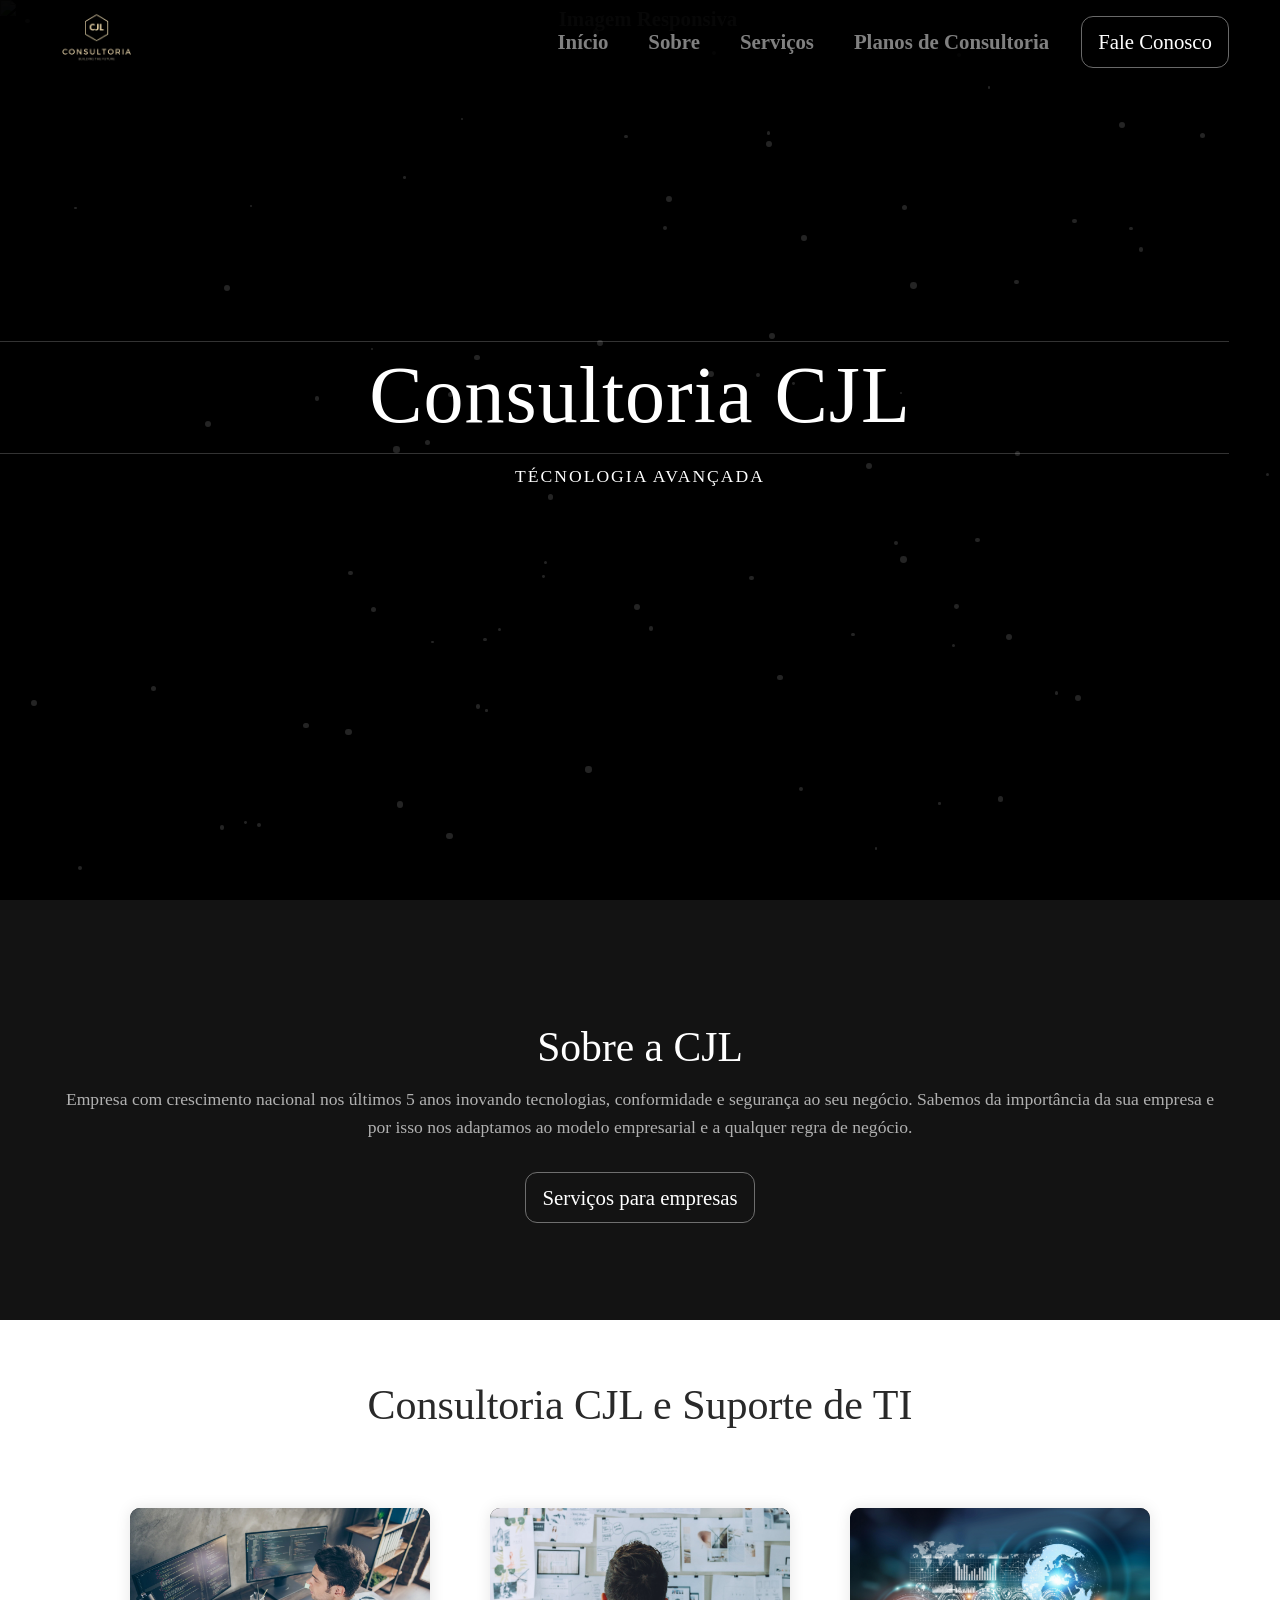
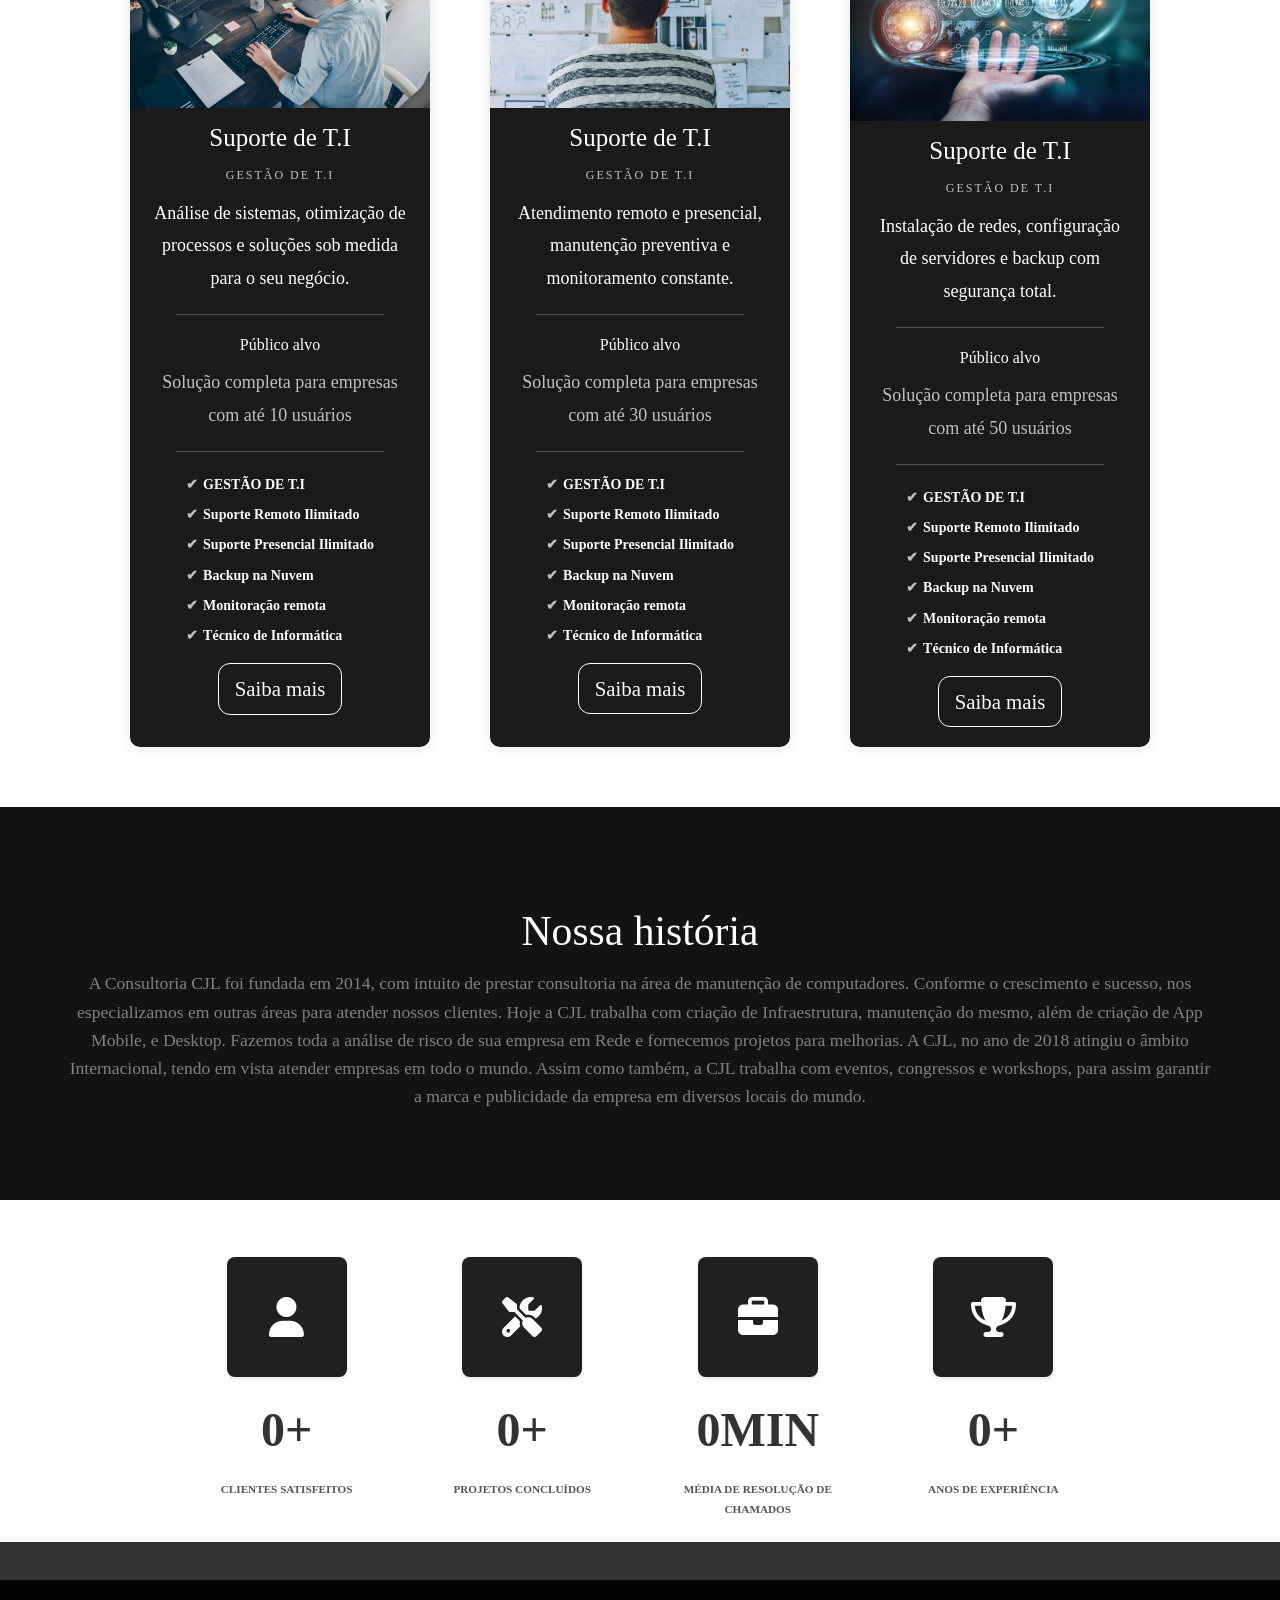
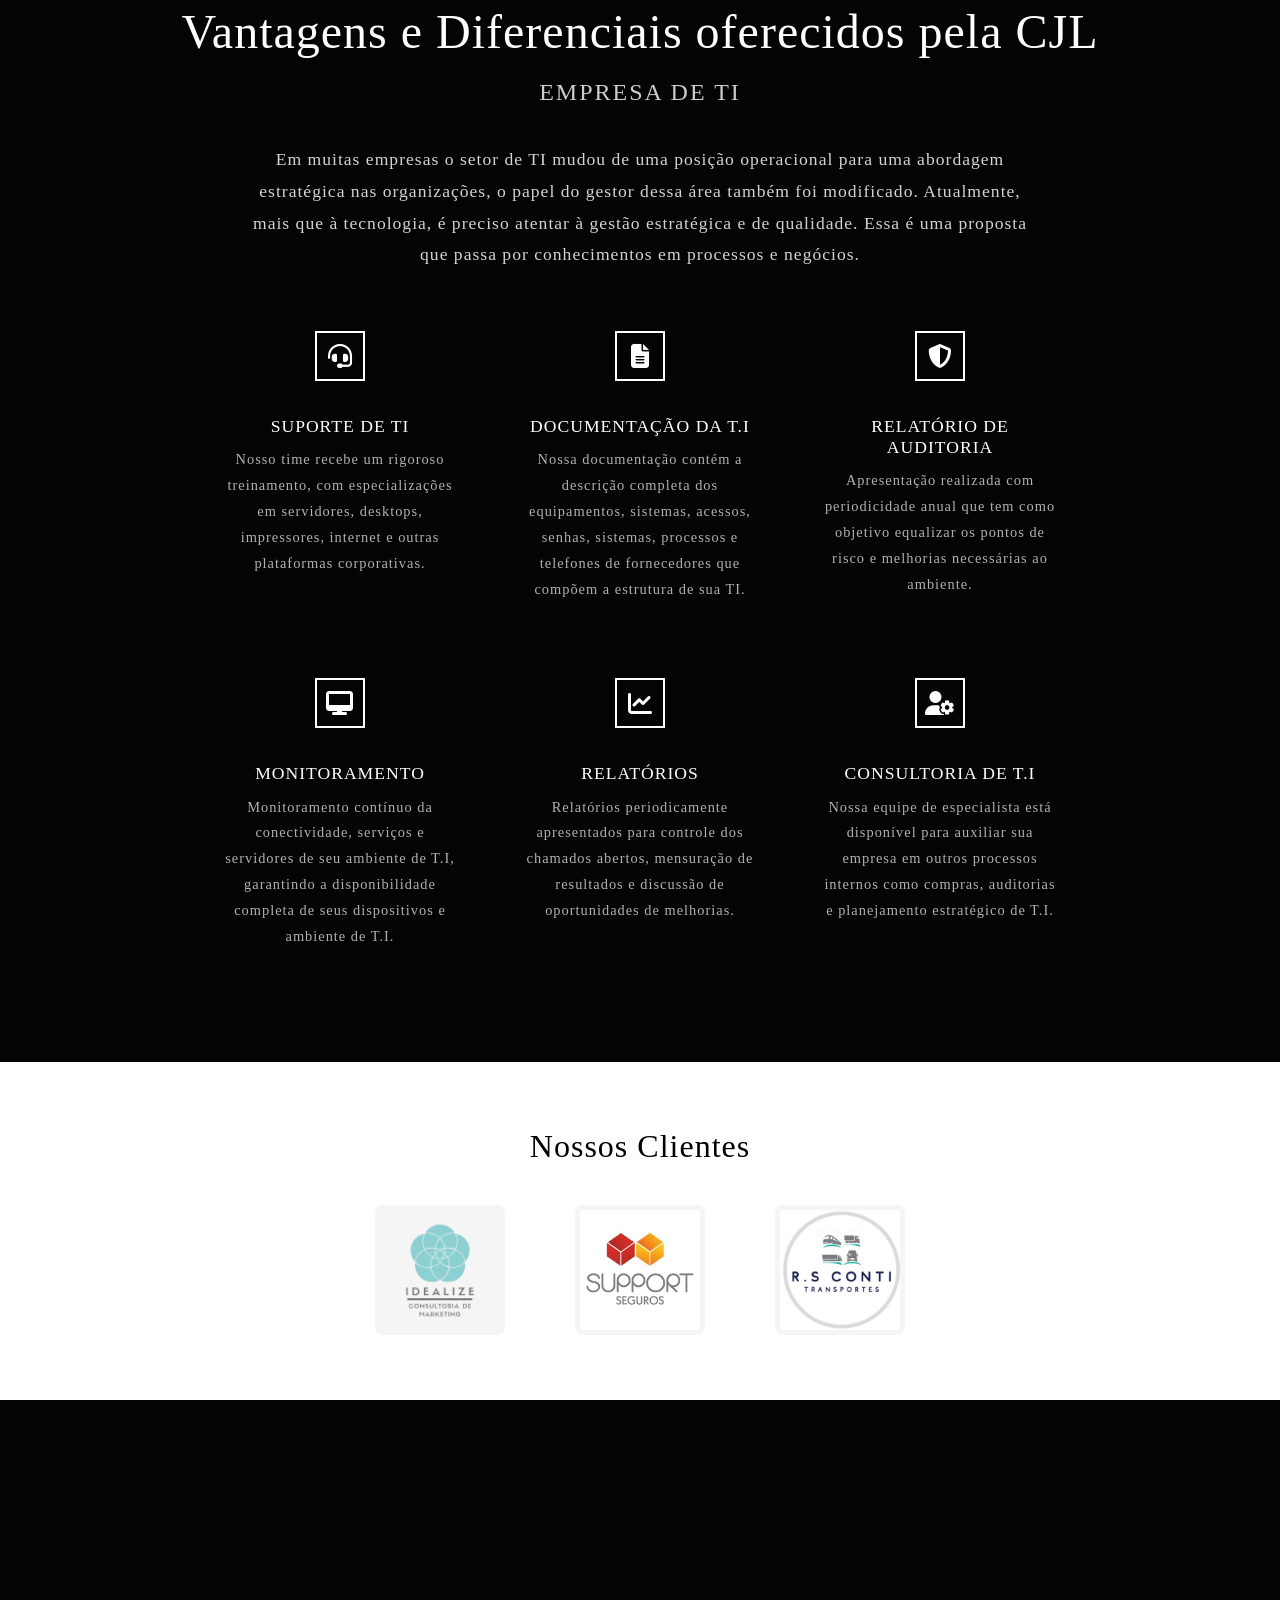
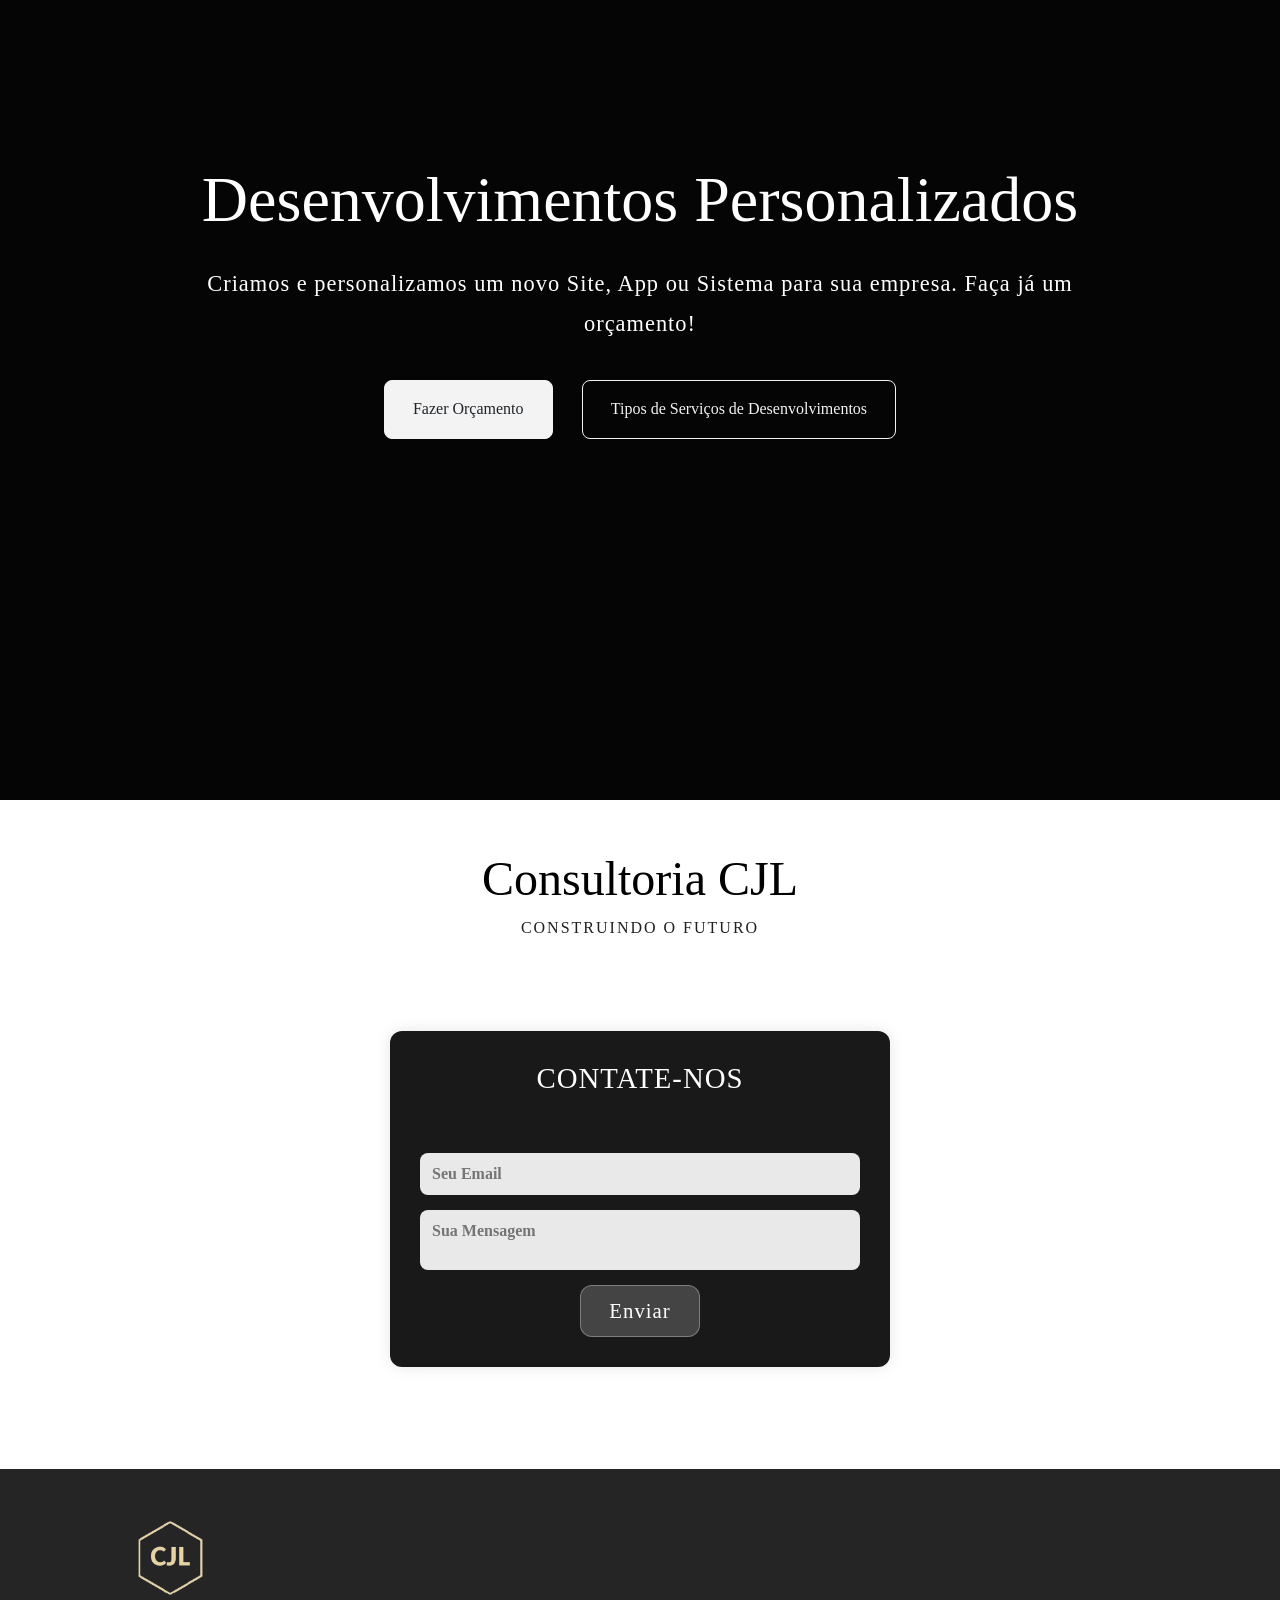
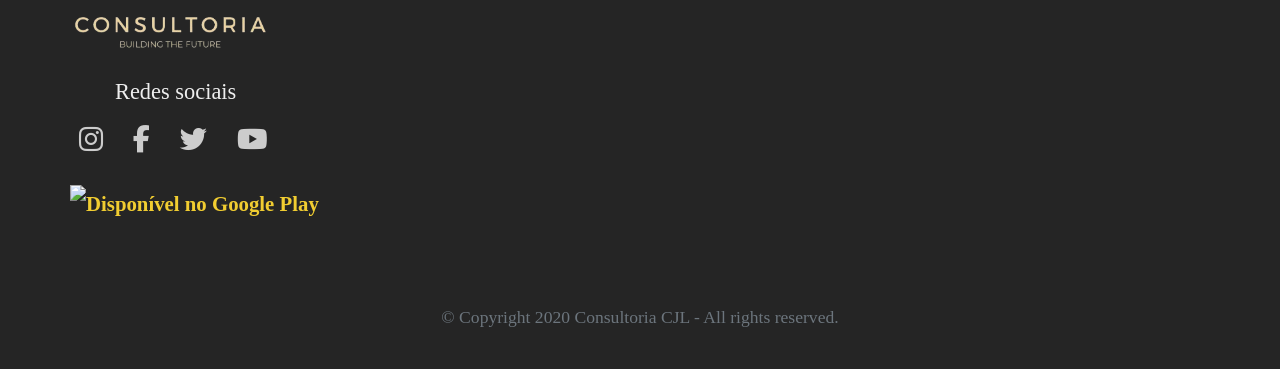
==== commit d9f8e6cb: "att rodapé" ====
--- a/index.html
+++ b/index.html
@@ -470,7 +470,7 @@
           if (target) {
             observer.observe(target);
           }
-        </script></header>
+        </script></header><br><br><br><br><br><br><br>
         
 <section class="rbm-container">
   <div class="rbm-imagem-wrapper">
@@ -572,23 +572,36 @@
     </div>
   </div>
 </section>
+<style>
+  .logo-rodape {
+  position: absolute;
+  top: -100px; /* Distância do topo */
+  left: 0px; /* Distância da esquerda */
+}
+
+.logo-rodape img {
+  height: 220px; /* Tamanho da logo */
+}
+
+</style>
 <footer class="conteudo-rodape" style="background-color: #252525; width: 100%; height: 500px; display: flex; flex-direction: column; justify-content: space-between; padding: 20px; box-sizing: border-box;">
-  <!-- Título Consultoria CJL -->
-  <div class="titulo-rodape" style="margin-top: 40px; margin-left: 10px; text-align: left;">
-    <h3 style="margin: 0;">Consultoria CJL</h3>
-    <p class="subtitulo-rodape" style="margin: 0; font-weight: 100;">SEU PARCEIRO EM SOLUÇÕES DE TI</p>
-  </div>
+  <!-- Logo da empresa -->
+  <div class="logo-rodape" style="margin-top: 70px; margin-left: 10px; text-align: left;">
+    <img src="img/Imagem_do_WhatsApp_de_2025-04-06_à_s__23.43.57_66dd4ba3-removebg-preview.png" alt="Logo da Consultoria CJL" style="height: 320px;">
+  </div>
+  
 
   <!-- Lado esquerdo - Redes Sociais -->
-  <div class="rodape-esquerda" style="margin-top: 20px;">
-    <h4 style="font-family: inherit; font-weight: 100; margin-left: 85px; font-size: 1.6rem;">Redes sociais</h4>
-    <div class="icones-sociais">
+  <div class="rodape-esquerda" style="margin-top: 20px; margin-left: 10px;">
+    <h4 style="font-family: inherit; font-weight: 100; margin-left: 85px; font-size: 1.4rem; margin-top: 80px;">Redes sociais</h4>
+    <div class="icones-sociais" style="margin-left: 40px;">
       <a href="#"><i class="fab fa-instagram"></i></a>
       <a href="#"><i class="fab fa-facebook-f"></i></a>
       <a href="#"><i class="fab fa-twitter"></i></a>
       <a href="#"><i class="fab fa-youtube"></i></a>
     </div>
-    <div class="botao-googleplay">
+    <div class="botao-googleplay" style="margin-left: -20px;">
+
       <a href="https://play.google.com/store" target="_blank">
         <img src="https://upload.wikimedia.org/wikipedia/commons/7/78/Google_Play_Store_badge_EN.svg" alt="Disponível no Google Play">
       </a>
@@ -596,10 +609,11 @@
   </div>
 
   <!-- Lado direito - Mapa -->
-  <div class="rodape-direita" style="flex: 1; display: flex; align-items: flex-start; justify-content: center;">
+  <div class="rodape-direita" style=" display: flex; align-items: flex-start; justify-content: center;">
     <iframe
       src="https://www.google.com/maps/embed?pb=!1m18!1m12!1m3!1d3656.1835486042737!2d-46.65657398502171!3d-23.598104368791705!2m3!1f0!2f0!3f0!3m2!1i1024!2i768!4f13.1!3m3!1m2!1s0x94ce59c81eec1b01%3A0x4365475d9fcf6c3!2sPaulista%20Avenue!5e0!3m2!1sen!2sbr!4v1616962290376!5m2!1sen!2sbr"
-      width="100%" height="100%" style="height: 100%; max-height: 300px; border: 0; border-radius: 12px;" allowfullscreen=""
+      width="100%" height="100%" style="height: 200%; max-height: 620px; width:600px; max-width: 420px; border-radius: 12px; margin-top: -150px; margin-left: 50px;"
+      allowfullscreen=""
       loading="lazy" referrerpolicy="no-referrer-when-downgrade">
     </iframe>
   </div>
@@ -613,6 +627,7 @@
 </footer>
 
 
+
   </body>
   </html>
   
--- a/style.css
+++ b/style.css
@@ -5486,7 +5486,7 @@
     background-attachment: fixed;
     overflow: hidden;
     padding: 0;
-    margin-top: -1300px;
+    margin-top: -1600px;
   }
   
   
@@ -6011,13 +6011,16 @@
 
 /* Se for necessário garantir que o rodapé fique fixo no fundo da tela, use o seguinte */
 footer {
-  position: relative; /* Mantém o rodapé dentro da área de conteúdo */
-  bottom: 0;
-  left: 0;
-  width: 100%; /* Isso ocupa 100% da largura da tela */
-  z-index: 10; /* Pode ser ajustado se sobrepor outros elementos */
-
-}
+  height: 300px; /* Tamanho fixo */
+  background-color: #1e1e1e; /* cor de fundo opcional */
+  position: relative;
+  display: flex;
+  align-items: center;
+  justify-content: space-between;
+  padding: 0 40px;
+  overflow: hidden;
+}
+
 .rodape-direita iframe {
   width: 100%;
   height: 100%;
@@ -6379,4 +6382,4 @@
   a.btn {
     font-size: 1rem;
   }
-}+}
